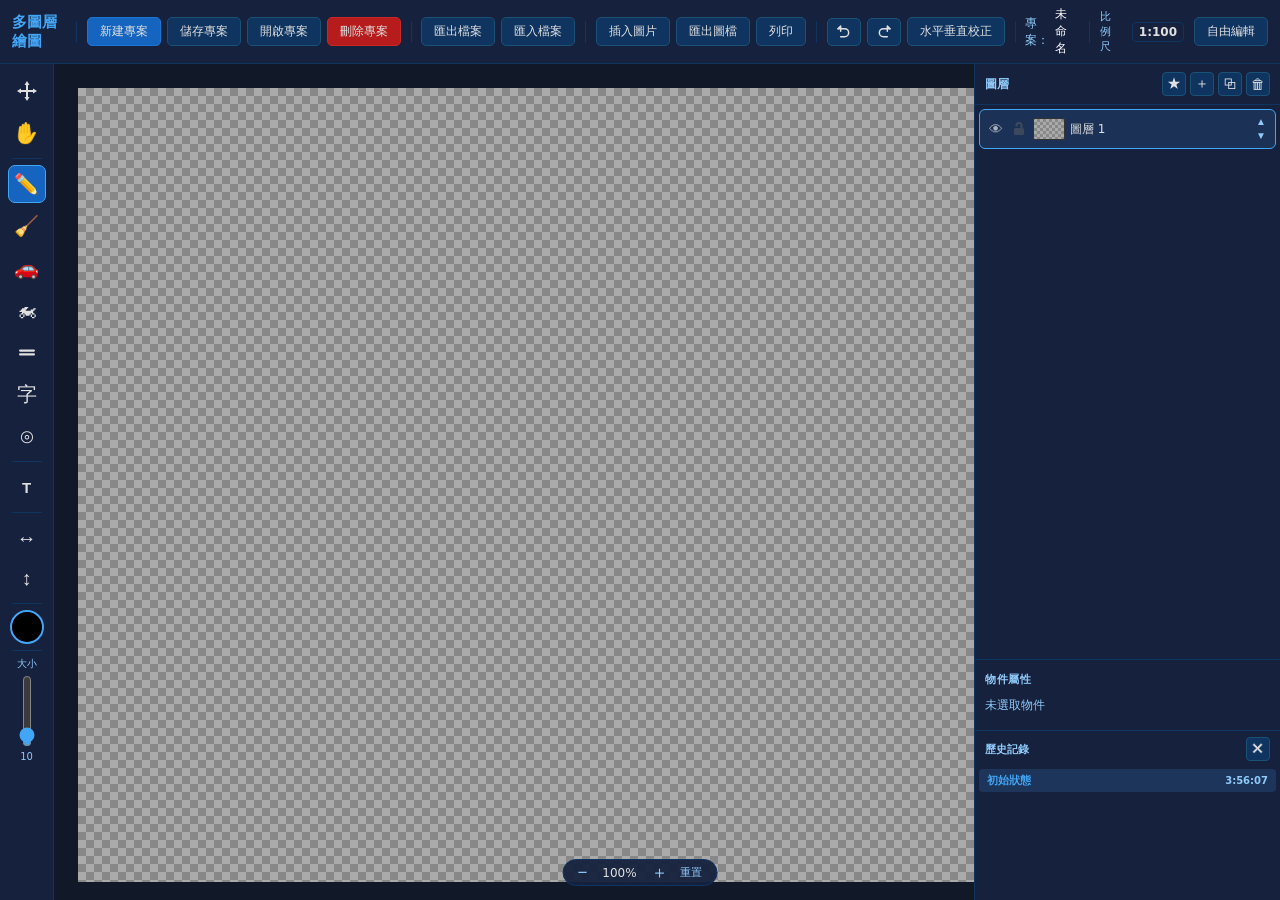
==== index.html @ cabd8716 "feat: 比例尺變更時等比縮放所有物件 - 新增 _applyGlobalScale(newScale)：按 oldScale/newScale 比例縮放   所有非文字物件的像素座標與尺寸 - 縮" ====
<!DOCTYPE html>
<html lang="zh-TW">
<head>
<meta charset="UTF-8">
<meta name="viewport" content="width=device-width, initial-scale=1.0">
<title>多圖層繪圖</title>
<style>
* { box-sizing: border-box; margin: 0; padding: 0; }
:root {
  --bg: #1a1a2e;
  --panel: #16213e;
  --border: #0f3460;
  --accent: #42a5f5;
  --btn: #0f3460;
  --btn-h: #1a5276;
  --text: #e0e0e0;
  --dim: #90caf9;
  --text2: #90caf9;
  --input-bg: #0a1628;
}
body {
  background: var(--bg);
  color: var(--text);
  font-family: system-ui, -apple-system, sans-serif;
  font-size: 13px;
  height: 100vh;
  display: flex;
  flex-direction: column;
  overflow: hidden;
  user-select: none;
}

/* ── TOP BAR ─────────────────────────────────── */
#topbar {
  display: flex;
  align-items: center;
  gap: 6px;
  padding: 6px 12px;
  background: var(--panel);
  border-bottom: 1px solid var(--border);
  flex-shrink: 0;
}
#app-title { font-size: 15px; font-weight: bold; color: var(--accent); margin-right: 4px; }
.sep { width: 1px; height: 22px; background: var(--border); margin: 0 4px; }
#proj-label { color: var(--dim); font-size: 12px; }
#proj-name  { color: #fff; font-size: 12px; cursor: text; }
#proj-name:hover { text-decoration: underline dotted rgba(255,255,255,.4); }
#proj-name-input { background: transparent; border: none; border-bottom: 1px solid var(--accent); color: #fff; font-size: 12px; outline: none; min-width: 60px; max-width: 200px; padding: 0 2px; }
#dirty-dot  { color: #ffb74d; display: none; }

.btn {
  padding: 5px 12px;
  border-radius: 5px;
  border: 1px solid var(--btn-h);
  background: var(--btn);
  color: var(--text);
  cursor: pointer;
  font-size: 12px;
  white-space: nowrap;
  transition: background .15s;
}
.btn:hover   { background: var(--btn-h); }
.btn.primary { background: #1565c0; border-color: #1976d2; }
.btn.primary:hover { background: #1976d2; }
.btn.danger  { background: #b71c1c; border-color: #c62828; }
.btn.danger:hover  { background: #c62828; }
.btn.icon-only { padding: 5px 8px; display:inline-flex; align-items:center; justify-content:center; }

/* ── MAIN LAYOUT ─────────────────────────────── */
#main { flex: 1; display: flex; overflow: hidden; }

/* ── LEFT TOOLBAR ────────────────────────────── */
#toolbar {
  width: 54px;
  background: var(--panel);
  border-right: 1px solid var(--border);
  display: flex;
  flex-direction: column;
  align-items: center;
  padding: 8px 0;
  gap: 4px;
  overflow: visible;
  flex-shrink: 0;
}
.tool-btn {
  width: 38px; height: 38px;
  border-radius: 7px;
  border: 1px solid transparent;
  background: transparent;
  color: var(--text);
  cursor: pointer;
  font-size: 20px;
  display: flex; align-items: center; justify-content: center;
  transition: all .15s;
}
.tool-btn:hover  { background: var(--btn); }
.tool-btn.active { background: #1565c0; border-color: var(--accent); }
.tdiv { width: 30px; height: 1px; background: var(--border); margin: 2px 0; }

/* 汽车颜色飞出菜单 */
#car-tool-wrap { position: relative; }
#car-picker {
  position: absolute;
  left: calc(100% + 6px);
  top: 0;
  background: var(--panel);
  border: 1px solid var(--border);
  border-radius: 8px;
  padding: 5px;
  display: none;
  flex-direction: column;
  gap: 3px;
  z-index: 400;
  box-shadow: 2px 4px 16px rgba(0,0,0,.5);
  white-space: nowrap;
}
#car-tool-wrap:hover #car-picker { display: flex; }
#car-picker::before {
  content: '';
  position: absolute;
  top: 0; left: -10px;
  width: 10px; height: 100%;
}
.car-opt {
  display: flex;
  align-items: center;
  gap: 8px;
  padding: 5px 10px;
  border-radius: 6px;
  cursor: pointer;
  transition: background .12s;
  font-size: 12px;
  color: var(--text);
}
.car-opt:hover  { background: var(--btn-h); }
.car-opt.active { background: rgba(66,165,245,.18); }
.car-dot {
  width: 18px; height: 18px;
  border-radius: 4px;
  border: 1px solid rgba(255,255,255,.2);
  flex-shrink: 0;
}

/* 機車工具飛出菜單 */
#moto-tool-wrap { position: relative; }

#moto-picker {
  position: absolute;
  left: calc(100% + 6px);
  top: 0;
  background: var(--panel);
  border: 1px solid var(--border);
  border-radius: 8px;
  padding: 5px;
  display: none;
  flex-direction: column;
  gap: 3px;
  z-index: 400;
  box-shadow: 2px 4px 16px rgba(0,0,0,.5);
  white-space: nowrap;
}
#moto-tool-wrap:hover #moto-picker { display: flex; }
#moto-picker::before {
  content: '';
  position: absolute;
  top: 0; left: -10px;
  width: 10px; height: 100%;
}
.moto-opt {
  display: flex;
  align-items: center;
  gap: 8px;
  padding: 5px 10px;
  border-radius: 6px;
  cursor: pointer;
  transition: background .12s;
  font-size: 12px;
  color: var(--text);
}
.moto-opt:hover  { background: var(--btn-h); }
.moto-opt.active { background: rgba(66,165,245,.18); }

/* 標線工具飛出菜單 */
#marking-tool-wrap { position: relative; }
#marking-picker {
  position: absolute;
  left: calc(100% + 6px);
  top: 0;
  background: var(--panel);
  border: 1px solid var(--border);
  border-radius: 8px;
  padding: 5px;
  display: none;
  flex-direction: column;
  gap: 3px;
  z-index: 400;
  box-shadow: 2px 4px 16px rgba(0,0,0,.5);
  white-space: nowrap;
}
#marking-tool-wrap:hover #marking-picker { display: flex; }
#marking-picker::before {
  content: '';
  position: absolute;
  top: 0; left: -10px;
  width: 10px; height: 100%;
}
.marking-opt {
  display: flex;
  align-items: center;
  gap: 8px;
  padding: 5px 10px;
  border-radius: 6px;
  cursor: pointer;
  transition: background .12s;
  font-size: 12px;
  color: var(--text);
}
.marking-opt:hover  { background: var(--btn-h); }
.marking-opt.active { background: rgba(66,165,245,.18); }

/* Shared icon cell for all pickers — fixed 3:2 ratio */
.opt-icon {
  display: inline-flex;
  width: 30px;
  height: 20px;
  align-items: center;
  justify-content: center;
  flex-shrink: 0;
  font-size: 13px;
  line-height: 1;
}

#mtext-tool-wrap { position: relative; }
#mtext-picker {
  position: absolute;
  left: calc(100% + 6px);
  top: 0;
  background: var(--panel);
  border: 1px solid var(--border);
  border-radius: 8px;
  padding: 5px;
  display: none;
  flex-direction: column;
  gap: 3px;
  z-index: 400;
  box-shadow: 2px 4px 16px rgba(0,0,0,.5);
  white-space: nowrap;
}
#mtext-tool-wrap:hover #mtext-picker { display: flex; }
#mtext-picker::before {
  content: '';
  position: absolute;
  top: 0; left: -10px;
  width: 10px; height: 100%;
}
.mtext-opt {
  display: flex;
  align-items: center;
  gap: 8px;
  padding: 5px 10px;
  border-radius: 6px;
  cursor: pointer;
  transition: background .12s;
  font-size: 12px;
  color: var(--text);
}
.mtext-opt:hover  { background: var(--btn-h); }
.mtext-opt.active { background: rgba(66,165,245,.18); }

#symbol-tool-wrap { position: relative; }
#symbol-picker {
  position: absolute;
  left: calc(100% + 6px);
  top: 0;
  background: var(--panel);
  border: 1px solid var(--border);
  border-radius: 8px;
  padding: 5px;
  display: none;
  flex-direction: column;
  gap: 3px;
  z-index: 400;
  box-shadow: 2px 4px 16px rgba(0,0,0,.5);
  white-space: nowrap;
}
#symbol-tool-wrap:hover #symbol-picker { display: flex; }
#symbol-picker::before {
  content: '';
  position: absolute;
  top: 0; left: -10px;
  width: 10px; height: 100%;
}
.symbol-opt {
  display: flex;
  align-items: center;
  gap: 8px;
  padding: 5px 10px;
  border-radius: 6px;
  cursor: pointer;
  transition: background .12s;
  font-size: 12px;
  color: var(--text);
}
.symbol-opt:hover  { background: var(--btn-h); }
.symbol-opt.active { background: rgba(66,165,245,.18); }
.symbol-opt.disabled { opacity: .35; pointer-events: none; }

/* Color picker button */
#color-wrap {
  position: relative;
  width: 34px; height: 34px;
  border-radius: 50%;
  border: 2px solid var(--accent);
  overflow: hidden;
  cursor: pointer;
  flex-shrink: 0;
}
#color-wrap input[type=color] {
  position: absolute;
  width: 200%; height: 200%;
  top: -50%; left: -50%;
  border: none;
  cursor: pointer;
  opacity: 0;
}
#color-swatch {
  position: absolute; inset: 0;
  background: #000;
  border-radius: 50%;
  pointer-events: none;
}
#size-lbl  { font-size: 10px; color: var(--dim); }
#size-range {
  writing-mode: vertical-lr; direction: rtl;
  height: 72px; width: 20px;
  accent-color: var(--accent);
  cursor: pointer;
}
#size-val { font-size: 10px; color: var(--dim); }

/* ── CANVAS AREA ─────────────────────────────── */
#canvas-area {
  flex: 1;
  overflow: auto;
  background: #111827;
  display: flex;
  align-items: flex-start;
  justify-content: flex-start;
  padding: 24px;
}
#canvas-wrap {
  position: relative;
  margin: auto;
}
/* Checkerboard for transparency */
#checker {
  position: absolute; inset: 0;
  background-image:
    linear-gradient(45deg,#888 25%,transparent 25%),
    linear-gradient(-45deg,#888 25%,transparent 25%),
    linear-gradient(45deg,transparent 75%,#888 75%),
    linear-gradient(-45deg,transparent 75%,#888 75%);
  background-size: 16px 16px;
  background-position: 0 0, 0 8px, 8px -8px, -8px 0;
  background-color: #aaa;
  z-index: 0;
}
#display-canvas {
  display: block;
  position: relative;
  z-index: 1;
  cursor: crosshair;
  box-shadow: 0 4px 28px rgba(0,0,0,.65);
}

/* ── ZOOM BAR ────────────────────────────────── */
#zoom-bar {
  position: fixed;
  bottom: 14px;
  left: 50%;
  transform: translateX(-50%);
  background: rgba(22,33,62,.95);
  border: 1px solid var(--border);
  border-radius: 20px;
  padding: 4px 14px;
  display: flex; align-items: center; gap: 10px;
  font-size: 12px;
  z-index: 300;
}
#zoom-bar button {
  background: none; border: none;
  color: var(--dim); cursor: pointer; font-size: 17px; line-height: 1;
}
#zoom-bar button:hover { color: #fff; }
#zoom-pct { min-width: 44px; text-align: center; }

/* ── RIGHT: LAYERS PANEL ─────────────────────── */
#layers-panel {
  width: 306px;
  background: var(--panel);
  border-left: 1px solid var(--border);
  display: flex; flex-direction: column;
  overflow: hidden; flex-shrink: 0;
}
#layers-hdr {
  display: flex; align-items: center; justify-content: space-between;
  padding: 8px 10px;
  border-bottom: 1px solid var(--border);
  flex-shrink: 0;
}
#layers-hdr-title { font-size: 12px; font-weight: bold; color: var(--dim); }
.icon-btns { display: flex; gap: 4px; }
.icon-btn {
  width: 24px; height: 24px;
  border-radius: 4px;
  border: 1px solid var(--btn-h);
  background: var(--btn);
  color: var(--text);
  cursor: pointer;
  font-size: 14px;
  display: flex; align-items: center; justify-content: center;
  transition: background .15s;
}
.icon-btn:hover { background: var(--btn-h); }
.icon-btn.danger:hover { background: #b71c1c; }

#special-layer-wrap { display: inline-flex; }
#special-layer-picker {
  display: none;
  position: fixed;
  background: var(--panel);
  border: 1px solid var(--border);
  border-radius: 8px;
  padding: 5px;
  flex-direction: column;
  gap: 3px;
  z-index: 600;
  box-shadow: 2px 4px 16px rgba(0,0,0,.55);
  white-space: nowrap;
  min-width: 140px;
}
#special-layer-picker.open { display: flex; }
.special-layer-opt {
  padding: 6px 10px;
  border-radius: 6px;
  cursor: pointer;
  font-size: 12px;
  color: var(--text);
  transition: background .12s;
}
.special-layer-opt:hover { background: var(--btn-h); }

#layers-list { flex: 1; overflow-y: auto; padding: 4px; }

.layer-item {
  display: flex; align-items: center; gap: 5px;
  padding: 5px 7px;
  border-radius: 6px;
  cursor: pointer;
  border: 1px solid transparent;
  margin-bottom: 2px;
  transition: background .12s;
}
.layer-item:hover  { background: rgba(255,255,255,.04); }
.layer-item.active { background: rgba(66,165,245,.13); border-color: var(--accent); }
.layer-item.locked > .layer-name { opacity: .5; }

.vis-btn {
  background: none; border: none;
  color: var(--text); cursor: pointer;
  font-size: 14px; padding: 0;
  width: 18px; text-align: center;
  opacity: .75; flex-shrink: 0;
}
.vis-btn:hover { opacity: 1; }
.vis-btn.off { opacity: .3; }

.lock-btn {
  background: none; border: none;
  color: #666; cursor: pointer;
  font-size: 14px; padding: 0;
  width: 18px; text-align: center; line-height: 1;
  display: flex; align-items: center; justify-content: center;
  opacity: .45; flex-shrink: 0;
}
.lock-btn:hover { opacity: .9; }
.lock-btn.on { color: #e53935; opacity: 1; }

.layer-thumb {
  width: 32px; height: 22px;
  border: 1px solid #333;
  border-radius: 2px;
  flex-shrink: 0;
  background-image:
    linear-gradient(45deg,#888 25%,transparent 25%),
    linear-gradient(-45deg,#888 25%,transparent 25%),
    linear-gradient(45deg,transparent 75%,#888 75%),
    linear-gradient(-45deg,transparent 75%,#888 75%);
  background-size: 6px 6px;
  background-position: 0 0, 0 3px, 3px -3px, -3px 0;
  background-color: #aaa;
  position: relative; overflow: hidden;
}
.layer-thumb canvas {
  position: absolute; inset: 0;
  width: 100%; height: 100%;
}

.layer-name {
  flex: 1; font-size: 12px;
  overflow: hidden; text-overflow: ellipsis; white-space: nowrap;
}
.layer-name.editing input {
  width: 100%;
  background: var(--btn-h);
  border: none; color: #fff;
  font-size: 12px; border-radius: 3px;
  padding: 1px 4px; outline: none;
}

.move-btns { display: flex; flex-direction: column; flex-shrink: 0; }
.move-btns button {
  background: none; border: none;
  color: var(--dim); cursor: pointer;
  font-size: 10px; line-height: 1.4; padding: 0 2px;
}
.move-btns button:hover { color: #fff; }

/* ── PROPS PANEL ──────────────────────────────────────── */
#text-props-panel { border-bottom: 1px solid var(--border); padding: 4px 8px 8px; }
#text-props-hdr { font-size: 11px; font-weight: 600; color: var(--text2); text-transform: uppercase; letter-spacing: .5px; padding: 2px 2px 6px; }
#text-props-body { display: flex; flex-direction: column; gap: 5px; }
.tp-btn { padding: 2px 9px; background: var(--btn, #2a2a3e); border: 1px solid var(--border); color: var(--text); border-radius: 4px; cursor: pointer; font-size: 13px; min-width: 28px; }
.tp-btn.active { background: var(--accent); color: #fff; border-color: var(--accent); }
#props-panel { border-top: 1px solid var(--border); padding: 8px 0; flex-shrink: 0; }
#props-hdr { padding: 4px 10px 6px; font-size: 11px; font-weight: 600; color: var(--text2); text-transform: uppercase; letter-spacing: .5px; }
#props-body { padding: 0 8px 4px; display:flex; flex-direction:column; gap:5px; max-height: 520px; overflow-y: auto; }
.props-empty { font-size: 12px; color: var(--text2); padding: 4px 2px; }
.prop-type { font-size: 11px; color: var(--accent); font-weight:600; padding: 0 2px 2px; border-bottom: 1px solid var(--border); margin-bottom: 2px; }
.prop-row { display: flex; align-items: center; gap: 6px; min-height: 26px; }
.prop-row label { font-size: 11px; color: var(--text2); flex: 0 0 62px; white-space: nowrap; }
.prop-row input[type=range] { flex: 1; accent-color: var(--accent); min-width: 0; }
.prop-row input[type=number] { width: 58px; background: var(--input-bg, #1e1e2e); border: 1px solid var(--border); color: var(--text); border-radius: 4px; padding: 2px 4px; font-size: 12px; }
.prop-row input[type=color] { width: 32px; height: 22px; border: none; border-radius: 3px; cursor: pointer; background: none; padding: 0; }
.prop-row select { background: var(--input-bg, #1e1e2e); border: 1px solid var(--border); color: var(--text); border-radius: 4px; padding: 2px 4px; font-size: 12px; flex: 1; }
.prop-row .prop-val { font-size: 11px; color: var(--text2); min-width: 28px; text-align: right; }
.prop-row input[type=checkbox] { accent-color: var(--accent); }

/* ── MODAL ───────────────────────────────────── */
.overlay {
  position: fixed; inset: 0;
  background: rgba(0,0,0,.75);
  z-index: 500;
  display: flex; align-items: center; justify-content: center;
}
.modal {
  background: var(--panel);
  border: 1px solid var(--border);
  border-radius: 10px;
  padding: 22px;
  min-width: 300px; max-width: 440px; width: 90%;
}
.modal h3 { font-size: 14px; color: var(--accent); margin-bottom: 14px; }
.modal input[type=text] {
  width: 100%;
  background: var(--btn);
  border: 1px solid var(--btn-h);
  color: #fff;
  padding: 8px; border-radius: 5px;
  font-size: 13px; margin-bottom: 12px; outline: none;
}
.modal input[type=text]:focus { border-color: var(--accent); }
.modal-msg { font-size: 13px; color: #ffb74d; margin-bottom: 14px; }
.modal-acts { display: flex; justify-content: flex-end; gap: 8px; margin-top: 4px; }
.proj-list { max-height: 220px; overflow-y: auto; margin-bottom: 12px; }
.proj-item {
  display: flex; align-items: center; justify-content: space-between;
  padding: 8px 10px;
  border-radius: 6px; cursor: pointer;
  border: 1px solid transparent; margin-bottom: 3px;
}
.proj-item:hover { background: var(--btn); }
.proj-item.sel  { background: var(--btn); border-color: var(--accent); }
.proj-item-name { font-size: 13px; }
.proj-item-date { font-size: 11px; color: var(--dim); }
.empty-hint { text-align: center; color: #556; padding: 24px 0; font-size: 13px; }

::-webkit-scrollbar { width: 5px; }
::-webkit-scrollbar-track { background: var(--bg); }
::-webkit-scrollbar-thumb { background: var(--border); border-radius: 3px; }

/* ── 旋轉角度標籤 ────────────────────────────── */
#toast {
  position: fixed;
  bottom: 32px; left: 50%; transform: translateX(-50%);
  background: rgba(40,40,40,.92);
  color: #ffb74d;
  font-size: 13px;
  padding: 8px 18px;
  border-radius: 20px;
  border: 1px solid rgba(255,183,77,.35);
  pointer-events: none;
  opacity: 0;
  transition: opacity .2s;
  white-space: nowrap;
  z-index: 9999;
}
#toast.show { opacity: 1; }

#rubber-overlay {
  position: fixed;
  display: none;
  pointer-events: none;
  background: rgba(66,165,245,0.08);
  border: 1px dashed #42a5f5;
  z-index: 9997;
  box-sizing: border-box;
}

#rot-label {
  position: fixed;
  display: none;
  align-items: center;
  gap: 2px;
  background: rgba(22,28,36,.93);
  border: 1px solid var(--border);
  border-radius: 6px;
  padding: 3px 6px 3px 4px;
  font-size: 12px;
  color: var(--text);
  z-index: 700;
  box-shadow: 0 2px 10px rgba(0,0,0,.55);
  pointer-events: auto;
  user-select: none;
  cursor: default;
  white-space: nowrap;
}
#rot-label.rotating { pointer-events: none; }
#rot-label.editing  { cursor: text; border-color: var(--accent); }
#rot-input {
  width: 46px;
  background: transparent;
  border: none;
  color: var(--text);
  font-size: 12px;
  font-family: inherit;
  text-align: right;
  outline: none;
  pointer-events: none;
  -moz-appearance: textfield;
}
#rot-label.editing #rot-input { pointer-events: auto; }
#rot-input::-webkit-outer-spin-button,
#rot-input::-webkit-inner-spin-button { -webkit-appearance: none; }
#rot-input:focus { color: var(--accent); }

/* ── 基準點標籤行內編輯 ───────────────────────── */
#reflabel-edit-wrap {
  position: fixed;
  display: none;
  transform: translate(-50%, -50%);
  z-index: 800;
}
#freetext-edit-wrap {
  position: fixed;
  display: none;
  z-index: 800;
}
#freetext-edit-input {
  border: 2px solid var(--accent);
  border-radius: 0;
  background: rgba(255,255,255,0.92);
  color: #000;
  padding: 4px 4px;
  outline: none;
  resize: none;
  box-sizing: border-box;
  width: 100%;
  height: 100%;
  overflow: hidden;
}
#reflabel-edit-input {
  border: 1.5px dashed var(--accent);
  border-radius: 4px;
  background: rgba(22,28,36,.92);
  color: var(--text);
  padding: 2px 8px;
  font-family: inherit;
  text-align: center;
  outline: none;
  min-width: 80px;
}

/* ── 右鍵選單 ────────────────────────────────── */
#ctx-menu {
  position: fixed;
  background: var(--panel);
  border: 1px solid var(--border);
  border-radius: 8px;
  padding: 4px 0;
  z-index: 600;
  box-shadow: 2px 8px 20px rgba(0,0,0,.6);
  min-width: 160px;
  display: none;
}
.ctx-item {
  padding: 7px 16px;
  font-size: 12px;
  color: var(--text);
  cursor: pointer;
  display: flex;
  align-items: center;
  justify-content: space-between;
  gap: 24px;
  white-space: nowrap;
}
.ctx-item:hover { background: var(--btn-h); }
.ctx-item.disabled { opacity: .32; pointer-events: none; }
.ctx-shortcut { color: var(--dim); font-size: 11px; }
.ctx-sep { height: 1px; background: var(--border); margin: 3px 0; }
.ctx-has-sub { position: relative; }
#ctx-color-sub,
#ctx-mcolor-sub,
#ctx-thick-sub,
#ctx-refline-style-sub,
#ctx-rpstyle-sub,
#ctx-posmark-sub {
  position: absolute;
  left: 100%;
  top: -4px;
  background: var(--panel);
  border: 1px solid var(--border);
  border-radius: 8px;
  padding: 4px 0;
  display: none;
  min-width: 110px;
  z-index: 610;
  box-shadow: 2px 8px 20px rgba(0,0,0,.6);
}
.ctx-has-sub::before {
  content: '';
  position: absolute;
  right: -8px;
  top: 0; bottom: 0; width: 8px;
}
.ctx-has-sub:hover #ctx-color-sub,
.ctx-has-sub:hover #ctx-mcolor-sub,
.ctx-has-sub:hover #ctx-refline-style-sub,
.ctx-has-sub:hover #ctx-rpstyle-sub,
.ctx-has-sub:hover #ctx-posmark-sub { display: block; }
.ctx-thick-row { gap: 8px; cursor: default; }
.ctx-thick-row:hover { background: none; }
#ctx-thick-slider { flex: 1; min-width: 90px; cursor: pointer; }
#ctx-thick-val { min-width: 22px; text-align: right; color: var(--dim); font-size: 11px; }
.ctx-color-dot {
  display: inline-block;
  width: 14px; height: 14px;
  border-radius: 3px;
  border: 1px solid rgba(255,255,255,.2);
  flex-shrink: 0;
}

/* ── 歷史記錄 ──────────────────────────────────── */
#hist-wrap {
  border-top: 1px solid var(--border);
  flex-shrink: 0;
  display: flex; flex-direction: column;
  height: 170px;
}
#hist-hdr {
  display: flex; align-items: center; justify-content: space-between;
  padding: 6px 10px; flex-shrink: 0;
  font-size: 11px; font-weight: bold; color: var(--dim);
}
#hist-list { flex: 1; overflow-y: auto; padding: 2px 4px; }
.hist-item {
  display: flex; align-items: center; justify-content: space-between;
  padding: 4px 8px; border-radius: 4px; cursor: pointer;
  font-size: 11px; transition: background .1s; gap: 4px;
}
.hist-item:hover   { background: var(--btn); }
.hist-item.current { background: rgba(66,165,245,.15); color: var(--accent); font-weight: bold; }
.hist-item.future  { opacity: .35; }
.hist-lbl  { flex: 1; }
.hist-time { font-size: 10px; color: var(--dim); white-space: nowrap; }
.hist-empty { text-align: center; color: #445; font-size: 11px; padding: 14px 0; }

/* ── LAYER CTX MENU ──────────────────────────────── */
#layer-ctx-menu { position:fixed; z-index:9998; background:var(--panel); border:1px solid var(--border); border-radius:6px; padding:4px 0; min-width:100px; box-shadow:2px 4px 16px rgba(0,0,0,.5); }
.lctx-item { padding:6px 14px; font-size:12px; cursor:pointer; color:var(--text); }
.lctx-item:hover { background:var(--btn-h); }
.lctx-sep { height:1px; background:var(--border); margin:3px 0; }

/* ── SPECIAL EDIT OVERLAY ────────────────────────── */
#special-edit-overlay { position:absolute; top:0; left:0; pointer-events:none; z-index:100; }
.seo-input, .seo-textarea {
  position:absolute; pointer-events:auto; box-sizing:border-box;
  background:rgba(255,255,255,0.85); border:1.5px solid #42a5f5;
  border-radius:2px; padding:2px 4px; outline:none;
  font-family:'BiauKai','DFKai-SB','標楷體','Kaiti TC',serif;
  color:#111; resize:none; overflow:hidden;
}
.seo-input:focus, .seo-textarea:focus { background:rgba(255,255,255,0.98); border-color:#1565c0; }
.seo-radio {
  position:absolute; pointer-events:auto; box-sizing:border-box;
  background:rgba(255,255,255,0.85); border:1.5px solid #42a5f5;
  border-radius:2px; cursor:pointer; display:flex; align-items:center; justify-content:center;
  font-size:18px; font-weight:bold; color:#1565c0;
}
.seo-radio.checked { background:#e3f2fd; }
.seo-date {
  position:absolute; pointer-events:auto; box-sizing:border-box;
  background:transparent; border:none;
  outline:none; color:#0000ff; text-align:center; padding:0 1px;
  font-family:'BiauKai','DFKai-SB','標楷體','Kaiti TC',serif;
}
</style>
</head>
<body>

<!-- ══ TOP BAR ══════════════════════════════════════════ -->
<div id="topbar">
  <span id="app-title">多圖層繪圖</span>
  <div class="sep"></div>
  <button class="btn primary" onclick="cmdNew()">新建專案</button>
  <button class="btn"         onclick="cmdSave()"   title="儲存到瀏覽器本機暫存&#10;⚠ 清除瀏覽器快取或換裝置會消失">儲存專案</button>
  <button class="btn"         onclick="cmdOpen()"   title="從瀏覽器本機暫存開啟">開啟專案</button>
  <button class="btn danger"  onclick="cmdDelete()" title="從瀏覽器本機暫存刪除">刪除專案</button>
  <div class="sep"></div>
  <button class="btn" onclick="cmdExport()" title="下載為 .json 檔案到電腦&#10;✓ 建議正式備份或分享時使用">匯出檔案</button>
  <button class="btn" onclick="cmdImport()" title="從電腦載入 .json 檔案">匯入檔案</button>
  <div class="sep"></div>
  <button class="btn" onclick="cmdInsertImage()">插入圖片</button>
  <button class="btn" onclick="cmdExportImage()">匯出圖檔</button>
  <button class="btn" onclick="cmdPrint()">列印</button>
  <div class="sep"></div>
  <button class="btn icon-only" id="btn-undo" onclick="undo()" title="撤銷 (Ctrl+Z)">
    <svg xmlns="http://www.w3.org/2000/svg" width="16" height="16" viewBox="0 0 24 24" fill="none" stroke="currentColor" stroke-width="2.2" stroke-linecap="round" stroke-linejoin="round"><path d="M3 7h10a6 6 0 1 1 0 12H7"/><polyline points="3 7 7 3 7 11"/></svg>
  </button>
  <button class="btn icon-only" id="btn-redo" onclick="redo()" title="重做 (Ctrl+Y)">
    <svg xmlns="http://www.w3.org/2000/svg" width="16" height="16" viewBox="0 0 24 24" fill="none" stroke="currentColor" stroke-width="2.2" stroke-linecap="round" stroke-linejoin="round"><path d="M21 7H11a6 6 0 1 0 0 12h6"/><polyline points="21 7 17 3 17 11"/></svg>
  </button>
  <button class="btn" onclick="cmdSnapToAxis()" title="將選取物件的旋轉角度對齊至最近的 90° 倍數">水平垂直校正</button>
  <div class="sep"></div>
  <span id="proj-label">專案：</span>
  <span id="proj-name" title="雙擊改名" ondblclick="startRenameProj()">未命名</span>
  <input id="proj-name-input" style="display:none" onblur="commitRenameProj()" onkeydown="if(event.key==='Enter')this.blur();if(event.key==='Escape'){cancelRenameProj();}">
  <span id="dirty-dot"> ●</span>
  <div class="sep"></div>
  <span style="font-size:11px;color:var(--dim)">比例尺</span><span id="scale-display" style="cursor:pointer;font-size:12px;font-weight:600;padding:2px 6px;border:1px solid var(--border);border-radius:4px;margin:0 4px" onclick="openScaleDialog()" title="點擊更改比例尺">1:100</span>
  <button class="btn" id="btn-constraint" onclick="toggleConstraintMode()">自由編輯</button>
</div>

<!-- ══ MAIN ═════════════════════════════════════════════ -->
<div id="main">

  <!-- LEFT TOOLBAR -->
  <div id="toolbar">
    <button class="tool-btn" id="btn-select" onclick="setTool('select')" title="選取 (V)"><svg xmlns="http://www.w3.org/2000/svg" width="20" height="20" viewBox="0 0 20 20" fill="currentColor"><path d="M10 0L7.5 4H9v5H4V7.5L0 10l4 2.5V11h5v5H7.5L10 20l2.5-4H11v-5h5v1.5L20 10l-4-2.5V9h-5V4h1.5Z"/></svg></button>
    <button class="tool-btn" id="btn-hand"   onclick="setTool('hand')"   title="手型拖曳 (H)">✋</button>
    <div class="tdiv"></div>
    <button class="tool-btn active" id="btn-brush"  onclick="setTool('brush')"  title="筆刷 (B)">✏️</button>
    <button class="tool-btn"        id="btn-eraser" onclick="setTool('eraser')" title="橡皮擦 (E)">🧹</button>
    <div id="car-tool-wrap">
      <button class="tool-btn" id="btn-car" onclick="setTool('car')" title="小汽車 (C)">🚗</button>
      <div id="car-picker">
        <div class="car-opt active" data-t="car"   onclick="setCarType('car',this)">  <span class="opt-icon">🚗</span><span>小汽車</span></div>
        <div class="car-opt"        data-t="truck" onclick="setCarType('truck',this)"><span class="opt-icon">🛻</span><span>小貨車</span></div>
        <div class="car-opt"        data-t="bus"   onclick="setCarType('bus',this)">  <span class="opt-icon">🚌</span><span>公車</span></div>
        <div class="car-opt"        data-t="semi"  onclick="setCarType('semi',this)"> <span class="opt-icon">🚛</span><span>大貨車</span></div>
        <div class="car-opt"        data-t="artic" onclick="setCarType('artic',this)"><span class="opt-icon">🚛</span><span>聯結車</span></div>
      </div>
    </div>
    <div id="moto-tool-wrap">
      <button class="tool-btn" id="btn-moto" onclick="setTool('moto')" title="機車 (M)">🏍</button>
      <div id="moto-picker">
        <div class="moto-opt active" data-v="right" onclick="setMotoVariant('right',this)"><span class="opt-icon">▶</span><span>右向側視圖</span></div>
        <div class="moto-opt"        data-v="left"  onclick="setMotoVariant('left',this)"> <span class="opt-icon">◀</span><span>左向側視圖</span></div>
        <div class="moto-opt"        data-v="top"   onclick="setMotoVariant('top',this)">  <span class="opt-icon">⊙</span><span>俯視圖</span></div>
      </div>
    </div>
    <div id="marking-tool-wrap">
      <button class="tool-btn" id="btn-marking" onclick="setTool('marking')" title="標線 (L)"><svg xmlns="http://www.w3.org/2000/svg" width="18" height="18" viewBox="0 0 18 18" fill="currentColor"><rect x="1" y="6.5" width="16" height="2.2" rx="1.1"/><rect x="1" y="10.3" width="16" height="2.2" rx="1.1"/></svg></button>
      <div id="marking-picker">
        <div class="marking-opt active" data-v="dbl-solid"    onclick="setMarkingVariant('dbl-solid',this)">   <span class="opt-icon">══</span><span>雙實線</span></div>
        <div class="marking-opt"        data-v="single-solid"  onclick="setMarkingVariant('single-solid',this)"> <span class="opt-icon">─</span><span>單實線</span></div>
        <div class="marking-opt"        data-v="single-dashed" onclick="setMarkingVariant('single-dashed',this)"><span class="opt-icon">╌</span><span>單虛線</span></div>
        <div class="marking-opt"        data-v="zebra"         onclick="setMarkingVariant('zebra',this)">        <span class="opt-icon">▌▌▌</span><span>斑馬線</span></div>
        <div class="marking-opt"        data-v="turn"          onclick="setMarkingVariant('turn',this)">         <span class="opt-icon">└</span><span>轉彎處</span></div>
        <div class="marking-opt"        data-v="grid"          onclick="setMarkingVariant('grid',this)">         <span class="opt-icon"><img class="opt-icon-img" style="width:20px;height:20px;vertical-align:middle"></span><span>網狀線</span></div>
        <div class="marking-opt"        data-v="moto-zone"     onclick="setMarkingVariant('moto-zone',this)">    <span class="opt-icon"><img class="opt-icon-img" style="width:20px;height:20px;vertical-align:middle"></span><span>機車停等區</span></div>
        <div class="marking-opt"        data-v="parking"       onclick="setMarkingVariant('parking',this)">      <span class="opt-icon">🅿</span><span>停車格</span></div>
        <div class="marking-opt"        data-v="rect"          onclick="setMarkingVariant('rect',this)">          <span class="opt-icon">▬</span><span>實色矩形</span></div>
        <div class="marking-opt"        data-v="arrow"         onclick="setMarkingVariant('arrow',this)">         <span class="opt-icon"><img class="opt-icon-img" style="width:20px;height:20px;vertical-align:middle"></span><span>直行箭頭</span></div>
        <div class="marking-opt"        data-v="arrow-turn"    onclick="setMarkingVariant('arrow-turn',this)">    <span class="opt-icon"><img class="opt-icon-img" style="width:20px;height:20px;vertical-align:middle"></span><span>轉向箭頭</span></div>
        <div class="marking-opt"        data-v="arrow-straight-turn" onclick="setMarkingVariant('arrow-straight-turn',this)"><span class="opt-icon"><img class="opt-icon-img" style="width:20px;height:20px;vertical-align:middle"></span><span>直行轉向</span></div>
        <div class="marking-opt"        data-v="arrow-three-way"    onclick="setMarkingVariant('arrow-three-way',this)">    <span class="opt-icon"><img class="opt-icon-img" style="width:20px;height:20px;vertical-align:middle"></span><span>三向箭頭</span></div>
        <div class="marking-opt"        data-v="sepisle"          onclick="setMarkingVariant('sepisle',this)">          <span class="opt-icon"><img class="opt-icon-img" style="width:20px;height:20px;vertical-align:middle"></span><span>分隔島</span></div>
        <div class="marking-opt"        data-v="chanl"            onclick="setMarkingVariant('chanl',this)">            <span class="opt-icon"><img class="opt-icon-img" style="width:20px;height:20px;vertical-align:middle"></span><span>槽化線</span></div>
      </div>
    </div>
    <div id="mtext-tool-wrap">
      <button class="tool-btn" id="btn-marking-text" onclick="setTool('marking-text')" title="標字">字</button>
      <div id="mtext-picker">
        <div class="mtext-opt active" data-v="stop"     onclick="setMarkingTextVariant('stop',this)">    <span class="opt-icon">停</span><span>停</span></div>
        <div class="mtext-opt"        data-v="yield"    onclick="setMarkingTextVariant('yield',this)">   <span class="opt-icon">讓</span><span>讓</span></div>
        <div class="mtext-opt"        data-v="slow"     onclick="setMarkingTextVariant('slow',this)">    <span class="opt-icon">慢</span><span>慢</span></div>
        <div class="mtext-opt"        data-v="no-moto"  onclick="setMarkingTextVariant('no-moto',this)"> <span class="opt-icon" style="font-size:9px;line-height:1.1;white-space:nowrap">禁行<br>机车</span><span>禁行机车</span></div>
        <div class="mtext-opt"        data-v="crosswalk" onclick="setMarkingTextVariant('crosswalk',this)"><span class="opt-icon" style="font-size:9px;line-height:1.1;white-space:nowrap">人行<br>道</span><span>人行道</span></div>
        <div class="mtext-opt"        data-v="wait-turn" onclick="setMarkingTextVariant('wait-turn',this)"><span class="opt-icon" style="font-size:9px">待转区</span><span>待转区</span></div>
        <div class="mtext-opt"        data-v="bus-only"  onclick="setMarkingTextVariant('bus-only',this)"> <span class="opt-icon" style="font-size:9px;line-height:1.1;white-space:nowrap">公车<br>专用</span><span>公车专用</span></div>
        <div class="mtext-opt"        data-v="bus-stop"  onclick="setMarkingTextVariant('bus-stop',this)"> <span class="opt-icon" style="font-size:9px;line-height:1.1;white-space:nowrap">公车<br>停靠</span><span>公车停靠区</span></div>
        <div class="mtext-opt"        data-v="moto-only" onclick="setMarkingTextVariant('moto-only',this)"><span class="opt-icon" style="font-size:9px;line-height:1.1;white-space:nowrap">机车<br>专用</span><span>机车专用</span></div>
        <div class="mtext-opt"        data-v="moto-slow" onclick="setMarkingTextVariant('moto-slow',this)"><span class="opt-icon" style="font-size:9px;line-height:1.1;white-space:nowrap">机慢<br>车专</span><span>机慢车专用</span></div>
      </div>
    </div>
    <div id="symbol-tool-wrap">
      <button class="tool-btn" id="btn-symbol" onclick="setTool(symbolType)" title="符號">⊙</button>
      <div id="symbol-picker">
        <div class="symbol-opt active" data-t="hydrant"  onclick="setSymbolType('hydrant',this)"> <span class="opt-icon">🔴</span><span>消防栓</span></div>
        <div class="symbol-opt"        data-t="compass"  onclick="setSymbolType('compass',this)"> <span class="opt-icon">🧭</span><span>指北針</span></div>
        <div class="symbol-opt"        data-t="refpoint" onclick="setSymbolType('refpoint',this)"><span class="opt-icon">☯</span><span>基準點</span></div>
      </div>
    </div>
    <div class="tdiv"></div>
    <button class="tool-btn" id="btn-freetext" onclick="setTool('freetext')" title="文字 (T)"><b style="font-size:15px">T</b></button>
    <div class="tdiv"></div>
    <div id="dimline-tool-wrap">
      <button class="tool-btn" id="btn-dimline-h" onclick="setTool('dimline-h')" title="水平尺寸線">↔</button>
      <button class="tool-btn" id="btn-dimline-v" onclick="setTool('dimline-v')" title="垂直尺寸線" style="margin-top:2px">↕</button>
    </div>
    <div class="tdiv"></div>
    <div id="color-wrap" title="選色">
      <div id="color-swatch"></div>
      <input type="color" id="color-input" value="#000000" oninput="setColor(this.value)">
    </div>
    <div class="tdiv"></div>
    <span id="size-lbl">大小</span>
    <input type="range" id="size-range" min="1" max="120" value="10"
           oninput="setBrushSize(this.value)">
    <span id="size-val">10</span>
  </div>

  <!-- CANVAS AREA -->
  <div id="canvas-area">
    <div id="canvas-wrap">
      <div id="checker"></div>
      <canvas id="display-canvas"></canvas>
      <div id="special-edit-overlay" style="display:none"></div>
    </div>
  </div>
  <div id="special-edit-bar" style="display:none;position:fixed;top:48px;left:50%;transform:translateX(-50%);z-index:9990;background:var(--panel);border:1px solid var(--accent);border-radius:8px;padding:6px 16px;display:none;gap:10px;align-items:center;">
    <span style="font-size:12px;color:var(--accent)">文字編輯模式</span>
    <label style="font-size:12px;color:var(--text)">字</label>
    <input type="number" id="seo-fs" min="6" max="60" value="13" style="width:42px;background:var(--input-bg,#1e1e2e);border:1px solid var(--border);color:var(--text);border-radius:4px;padding:1px 4px;font-size:13px" onchange="seoSetFS(this.value)">
    <span style="font-size:12px;color:var(--text)">px</span>
    <button class="btn primary" onclick="exitSpecialEditMode()">完成</button>
    <button class="btn" onclick="exitSpecialEditMode(false)">取消</button>
  </div>

  <!-- LAYERS PANEL -->
  <div id="layers-panel">
    <div id="layers-hdr">
      <span id="layers-hdr-title">圖層</span>
      <div class="icon-btns">
        <div id="special-layer-wrap">
          <button class="icon-btn" onclick="toggleSpecialLayerPicker(event)" title="新增特殊圖層">★</button>
          <div id="special-layer-picker">
            <div class="special-layer-opt" onclick="addSpecialLayer('base')">底圖（格線表格）</div>
            <div class="special-layer-opt" onclick="addSpecialLayer('top')">頂層圖（空白表格）</div>
          </div>
        </div>
        <button class="icon-btn"        onclick="addLayer()"       title="新增圖層">＋</button>
        <button class="icon-btn"        onclick="duplicateLayer()" title="複製圖層">⧉</button>
        <button class="icon-btn danger" onclick="deleteLayer()"    title="刪除圖層">🗑</button>
      </div>
    </div>
    <div id="layers-list"></div>
    <div id="props-panel">
      <div id="props-hdr">物件屬性</div>
<div id="props-body"><div class="props-empty">未選取物件</div></div>
    </div>
    <div id="hist-wrap">
      <div id="hist-hdr">
        <span>歷史記錄</span>
        <button class="icon-btn" onclick="clearHist()" title="清除歷史">✕</button>
      </div>
      <div id="hist-list"><div class="hist-empty">暫無記錄</div></div>
    </div>
  </div>

</div><!-- /main -->

<!-- ZOOM BAR -->
<div id="zoom-bar">
  <button onclick="adjustZoom(-0.25)">−</button>
  <span id="zoom-pct">100%</span>
  <button onclick="adjustZoom(0.25)">＋</button>
  <button onclick="resetZoom()" style="font-size:11px;margin-left:2px">重置</button>
</div>

<!-- MODAL -->
<div id="modal-bg" class="overlay" style="display:none" onclick="closeBg(event)">
  <div class="modal" onclick="event.stopPropagation()">
    <h3 id="modal-title"></h3>
    <div id="modal-body"></div>
    <div class="modal-acts" id="modal-acts"></div>
  </div>
</div>

<!-- Toast 提示 -->
<div id="toast"></div>

<!-- 框選覆蓋層 -->
<div id="rubber-overlay"></div>

<!-- 旋轉角度標籤 -->
<div id="rot-label">
  <input id="rot-input" type="number" step="0.1" title="旋轉角度（度）">
  <span id="rot-suffix">°</span>
</div>

<!-- 右鍵選單 -->
<div id="ctx-menu">
  <div class="ctx-item" id="ctx-copy"   onclick="ctxCopy()">  <span>複製</span><span class="ctx-shortcut">Ctrl+C</span></div>
  <div class="ctx-item" id="ctx-cut"    onclick="ctxCut()">   <span>剪下</span><span class="ctx-shortcut">Ctrl+X</span></div>
  <div class="ctx-item" id="ctx-paste"  onclick="ctxPaste()"> <span>貼上</span><span class="ctx-shortcut">Ctrl+V</span></div>
  <div class="ctx-sep" id="ctx-color-sep" style="display:none"></div>
  <div class="ctx-item ctx-has-sub" id="ctx-color-item" style="display:none">
    <span>選擇顏色</span><span>▶</span>
    <div id="ctx-color-sub">
      <div class="ctx-item" onclick="setObjColor('#212121')"><span class="ctx-color-dot" style="background:#212121"></span><span>黑色</span></div>
      <div class="ctx-item" onclick="setObjColor('#c62828')"><span class="ctx-color-dot" style="background:#c62828"></span><span>紅色</span></div>
      <div class="ctx-item" onclick="setObjColor('#f9a825')"><span class="ctx-color-dot" style="background:#f9a825"></span><span>黃色</span></div>
      <div class="ctx-item" onclick="setObjColor('#1565c0')"><span class="ctx-color-dot" style="background:#1565c0"></span><span>藍色</span></div>
    </div>
  </div>
  <div class="ctx-sep" id="ctx-mcolor-sep" style="display:none"></div>
  <div class="ctx-item ctx-has-sub" id="ctx-mcolor-item" style="display:none">
    <span>選擇顏色</span><span>▶</span>
    <div id="ctx-mcolor-sub">
      <div class="ctx-item" onclick="setObjColor('#f9c400')"><span class="ctx-color-dot" style="background:#f9c400"></span><span>黃色</span></div>
      <div class="ctx-item" onclick="setObjColor('#ffffff')"><span class="ctx-color-dot" style="background:#ffffff;border-color:#555"></span><span>白色</span></div>
      <div class="ctx-item" onclick="setObjColor('#e53935')"><span class="ctx-color-dot" style="background:#e53935"></span><span>紅色</span></div>
    </div>
  </div>
  <div class="ctx-sep" id="ctx-thick-sep" style="display:none"></div>
  <div class="ctx-item ctx-thick-row" id="ctx-thick-item" style="display:none" onclick="event.stopPropagation()">
    <span>粗細</span>
    <input type="range" id="ctx-thick-slider" min="1" max="80" value="10"
           oninput="setObjThicknessLive(this.value)"
           onchange="saveSnap('調整粗細')">
    <span id="ctx-thick-val">10</span>
  </div>
  <div class="ctx-sep" id="ctx-refline-style-sep" style="display:none"></div>
  <div class="ctx-item ctx-has-sub" id="ctx-refline-style-item" style="display:none">
    <span>調整樣式</span><span>▶</span>
    <div id="ctx-refline-style-sub">
      <div class="ctx-item" onclick="setReflineDash(false)"><span>─────</span><span>實線</span></div>
      <div class="ctx-item" onclick="setReflineDash(true)"> <span>╌╌╌╌╌</span><span>虛線</span></div>
    </div>
  </div>
  <div class="ctx-sep" id="ctx-cell-sep" style="display:none"></div>
  <div class="ctx-item ctx-thick-row" id="ctx-cell-item" style="display:none" onclick="event.stopPropagation()">
    <span>密度</span>
    <input type="range" id="ctx-cell-slider" min="10" max="120" value="30"
           oninput="setCellSizeLive(this.value)"
           onchange="saveSnap('調整密度')">
    <span id="ctx-cell-val">30</span>
  </div>
  <div class="ctx-sep" id="ctx-count-sep" style="display:none"></div>
  <div class="ctx-item ctx-thick-row" id="ctx-count-item" style="display:none" onclick="event.stopPropagation()">
    <span>數量</span>
    <input type="range" id="ctx-count-slider" min="1" max="10" value="3"
           oninput="setParkingCountLive(this.value)"
           onchange="saveSnap('調整停車格數量')">
    <span id="ctx-count-val">3</span>
  </div>
  <div class="ctx-sep" id="ctx-hatch-sep" style="display:none"></div>
  <div class="ctx-item ctx-thick-row" id="ctx-hatch-ang-item" style="display:none" onclick="event.stopPropagation()">
    <span>斜線角度</span>
    <input type="range" id="ctx-hatch-ang-slider" min="1" max="89" value="45"
           oninput="setHatchAngleLive(this.value)"
           onchange="saveSnap('調整斜線角度')">
    <span id="ctx-hatch-ang-val">45</span><span style="font-size:10px">°</span>
  </div>
  <div class="ctx-item ctx-thick-row" id="ctx-hatch-sp-item" style="display:none" onclick="event.stopPropagation()">
    <span>斜線間距</span>
    <input type="range" id="ctx-hatch-sp-slider" min="4" max="80" value="15"
           oninput="setHatchSpacingLive(this.value)"
           onchange="saveSnap('調整斜線間距')">
    <span id="ctx-hatch-sp-val">15</span><span style="font-size:10px">px</span>
  </div>
  <div class="ctx-sep" id="ctx-posmark-sep" style="display:none"></div>
  <div class="ctx-item ctx-has-sub" id="ctx-posmark-item" style="display:none">
    <span>標記定位</span><span>▶</span>
    <div id="ctx-posmark-sub">
      <div class="ctx-item" onclick="ctxMarkPosition('corner')"><span>四角定位</span></div>
      <div class="ctx-item" onclick="ctxMarkPosition('wheel')"><span>車輪定位</span></div>
    </div>
  </div>
  <div class="ctx-item" id="ctx-posmark-moto" style="display:none" onclick="ctxMarkPosition('wheel')"><span>標記定位</span></div>
  <div class="ctx-item" id="ctx-posmark-remove" style="display:none" onclick="ctxRemovePositionMark()"><span>移除定位標記</span></div>
  <div class="ctx-sep" id="ctx-sizemark-sep" style="display:none"></div>
  <div class="ctx-item" id="ctx-sizemark-item" style="display:none" onclick="ctxMarkSizeMarks()"><span>標記車長車寬</span></div>
  <div class="ctx-item" id="ctx-sizemark-remove" style="display:none" onclick="ctxRemoveSizeMarks()"><span>移除車長車寬</span></div>
  <div class="ctx-sep" id="ctx-refline-sep" style="display:none"></div>
  <div class="ctx-item" id="ctx-refline-create" style="display:none" onclick="ctxCreateRefline()"><span>建立基準線</span></div>
  <div class="ctx-item" id="ctx-refline-delete" style="display:none" onclick="ctxDeleteRefline()"><span>刪除基準線</span></div>
  <div class="ctx-sep" id="ctx-namerp-sep" style="display:none"></div>
  <div class="ctx-item" id="ctx-namerp-item" style="display:none" onclick="ctxCreateReflabel()"><span>命名基準點</span></div>
  <div class="ctx-sep" id="ctx-rpstyle-sep" style="display:none"></div>
  <div class="ctx-item ctx-has-sub" id="ctx-rpstyle-item" style="display:none">
    <span>調整樣式</span><span>▶</span>
    <div id="ctx-rpstyle-sub">
      <div class="ctx-item" onclick="setRefpointStyle('s')">    <span class="opt-icon">⊙</span><span>S型</span></div>
      <div class="ctx-item" onclick="setRefpointStyle('cross')"><span class="opt-icon">⊗</span><span>叉型</span></div>
    </div>
  </div>
  <div class="ctx-sep" id="ctx-fontsize-sep" style="display:none"></div>
  <div class="ctx-item ctx-thick-row" id="ctx-fontsize-item" style="display:none" onclick="event.stopPropagation()">
    <span>調整大小</span>
    <input type="range" id="ctx-fontsize-slider" min="8" max="48" value="14"
           oninput="setReflabelFontSizeLive(this.value)"
           onchange="saveSnap('調整文字大小')">
    <span id="ctx-fontsize-val">14</span>
  </div>
  <div class="ctx-sep" id="ctx-radius-sep" style="display:none"></div>
  <div class="ctx-item ctx-thick-row" id="ctx-radius-item" style="display:none" onclick="event.stopPropagation()">
    <span>調整半徑</span>
    <input type="range" id="ctx-radius-slider" min="20" max="200" value="60"
           oninput="setReflabelRadiusLive(this.value)"
           onchange="saveSnap('調整軌道半徑')">
    <span id="ctx-radius-val">60</span>
  </div>
  <div class="ctx-sep" id="ctx-reflabel-edit-sep" style="display:none"></div>
  <div class="ctx-item" id="ctx-reflabel-edit-item" style="display:none" onclick="ctxReflabelEdit()"><span>編輯</span></div>
  <div class="ctx-sep" id="ctx-mlabel-sep" style="display:none"></div>
  <div class="ctx-item" id="ctx-mlabel-edit" style="display:none" onclick="ctxMeasureEdit()"><span>編輯數字</span></div>
  <div class="ctx-item ctx-thick-row" id="ctx-mlabel-perp" style="display:none" onclick="event.stopPropagation()">
    <span style="font-size:12px">垂直距離</span>
    <input type="range" id="ctx-mperp-slider" min="-200" max="200" value="20" oninput="ctxMeasurePerpChange(this.value)" style="width:80px">
    <span id="ctx-mperp-val">20</span>
  </div>
  <div class="ctx-item ctx-thick-row" id="ctx-mlabel-size" style="display:none" onclick="event.stopPropagation()">
    <span style="font-size:12px">大小</span>
    <input type="range" id="ctx-msize-slider" min="8" max="40" value="11" oninput="ctxMeasureSizeChange(this.value)" style="width:80px">
    <span id="ctx-msize-val">11</span>
  </div>
  <div class="ctx-item" id="ctx-mlabel-color" style="display:none" onclick="event.stopPropagation()">
    <span style="font-size:12px">顏色</span>
    <input type="color" id="ctx-mcolor2" value="#e53935" oninput="ctxMeasureColorChange(this.value)">
  </div>
  <div class="ctx-sep" id="ctx-flip-sep" style="display:none"></div>
  <div class="ctx-item" id="ctx-flip-h" style="display:none" onclick="ctxFlip('flipH')"><span>水平翻轉 ↔</span></div>
  <div class="ctx-item" id="ctx-flip-v" style="display:none" onclick="ctxFlip('flipV')"><span>垂直翻轉 ↕</span></div>
  <div class="ctx-sep" id="ctx-dimline-sep" style="display:none"></div>
  <div class="ctx-item" id="ctx-dimline-adapt" style="display:none" onclick="ctxToggleDimlineAdapt()"><span id="ctx-dimline-adapt-label">關閉自動偵測</span></div>
  <div class="ctx-sep" id="ctx-zorder-sep"></div>
  <div class="ctx-item" id="ctx-zorder-top"    onclick="ctxZOrder('top')">   <span>置於頂層</span></div>
  <div class="ctx-item" id="ctx-zorder-up"     onclick="ctxZOrder('up')">    <span>上移一層</span></div>
  <div class="ctx-item" id="ctx-zorder-down"   onclick="ctxZOrder('down')">  <span>下移一層</span></div>
  <div class="ctx-item" id="ctx-zorder-bottom" onclick="ctxZOrder('bottom')"><span>置於底層</span></div>
  <div class="ctx-sep"></div>
  <div class="ctx-item" id="ctx-delete" onclick="ctxDelete()"><span>刪除</span><span class="ctx-shortcut">Del</span></div>
</div>

<div id="reflabel-edit-wrap">
  <input id="reflabel-edit-input" type="text" autocomplete="off" spellcheck="false">
</div>
<!-- Layer right-click menu -->
<div id="layer-ctx-menu" style="display:none">
  <div class="lctx-item" id="lctx-rename" onclick="lctxRename()">重命名圖層</div>
  <div class="lctx-sep" id="lctx-edit-sep" style="display:none"></div>
  <div class="lctx-item" id="lctx-edit" style="display:none" onclick="lctxEdit()">文字編輯</div>
</div>
<div id="freetext-edit-wrap">
  <textarea id="freetext-edit-input" rows="3" autocomplete="off" spellcheck="false"></textarea>
</div>
<script>
'use strict';

// ── Constants ────────────────────────────────────────────
const W = 1123, H = 794;
const CANVAS_MARGIN = 300; // extra workspace around the template area
const MARKING_H       = 20; // hit-target height for marking objects
const MARKING_ZEBRA_H = 48; // default height for zebra crossing


// ── Rider icon image (base64 PNG, 200×358) ─────────────
const _RIDER_B64 = '[data-uri]';
const _riderImg = new Image();
_riderImg.src = _RIDER_B64;


// ── Special layer templates (1123×794 PNG, base64) ─────
const _BASE_B64 = '[data-uri]';
const _TOP_B64  = '[data-uri]';
const _baseImg  = new Image(); _baseImg.src = _BASE_B64;
const _topImg   = new Image(); _topImg.src  = _TOP_B64;

// ── State ────────────────────────────────────────────────
let layers    = [];
let activeIdx = 0;
let tool      = 'brush';
let color     = '#000000';
let bSize     = 10;
let zoom      = 1.0;
let drawing   = false;
let lastPt    = null;
let shapePt   = null;
let projName  = '未命名';
let dirty     = false;
let carColor    = '#212121';
let carType     = 'car';   // 'car' | 'truck' | 'bus' | 'semi'
let motoColor   = '#212121';
let motoVariant    = 'right'; // 'right' | 'left' | 'top'
let markingVariant = 'dbl-solid';
let markingTextVariant = 'stop'; // 'stop'|'yield'|'slow'|'no-moto'|'crosswalk'|'wait-turn'|'bus-only'|'bus-stop'|'moto-only'|'moto-slow'
let symbolType  = 'hydrant'; // 'hydrant' | 'compass' | 'refpoint'
let hist      = [];
let histIdx   = -1;

// Clipboard
// 直行轉向箭頭圖片
const arrowTurnImg = new Image();
arrowTurnImg.src = '[data-uri]';
const arrowThreeWayImg = new Image();
arrowThreeWayImg.src = '[data-uri]';
const arrowStraightTurnImg = new Image();
arrowStraightTurnImg.src = '[data-uri]';

let clipboard  = null;
let pasteCount = 0;   // 累積貼上偏移計數

// Objects (cars that remain selectable)
let objects        = [];
let selectedObj    = -1;        // 單選（向後相容，與 selectedObjs 同步）
let selectedObjs   = [];        // 多選陣列
let rubberBand     = null;      // 框選拖曳 {x1,y1,x2,y2}
let selectState    = 'idle';    // idle | move | resize | edge | rotate | refline-p1 | refline-p2
let selectCorner   = -1;
let selectDragStart = null;
let selectObjOrig  = null;      // 多選時為陣列，單選時為單一物件
let anchorWorld       = null;
let groupOrigCornerPt = null;  // 群組縮放：被拖角的原始座標
let handPanning    = false;
let handStart      = null;
let rotPrevAngle   = 0;    // for incremental rotation (avoids ±180° wrap jump)
let turnRotCenter  = null; // a2Mid position fixed at turn-rot drag start
let turnEditMode   = null; // 'turn-rot' | 'turn-a1m' | 'turn-cor' | null
let rotLabelObjIdx = -1;   // which object's label is currently shown (-1 = none)
let pendingRefline    = null; // { x1,y1,color,thickness,layerId,refpointId } – click-to-place mode
let linkedReflineOrig = null; // { idx,x1,y1,x2,y2 } – captured when dragging a refpoint
let pendingDimline    = null; // { rotation } – dimline placement mode
let _dimlinePt        = null; // current cursor position during dimline placement
let _dimlineImgData   = null; // cached pixel data before drawing dimlines (for autoAdapt scan)
let _obstacleCanvas   = null; // offscreen canvas with only obstacle-eligible content
let _dcRect        = null; // cached canvas bounding rect (set in applyZoom + onDown)
let _specialEditIdx = -1;  // declared early to avoid TDZ when applyZoom() runs at init
let _seoFocusedKey = null;
let _measureDrag = null;   // { objIdx, startMx, startMy, startT, startD }
let _dimlineLabelDrag = null; // { objIdx, startMx, startMy, startT, startD, ep }
let _dimlineEndDrag  = null; // { objIdx, side: 1|-1, cos, sin } — endpoint resize
let _syncMeasures = false; // sync all measure labels of same vehicle
let _syncPSMeasures = false; // sync all pos-seg-mark measure labels of same vehicle
let _syncDimlines = false; // sync all dimline label settings
let _posSegDragInfo = null; // { px, py, peers:[{idx,origPerp}] }
let _scale = 100;           // display scale denominator (100 = 1:100, display in meters)
let _constraintMode = false;
let _lockDragInfo = null;   // { fixedPt:{x,y}, localX, localY, origRot, startAngle }
let _resizeCornerMode = null; // null | 'w-only' | 'h-only'
let _dragLockSnaps = null;    // [{ snap, idx }] captured at drag start, verified at drag end
let _tiedCarsOrig = null;     // [{idx,x,y,rotation}] cars rigidly tied to a moving/rotating refline
let _refRotPivot = null;      // {x,y} refpoint center for refline rotation
let _refRotStartAngle = null; // initial angle (refpoint→endpoint) for rotation delta
let _refRotLastAngle = null;  // last frame's angle, for incremental delta (continuous past ±π)
let _refRotAccumulated = 0;   // accumulated rotation since drag start
let _ctxMeasureIdx = -1;
let _seoFocusedDefFS = 13;
let _guideLines = [];      // [{axis:'x'|'y', val:number}] active snap guides during move

// ── DOM ──────────────────────────────────────────────────
const dc        = document.getElementById('display-canvas');
const dCtx      = dc ? dc.getContext('2d') : null;
const canvasArea = document.getElementById('canvas-area');
const rotLabel  = document.getElementById('rot-label');
const rotInput  = document.getElementById('rot-input');
dc.width = W + 2*CANVAS_MARGIN; dc.height = H + 2*CANVAS_MARGIN;
applyZoom();
// Defer scroll until layout is complete
setTimeout(() => centerOnTemplate(), 0);

// ── Layer class ──────────────────────────────────────────
class Layer {
  constructor(name) {
    this.id      = Math.random().toString(36).slice(2);
    this.name    = name;
    this.canvas  = document.createElement('canvas');
    this.canvas.width = W; this.canvas.height = H;
    this.ctx     = this.canvas.getContext('2d');
    this.visible = true;
    this.opacity = 1.0;
  }
  toDataURL() { return this.canvas.toDataURL('image/png'); }
  loadDataURL(url) {
    return new Promise(res => {
      const img = new Image();
      img.onload = () => {
        if (this.ctx) {
          this.ctx.clearRect(0, 0, W, H);
          this.ctx.drawImage(img, 0, 0);
        }
        res();
      };
      img.src = url;
    });
  }
}

// Types that don't count as dimline obstacles
const _NON_OBSTACLE = new Set(['freetext','marking-text','compass','hydrant','refpoint','reflabel','dimline','position-mark','size-mark','pos-seg-mark']);
function _isObstacle(obj) { return !_NON_OBSTACLE.has(obj.type) && !obj.specialRole; }

// ── Composite ────────────────────────────────────────────
function updateRefpointBtn() {
  const exists = objects.some(o => o.type === 'refpoint');
  const btn = document.querySelector('.symbol-opt[data-t="refpoint"]');
  if (btn) btn.classList.toggle('disabled', exists);
}

function composite() {
  if (!dCtx) return;
  const hasDimlines = objects.some(o => o.type === 'dimline') || !!pendingDimline;
  dCtx.clearRect(0, 0, W + 2*CANVAS_MARGIN, H + 2*CANVAS_MARGIN);
  dCtx.save();
  dCtx.translate(CANVAS_MARGIN, CANVAS_MARGIN);
  // Pass 1: draw everything except dimlines
  for (const l of layers) {
    if (!l.visible) continue;
    dCtx.save();
    dCtx.globalAlpha = l.opacity;
    if (l.specialType && l.specialImg) {
      dCtx.drawImage(l.specialImg, 0, 0, W, H);
      dCtx.drawImage(l.canvas, 0, 0); // brush strokes on top of template
      if (l.a123 > 0) _drawA123Check(dCtx, l.a123);
    } else {
      dCtx.drawImage(l.canvas, 0, 0);
    }
    for (const obj of objects) {
      if (obj.layerId === l.id && obj.type !== 'dimline') drawObjOnCtx(dCtx, obj);
    }
    dCtx.restore();
  }
  // Orphan objects (no layerId or layer deleted — backward compat), excluding dimlines
  dCtx.globalAlpha = 1;
  const layerIds = new Set(layers.map(l => l.id));
  for (const obj of objects) {
    if ((!obj.layerId || !layerIds.has(obj.layerId)) && obj.type !== 'dimline') drawObjOnCtx(dCtx, obj);
  }
  // Capture pixel data for dimline autoAdapt scanning (obstacle-only canvas)
  if (hasDimlines) {
    if (!_obstacleCanvas || _obstacleCanvas.width !== dc.width || _obstacleCanvas.height !== dc.height) {
      _obstacleCanvas = document.createElement('canvas');
      _obstacleCanvas.width = dc.width; _obstacleCanvas.height = dc.height;
    }
    const oc = _obstacleCanvas.getContext('2d');
    oc.clearRect(0, 0, _obstacleCanvas.width, _obstacleCanvas.height);
    oc.save(); oc.translate(CANVAS_MARGIN, CANVAS_MARGIN);
    for (const l of layers) {
      if (!l.visible || l.specialType) continue; // special layers are not obstacles
      oc.save(); oc.globalAlpha = l.opacity;
      oc.drawImage(l.canvas, 0, 0);
      for (const obj of objects) {
        if (obj.layerId === l.id && _isObstacle(obj)) drawObjOnCtx(oc, obj);
      }
      oc.restore();
    }
    oc.globalAlpha = 1;
    for (const obj of objects) {
      if ((!obj.layerId || !layerIds.has(obj.layerId)) && _isObstacle(obj)) drawObjOnCtx(oc, obj);
    }
    oc.restore();
    _dimlineImgData = oc.getImageData(0, 0, _obstacleCanvas.width, _obstacleCanvas.height);
  }
  // Pass 2: draw dimlines on top
  for (const l of layers) {
    if (!l.visible) continue;
    dCtx.save();
    dCtx.globalAlpha = l.opacity;
    for (const obj of objects) {
      if (obj.layerId === l.id && obj.type === 'dimline') drawObjOnCtx(dCtx, obj);
    }
    dCtx.restore();
  }
  dCtx.globalAlpha = 1;
  for (const obj of objects) {
    if ((!obj.layerId || !layerIds.has(obj.layerId)) && obj.type === 'dimline') drawObjOnCtx(dCtx, obj);
  }
  // Draw pending dimline preview
  if (pendingDimline && _dimlinePt) {
    const previewObj = {
      type: 'dimline', cx: _dimlinePt.x, cy: _dimlinePt.y,
      rotation: pendingDimline.rotation, maxLen: pendingDimline.rotation === 0 ? W : H,
      autoAdapt: true, fixedLen: null,
      color: '#e53935', thickness: 1.5,
    };
    dCtx.save();
    dCtx.globalAlpha = 0.75;
    drawDimline(dCtx, previewObj);
    dCtx.restore();
  }
  if (tool === 'select') {
    if (selectedObjs.length === 1 && objects[selectedObjs[0]]) {
      drawSelHandles(dCtx, objects[selectedObjs[0]]);
    } else if (selectedObjs.length > 1) {
      drawGroupOutline(dCtx);
    }
    if (rubberBand) updateRubberOverlay();
  }
  // Keep refline angle label in sync with line position during drag
  if (selectedObjs.length === 1 && objects[selectedObjs[0]]?.type === 'refline' && rotLabelObjIdx === selectedObjs[0]) {
    _rotDcRect = _dcRect;
    _posReflineLabel(objects[selectedObjs[0]]);
  }
  updateRefpointBtn();
  // Draw smart guide lines
  if (_guideLines.length) {
    dCtx.save();
    dCtx.lineWidth = 1 / zoom;
    dCtx.setLineDash([]);
    _guideLines.forEach(g => {
      dCtx.strokeStyle = g.color || '#ff4fa0';
      dCtx.beginPath();
      if (g.axis === 'x') { dCtx.moveTo(g.val, -CANVAS_MARGIN); dCtx.lineTo(g.val, H + CANVAS_MARGIN); }
      else                { dCtx.moveTo(-CANVAS_MARGIN, g.val); dCtx.lineTo(W + CANVAS_MARGIN, g.val); }
      dCtx.stroke();
    });
    dCtx.restore();
  }
  dCtx.restore();
}

// ── Dimline helpers ──────────────────────────────────────────
function syncDimlineBBox(obj) {
  const halfMax = (obj.maxLen || H) / 2 + 20;
  const absCos = Math.abs(Math.cos(obj.rotation || 0));
  const absSin = Math.abs(Math.sin(obj.rotation || 0));
  obj.x = obj.cx - halfMax * Math.max(absCos, 0.05);
  obj.y = obj.cy - halfMax * Math.max(absSin, 0.05);
  obj.w = halfMax * Math.max(absCos, 0.05) * 2;
  obj.h = halfMax * Math.max(absSin, 0.05) * 2;
  if (obj.w < 30) { obj.x -= (30 - obj.w) / 2; obj.w = 30; }
  if (obj.h < 30) { obj.y -= (30 - obj.h) / 2; obj.h = 30; }
}

function getDimlineEndpoints(obj) {
  const halfMax = (obj.maxLen || H) / 2;
  const rot = obj.rotation || 0;
  const cos = Math.cos(rot), sin = Math.sin(rot);
  let leftLen = halfMax, rightLen = halfMax;

  if (obj.autoAdapt !== false) {
    const THR = 25, skip = 3;
    const isHoriz = Math.abs(sin) < 0.01;
    const isVert  = Math.abs(cos) < 0.01;

    if (isHoriz || isVert) {
      const _oc = _obstacleCanvas;
      const _octx = _oc && _oc.getContext('2d');
      let strip;
      if (isHoriz) {
        const sy = Math.round(obj.cy + CANVAS_MARGIN);
        if (_octx && sy >= 0 && sy < _oc.height) {
          strip = _octx.getImageData(0, sy, _oc.width, 1).data;
        }
      } else {
        const sx = Math.round(obj.cx + CANVAS_MARGIN);
        if (_octx && sx >= 0 && sx < _oc.width) {
          strip = _octx.getImageData(sx, 0, 1, _oc.height).data;
        }
      }
      if (strip) {
        if (isHoriz) {
          for (let t = skip; t <= halfMax; t++) {
            const ix = Math.round(obj.cx + t + CANVAS_MARGIN);
            if (ix < 0 || ix >= dc.width) { rightLen = t; break; }
            if (strip[ix * 4 + 3] > THR) { rightLen = t - 1; break; }
          }
          for (let t = skip; t <= halfMax; t++) {
            const ix = Math.round(obj.cx - t + CANVAS_MARGIN);
            if (ix < 0 || ix >= dc.width) { leftLen = t; break; }
            if (strip[ix * 4 + 3] > THR) { leftLen = t - 1; break; }
          }
        } else {
          const signSin = sin > 0 ? 1 : -1;
          for (let t = skip; t <= halfMax; t++) {
            const iy = Math.round(obj.cy + t * signSin + CANVAS_MARGIN);
            if (iy < 0 || iy >= dc.height) { rightLen = t; break; }
            if (strip[iy * 4 + 3] > THR) { rightLen = t - 1; break; }
          }
          for (let t = skip; t <= halfMax; t++) {
            const iy = Math.round(obj.cy - t * signSin + CANVAS_MARGIN);
            if (iy < 0 || iy >= dc.height) { leftLen = t; break; }
            if (strip[iy * 4 + 3] > THR) { leftLen = t - 1; break; }
          }
        }
      }
    } else if (_dimlineImgData) {
      const iw = _dimlineImgData.width, ih = _dimlineImgData.height;
      const pd = _dimlineImgData.data;
      for (let t = skip; t <= halfMax; t++) {
        const ix = Math.round(obj.cx + t * cos + CANVAS_MARGIN);
        const iy = Math.round(obj.cy + t * sin + CANVAS_MARGIN);
        if (ix < 0 || iy < 0 || ix >= iw || iy >= ih) { rightLen = t; break; }
        if (pd[(iy * iw + ix) * 4 + 3] > THR) { rightLen = t - 1; break; }
      }
      for (let t = skip; t <= halfMax; t++) {
        const ix = Math.round(obj.cx - t * cos + CANVAS_MARGIN);
        const iy = Math.round(obj.cy - t * sin + CANVAS_MARGIN);
        if (ix < 0 || iy < 0 || ix >= iw || iy >= ih) { leftLen = t; break; }
        if (pd[(iy * iw + ix) * 4 + 3] > THR) { leftLen = t - 1; break; }
      }
    }
  } else {
    const fl = obj.fixedLen || halfMax * 2;
    leftLen = rightLen = fl / 2;
  }

  leftLen = Math.max(0, leftLen);
  rightLen = Math.max(0, rightLen);
  return {
    x1: obj.cx - leftLen * cos, y1: obj.cy - leftLen * sin,
    x2: obj.cx + rightLen * cos, y2: obj.cy + rightLen * sin,
    length: Math.round(leftLen + rightLen)
  };
}

function drawDimline(ctx, obj) {
  const ep = getDimlineEndpoints(obj);
  obj._lastEp = ep; // cache for hit testing
  const dx = ep.x2 - ep.x1, dy = ep.y2 - ep.y1;
  const len = Math.sqrt(dx * dx + dy * dy);
  if (len < 1) return;

  const color = obj.color || '#e53935';
  const thickness = obj.thickness || 1.5;
  const nx = dx / len, ny = dy / len; // unit vector along line
  const px = -ny, py = nx; // perpendicular

  // Arrowhead size
  const AH = Math.max(8, Math.min(16, len * 0.08));
  const AW = AH * 0.45;
  const TICK = 10; // tick height in world px

  ctx.save();
  ctx.strokeStyle = color;
  ctx.fillStyle = color;
  ctx.lineWidth = thickness;
  ctx.lineCap = 'round';
  ctx.lineJoin = 'round';
  ctx.setLineDash([]);

  // Main shaft (between arrowhead bases)
  ctx.beginPath();
  ctx.moveTo(ep.x1 + nx * AH, ep.y1 + ny * AH);
  ctx.lineTo(ep.x2 - nx * AH, ep.y2 - ny * AH);
  ctx.stroke();

  // Left arrowhead (pointing outward from center = toward x1)
  ctx.beginPath();
  ctx.moveTo(ep.x1, ep.y1);
  ctx.lineTo(ep.x1 + nx * AH + px * AW, ep.y1 + ny * AH + py * AW);
  ctx.lineTo(ep.x1 + nx * AH - px * AW, ep.y1 + ny * AH - py * AW);
  ctx.closePath();
  ctx.fill();

  // Right arrowhead (pointing outward = toward x2)
  ctx.beginPath();
  ctx.moveTo(ep.x2, ep.y2);
  ctx.lineTo(ep.x2 - nx * AH + px * AW, ep.y2 - ny * AH + py * AW);
  ctx.lineTo(ep.x2 - nx * AH - px * AW, ep.y2 - ny * AH - py * AW);
  ctx.closePath();
  ctx.fill();

  // Tick marks at each end
  const TICK_HALF = TICK / 2;
  ctx.lineWidth = thickness;
  ctx.beginPath();
  ctx.moveTo(ep.x1 + px * TICK_HALF, ep.y1 + py * TICK_HALF);
  ctx.lineTo(ep.x1 - px * TICK_HALF, ep.y1 - py * TICK_HALF);
  ctx.stroke();
  ctx.beginPath();
  ctx.moveTo(ep.x2 + px * TICK_HALF, ep.y2 + py * TICK_HALF);
  ctx.lineTo(ep.x2 - px * TICK_HALF, ep.y2 - py * TICK_HALF);
  ctx.stroke();

  // Center dot (when autoAdapt is on)
  if (obj.autoAdapt !== false) {
    ctx.beginPath();
    ctx.arc(obj.cx, obj.cy, thickness + 1.5, 0, Math.PI * 2);
    ctx.fill();
  }

  // Label position (draggable via labelT/labelD)
  const autoVal = _measDisplay(ep.length);
  const labelText = obj.labelText != null ? obj.labelText : autoVal;
  const fontSize = Math.max(10, Math.min(14, len * 0.07));
  ctx.font = `bold ${fontSize}px sans-serif`;
  const tw = ctx.measureText(labelText).width;
  const PAD = 3;
  const defaultD = TICK_HALF + 4 + fontSize / 2;
  const t = obj.labelT ?? 0.5;
  const d = obj.labelD ?? defaultD;
  const lx = ep.x1 + (ep.x2 - ep.x1) * t + px * d;
  const ly = ep.y1 + (ep.y2 - ep.y1) * t + py * d;
  // Cache label bounds for dblclick/drag hit testing
  obj._lastLabelPos = { x: lx, y: ly, hw: tw / 2 + PAD, hh: fontSize / 2 + PAD, defaultD };

  const actualFontSize = obj.labelSize || fontSize;
  if (actualFontSize !== fontSize) { ctx.font = `bold ${actualFontSize}px sans-serif`; }
  if (!obj.labelNoBg) {
    const bgC = obj.labelBgColor || '#ffffff';
    ctx.fillStyle = bgC === '#ffffff' ? 'rgba(255,255,255,0.88)' : bgC;
    ctx.fillRect(lx - tw / 2 - PAD, ly - actualFontSize / 2 - PAD, tw + PAD * 2, actualFontSize + PAD * 2);
  }
  ctx.fillStyle = obj.labelColor || color;
  ctx.textAlign = 'center';
  ctx.textBaseline = 'middle';
  ctx.fillText(labelText, lx, ly);

  ctx.restore();
}

function ptOnDimline(pt, obj) {
  const ep = obj._lastEp || getDimlineEndpoints(obj);
  const r = Math.max(6, 8 / zoom);
  return ptNearSeg(pt, ep.x1, ep.y1, ep.x2, ep.y2, r);
}

function hitDimlineLabel(obj, mx, my) {
  const p = obj._lastLabelPos;
  if (!p) return false;
  return Math.abs(mx - p.x) <= p.hw && Math.abs(my - p.y) <= p.hh;
}

function startDimlineEdit(objIdx) {
  const obj = objects[objIdx];
  if (!obj || obj.type !== 'dimline') return;
  selectedObjs = [objIdx]; syncSel();
  const p = obj._lastLabelPos;
  if (!p) return;
  const existing = document.getElementById('measure-edit-inp');
  if (existing) existing.remove();
  const inp = document.createElement('input');
  inp.id = 'measure-edit-inp';
  inp.type = 'text';
  const autoVal = obj._lastEp ? _measDisplay(obj._lastEp.length) : '';
  inp.value = obj.labelText != null ? obj.labelText : autoVal;
  const fs = Math.max(10, 12) * zoom;
  inp.style.cssText = `position:absolute;left:${Math.round((p.x+CANVAS_MARGIN)*zoom-60)}px;top:${Math.round((p.y+CANVAS_MARGIN)*zoom-14)}px;width:120px;background:#fff;border:2px solid #e53935;border-radius:4px;padding:2px 6px;font-size:${fs}px;text-align:center;z-index:500;outline:none;box-sizing:border-box;`;
  const commit = () => {
    const v = inp.value.trim();
    if (_constraintMode && v !== '') {
      _applyConstraint(obj, v);
      obj.labelText = null;
    } else {
      obj.labelText = v === '' || v === autoVal ? null : v;
    }
    inp.remove();
    composite(); markDirty(); saveSnap('編輯尺寸線標籤');
  };
  inp.addEventListener('keydown', e => { if (e.key === 'Enter') { e.preventDefault(); commit(); } if (e.key === 'Escape') { inp.remove(); } });
  inp.addEventListener('blur', commit);
  const cw = document.getElementById('canvas-wrap');
  if (cw) { cw.appendChild(inp); inp.focus(); inp.select(); }
}

function drawDimlineHandles(ctx, obj) {
  const ep = getDimlineEndpoints(obj);
  const hr = 5 / zoom, lw = 1.5 / zoom;
  ctx.save();
  ctx.strokeStyle = '#42a5f5'; ctx.lineWidth = lw;
  ctx.setLineDash([4/zoom, 3/zoom]);
  ctx.beginPath(); ctx.moveTo(ep.x1, ep.y1); ctx.lineTo(ep.x2, ep.y2);
  ctx.stroke(); ctx.setLineDash([]);
  // Center move handle
  ctx.fillStyle = '#fff'; ctx.strokeStyle = '#42a5f5';
  ctx.beginPath(); ctx.arc(obj.cx, obj.cy, hr * 1.2, 0, Math.PI * 2);
  ctx.fill(); ctx.stroke();
  // Rotation handle (perpendicular above line)
  const rot = obj.rotation || 0;
  const rh = { x: obj.cx + Math.cos(rot - Math.PI / 2) * 28 / zoom,
               y: obj.cy + Math.sin(rot - Math.PI / 2) * 28 / zoom };
  ctx.strokeStyle = '#42a5f5'; ctx.lineWidth = lw;
  ctx.setLineDash([3/zoom, 3/zoom]);
  ctx.beginPath(); ctx.moveTo(obj.cx, obj.cy); ctx.lineTo(rh.x, rh.y); ctx.stroke();
  ctx.setLineDash([]);
  ctx.fillStyle = '#4caf50'; ctx.strokeStyle = '#fff';
  ctx.beginPath(); ctx.arc(rh.x, rh.y, hr, 0, Math.PI * 2); ctx.fill(); ctx.stroke();
  // Endpoint handles (only when autoAdapt is off)
  if (obj.autoAdapt === false) {
    ctx.fillStyle = '#42a5f5'; ctx.strokeStyle = '#fff'; ctx.lineWidth = lw;
    const hs = hr * 1.3;
    for (const p of [{ x: ep.x1, y: ep.y1 }, { x: ep.x2, y: ep.y2 }]) {
      ctx.fillRect(p.x - hs, p.y - hs, hs * 2, hs * 2);
      ctx.strokeRect(p.x - hs, p.y - hs, hs * 2, hs * 2);
    }
  }
  ctx.restore();
}

// ── Rotation angle label ──────────────────────────────────
let _rotDcRect = null; // cached once per drag to avoid reflow

function showRotLabel(obj) {
  rotLabelObjIdx = selectedObjs[0];
  _rotDcRect = _dcRect;
  _posRotLabel(obj);
  rotLabel.style.display = 'flex';
  rotLabel.classList.add('rotating'); // pass-through during drag
}

function hideRotLabel() {
  rotLabel.classList.remove('rotating', 'editing');
  rotLabel.style.display = 'none';
  rotLabelObjIdx = -1;
  turnEditMode = null;
  document.getElementById('rot-suffix').textContent = '°';
}

function getTurnIncludedAngle(obj) {
  const a1L = Math.sqrt(obj.a1x**2 + obj.a1y**2);
  const a2L = Math.sqrt(obj.a2x**2 + obj.a2y**2);
  if (a1L < 0.01 || a2L < 0.01) return 90;
  const d = (obj.a1x*obj.a2x + obj.a1y*obj.a2y) / (a1L * a2L);
  return Math.acos(Math.max(-1, Math.min(1, d))) * 180 / Math.PI;
}

function showTurnValueLabel(worldPt, value, suffix) {
  _rotDcRect = _dcRect;
  rotLabelObjIdx = selectedObjs[0];
  document.getElementById('rot-suffix').textContent = suffix;
  const sx = _rotDcRect.left + (worldPt.x + CANVAS_MARGIN) * zoom;
  const sy = _rotDcRect.top  + (worldPt.y + CANVAS_MARGIN) * zoom;
  rotLabel.style.left = Math.min(sx + 14, window.innerWidth  - 94) + 'px';
  rotLabel.style.top  = Math.min(Math.max(sy - 13, 4), window.innerHeight - 30) + 'px';
  rotInput.value = value;
  rotLabel.style.display = 'flex';
  rotLabel.classList.add('rotating');
}

function _posRotLabel(obj) {
  const rh = getRotHandle(obj);
  const sx = _rotDcRect.left + (rh.x + CANVAS_MARGIN) * zoom;
  const sy = _rotDcRect.top  + (rh.y + CANVAS_MARGIN) * zoom;
  const lx = Math.min(sx + 14, window.innerWidth  - 94);
  const ly = Math.min(Math.max(sy - 13, 4), window.innerHeight - 30);
  rotLabel.style.left = lx + 'px';
  rotLabel.style.top  = ly + 'px';
  if (document.activeElement !== rotInput) {
    rotInput.value = +(obj.rotation * 180 / Math.PI).toFixed(1);
  }
}

function applyRotInput() {
  if (selectedObjs.length !== 1 || !objects[selectedObjs[0]]) return;
  const val = parseFloat(rotInput.value);
  if (isNaN(val)) return;
  const obj = objects[selectedObjs[0]];
  if (turnEditMode === 'turn-rot') {
    const orig = selectObjOrig && selectObjOrig[0];
    if (!orig || !turnRotCenter) return;
    const rad = val * Math.PI / 180;
    const c = Math.cos(rad), s = Math.sin(rad);
    const dcx = orig.cx - turnRotCenter.x, dcy = orig.cy - turnRotCenter.y;
    obj.cx  = turnRotCenter.x + dcx*c - dcy*s;
    obj.cy  = turnRotCenter.y + dcx*s + dcy*c;
    obj.a1x = orig.a1x*c - orig.a1y*s; obj.a1y = orig.a1x*s + orig.a1y*c;
    obj.a2x = orig.a2x*c - orig.a2y*s; obj.a2y = orig.a2x*s + orig.a2y*c;
    obj.rotation = rad;
    syncTurnBBox(obj);
    showTurnValueLabel(turnRotCenter, val.toFixed(1), '°');
  } else if (turnEditMode === 'turn-a1m') {
    const targetRad = Math.max(10, Math.min(170, val)) * Math.PI / 180;
    const a2Angle = Math.atan2(obj.a2y, obj.a2x);
    const cross = obj.a1x * obj.a2y - obj.a1y * obj.a2x;
    const sign = cross >= 0 ? -1 : 1;
    const a1Angle = a2Angle + sign * targetRad;
    const a1L = Math.sqrt(obj.a1x**2 + obj.a1y**2);
    obj.a1x = Math.cos(a1Angle) * a1L; obj.a1y = Math.sin(a1Angle) * a1L;
    obj.radius = clampTurnRadius(obj);
    syncTurnBBox(obj);
    showTurnValueLabel(getTurnHandles(obj).a1Mid, getTurnIncludedAngle(obj).toFixed(1), '°');
  } else if (turnEditMode === 'turn-cor') {
    obj.radius = clampTurnRadius({ ...obj, radius: Math.max(0, val) });
    syncTurnBBox(obj);
    showTurnValueLabel(getTurnHandles(obj).corner, obj.radius.toFixed(1), 'px');
  } else if (turnEditMode === 'chanl-cor') {
    obj.radius = clampTurnRadius({ ...obj, radius: Math.max(0, val) });
    syncTurnBBox(obj);
    showTurnValueLabel(getChanlHandles(obj).corner, obj.radius.toFixed(1), 'px');
  } else if (obj.type === 'refline') {
    const rp = objects.find(o => o.type === 'refpoint' && o.id === obj.refpointId);
    const cx = rp ? rp.x + rp.w / 2 : (obj.x1 + obj.x2) / 2;
    const cy = rp ? rp.y + rp.h / 2 : (obj.y1 + obj.y2) / 2;
    const dx = obj.x2 - cx, dy = obj.y2 - cy;
    const len2 = Math.sqrt(dx * dx + dy * dy);
    const rad = val * Math.PI / 180;
    obj.x2 = cx + len2 * Math.sin(rad);
    obj.y2 = cy - len2 * Math.cos(rad);
    computeReflineP1(obj);
    syncReflineBBox(obj);
    _rotDcRect = _dcRect;
    _posReflineLabel(obj);
  } else {
    obj.rotation = val * Math.PI / 180;
    _rotDcRect = _dcRect;
    _posRotLabel(obj);
  }
  composite(); markDirty(); saveSnap('設定角度');
}

rotInput.addEventListener('change', applyRotInput);
rotInput.addEventListener('keydown', e => {
  e.stopPropagation();
  if (e.key === 'Enter')  { applyRotInput(); rotInput.blur(); }
  if (e.key === 'Escape') { composite(); rotInput.blur(); }
});
rotInput.addEventListener('blur', () => {
  rotLabel.classList.remove('editing');
});

rotLabel.addEventListener('dblclick', e => {
  if (rotLabel.classList.contains('editing')) return;
  rotLabel.classList.add('editing');
  rotInput.focus();
  rotInput.select();
  e.stopPropagation();
});

// ── Object rendering ─────────────────────────────────────
function drawFreeText(ctx, obj) {
  const fs = obj.fontSize || 14;
  const ff = obj.fontFamily || 'sans-serif';
  const weight = obj.bold ? 'bold' : 'normal';
  const fstyle = obj.italic ? 'italic' : 'normal';
  const cx = obj.x + obj.w / 2, cy = obj.y + obj.h / 2;
  ctx.save();
  ctx.translate(cx, cy);
  ctx.rotate(obj.rotation || 0);
  if (obj.flipH || obj.flipV) ctx.scale(obj.flipH ? -1 : 1, obj.flipV ? -1 : 1);
  ctx.translate(-obj.w / 2, -obj.h / 2);
  // Border
  if (obj.showBorder !== false) {
    ctx.strokeStyle = 'rgba(100,100,100,0.35)';
    ctx.lineWidth = 1;
    ctx.setLineDash([4, 3]);
    ctx.strokeRect(0, 0, obj.w, obj.h);
    ctx.setLineDash([]);
  }
  if (obj.text) {
    ctx.font = `${fstyle} ${weight} ${fs}px ${ff}`;
    ctx.fillStyle = obj.color || '#000000';
    ctx.textBaseline = 'top';
    ctx.textAlign = 'left';
    ctx.beginPath(); ctx.rect(0, 0, obj.w, obj.h); ctx.clip();
    const maxW = obj.w - 8, lh = fs * 1.4;
    let ly = 4;
    for (const para of obj.text.split('\n')) {
      let line = '';
      for (const ch of para) {
        const test = line + ch;
        if (ctx.measureText(test).width > maxW && line) {
          ctx.fillText(line, 4, ly);
          if (obj.underline) { const tw=ctx.measureText(line).width; ctx.beginPath(); ctx.moveTo(4,ly+fs+1); ctx.lineTo(4+tw,ly+fs+1); ctx.strokeStyle=obj.color||'#000'; ctx.lineWidth=1; ctx.stroke(); }
          ly += lh; line = ch;
        } else line = test;
      }
      ctx.fillText(line, 4, ly);
      if (obj.underline && line) { const tw=ctx.measureText(line).width; ctx.beginPath(); ctx.moveTo(4,ly+fs+1); ctx.lineTo(4+tw,ly+fs+1); ctx.strokeStyle=obj.color||'#000'; ctx.lineWidth=1; ctx.stroke(); }
      ly += lh;
    }
  }
  ctx.restore();
}

function drawVehicle(ctx, x, y, w, h, clr, type) {
  if (type === 'truck') drawTruck(ctx, x, y, w, h, clr);
  else if (type === 'bus') drawBus(ctx, x, y, w, h, clr);
  else if (type === 'semi') drawSemi(ctx, x, y, w, h, clr);
  else if (type === 'artic') drawArtic(ctx, x, y, w, h, clr);
  else drawCar(ctx, x, y, w, h, clr);
}
function drawObjOnCtx(ctx, obj) {
  ctx.save();
  if (obj.opacity !== undefined && obj.opacity < 1) ctx.globalAlpha *= obj.opacity;
  const _noObjTx = obj.type === 'marking-turn' || obj.type === 'marking-chanl' || obj.type === 'refline' || obj.type === 'reflabel' || obj.type === 'freetext' || obj.type === 'dimline';
  if (!_noObjTx && (obj.rotation || obj.flipH || obj.flipV)) {
    const cx = obj.x + obj.w / 2, cy = obj.y + obj.h / 2;
    ctx.translate(cx, cy);
    if (obj.rotation) ctx.rotate(obj.rotation);
    if (obj.flipH || obj.flipV) ctx.scale(obj.flipH ? -1 : 1, obj.flipV ? -1 : 1);
    ctx.translate(-cx, -cy);
  }
  if (obj.type === 'moto') {
    drawMoto(ctx, obj.x, obj.y, obj.w, obj.h, obj.color, obj.variant || 'right');
  } else if (obj.type === 'marking-single-solid') {
    drawMarkingSingleSolid(ctx, obj.x, obj.y, obj.w, obj.h, obj.color || '#ffffff');
  } else if (obj.type === 'marking-single-dashed') {
    drawMarkingSingleDashed(ctx, obj.x, obj.y, obj.w, obj.h, obj.color || '#ffffff', obj.dashLen || 30, obj.gapLen || 20);
  } else if (obj.type === 'marking-zebra') {
    drawMarkingZebra(ctx, obj.x, obj.y, obj.w, obj.h, obj.color || '#ffffff', obj.dashLen || 30, obj.gapLen || 30);
  } else if (obj.type === 'marking-turn') {
    drawMarkingTurn(ctx, obj);
  } else if (obj.type === 'marking-grid') {
    drawMarkingGrid(ctx, obj);
  } else if (obj.type === 'marking-moto-zone') {
    drawMarkingMotoZone(ctx, obj);
  } else if (obj.type === 'marking-parking') {
    drawMarkingParking(ctx, obj);
  } else if (obj.type === 'marking-rect') {
    drawMarkingRect(ctx, obj);
  } else if (obj.type === 'marking-arrow') {
    drawMarkingArrow(ctx, obj);
  } else if (obj.type === 'marking-arrow-turn') {
    drawMarkingArrowTurn(ctx, obj);
  } else if (obj.type === 'marking-arrow-straight-turn') {
    drawMarkingArrowStraightTurn(ctx, obj);
  } else if (obj.type === 'marking-arrow-three-way') {
    drawMarkingArrowThreeWay(ctx, obj);
  } else if (obj.type === 'marking-sepisle') {
    drawMarkingHashbox(ctx, obj);
  } else if (obj.type === 'marking-chanl') {
    drawMarkingChanl(ctx, obj);
  } else if (obj.type === 'marking-text') {
    drawMarkingText(ctx, obj);
  } else if (obj.type === 'hydrant') {
    drawHydrant(ctx, obj.x, obj.y, obj.w, obj.h, obj.color);
  } else if (obj.type === 'compass') {
    drawCompass(ctx, obj.x, obj.y, obj.w, obj.h, obj.color);
  } else if (obj.type === 'refpoint') {
    drawRefPoint(ctx, obj.x, obj.y, obj.w, obj.h, obj.color, obj.thickness, obj.style);
  } else if (obj.type === 'refline') {
    drawRefLine(ctx, obj);
  } else if (obj.type === 'reflabel') {
    drawRefLabel(ctx, obj);
  } else if (obj.type === 'position-mark') {
    drawPositionMark(ctx, obj);
  } else if (obj.type === 'pos-seg-mark') {
    drawPosSeg(ctx, obj);
  } else if (obj.type === 'size-mark') {
    drawSizeMark(ctx, obj);
  } else if (obj.type === 'freetext') {
    drawFreeText(ctx, obj);
  } else if (obj.type === 'image') {
    drawImageObj(ctx, obj);
  } else if (obj.type === 'dimline') {
    drawDimline(ctx, obj);
  } else if (obj.type.startsWith('marking-')) {
    drawMarkingDblSolid(ctx, obj.x, obj.y, obj.w, obj.h, obj.color || '#f9c400');
  } else {
    drawVehicle(ctx, obj.x, obj.y, obj.w, obj.h, obj.color, obj.type);
  }
  ctx.restore();
}

// ── Geometry helpers ─────────────────────────────────────
function getCorners(obj) {
  if (obj.type === 'dimline') {
    return [{x:obj.x,y:obj.y},{x:obj.x+obj.w,y:obj.y},{x:obj.x+obj.w,y:obj.y+obj.h},{x:obj.x,y:obj.y+obj.h}];
  }
  const cx = obj.x + obj.w / 2, cy = obj.y + obj.h / 2;
  const cos = Math.cos(obj.rotation), sin = Math.sin(obj.rotation);
  const hw = obj.w / 2, hh = obj.h / 2;
  return [[-hw,-hh],[hw,-hh],[hw,hh],[-hw,hh]].map(([lx,ly]) => ({
    x: cx + lx*cos - ly*sin,
    y: cy + lx*sin + ly*cos
  }));
}

function getMidpoints(obj) {
  const corners = getCorners(obj);
  return [
    { x:(corners[0].x+corners[1].x)/2, y:(corners[0].y+corners[1].y)/2 }, // 上
    { x:(corners[1].x+corners[2].x)/2, y:(corners[1].y+corners[2].y)/2 }, // 右
    { x:(corners[2].x+corners[3].x)/2, y:(corners[2].y+corners[3].y)/2 }, // 下
    { x:(corners[3].x+corners[0].x)/2, y:(corners[3].y+corners[0].y)/2 }, // 左
  ];
}

function getRotHandle(obj) {
  const cx = obj.x + obj.w / 2, cy = obj.y + obj.h / 2;
  if (obj.type === 'marking-turn' || obj.type === 'marking-chanl') {
    return { x: cx, y: obj.y - 28 };
  }
  const dist = obj.h / 2 + 28;
  return {
    x: cx + dist * Math.sin(obj.rotation),
    y: cy - dist * Math.cos(obj.rotation)
  };
}

function dist2(a, b) { return (a.x-b.x)**2 + (a.y-b.y)**2; }

function ptInObj(pt, obj) {
  if (obj.type === 'refline') return ptOnRefLine(pt, obj);
  if (obj.type === 'dimline') return ptOnDimline(pt, obj);
  if (obj.type === 'pos-seg-mark') return ptOnPosSeg(pt, obj);
  const cx = obj.x + obj.w / 2, cy = obj.y + obj.h / 2;
  const cos = Math.cos(-obj.rotation), sin = Math.sin(-obj.rotation);
  const dx = pt.x - cx, dy = pt.y - cy;
  const lx = dx*cos - dy*sin;
  const ly = dx*sin + dy*cos;
  return Math.abs(lx) <= obj.w / 2 && Math.abs(ly) <= obj.h / 2;
}

function hitHandle(pt, obj) {
  const hr = 9 / zoom;
  if (obj.type === 'pos-seg-mark') {
    return ptOnPosSeg(pt, obj) ? { type: 'move' } : null;
  }
  if (obj.type === 'dimline') {
    const rot = obj.rotation || 0;
    const rh = { x: obj.cx + Math.cos(rot - Math.PI/2) * 28/zoom,
                 y: obj.cy + Math.sin(rot - Math.PI/2) * 28/zoom };
    if (dist2(pt, rh) <= (9/zoom)**2) return { type: 'rotate' };
    if (ptOnDimline(pt, obj)) return { type: 'move' };
    return null;
  }
  if (obj.type === 'refline')   return hitReflineHandle(pt, obj);
  if (obj.type === 'reflabel')  return ptInObj(pt, obj) ? { type: 'reflabel-orbit' } : null;
  if (obj.type === 'marking-turn') {
    const th = hitTurnHandle(pt, obj);
    if (th) return th;
    if (ptOnMarkingTurn(pt, obj)) return { type: 'move' };
    return null;
  }
  if (obj.type === 'marking-chanl') {
    const th = hitChanlHandle(pt, obj);
    if (th) return th;
    if (ptOnMarkingChanl(pt, obj)) return { type: 'move' };
    return null;
  }
  const corners = getCorners(obj);
  const isVehicle = CAR_TYPES.has(obj.type) || MOTO_TYPES.has(obj.type);
  const { disabledCorners, disabledEdges, cornerModes, disabledRotate } =
    isVehicle ? _getCarHandleConstraints(obj) : { disabledCorners: new Set(), disabledEdges: new Set(), cornerModes: new Map(), disabledRotate: false };
  for (let i = 0; i < 4; i++) {
    if (disabledCorners.has(i)) continue;
    if (dist2(pt, corners[i]) <= hr*hr) return { type: 'corner', idx: i, mode: cornerModes.get(i) || null };
  }
  const mids = getMidpoints(obj);
  for (let i = 0; i < 4; i++) {
    if (disabledEdges.has(i)) continue;
    if (dist2(pt, mids[i]) <= hr*hr) return { type: 'edge', idx: i };
  }
  const rh = getRotHandle(obj);
  if (!disabledRotate && dist2(pt, rh) <= hr*hr) return { type: 'rotate' };
  if (ptInObj(pt, obj)) return { type: 'move' };
  return null;
}

// ── Selection handles drawing ─────────────────────────────
function drawSelHandles(ctx, obj) {
  ctx.save();
  if (obj.type === 'marking-turn') { drawTurnHandles(ctx, obj); ctx.restore(); return; }
  if (obj.type === 'marking-chanl') { drawChanlHandles(ctx, obj); ctx.restore(); return; }
  if (obj.type === 'refline')      { drawReflineHandles(ctx, obj); ctx.restore(); return; }
  if (obj.type === 'dimline') { drawDimlineHandles(ctx, obj); ctx.restore(); return; }
  if (obj.type === 'position-mark') {
    const ep = _posMarkEndpoints(obj);
    if (ep) {
      ctx.strokeStyle = '#42a5f5'; ctx.lineWidth = 2 / zoom;
      ctx.setLineDash([4/zoom, 3/zoom]);
      ctx.beginPath(); ctx.moveTo(ep.c.x, ep.c.y); ctx.lineTo(ep.f.x, ep.f.y); ctx.stroke();
      ctx.setLineDash([]);
    }
    ctx.restore(); return;
  }
  if (obj.type === 'size-mark') {
    const ep = _sizeMarkEndpoints(obj);
    if (ep) {
      ctx.strokeStyle = '#42a5f5'; ctx.lineWidth = 2 / zoom;
      ctx.setLineDash([4/zoom, 3/zoom]);
      ctx.beginPath(); ctx.moveTo(ep.a.x, ep.a.y); ctx.lineTo(ep.b.x, ep.b.y); ctx.stroke();
      ctx.setLineDash([]);
    }
    ctx.restore(); return;
  }
  if (obj.type === 'pos-seg-mark') {
    const ep = _posSegDrawEp(obj);
    if (ep) {
      ctx.strokeStyle = '#42a5f5'; ctx.lineWidth = 2 / zoom;
      ctx.setLineDash([4/zoom, 3/zoom]);
      ctx.beginPath(); ctx.moveTo(ep.a.x, ep.a.y); ctx.lineTo(ep.b.x, ep.b.y); ctx.stroke();
      ctx.setLineDash([]);
    }
    ctx.restore(); return;
  }
  if (obj.type === 'reflabel') {
    ctx.strokeStyle = '#42a5f5'; ctx.lineWidth = 1.5 / zoom;
    ctx.setLineDash([4 / zoom, 3 / zoom]);
    ctx.strokeRect(obj.x, obj.y, obj.w, obj.h);
    ctx.setLineDash([]);
    ctx.restore(); return;
  }

  const corners = getCorners(obj);
  const hr      = 5 / zoom;
  const lw      = 1.5 / zoom;
  const topMid  = { x:(corners[0].x+corners[1].x)/2, y:(corners[0].y+corners[1].y)/2 };
  // Dashed outline
  ctx.strokeStyle = '#42a5f5';
  ctx.lineWidth = lw;
  ctx.setLineDash([5/zoom, 3/zoom]);
  ctx.beginPath();
  corners.forEach((c,i) => i===0 ? ctx.moveTo(c.x,c.y) : ctx.lineTo(c.x,c.y));
  ctx.closePath();
  ctx.stroke();
  ctx.setLineDash([]);

  {
    const isVehicle = CAR_TYPES.has(obj.type) || MOTO_TYPES.has(obj.type);
    const { disabledCorners, disabledEdges, cornerModes, disabledRotate } =
      isVehicle ? _getCarHandleConstraints(obj) : { disabledCorners: new Set(), disabledEdges: new Set(), cornerModes: new Map(), disabledRotate: false };

    const rh = getRotHandle(obj);
    // Rotation stem
    ctx.strokeStyle = disabledRotate ? '#ffcdd2' : '#42a5f5';
    ctx.lineWidth = lw * 0.7;
    ctx.beginPath();
    ctx.moveTo(topMid.x, topMid.y);
    ctx.lineTo(rh.x, rh.y);
    ctx.stroke();

    // Rotation handle circle
    ctx.fillStyle = disabledRotate ? '#ffcdd2' : '#fff';
    ctx.strokeStyle = disabledRotate ? '#e53935' : '#42a5f5';
    ctx.lineWidth = lw;
    ctx.beginPath();
    ctx.arc(rh.x, rh.y, hr, 0, Math.PI*2);
    ctx.fill(); ctx.stroke();
    if (disabledRotate) {
      ctx.strokeStyle = '#e53935'; ctx.lineWidth = lw * 1.5;
      ctx.beginPath(); ctx.moveTo(rh.x - hr*0.5, rh.y); ctx.lineTo(rh.x + hr*0.5, rh.y); ctx.stroke();
    }

    // Corner handles
    corners.forEach((c, i) => {
      const isDisabled   = disabledCorners.has(i);
      const mode         = cornerModes.get(i);
      const isRestricted = mode != null;
      ctx.fillStyle   = isDisabled ? '#ffcdd2' : (isRestricted ? '#fff3e0' : '#fff');
      ctx.strokeStyle = isDisabled ? '#e53935' : (isRestricted ? '#ff9800' : '#42a5f5');
      ctx.lineWidth = lw;
      ctx.beginPath();
      ctx.arc(c.x, c.y, hr, 0, Math.PI*2);
      ctx.fill(); ctx.stroke();
      if (isDisabled) {
        ctx.strokeStyle = '#e53935'; ctx.lineWidth = lw * 1.5;
        ctx.beginPath(); ctx.moveTo(c.x, c.y - hr*0.5); ctx.lineTo(c.x, c.y + hr*0.5); ctx.stroke();
      }
    });

    // Edge midpoint handles (方形)
    const mids = getMidpoints(obj);
    const hs = 4 / zoom;
    mids.forEach((m, i) => {
      const edgeDisabled = disabledEdges.has(i);
      ctx.fillStyle   = edgeDisabled ? '#ffcdd2' : '#fff';
      ctx.strokeStyle = edgeDisabled ? '#e53935' : '#42a5f5';
      ctx.lineWidth = lw;
      ctx.beginPath();
      ctx.rect(m.x - hs, m.y - hs, hs * 2, hs * 2);
      ctx.fill(); ctx.stroke();
    });
  }

  ctx.restore();
}

// ── marking-turn geometry ─────────────────────────────────
function syncTurnBBox(obj) {
  const pad = (obj.thickness || 10) / 2 + 2;
  const xs = [obj.cx, obj.cx + obj.a1x, obj.cx + obj.a2x];
  const ys = [obj.cy, obj.cy + obj.a1y, obj.cy + obj.a2y];
  obj.x = Math.min(...xs) - pad;
  obj.y = Math.min(...ys) - pad;
  obj.w = Math.max(...xs) - Math.min(...xs) + pad * 2;
  obj.h = Math.max(...ys) - Math.min(...ys) + pad * 2;
}

// ── Refline helpers ──────────────────────────────────────
function syncReflineBBox(obj) {
  const pad = Math.max(obj.thickness || 3, 8);
  obj.x = Math.min(obj.x1, obj.x2) - pad;
  obj.y = Math.min(obj.y1, obj.y2) - pad;
  obj.w = Math.abs(obj.x2 - obj.x1) + pad * 2;
  obj.h = Math.abs(obj.y2 - obj.y1) + pad * 2;
  obj.rotation = 0;
}

// Recompute x1,y1 from refpoint center + len1 (near-side extension).
// Must be called before any bbox or draw that depends on x1,y1.
function computeReflineP1(obj) {
  const rp = objects.find(o => o.type === 'refpoint' && o.id === obj.refpointId);
  if (!rp) return;
  const cx = rp.x + rp.w / 2, cy = rp.y + rp.h / 2;
  const dx = obj.x2 - cx, dy = obj.y2 - cy;
  const len2 = Math.sqrt(dx * dx + dy * dy);
  if (len2 < 0.5) { obj.x1 = cx; obj.y1 = cy; return; }
  const nx = dx / len2, ny = dy / len2;
  const ext = obj.len1 || 0;
  obj.x1 = cx - nx * ext;
  obj.y1 = cy - ny * ext;
}

function reflineBearing(obj) {
  const dx = obj.x2 - obj.x1, dy = obj.y2 - obj.y1;
  let deg = Math.atan2(dx, -dy) * 180 / Math.PI;
  if (deg < 0) deg += 360;
  return deg;
}

function ptOnRefLine(pt, obj) {
  const r = (obj.thickness || 3) / 2 + 6 / zoom;
  return ptNearSeg(pt, obj.x1, obj.y1, obj.x2, obj.y2, r);
}

function hitReflineHandle(pt, obj) {
  const hr = 9 / zoom;
  if (dist2(pt, { x: obj.x1, y: obj.y1 }) <= hr * hr) return { type: 'refline-p1' };
  if (dist2(pt, { x: obj.x2, y: obj.y2 }) <= hr * hr) return { type: 'refline-p2' };
  if (ptOnRefLine(pt, obj)) return { type: 'refline-select' };
  return null;
}

function drawReflineHandles(ctx, obj) {
  const lw = 1.5 / zoom;
  const hr = 5 / zoom;
  ctx.strokeStyle = '#42a5f5';
  ctx.lineWidth   = lw;
  ctx.setLineDash([4 / zoom, 3 / zoom]);
  ctx.beginPath();
  ctx.moveTo(obj.x1, obj.y1);
  ctx.lineTo(obj.x2, obj.y2);
  ctx.stroke();
  ctx.setLineDash([]);
  [[obj.x1, obj.y1], [obj.x2, obj.y2]].forEach(([px, py]) => {
    ctx.fillStyle = '#fff';
    ctx.beginPath(); ctx.arc(px, py, hr, 0, Math.PI * 2);
    ctx.fill(); ctx.stroke();
  });
}

function _posReflineLabel(obj) {
  if (!_rotDcRect) _rotDcRect = _dcRect || dc.getBoundingClientRect();
  const sx = _rotDcRect.left + (obj.x2 + CANVAS_MARGIN) * zoom;
  const sy = _rotDcRect.top  + (obj.y2 + CANVAS_MARGIN) * zoom;
  rotLabel.style.left = Math.min(sx + 14, window.innerWidth  - 94) + 'px';
  rotLabel.style.top  = Math.min(Math.max(sy - 13, 4), window.innerHeight - 30) + 'px';
  if (document.activeElement !== rotInput) {
    rotInput.value = reflineBearing(obj).toFixed(1);
  }
}

function showReflineLabel(obj) {
  _rotDcRect = _dcRect || dc.getBoundingClientRect();
  rotLabelObjIdx = selectedObjs[0];
  document.getElementById('rot-suffix').textContent = '°';
  _posReflineLabel(obj);
  rotLabel.style.display = 'flex';
  rotLabel.classList.remove('rotating', 'editing');
}

function ctxCreateRefline() {
  hideCtxMenu();
  if (selectedObjs.length !== 1) return;
  const obj = objects[selectedObjs[0]];
  if (!obj || obj.type !== 'refpoint') return;
  if (isLayerLocked(obj.layerId)) { showToast('此圖層已鎖定，無法在鎖定圖層上建立物件'); return; }
  // Already has a refline — should not happen (menu switches to delete), but guard anyway
  if (obj.id && objects.some(o => o.type === 'refline' && o.refpointId === obj.id)) return;
  const cx = obj.x + obj.w / 2, cy = obj.y + obj.h / 2;
  pendingRefline = { x1: cx, y1: cy, color: obj.color || '#212121', thickness: 3,
                     layerId: obj.layerId || layers[activeIdx].id, refpointId: obj.id };
  dc.style.cursor = 'crosshair';
}

function ctxDeleteRefline() {
  hideCtxMenu();
  if (selectedObjs.length !== 1) return;
  const rp = objects[selectedObjs[0]];
  if (!rp || rp.type !== 'refpoint' || !rp.id) return;
  openModal('刪除基準線', '<p class="modal-msg">確定刪除這條基準線？此操作無法復原。</p>', [
    { text: '取消',    cls: 'btn',        fn: closeModal },
    { text: '確定刪除', cls: 'btn danger', fn: () => {
      closeModal();
      const j = objects.findIndex(o => o.type === 'refline' && o.refpointId === rp.id);
      if (j >= 0) {
        objects.splice(j, 1);
        selectedObjs = selectedObjs.map(i => i > j ? i - 1 : i).filter(i => i >= 0);
        syncSel(); composite(); markDirty(); saveSnap('刪除基準線');
      }
    }},
  ]);
}

// ── Reflabel (基準點衛星標籤) helpers ────────────────────
function findRefpointForLabel(obj) {
  return obj.refpointId ? objects.find(o => o.type === 'refpoint' && o.id === obj.refpointId) : null;
}

function drawRefLabel(ctx, obj) {
  const rp = findRefpointForLabel(obj);
  if (!rp) return;
  const rpCx = rp.x + rp.w / 2, rpCy = rp.y + rp.h / 2;
  const lx = rpCx + Math.cos(obj.angle) * obj.radius;
  const ly = rpCy + Math.sin(obj.angle) * obj.radius;
  const fs  = obj.fontSize || 14;
  const ff  = obj.fontFamily || 'sans-serif';
  const bold   = obj.bold   ? 'bold '   : '';
  const italic = obj.italic ? 'italic ' : '';
  const txt = obj.text || '雙擊重新命名';
  ctx.save();
  ctx.font = `${italic}${bold}${fs}px ${ff}`;
  const tm = ctx.measureText(txt);
  const tw = tm.width, th = fs * 1.2;
  obj.x = lx - tw / 2 - 4; obj.y = ly - th / 2 - 4;
  obj.w = tw + 8;           obj.h = th + 8;
  obj.rotation = 0;
  ctx.fillStyle = obj.color || '#212121';
  ctx.textAlign = 'center';
  ctx.textBaseline = 'middle';
  ctx.fillText(txt, lx, ly);
  if (obj.underline) {
    ctx.strokeStyle = obj.color || '#212121';
    ctx.lineWidth = Math.max(1, fs / 14);
    ctx.beginPath();
    ctx.moveTo(lx - tw / 2, ly + fs * 0.15);
    ctx.lineTo(lx + tw / 2, ly + fs * 0.15);
    ctx.stroke();
  }
  ctx.restore();
}

function getReflabelCenter(obj) {
  const rp = findRefpointForLabel(obj);
  if (!rp) return { x: obj.x + obj.w / 2, y: obj.y + obj.h / 2 };
  return {
    x: rp.x + rp.w / 2 + Math.cos(obj.angle) * obj.radius,
    y: rp.y + rp.h / 2 + Math.sin(obj.angle) * obj.radius,
  };
}

function startReflabelEdit(idx) {
  const obj = objects[idx];
  if (!obj || obj.type !== 'reflabel') return;
  const c = getReflabelCenter(obj);
  const r = _dcRect || dc.getBoundingClientRect();
  const sx = r.left + (c.x + CANVAS_MARGIN) * zoom;
  const sy = r.top  + (c.y + CANVAS_MARGIN) * zoom;
  const wrap = document.getElementById('reflabel-edit-wrap');
  const inp  = document.getElementById('reflabel-edit-input');
  inp.value = obj.text || '';
  inp.style.fontSize      = Math.max(12, (obj.fontSize || 14) * zoom) + 'px';
  inp.style.fontFamily    = obj.fontFamily || 'sans-serif';
  inp.style.fontWeight    = obj.bold   ? 'bold'   : 'normal';
  inp.style.fontStyle     = obj.italic ? 'italic' : 'normal';
  inp.style.textDecoration = obj.underline ? 'underline' : 'none';
  wrap.style.left    = sx + 'px';
  wrap.style.top     = sy + 'px';
  wrap.style.display = 'block';
  inp.focus(); inp.select();
  const save = () => {
    const v = inp.value.trim();
    obj.text = v || '雙擊重新命名';
    wrap.style.display = 'none';
    inp.onblur = null; inp.onkeydown = null;
    composite(); markDirty(); saveSnap('編輯基準點名稱');
  };
  inp.onblur    = save;
  inp.onkeydown = e => {
    e.stopPropagation();
    if (e.key === 'Enter')  { inp.blur(); }
    if (e.key === 'Escape') { wrap.style.display = 'none'; inp.onblur = null; inp.onkeydown = null; }
  };
}

function startFreetextEdit(idx) {
  const obj = objects[idx];
  if (!obj || obj.type !== 'freetext') return;
  selectedObjs = [idx]; syncSel();
  const existing = document.getElementById('freetext-edit-wrap');
  if (!existing) return;
  const inp = document.getElementById('freetext-edit-input');
  const r = _dcRect || dc.getBoundingClientRect();
  const fs = Math.max(12, (obj.fontSize || 14) * zoom);
  inp.value = obj.text || '';
  inp.style.fontSize        = fs + 'px';
  inp.style.fontFamily      = obj.fontFamily || 'sans-serif';
  inp.style.fontWeight      = obj.bold   ? 'bold'   : 'normal';
  inp.style.fontStyle       = obj.italic ? 'italic' : 'normal';
  inp.style.textDecoration  = obj.underline ? 'underline' : 'none';
  inp.style.color           = obj.color || '#000000';
  inp.style.width           = Math.max(80, obj.w * zoom) + 'px';
  inp.style.height          = Math.max(30, obj.h * zoom) + 'px';
  existing.style.left    = (r.left + (obj.x + CANVAS_MARGIN) * zoom) + 'px';
  existing.style.top     = (r.top  + (obj.y + CANVAS_MARGIN) * zoom) + 'px';
  existing.style.transform = '';
  existing.style.display = 'block';
  inp.focus(); inp.select();
  const save = () => {
    commitFreetextEdit(idx, inp.value);
    existing.style.display = 'none';
    inp.onblur = null; inp.onkeydown = null;
  };
  inp.onblur = save;
  inp.onkeydown = e => {
    e.stopPropagation();
    if (e.key === 'Escape') { existing.style.display = 'none'; inp.onblur = null; inp.onkeydown = null; composite(); }
  };
}

function commitFreetextEdit(idx, val) {
  const obj = objects[idx];
  if (!obj || obj.type !== 'freetext') return;
  if (!val.trim() && !obj.specialRole) {
    objects.splice(idx, 1);
    selectedObjs = []; syncSel();
    composite(); markDirty(); saveSnap('文字');
    return;
  }
  selectedObjs = []; syncSel();
  if (val === (obj.text || '')) { composite(); return; }
  obj.text = val;
  composite(); markDirty(); saveSnap('文字');
}

function ctxCreateReflabel() {
  hideCtxMenu();
  if (selectedObjs.length !== 1) return;
  const rp = objects[selectedObjs[0]];
  if (!rp || rp.type !== 'refpoint') return;
  if (isLayerLocked(rp.layerId)) { showToast('此圖層已鎖定，無法在鎖定圖層上建立物件'); return; }
  const obj = {
    type: 'reflabel', refpointId: rp.id,
    text: '雙擊重新命名', angle: Math.PI / 2, radius: 60,
    fontSize: 14, color: '#212121', layerId: rp.layerId || layers[activeIdx].id,
    rotation: 0, x: 0, y: 0, w: 60, h: 20,
  };
  objects.push(obj);
  selectedObjs = [objects.length - 1]; syncSel();
  composite(); markDirty(); saveSnap('命名基準點');
}

function setReflabelFontSizeLive(v) {
  const val = Math.max(8, Math.min(48, Math.round(+v)));
  document.getElementById('ctx-fontsize-val').textContent = val;
  selectedObjs.forEach(i => { if (objects[i]?.type === 'reflabel') objects[i].fontSize = val; });
  composite(); markDirty();
}

function setReflabelRadiusLive(v) {
  const val = Math.max(20, Math.min(200, Math.round(+v)));
  document.getElementById('ctx-radius-val').textContent = val;
  selectedObjs.forEach(i => { if (objects[i]?.type === 'reflabel') objects[i].radius = val; });
  composite(); markDirty();
}

function ctxReflabelEdit() {
  hideCtxMenu();
  if (selectedObjs.length === 1) startReflabelEdit(selectedObjs[0]);
}

function cancelPendingRefline() {
  pendingRefline = null;
  dc.style.cursor = '';
  composite();
}

function clampTurnRadius(obj) {
  const a1L = Math.sqrt(obj.a1x**2 + obj.a1y**2);
  const a2L = Math.sqrt(obj.a2x**2 + obj.a2y**2);
  return Math.max(0, Math.min(obj.radius || 0, Math.min(a1L, a2L) * 0.85));
}

function clampArmDir(nx, ny, fixedNx, fixedNy) {
  const COS_MIN = Math.cos(10  * Math.PI / 180);
  const COS_MAX = Math.cos(170 * Math.PI / 180);
  const dot   = nx * fixedNx + ny * fixedNy;
  const cross = fixedNx * ny - fixedNy * nx;
  const sign  = cross >= 0 ? 1 : -1;
  if (dot >= COS_MIN) {
    const a = 10 * Math.PI / 180 * sign;
    const c = Math.cos(a), s = Math.sin(a);
    return { nx: fixedNx*c - fixedNy*s, ny: fixedNx*s + fixedNy*c };
  }
  if (dot <= COS_MAX) {
    const a = 170 * Math.PI / 180 * sign;
    const c = Math.cos(a), s = Math.sin(a);
    return { nx: fixedNx*c - fixedNy*s, ny: fixedNx*s + fixedNy*c };
  }
  return { nx, ny };
}

function ptNearSeg(pt, ax, ay, bx, by, r) {
  const dx = bx-ax, dy = by-ay, len2 = dx*dx+dy*dy;
  if (len2 === 0) return (pt.x-ax)**2+(pt.y-ay)**2 <= r*r;
  const t = Math.max(0, Math.min(1, ((pt.x-ax)*dx+(pt.y-ay)*dy)/len2));
  return (ax+t*dx-pt.x)**2+(ay+t*dy-pt.y)**2 <= r*r;
}

function ptOnMarkingTurn(pt, obj) {
  const r = (obj.thickness || 10) / 2 + 4 / zoom;
  return ptNearSeg(pt, obj.cx, obj.cy, obj.cx+obj.a1x, obj.cy+obj.a1y, r)
      || ptNearSeg(pt, obj.cx, obj.cy, obj.cx+obj.a2x, obj.cy+obj.a2y, r);
}

// ── marking-chanl geometry ─────────────────────────────────
function ptOnMarkingChanl(pt, obj) {
  const r = (obj.thickness || 10) / 2 + 4 / zoom;
  if (ptNearSeg(pt, obj.cx, obj.cy, obj.cx+obj.a1x, obj.cy+obj.a1y, r)) return true;
  if (ptNearSeg(pt, obj.cx, obj.cy, obj.cx+obj.a2x, obj.cy+obj.a2y, r)) return true;
  const ax=obj.cx, ay=obj.cy, bx=obj.cx+obj.a1x, by=obj.cy+obj.a1y, vx=obj.cx+obj.a2x, vy=obj.cy+obj.a2y;
  const d1=(bx-ax)*(pt.y-ay)-(by-ay)*(pt.x-ax);
  const d2=(vx-bx)*(pt.y-by)-(vy-by)*(pt.x-bx);
  const d3=(ax-vx)*(pt.y-vy)-(ay-vy)*(pt.x-vx);
  return !((d1<0||d2<0||d3<0) && (d1>0||d2>0||d3>0));
}
function getChanlHandles(obj) {
  const a1L = Math.sqrt(obj.a1x**2+obj.a1y**2), a2L = Math.sqrt(obj.a2x**2+obj.a2y**2);
  const a1nx = a1L>0.01?obj.a1x/a1L:1, a1ny = a1L>0.01?obj.a1y/a1L:0;
  const a2nx = a2L>0.01?obj.a2x/a2L:1, a2ny = a2L>0.01?obj.a2y/a2L:0;
  const bx = a1nx+a2nx, by = a1ny+a2ny, bLen = Math.sqrt(bx*bx+by*by);
  const bnx = bLen>0.01?bx/bLen:a1nx, bny = bLen>0.01?by/bLen:a1ny;
  const openX = obj.cx+(obj.a1x+obj.a2x)/2, openY = obj.cy+(obj.a1y+obj.a2y)/2;
  const a1Mid = { x: obj.cx+obj.a1x/2, y: obj.cy+obj.a1y/2 };
  return {
    a1End:    { x: obj.cx+obj.a1x,   y: obj.cy+obj.a1y },
    a1Mid,
    corner:   { x: obj.cx,           y: obj.cy },
    a2Mid:    { x: obj.cx+obj.a2x/2, y: obj.cy+obj.a2y/2 },
    a2End:    { x: obj.cx+obj.a2x,   y: obj.cy+obj.a2y },
    chanlRot: { x: openX+bnx*28,     y: openY+bny*28 },
    _openX: openX, _openY: openY,
  };
}
function hitChanlHandle(pt, obj) {
  const hr = 9 / zoom;
  const h = getChanlHandles(obj);
  if (dist2(pt, h.chanlRot) <= hr*hr) return { type: 'chanl-rot' };
  if (dist2(pt, h.a1End)    <= hr*hr) return { type: 'chanl-a1e' };
  if (dist2(pt, h.a2End)    <= hr*hr) return { type: 'chanl-a2e' };
  if (dist2(pt, h.a1Mid)    <= hr*hr) return { type: 'chanl-a1m' };
  if (dist2(pt, h.a2Mid)    <= hr*hr) return { type: 'chanl-a2m' };
  if (dist2(pt, h.corner)   <= hr*hr) return { type: 'chanl-cor' };
  return null;
}
function drawChanlHandles(ctx, obj) {
  const h = getChanlHandles(obj);
  const hr = 5 / zoom, lw = 1.5 / zoom;
  // Rotation stem
  ctx.strokeStyle = '#43a047'; ctx.lineWidth = lw * 0.7; ctx.setLineDash([]);
  ctx.beginPath(); ctx.moveTo(h._openX, h._openY); ctx.lineTo(h.chanlRot.x, h.chanlRot.y); ctx.stroke();
  function dot(p, fill, stroke) {
    ctx.fillStyle = fill; ctx.strokeStyle = stroke; ctx.lineWidth = lw;
    ctx.beginPath(); ctx.arc(p.x, p.y, hr, 0, Math.PI*2);
    ctx.fill(); ctx.stroke();
  }
  dot(h.a1End,    '#fff', '#e53935');
  dot(h.a2End,    '#fff', '#e53935');
  dot(h.a1Mid,    '#fff', '#43a047');
  dot(h.a2Mid,    '#fff', '#43a047');
  dot(h.corner,   '#1e88e5', '#fff');
  dot(h.chanlRot, '#fff', '#43a047');
}
function applyChanlDrag(obj, orig, state, pt) {
  switch (state) {
    case 'chanl-a1e': {
      const a1L = Math.sqrt(orig.a1x**2+orig.a1y**2); if (a1L<0.1) break;
      const nx=orig.a1x/a1L, ny=orig.a1y/a1L;
      const proj = Math.max(10, (pt.x-orig.cx)*nx+(pt.y-orig.cy)*ny);
      obj.a1x=nx*proj; obj.a1y=ny*proj; break;
    }
    case 'chanl-a2e': {
      const a2L = Math.sqrt(orig.a2x**2+orig.a2y**2); if (a2L<0.1) break;
      const nx=orig.a2x/a2L, ny=orig.a2y/a2L;
      const proj = Math.max(10, (pt.x-orig.cx)*nx+(pt.y-orig.cy)*ny);
      obj.a2x=nx*proj; obj.a2y=ny*proj; break;
    }
    case 'chanl-a1m': {
      const dx=pt.x-orig.cx, dy=pt.y-orig.cy, len=Math.sqrt(dx*dx+dy*dy); if (len<0.1) break;
      const a1L=Math.sqrt(orig.a1x**2+orig.a1y**2);
      const a2L=Math.sqrt(orig.a2x**2+orig.a2y**2);
      const { nx, ny } = clampArmDir(dx/len, dy/len, orig.a2x/a2L, orig.a2y/a2L);
      obj.a1x=nx*a1L; obj.a1y=ny*a1L; break;
    }
    case 'chanl-a2m': {
      const dx=pt.x-orig.cx, dy=pt.y-orig.cy, len=Math.sqrt(dx*dx+dy*dy); if (len<0.1) break;
      const a1L=Math.sqrt(orig.a1x**2+orig.a1y**2);
      const a2L=Math.sqrt(orig.a2x**2+orig.a2y**2);
      const { nx, ny } = clampArmDir(dx/len, dy/len, orig.a1x/a1L, orig.a1y/a1L);
      obj.a2x=nx*a2L; obj.a2y=ny*a2L; break;
    }
    case 'chanl-cor': {
      const a1L=Math.sqrt(orig.a1x**2+orig.a1y**2);
      const a2L=Math.sqrt(orig.a2x**2+orig.a2y**2);
      if (a1L<0.1||a2L<0.1) break;
      const bx=(orig.a1x/a1L)+(orig.a2x/a2L), by=(orig.a1y/a1L)+(orig.a2y/a2L);
      const bLen=Math.sqrt(bx*bx+by*by); if (bLen<0.01) break;
      const proj=(pt.x-orig.cx)*(bx/bLen)+(pt.y-orig.cy)*(by/bLen);
      obj.radius=Math.max(0, Math.min(Math.min(a1L,a2L)*0.85, (orig.radius||0)+proj)); break;
    }
  }
}

function getTurnHandles(obj) {
  const a2L  = Math.sqrt(obj.a2x**2 + obj.a2y**2);
  const a2nx = a2L > 0.01 ? obj.a2x / a2L : 0;
  const a2ny = a2L > 0.01 ? obj.a2y / a2L : -1;
  const a2Mid = { x: obj.cx + obj.a2x/2, y: obj.cy + obj.a2y/2 };
  return {
    a1End:   { x: obj.cx + obj.a1x,           y: obj.cy + obj.a1y },
    a1Mid:   { x: obj.cx + obj.a1x/2,         y: obj.cy + obj.a1y/2 },
    corner:  { x: obj.cx,                      y: obj.cy },
    a2Mid,
    a2End:   { x: obj.cx + obj.a2x,           y: obj.cy + obj.a2y },
    scale:   { x: obj.cx + obj.a1x + obj.a2x, y: obj.cy + obj.a1y + obj.a2y },
    turnRot: { x: a2Mid.x + a2nx * 28,        y: a2Mid.y + a2ny * 28 },
  };
}

function hitTurnHandle(pt, obj) {
  const hr = 9 / zoom;
  const h = getTurnHandles(obj);
  if (dist2(pt, h.turnRot) <= hr*hr) return { type: 'turn-rot' };
  if (dist2(pt, h.a1End)   <= hr*hr) return { type: 'turn-a1e' };
  if (dist2(pt, h.a2End)   <= hr*hr) return { type: 'turn-a2e' };
  if (dist2(pt, h.a1Mid)   <= hr*hr) return { type: 'turn-a1m' };
  if (dist2(pt, h.corner)  <= hr*hr) return { type: 'turn-cor' };
  return null;
}

function drawTurnHandles(ctx, obj) {
  const h = getTurnHandles(obj);
  const hr = 5 / zoom, lw = 1.5 / zoom;

  // Rotation stem (a2Mid → turnRot)
  ctx.strokeStyle = '#43a047';
  ctx.lineWidth = lw * 0.7;
  ctx.setLineDash([]);
  ctx.beginPath();
  ctx.moveTo(h.a2Mid.x, h.a2Mid.y);
  ctx.lineTo(h.turnRot.x, h.turnRot.y);
  ctx.stroke();

  function dot(p, fill, stroke) {
    ctx.fillStyle = fill; ctx.strokeStyle = stroke; ctx.lineWidth = lw;
    ctx.beginPath(); ctx.arc(p.x, p.y, hr, 0, Math.PI*2);
    ctx.fill(); ctx.stroke();
  }
  dot(h.a1End,  '#fff', '#e53935');
  dot(h.a2End,  '#fff', '#e53935');
  dot(h.a1Mid,  '#fff', '#43a047');
  dot(h.a2Mid,  '#fff', '#43a047');
  dot(h.corner, '#1e88e5', '#fff');
  dot(h.turnRot, '#fff', '#43a047');
}

function applyTurnDrag(obj, orig, state, pt) {
  switch (state) {
    case 'turn-a1e': {
      const a1L = Math.sqrt(orig.a1x**2+orig.a1y**2); if (a1L<0.1) break;
      const nx=orig.a1x/a1L, ny=orig.a1y/a1L;
      const proj = Math.max(10, (pt.x-orig.cx)*nx+(pt.y-orig.cy)*ny);
      obj.a1x=nx*proj; obj.a1y=ny*proj; obj.radius=clampTurnRadius(obj); break;
    }
    case 'turn-a2e': {
      const a2L = Math.sqrt(orig.a2x**2+orig.a2y**2); if (a2L<0.1) break;
      const nx=orig.a2x/a2L, ny=orig.a2y/a2L;
      const proj = Math.max(10, (pt.x-orig.cx)*nx+(pt.y-orig.cy)*ny);
      obj.a2x=nx*proj; obj.a2y=ny*proj; obj.radius=clampTurnRadius(obj); break;
    }
    case 'turn-a1m': {
      const dx=pt.x-orig.cx, dy=pt.y-orig.cy, len=Math.sqrt(dx*dx+dy*dy);
      if (len<0.1) break;
      const a1L=Math.sqrt(orig.a1x**2+orig.a1y**2);
      const a2L=Math.sqrt(orig.a2x**2+orig.a2y**2);
      const { nx, ny } = clampArmDir(dx/len, dy/len, orig.a2x/a2L, orig.a2y/a2L);
      obj.a1x=nx*a1L; obj.a1y=ny*a1L; obj.radius=clampTurnRadius(obj); break;
    }
    case 'turn-a2m': {
      const dx=pt.x-orig.cx, dy=pt.y-orig.cy, len=Math.sqrt(dx*dx+dy*dy);
      if (len<0.1) break;
      const a1L=Math.sqrt(orig.a1x**2+orig.a1y**2);
      const a2L=Math.sqrt(orig.a2x**2+orig.a2y**2);
      const { nx, ny } = clampArmDir(dx/len, dy/len, orig.a1x/a1L, orig.a1y/a1L);
      obj.a2x=nx*a2L; obj.a2y=ny*a2L; obj.radius=clampTurnRadius(obj); break;
    }
    case 'turn-cor': {
      const a1L=Math.sqrt(orig.a1x**2+orig.a1y**2);
      const a2L=Math.sqrt(orig.a2x**2+orig.a2y**2);
      if (a1L<0.1||a2L<0.1) break;
      const bx=(orig.a1x/a1L)+(orig.a2x/a2L), by=(orig.a1y/a1L)+(orig.a2y/a2L);
      const bLen=Math.sqrt(bx*bx+by*by); if (bLen<0.01) break;
      const proj=(pt.x-orig.cx)*(bx/bLen)+(pt.y-orig.cy)*(by/bLen);
      obj.radius=Math.max(0, Math.min(Math.min(a1L,a2L)*0.85, (orig.radius||0)+proj)); break;
    }
    case 'turn-sca': {
      const osx=orig.cx+orig.a1x+orig.a2x, osy=orig.cy+orig.a1y+orig.a2y;
      const origD=Math.sqrt((osx-orig.cx)**2+(osy-orig.cy)**2); if (origD<1) break;
      const sc=Math.max(0.05, Math.sqrt((pt.x-orig.cx)**2+(pt.y-orig.cy)**2)/origD);
      obj.a1x=orig.a1x*sc; obj.a1y=orig.a1y*sc;
      obj.a2x=orig.a2x*sc; obj.a2y=orig.a2y*sc;
      const a1L=Math.sqrt(obj.a1x**2+obj.a1y**2), a2L=Math.sqrt(obj.a2x**2+obj.a2y**2);
      obj.radius=Math.min((orig.radius||0)*sc, Math.min(a1L,a2L)*0.85); break;
    }
  }
}

// ── Position-mark (標記定位) ──────────────────────────────
const CAR_TYPES  = new Set(['car','truck','bus','semi','artic']);
const MOTO_TYPES = new Set(['moto']);

function footOnLine(px, py, ax, ay, bx, by) {
  const dx = bx - ax, dy = by - ay;
  const len2 = dx*dx + dy*dy;
  if (len2 < 0.0001) return { x: ax, y: ay };
  const t = ((px - ax)*dx + (py - ay)*dy) / len2;
  return { x: ax + t*dx, y: ay + t*dy };
}

function drawArrowHead(ctx, fromX, fromY, toX, toY, hs) {
  const dx = toX - fromX, dy = toY - fromY;
  const len = Math.sqrt(dx*dx + dy*dy);
  if (len < 0.5) return;
  const ux = dx/len, uy = dy/len;
  const px = -uy, py = ux;
  ctx.beginPath();
  ctx.moveTo(toX, toY);
  ctx.lineTo(toX - ux*hs + px*hs*0.4, toY - uy*hs + py*hs*0.4);
  ctx.lineTo(toX - ux*hs - px*hs*0.4, toY - uy*hs - py*hs*0.4);
  ctx.closePath();
  ctx.fill();
}

const CAR_TH_FACTOR = { car: 0.13, truck: 0.13, bus: 0.12, semi: 0.12, artic: 0.12 };

function getCarBodyCorners(obj) {
  const thF = CAR_TH_FACTOR[obj.type] ?? 0.13;
  const yStart = thF * 0.55;   // fraction of h from top
  const yEnd   = 1 - yStart;   // fraction of h from top
  const cx = obj.x + obj.w / 2, cy = obj.y + obj.h / 2;
  const cos = Math.cos(obj.rotation), sin = Math.sin(obj.rotation);
  const hw = obj.w / 2;
  const htStart = obj.h * (yStart - 0.5);  // offset from center
  const htEnd   = obj.h * (yEnd   - 0.5);
  return [
    [-hw, htStart], [hw, htStart], [hw, htEnd], [-hw, htEnd]
  ].map(([lx, ly]) => ({
    x: cx + lx * cos - ly * sin,
    y: cy + lx * sin + ly * cos,
  }));
}

// rx/fx = rear/front wheel center X fraction; ty/by = top/bottom wheel center Y fraction
const CAR_WHEEL_FRACS = {
  car:   { rx: 0.21,  fx: 0.79,  ty: 0.065, by: 0.935 },
  truck: { rx: 0.21,  fx: 0.79,  ty: 0.065, by: 0.935 },
  bus:   { rx: 0.15,  fx: 0.83,  ty: 0.060, by: 0.940 },
  semi:  { rx: 0.103, fx: 0.930, ty: 0.060, by: 0.940 },
  artic: { rx: 0.083, fx: 0.964, ty: 0.060, by: 0.940 },
};

function getCarWheelCorners(obj) {
  const f = CAR_WHEEL_FRACS[obj.type] ?? CAR_WHEEL_FRACS.car;
  const cx = obj.x + obj.w / 2, cy = obj.y + obj.h / 2;
  const cos = Math.cos(obj.rotation), sin = Math.sin(obj.rotation);
  const pts = [
    [obj.w * (f.rx - 0.5), obj.h * (f.ty - 0.5)],  // 0: rear-top
    [obj.w * (f.fx - 0.5), obj.h * (f.ty - 0.5)],  // 1: front-top
    [obj.w * (f.fx - 0.5), obj.h * (f.by - 0.5)],  // 2: front-bottom
    [obj.w * (f.rx - 0.5), obj.h * (f.by - 0.5)],  // 3: rear-bottom
  ];
  return pts.map(([lx, ly]) => ({
    x: cx + lx * cos - ly * sin,
    y: cy + lx * sin + ly * cos,
  }));
}

function getMotoWheelBottoms(obj) {
  const { x, y, w, h, rotation, variant } = obj;
  const cx = x + w / 2, cy = y + h / 2;
  const cos = Math.cos(rotation), sin = Math.sin(rotation);
  let pts;
  if (variant === 'top') {
    // Top-down view: bottom edge of tire rect at tY + th/2
    // tw = w*0.09, th = h*0.18; tire centers at (w*0.12, h*0.50) and (w*0.88, h*0.50)
    const lyBot = h * (0.50 + 0.09 - 0.5);  // = h*0.09
    pts = [
      [w * (0.12 - 0.5), lyBot],  // rear
      [w * (0.88 - 0.5), lyBot],  // front
    ];
  } else {
    // Side view: bottom of wheel circle (touching ground)
    const rwr = Math.min(h * 0.19, w * 0.12);
    const fwr = Math.min(h * 0.18, w * 0.11);
    const lyRear  = h * (0.82 - 0.5) + rwr;
    const lyFront = h * (0.82 - 0.5) + fwr;
    if (variant === 'left') {
      // mirrored: rear was at x*0.20 → now at x*0.80
      pts = [
        [w * (0.80 - 0.5), lyRear],   // rear (mirrored)
        [w * (0.19 - 0.5), lyFront],  // front (mirrored)
      ];
    } else {
      pts = [
        [w * (0.20 - 0.5), lyRear],   // rear
        [w * (0.81 - 0.5), lyFront],  // front
      ];
    }
  }
  return pts.map(([lx, ly]) => ({
    x: cx + lx * cos - ly * sin,
    y: cy + lx * sin + ly * cos,
  }));
}

// Returns Set of bbox corner indices that are locked (by locked position-marks)
function _getLockedBboxCorners(car) {
  const s = new Set();
  for (const o of objects) {
    if (o.type === 'position-mark' && o.carId === car.id && o.constraintLocked && typeof o.cornerIdx === 'number') {
      s.add(o.cornerIdx);
    }
  }
  return s;
}

// Returns locked position-mark corner info for a given car:
// [{worldX, worldY, localX, localY}] — one entry per locked PM
function _getLockedCornerInfo(car) {
  const res = [];
  for (const o of objects) {
    if (o.type !== 'position-mark' || o.carId !== car.id || !o.constraintLocked) continue;
    const isMotoWheel = MOTO_TYPES.has(car.type);
    let corners;
    if (isMotoWheel) corners = getMotoWheelBottoms(car);
    else corners = o.mode === 'wheel' ? getCarWheelCorners(car) : getCarBodyCorners(car);
    const c = corners[o.cornerIdx];
    if (!c) continue;
    const cx = car.x + car.w/2, cy = car.y + car.h/2;
    const cos = Math.cos(car.rotation), sin = Math.sin(car.rotation);
    const wx = c.x - cx, wy = c.y - cy;
    res.push({
      worldX: c.x, worldY: c.y,
      localX: wx*cos + wy*sin, localY: -wx*sin + wy*cos,
      cornerIdx: o.cornerIdx, isMotoWheel, mode: o.mode,
    });
  }
  return res;
}

// Returns the refline this car is bound to (currently 1 refline allowed).
// If multiple reflines exist (future), pick the nearest by car-center perpendicular distance.
function _getCarRefline(car) {
  if (!car) return null;
  const reflines = objects.filter(o => o.type === 'refline');
  if (reflines.length === 0) return null;
  if (reflines.length === 1) { computeReflineP1(reflines[0]); return reflines[0]; }
  const cx = car.x + car.w/2, cy = car.y + car.h/2;
  let best = null, bestD = Infinity;
  for (const rl of reflines) {
    computeReflineP1(rl);
    const dx = rl.x2 - rl.x1, dy = rl.y2 - rl.y1;
    const len = Math.sqrt(dx*dx + dy*dy);
    if (len < 1) continue;
    const d = Math.abs((cx - rl.x1)*(-dy) + (cy - rl.y1)*dx) / len;
    if (d < bestD) { bestD = d; best = rl; }
  }
  return best;
}

// Unified constraint collector for a car.
// Returns:
//   {
//     rl: refline,
//     tx, ty, nx, ny: unit tangent (X axis) and normal (Y axis) of refline,
//     points: Array<{ key, mode, cornerIdx, worldX, worldY, X, Y, xLocked, yLocked, sources }>,
//     lengthLocked, widthLocked: bool (size-mark locks),
//     determinedCount: number of points with both X and Y locked (real or assumed)
//   }
// Does NOT include "assumption" locks — those are added per-edit by the caller.
function _buildCornerLocks(car) {
  if (!car) return null;
  const rl = _getCarRefline(car);
  if (!rl) return null;
  const dx = rl.x2 - rl.x1, dy = rl.y2 - rl.y1;
  const len = Math.sqrt(dx*dx + dy*dy);
  if (len < 1) return null;
  const tx = dx/len, ty = dy/len;
  const nx = -ty, ny = tx;
  const isMoto = MOTO_TYPES.has(car.type);

  const points = new Map();
  const getPoint = (mode, cornerIdx, world) => {
    const key = `${mode}-${cornerIdx}`;
    if (!points.has(key)) {
      const X = (world.x - rl.x1) * tx + (world.y - rl.y1) * ty;
      const Y = (world.x - rl.x1) * nx + (world.y - rl.y1) * ny;
      points.set(key, {
        key, mode, cornerIdx,
        worldX: world.x, worldY: world.y,
        X, Y,
        xLocked: false, yLocked: false,
        sources: [],
      });
    }
    return points.get(key);
  };

  // PM locks → Y of that corner is hard-locked
  for (const o of objects) {
    if (o.type !== 'position-mark' || o.carId !== car.id || !o.constraintLocked) continue;
    if (typeof o.cornerIdx !== 'number') continue;
    const corners = isMoto ? getMotoWheelBottoms(car)
      : (o.mode === 'wheel' ? getCarWheelCorners(car) : getCarBodyCorners(car));
    const c = corners[o.cornerIdx];
    if (!c) continue;
    const mode = isMoto ? 'wheel' : (o.mode || 'body');
    const p = getPoint(mode, o.cornerIdx, c);
    p.yLocked = true;
    p.sources.push(o);
  }

  // Pos-seg-mark locks → X of both endpoint corners is hard-locked
  for (const o of objects) {
    if (o.type !== 'pos-seg-mark' || o.carId !== car.id || !o.constraintLocked) continue;
    // Find the two corners this segment connects (skip 'rp' refpoint segments — refpoint X is fixed by definition)
    if (o.segIdx === 'rp' || typeof o.segIdx !== 'number') continue;
    // Locate the PMs whose feet are at index segIdx and segIdx+1 along sorted-by-t order
    const pms = objects.filter(p => p.type === 'position-mark' && p.carId === car.id && typeof p.cornerIdx === 'number');
    if (pms.length < 2) continue;
    const pmsWithT = pms.map(p => {
      const corners = isMoto ? getMotoWheelBottoms(car)
        : (p.mode === 'wheel' ? getCarWheelCorners(car) : getCarBodyCorners(car));
      const c = corners[p.cornerIdx];
      if (!c) return null;
      const t = (c.x - rl.x1) * tx + (c.y - rl.y1) * ty;
      return { pm: p, c, t };
    }).filter(Boolean).sort((a, b) => a.t - b.t);
    if (o.segIdx >= pmsWithT.length - 1) continue;
    const aPm = pmsWithT[o.segIdx], bPm = pmsWithT[o.segIdx + 1];
    for (const e of [aPm, bPm]) {
      const mode = isMoto ? 'wheel' : (e.pm.mode || 'body');
      const p = getPoint(mode, e.pm.cornerIdx, e.c);
      p.xLocked = true;
      p.sources.push(o);
    }
  }

  // Size-mark locks
  let lengthLocked = false, widthLocked = false;
  for (const o of objects) {
    if (o.type !== 'size-mark' || o.carId !== car.id || !o.constraintLocked) continue;
    if (o.axis === 'length') lengthLocked = true;
    else if (o.axis === 'width') widthLocked = true;
  }

  const ptsArr = Array.from(points.values());
  const determinedCount = ptsArr.filter(p => p.xLocked && p.yLocked).length;
  return {
    rl, tx, ty, nx, ny,
    points: ptsArr,
    lengthLocked, widthLocked,
    determinedCount,
    isMoto,
  };
}

// Cars rigidly tied to a refline via a locked PM or pos-seg-mark. Returned entries
// capture pre-drag pos+rotation so the refline-drag handlers can transform the group.
function _captureTiedCars(rl) {
  if (!rl) return [];
  const ids = new Set();
  for (const o of objects) {
    if ((o.type === 'position-mark' || o.type === 'pos-seg-mark')
        && o.reflineId === rl.id && o.constraintLocked) ids.add(o.carId);
  }
  const out = [];
  objects.forEach((o, i) => {
    if (o && o.id && ids.has(o.id) && (CAR_TYPES.has(o.type) || MOTO_TYPES.has(o.type))) {
      out.push({ idx: i, x: o.x, y: o.y, rotation: o.rotation });
    }
  });
  return out;
}

// ─── Unified constraint solver (Jacobian + damped least-squares) ─────────────
// State: s = (cx, cy, R, w, h). For each constraint, build a Jacobian row and
// residual; solve (J^T·J + λ²·diag(W²))·Δs = J^T·r and apply. Newton-iterate up
// to 3 times to handle non-linearities (rotation, moto-side wheel ly).

function _alphaForCorner(car, mode, cornerIdx) {
  const isMoto = MOTO_TYPES.has(car.type);
  let corners;
  if (isMoto) corners = getMotoWheelBottoms(car);
  else corners = mode === 'wheel' ? getCarWheelCorners(car) : getCarBodyCorners(car);
  const c = corners[cornerIdx];
  if (!c || !car.w || !car.h) return null;
  const cx = car.x + car.w/2, cy = car.y + car.h/2;
  const cosR = Math.cos(car.rotation), sinR = Math.sin(car.rotation);
  const lx = (c.x-cx)*cosR + (c.y-cy)*sinR;
  const ly = -(c.x-cx)*sinR + (c.y-cy)*cosR;
  return { worldX: c.x, worldY: c.y, lx, ly, alphaX: lx/car.w, alphaY: ly/car.h };
}

function _solveLinear(A, b, n) {
  const M = A.map(r => r.slice()); const v = b.slice();
  for (let i = 0; i < n; i++) {
    let mp = i;
    for (let k = i+1; k < n; k++) if (Math.abs(M[k][i]) > Math.abs(M[mp][i])) mp = k;
    if (Math.abs(M[mp][i]) < 1e-12) return null;
    if (mp !== i) { [M[i], M[mp]] = [M[mp], M[i]]; [v[i], v[mp]] = [v[mp], v[i]]; }
    for (let k = i+1; k < n; k++) {
      const f = M[k][i] / M[i][i];
      for (let j = i; j < n; j++) M[k][j] -= f * M[i][j];
      v[k] -= f * v[i];
    }
  }
  const x = new Array(n).fill(0);
  for (let i = n-1; i >= 0; i--) {
    let s = v[i];
    for (let j = i+1; j < n; j++) s -= M[i][j] * x[j];
    x[i] = s / M[i][i];
  }
  return x;
}

// Recompute current value of a constraint from the live car/refline state.
// Constraint shape:
//   {type: 'Y'|'X', mode, cornerIdx, target, current?, alphaX?, alphaY?}
//   {type: 'X_DIFF', mode, cornerIdx, mode2, cornerIdx2, target, current?, alphaX?, alphaY?, alphaX2?, alphaY2?}
//   {type: 'W'|'H', target, current?}
function _refreshConstraint(con, car, rl, axes) {
  const { tx, ty, nx, ny } = axes;
  if (con.type === 'X' || con.type === 'Y') {
    if (con.mode === 'bbox') {
      // bbox corners / edge midpoints: αs are constants (±0.5 / 0), don't refresh
      const cx = car.x + car.w/2, cy = car.y + car.h/2;
      const cosR = Math.cos(car.rotation), sinR = Math.sin(car.rotation);
      const wx = cx + con.alphaX*car.w*cosR - con.alphaY*car.h*sinR;
      const wy = cy + con.alphaX*car.w*sinR + con.alphaY*car.h*cosR;
      if (con.type === 'X') con.current = (wx - rl.x1)*tx + (wy - rl.y1)*ty;
      else                  con.current = (wx - rl.x1)*nx + (wy - rl.y1)*ny;
    } else {
      const a = _alphaForCorner(car, con.mode, con.cornerIdx);
      if (!a) return false;
      con.alphaX = a.alphaX; con.alphaY = a.alphaY;
      if (con.type === 'X') con.current = (a.worldX - rl.x1)*tx + (a.worldY - rl.y1)*ty;
      else                  con.current = (a.worldX - rl.x1)*nx + (a.worldY - rl.y1)*ny;
    }
  } else if (con.type === 'X_DIFF') {
    const aB = _alphaForCorner(car, con.mode, con.cornerIdx);
    const aA = _alphaForCorner(car, con.mode2, con.cornerIdx2);
    if (!aA || !aB) return false;
    con.alphaX = aB.alphaX; con.alphaY = aB.alphaY;
    con.alphaX2 = aA.alphaX; con.alphaY2 = aA.alphaY;
    const xb = (aB.worldX - rl.x1)*tx + (aB.worldY - rl.y1)*ty;
    const xa = (aA.worldX - rl.x1)*tx + (aA.worldY - rl.y1)*ty;
    con.current = xb - xa;
  } else if (con.type === 'W')  con.current = car.w;
  else if (con.type === 'H')  con.current = car.h;
  else if (con.type === 'R')  con.current = car.rotation;
  else if (con.type === 'CX') con.current = car.x + car.w/2;
  else if (con.type === 'CY') con.current = car.y + car.h/2;
  return true;
}

function _unifiedSolve(car, rl, constraints) {
  if (!rl || !constraints || !constraints.length) return null;
  const dx = rl.x2 - rl.x1, dy = rl.y2 - rl.y1;
  const len = Math.sqrt(dx*dx + dy*dy);
  if (len < 1) return null;
  const tx = dx/len, ty = dy/len, nx = -ty, ny = tx;
  const cosR = Math.cos(car.rotation), sinR = Math.sin(car.rotation);
  const u = cosR*tx + sinR*ty, v = -sinR*tx + cosR*ty;
  const J = [], r = [];
  for (const con of constraints) {
    let row;
    switch (con.type) {
      case 'X': {
        const a = con.alphaX, b = con.alphaY;
        row = [tx, ty, a*car.w*v - b*car.h*u, a*u, b*v];
        break;
      }
      case 'Y': {
        const a = con.alphaX, b = con.alphaY;
        row = [-ty, tx, a*car.w*u + b*car.h*v, -a*v, b*u];
        break;
      }
      case 'X_DIFF': {
        const da = con.alphaX - con.alphaX2;
        const db = con.alphaY - con.alphaY2;
        row = [0, 0, da*car.w*v - db*car.h*u, da*u, db*v];
        break;
      }
      case 'W':  row = [0, 0, 0, 1, 0]; break;
      case 'H':  row = [0, 0, 0, 0, 1]; break;
      case 'R':  row = [0, 0, 1, 0, 0]; break;
      case 'CX': row = [1, 0, 0, 0, 0]; break;
      case 'CY': row = [0, 1, 0, 0, 0]; break;
      default: return null;
    }
    J.push(row);
    r.push((con.target ?? 0) - (con.current ?? 0));
  }
  // weights: penalize translation more, rotation cheap
  const W2 = [9, 9, 1, 4, 4];
  const lambda2 = 0.001;
  const JTJ = [[0,0,0,0,0],[0,0,0,0,0],[0,0,0,0,0],[0,0,0,0,0],[0,0,0,0,0]];
  const JTr = [0,0,0,0,0];
  for (let i = 0; i < J.length; i++) {
    for (let p = 0; p < 5; p++) {
      JTr[p] += J[i][p] * r[i];
      for (let q = 0; q < 5; q++) JTJ[p][q] += J[i][p] * J[i][q];
    }
  }
  for (let p = 0; p < 5; p++) JTJ[p][p] += lambda2 * W2[p];
  const sol = _solveLinear(JTJ, JTr, 5);
  if (!sol) return null;
  return { dcx: sol[0], dcy: sol[1], dR: sol[2], dw: sol[3], dh: sol[4] };
}

function _applyDelta(car, d) {
  const cxOld = car.x + car.w/2, cyOld = car.y + car.h/2;
  car.w += d.dw; car.h += d.dh; car.rotation += d.dR;
  const cxNew = cxOld + d.dcx, cyNew = cyOld + d.dcy;
  car.x = cxNew - car.w/2; car.y = cyNew - car.h/2;
}

function _collectHardLocks(car, rl, excludeObj, axes) {
  const out = [];
  if (!rl) return out;
  const isMoto = MOTO_TYPES.has(car.type);
  for (const o of objects) {
    if (o === excludeObj) continue;
    if (o.carId !== car.id || !o.constraintLocked) continue;
    if (o.type === 'position-mark' && typeof o.cornerIdx === 'number') {
      const con = { type: 'Y', mode: o.mode, cornerIdx: o.cornerIdx, target: 0 };
      if (!_refreshConstraint(con, car, rl, axes)) continue;
      con.target = con.current;
      out.push(con);
    } else if (o.type === 'pos-seg-mark' && typeof o.segIdx === 'number') {
      // Pos-seg lock = LENGTH lock (X_b - X_a = const), not 2 individual X locks.
      // The car can still slide along the refline (both endpoints translate together).
      const segMode = o.mode || (isMoto ? 'wheel' : 'body');
      const ancArr = isMoto ? getMotoWheelBottoms(car)
        : (segMode === 'wheel' ? getCarWheelCorners(car) : getCarBodyCorners(car));
      const pms = objects.filter(p => p.type === 'position-mark' && p.carId === car.id
        && (isMoto || p.mode === segMode) && typeof p.cornerIdx === 'number');
      const pmsT = pms.map(p => {
        const c = ancArr[p.cornerIdx];
        if (!c) return null;
        return { pm: p, t: (c.x - rl.x1)*axes.tx + (c.y - rl.y1)*axes.ty };
      }).filter(Boolean).sort((a, b) => a.t - b.t);
      if (o.segIdx >= pmsT.length - 1) continue;
      const A = pmsT[o.segIdx], B = pmsT[o.segIdx + 1];
      const con = {
        type: 'X_DIFF',
        mode: B.pm.mode, cornerIdx: B.pm.cornerIdx,
        mode2: A.pm.mode, cornerIdx2: A.pm.cornerIdx,
        target: 0,
      };
      if (!_refreshConstraint(con, car, rl, axes)) continue;
      con.target = con.current;
      out.push(con);
    } else if (o.type === 'size-mark') {
      if (o.axis === 'length') out.push({ type: 'W', target: car.w, current: car.w });
      else if (o.axis === 'width') out.push({ type: 'H', target: car.h, current: car.h });
    }
  }
  return out;
}

// Per-constraint tolerance: angular constraints use radian tolerance; everything else uses px.
function _conResidualOK(con, linTol) {
  const r = Math.abs((con.target ?? 0) - (con.current ?? 0));
  const tol = (con.type === 'R') ? 0.005 : linTol;  // ~0.3° angular vs px
  return r < tol;
}

// Run unified constraint edit: gather locks + edit constraints, Newton-solve up to
// maxIter times, verify residuals. Rolls back car state on failure.
function _runConstraintEdit(car, rl, locks, editCons, maxIter = 4, linTol = 0.5) {
  const dx = rl.x2 - rl.x1, dy = rl.y2 - rl.y1;
  const len = Math.sqrt(dx*dx + dy*dy);
  if (len < 1) return false;
  const axes = { tx: dx/len, ty: dy/len, nx: -dy/len, ny: dx/len };
  const all = [...locks, ...editCons];
  const snap = { x: car.x, y: car.y, w: car.w, h: car.h, rotation: car.rotation };
  for (let iter = 0; iter < maxIter; iter++) {
    for (const con of all) {
      if (!_refreshConstraint(con, car, rl, axes)) { Object.assign(car, snap); return false; }
    }
    // Skip early-return on iteration 0: always run at least one solve so the user's
    // intent reaches the state. Subsequent iterations bail out when residuals settle.
    if (iter > 0) {
      let allOk = true;
      for (const con of all) { if (!_conResidualOK(con, linTol)) { allOk = false; break; } }
      if (allOk) return true;
    }
    const d = _unifiedSolve(car, rl, all);
    if (!d || !Number.isFinite(d.dcx + d.dcy + d.dR + d.dw + d.dh)) {
      Object.assign(car, snap); return false;
    }
    const wNew = car.w + d.dw, hNew = car.h + d.dh;
    if (wNew < 20 || hNew < 20 || wNew > car.w * 10 || hNew > car.h * 10) {
      Object.assign(car, snap); return false;
    }
    _applyDelta(car, d);
  }
  // Final check
  for (const con of all) {
    if (!_refreshConstraint(con, car, rl, axes)) { Object.assign(car, snap); return false; }
  }
  for (const con of all) {
    if (!_conResidualOK(con, linTol)) { Object.assign(car, snap); return false; }
  }
  return true;
}

// Build edit constraints for each editable type
// Build edit constraints for a corner-resize drag: target corner world position
// (mx,my). Adds 'H' or 'W' fixator for w-only / h-only restricted modes.
function _editConsForCornerDrag(car, cornerIdx, mx, my, mode) {
  const rl = _getCarRefline(car);
  if (!rl) return null;
  computeReflineP1(rl);
  const dx = rl.x2 - rl.x1, dy = rl.y2 - rl.y1;
  const len = Math.sqrt(dx*dx + dy*dy);
  if (len < 1) return null;
  const tx = dx/len, ty = dy/len, nx = -ty, ny = tx;
  const ax = (cornerIdx === 1 || cornerIdx === 2) ? 0.5 : -0.5;
  const ay = (cornerIdx === 2 || cornerIdx === 3) ? 0.5 : -0.5;
  const tgtX = (mx - rl.x1)*tx + (my - rl.y1)*ty;
  const tgtY = (mx - rl.x1)*nx + (my - rl.y1)*ny;
  const cx = car.x + car.w/2, cy = car.y + car.h/2;
  const cosR = Math.cos(car.rotation), sinR = Math.sin(car.rotation);
  const wx = cx + ax*car.w*cosR - ay*car.h*sinR;
  const wy = cy + ax*car.w*sinR + ay*car.h*cosR;
  const out = [
    { type: 'X', mode: 'bbox', cornerIdx, alphaX: ax, alphaY: ay,
      current: (wx - rl.x1)*tx + (wy - rl.y1)*ty, target: tgtX },
    { type: 'Y', mode: 'bbox', cornerIdx, alphaX: ax, alphaY: ay,
      current: (wx - rl.x1)*nx + (wy - rl.y1)*ny, target: tgtY },
  ];
  if (mode === 'w-only') out.push({ type: 'H', current: car.h, target: car.h });
  if (mode === 'h-only') out.push({ type: 'W', current: car.w, target: car.w });
  return out;
}

// Build edit constraints for an edge-resize drag: target W or H derived from
// mouse projected onto the car's local axis. Pin the OPPOSITE edge midpoint to
// preserve user expectation that the un-dragged side stays put.
function _editConsForEdgeDrag(car, edgeIdx, mx, my) {
  const rl = _getCarRefline(car);
  if (!rl) return null;
  computeReflineP1(rl);
  const dx = rl.x2 - rl.x1, dy = rl.y2 - rl.y1;
  const len = Math.sqrt(dx*dx + dy*dy);
  if (len < 1) return null;
  const tx = dx/len, ty = dy/len, nx = -ty, ny = tx;
  const cx = car.x + car.w/2, cy = car.y + car.h/2;
  const cosR = Math.cos(car.rotation), sinR = Math.sin(car.rotation);
  // Mouse in local frame
  const dvx = mx - cx, dvy = my - cy;
  const mlx = dvx*cosR + dvy*sinR;
  const mly = -dvx*sinR + dvy*cosR;
  let dim;
  if (edgeIdx === 0 || edgeIdx === 2) dim = { type: 'H', target: Math.max(20, 2*Math.abs(mly)), current: car.h };
  else                                 dim = { type: 'W', target: Math.max(20, 2*Math.abs(mlx)), current: car.w };
  // Opposite edge midpoint pinning
  const opp = (edgeIdx + 2) % 4;
  const oax = (opp === 1) ? 0.5 : (opp === 3 ? -0.5 : 0);
  const oay = (opp === 2) ? 0.5 : (opp === 0 ? -0.5 : 0);
  const owx = cx + oax*car.w*cosR - oay*car.h*sinR;
  const owy = cy + oax*car.w*sinR + oay*car.h*cosR;
  return [
    dim,
    { type: 'X', mode: 'bbox', cornerIdx: -1, alphaX: oax, alphaY: oay,
      current: (owx - rl.x1)*tx + (owy - rl.y1)*ty,
      target:  (owx - rl.x1)*tx + (owy - rl.y1)*ty },
    { type: 'Y', mode: 'bbox', cornerIdx: -1, alphaX: oax, alphaY: oay,
      current: (owx - rl.x1)*nx + (owy - rl.y1)*ny,
      target:  (owx - rl.x1)*nx + (owy - rl.y1)*ny },
  ];
}

function _hasPosLock(car) {
  return car && objects.some(o =>
    (o.type === 'position-mark' || o.type === 'pos-seg-mark')
    && o.carId === car.id && o.constraintLocked);
}

// Geometric pivot rotation: if EXACTLY one PM is locked and no pos-seg is locked,
// rotate the car about the locked PM's corner (preserves its world position → Y lock
// intact). Returns true if applied, false if the configuration disallows it.
function _pivotRotateIfPossible(car, newRot) {
  const lockedPMs = objects.filter(o =>
    o.type === 'position-mark' && o.carId === car.id && o.constraintLocked);
  const lockedSegs = objects.filter(o =>
    o.type === 'pos-seg-mark' && o.carId === car.id && o.constraintLocked);
  if (lockedPMs.length !== 1 || lockedSegs.length > 0) return false;
  const lc = _getLockedCornerInfo(car)[0];
  if (!lc) return false;
  const delta = newRot - car.rotation;
  const cosD = Math.cos(delta), sinD = Math.sin(delta);
  const cx = car.x + car.w/2, cy = car.y + car.h/2;
  const ddx = cx - lc.worldX, ddy = cy - lc.worldY;
  const newCx = lc.worldX + ddx*cosD - ddy*sinD;
  const newCy = lc.worldY + ddx*sinD + ddy*cosD;
  car.x = newCx - car.w/2;
  car.y = newCy - car.h/2;
  car.rotation = newRot;
  return true;
}

// Drag-time solver entry. Caller is responsible for checking _hasPosLock first.
// Returns true on solver success, false on solver failure (state rolled back to
// call-start). Either way, caller MUST NOT direct-set DOFs after this — direct
// set on failure would bypass the solver and break locks.
function _solvedDragEdit(car, editCons) {
  const rl = _getCarRefline(car);
  if (!rl) return false;
  computeReflineP1(rl);
  const dx = rl.x2 - rl.x1, dy = rl.y2 - rl.y1;
  const len = Math.sqrt(dx*dx + dy*dy);
  if (len < 1) return false;
  const axes = { tx: dx/len, ty: dy/len, nx: -dy/len, ny: dx/len };
  const locks = _collectHardLocks(car, rl, null, axes);
  return _runConstraintEdit(car, rl, locks, editCons, 2, 1.0);
}

function _editConsForPM(car, rl, obj, targetPx, axes) {
  if (typeof obj.cornerIdx !== 'number') return null;
  const a = _alphaForCorner(car, obj.mode, obj.cornerIdx);
  if (!a) return null;
  const Y = (a.worldX - rl.x1)*axes.nx + (a.worldY - rl.y1)*axes.ny;
  const sign = Math.sign(Y || 1);
  return [{ type: 'Y', mode: obj.mode, cornerIdx: obj.cornerIdx,
            alphaX: a.alphaX, alphaY: a.alphaY, current: Y, target: sign * targetPx }];
}

function _editConsForSizeMark(car, rl, obj, targetPx) {
  if (obj.axis === 'length') return [{ type: 'W', target: targetPx, current: car.w }];
  if (obj.axis === 'width')  return [{ type: 'H', target: targetPx, current: car.h }];
  return null;
}

function _editConsForPosSeg(car, rl, obj, targetPx, axes) {
  const isMoto = MOTO_TYPES.has(car.type);
  const segMode = obj.mode || (isMoto ? 'wheel' : 'body');
  const ancArr = isMoto ? getMotoWheelBottoms(car)
    : (segMode === 'wheel' ? getCarWheelCorners(car) : getCarBodyCorners(car));
  const pms = objects.filter(p => p.type === 'position-mark' && p.carId === car.id
    && (isMoto || p.mode === segMode) && typeof p.cornerIdx === 'number');
  const pmsT = pms.map(p => {
    const c = ancArr[p.cornerIdx];
    if (!c) return null;
    return { pm: p, c, t: (c.x - rl.x1)*axes.tx + (c.y - rl.y1)*axes.ty };
  }).filter(Boolean).sort((a, b) => a.t - b.t);

  if (obj.segIdx === 'rp') {
    // rp seg: anchor at refpoint, edit nearest PM's X projection
    const rp = objects.find(o => o.type === 'refpoint' && o.id === rl.refpointId);
    if (!rp) return null;
    const Xrp = (rp.x + rp.w/2 - rl.x1)*axes.tx + (rp.y + rp.h/2 - rl.y1)*axes.ty;
    let nearest = null, mind = Infinity;
    for (const e of pmsT) {
      const d = Math.abs(e.t - Xrp);
      if (d < mind) { mind = d; nearest = e; }
    }
    if (!nearest) return null;
    const a = _alphaForCorner(car, nearest.pm.mode, nearest.pm.cornerIdx);
    if (!a) return null;
    const Xpm = (a.worldX - rl.x1)*axes.tx + (a.worldY - rl.y1)*axes.ty;
    const sign = (Xpm - Xrp) >= 0 ? 1 : -1;
    return [{ type: 'X', mode: nearest.pm.mode, cornerIdx: nearest.pm.cornerIdx,
              alphaX: a.alphaX, alphaY: a.alphaY, current: Xpm, target: Xrp + sign * targetPx }];
  }

  if (typeof obj.segIdx !== 'number' || obj.segIdx >= pmsT.length - 1) return null;
  const A = pmsT[obj.segIdx], B = pmsT[obj.segIdx + 1];
  if (A.pm.constraintLocked && B.pm.constraintLocked) return null;
  let anchor, edited;
  if (A.pm.constraintLocked)      { anchor = A; edited = B; }
  else if (B.pm.constraintLocked) { anchor = B; edited = A; }
  else {
    const rp = objects.find(o => o.type === 'refpoint' && o.id === rl.refpointId);
    if (rp) {
      const tRp = (rp.x + rp.w/2 - rl.x1)*axes.tx + (rp.y + rp.h/2 - rl.y1)*axes.ty;
      if (Math.abs(A.t - tRp) <= Math.abs(B.t - tRp)) { anchor = A; edited = B; }
      else                                              { anchor = B; edited = A; }
    } else { anchor = A; edited = B; }
  }
  const aA = _alphaForCorner(car, anchor.pm.mode, anchor.pm.cornerIdx);
  const aB = _alphaForCorner(car, edited.pm.mode, edited.pm.cornerIdx);
  if (!aA || !aB) return null;
  const xa = (aA.worldX - rl.x1)*axes.tx + (aA.worldY - rl.y1)*axes.ty;
  const xb = (aB.worldX - rl.x1)*axes.tx + (aB.worldY - rl.y1)*axes.ty;
  const sign = (xb - xa) >= 0 ? 1 : -1;
  return [{ type: 'X_DIFF',
            mode: edited.pm.mode, cornerIdx: edited.pm.cornerIdx,
            mode2: anchor.pm.mode, cornerIdx2: anchor.pm.cornerIdx,
            alphaX: aB.alphaX, alphaY: aB.alphaY,
            alphaX2: aA.alphaX, alphaY2: aA.alphaY,
            current: xb - xa, target: sign * targetPx }];
}

// Translate tied cars (refpoint move).
function _applyTiedTranslation(tied, dx, dy) {
  if (!tied) return;
  for (const t of tied) {
    const car = objects[t.idx];
    if (car) { car.x = t.x + dx; car.y = t.y + dy; }
  }
}

// Rotate tied cars around (px, py) by dAngle radians.
function _applyTiedRotation(tied, px, py, dAngle) {
  if (!tied) return;
  const cosA = Math.cos(dAngle), sinA = Math.sin(dAngle);
  for (const t of tied) {
    const car = objects[t.idx];
    if (!car) continue;
    const ccx = t.x + car.w/2, ccy = t.y + car.h/2;
    const ddx = ccx - px, ddy = ccy - py;
    const newCx = px + ddx*cosA - ddy*sinA;
    const newCy = py + ddx*sinA + ddy*cosA;
    car.x = newCx - car.w/2;
    car.y = newCy - car.h/2;
    car.rotation = t.rotation + dAngle;
  }
}

// Snapshot all hard locks (X from pos-seg-mark, Y from PM) so a tentative edit can be
// rolled back if it breaks any of them.
function _snapshotHardLocks(car) {
  const state = _buildCornerLocks(car);
  const xMap = new Map(), yMap = new Map();
  if (state) {
    for (const p of state.points) {
      if (p.xLocked) xMap.set(p.key, p.X);
      if (p.yLocked) yMap.set(p.key, p.Y);
    }
  }
  return {
    xMap, yMap,
    carState: { x: car.x, y: car.y, w: car.w, h: car.h, rotation: car.rotation },
  };
}

function _hardLocksOK(car, snap) {
  if (!snap || (snap.xMap.size === 0 && snap.yMap.size === 0)) return true;
  const state = _buildCornerLocks(car);
  if (!state) return true;
  for (const p of state.points) {
    if (snap.xMap.has(p.key) && Math.abs(p.X - snap.xMap.get(p.key)) > 0.5) return false;
    if (snap.yMap.has(p.key) && Math.abs(p.Y - snap.yMap.get(p.key)) > 0.5) return false;
  }
  return true;
}

// Back-compat aliases (kept while old call sites are migrated)
const _snapshotHardXLocks = _snapshotHardLocks;
const _hardXLocksOK = _hardLocksOK;

function _restoreCar(car, snap) {
  Object.assign(car, snap.carState);
}

// Recompute the locked anchor's local position for the given car dimensions.
// Needed because moto side-view wheel ly is non-linear in h (uses min(h*0.19, w*0.12)).
function _recomputeLockedLocal(ld, w, h, type, variant) {
  if (!ld || !ld.isMotoWheel || typeof ld.cornerIdx !== 'number') {
    return { lx: ld.localX, ly: ld.localY };
  }
  const tmp = { x: 0, y: 0, w, h, rotation: 0, type, variant };
  const pts = getMotoWheelBottoms(tmp);
  const pt = pts[ld.cornerIdx];
  if (!pt) return { lx: ld.localX, ly: ld.localY };
  return { lx: pt.x - w/2, ly: pt.y - h/2 };
}

// Returns unified handle constraints for a car based on all locked position/size marks.
// disabledCorners: Set of fully-disabled corner indices
// disabledEdges: Set of fully-disabled edge indices
// cornerModes: Map<idx, 'w-only'|'h-only'> for partially-restricted corners
// disabledRotate: bool
function _getCarHandleConstraints(car) {
  const disabledCorners = new Set();
  const disabledEdges   = new Set();
  const cornerModes     = new Map();
  let   disabledRotate  = false;

  const state = _buildCornerLocks(car);
  if (!state) return { disabledCorners, disabledEdges, cornerModes, disabledRotate };

  // Map a lock-point to its nearest bbox corner index (for handle UI).
  // body PM: cornerIdx is already the bbox idx. wheel PM (incl. moto): map by local quadrant.
  function pointToBbox(p) {
    if (p.mode === 'body' && !state.isMoto) return p.cornerIdx;
    const cx = car.x + car.w/2, cy = car.y + car.h/2;
    const cosR = Math.cos(car.rotation), sinR = Math.sin(car.rotation);
    const lx = (p.worldX-cx)*cosR + (p.worldY-cy)*sinR;
    const ly = -(p.worldX-cx)*sinR + (p.worldY-cy)*cosR;
    return lx >= 0 ? (ly < 0 ? 1 : 2) : (ly < 0 ? 0 : 3);
  }

  // Y-locked bbox corners (from PM locks). Pos-seg-mark X-only locks don't disable handles
  // by themselves — the editing logic handles them.
  const yBbox = new Set();
  for (const p of state.points) {
    if (p.yLocked) yBbox.add(pointToBbox(p));
  }
  const arr = [...yBbox];

  if (arr.length >= 3) {
    // Full freeze
    for (let i = 0; i < 4; i++) { disabledCorners.add(i); disabledEdges.add(i); }
    disabledRotate = true;
  } else if (arr.length === 2) {
    const [a, b] = arr;
    disabledRotate = true;
    for (const C of [a, b]) {
      disabledCorners.add(C);
      disabledEdges.add(C);
      disabledEdges.add((C + 3) % 4);
    }
    const da = Math.abs(a - b);
    if (da === 2) {
      // Diagonal: cannot change w/h/rotation
      for (let i = 0; i < 4; i++) { disabledCorners.add(i); disabledEdges.add(i); }
    } else {
      // Adjacent (da===1 or 3): classify pair
      const lo = Math.min(a, b), hi = Math.max(a, b);
      const isLengthPair = (lo === 0 && hi === 1) || (lo === 2 && hi === 3); // shares local Y
      const remainingMode = isLengthPair ? 'h-only' : 'w-only';
      for (let i = 0; i < 4; i++) {
        if (!disabledCorners.has(i)) cornerModes.set(i, remainingMode);
      }
      if (isLengthPair) { disabledEdges.add(1); disabledEdges.add(3); }
      else              { disabledEdges.add(0); disabledEdges.add(2); }
    }
  } else if (arr.length === 1) {
    const C = arr[0];
    disabledCorners.add(C);
    disabledEdges.add(C);
    disabledEdges.add((C + 3) % 4);
    // Rotation stays enabled at 1-PM-lock: the solver routes it through and adjusts
    // car position so the locked corner stays pinned. (For 2+ locks rotation is
    // already disabled in the branches above.)
    const next = (C + 1) % 4, prev = (C + 3) % 4;
    const nextMode = (C % 2 === 0) ? 'w-only' : 'h-only';
    const prevMode = (C % 2 === 0) ? 'h-only' : 'w-only';
    cornerModes.set(next, nextMode);
    cornerModes.set(prev, prevMode);
  }

  // Apply size-mark locks on top
  if (state.lengthLocked) {
    disabledEdges.add(1); disabledEdges.add(3);
    for (let i = 0; i < 4; i++) {
      if (disabledCorners.has(i)) continue;
      const cur = cornerModes.get(i);
      if (cur === 'w-only') { disabledCorners.add(i); cornerModes.delete(i); }
      else cornerModes.set(i, 'h-only');
    }
  }
  if (state.widthLocked) {
    disabledEdges.add(0); disabledEdges.add(2);
    for (let i = 0; i < 4; i++) {
      if (disabledCorners.has(i)) continue;
      const cur = cornerModes.get(i);
      if (cur === 'h-only') { disabledCorners.add(i); cornerModes.delete(i); }
      else cornerModes.set(i, 'w-only');
    }
  }

  return { disabledCorners, disabledEdges, cornerModes, disabledRotate };
}

function _posMarkEndpoints(obj) {
  const car = objects.find(o => o.id === obj.carId);
  const rl  = objects.find(o => o.type === 'refline' && o.id === obj.reflineId);
  if (!car || !rl) return null;
  computeReflineP1(rl);
  let anchors;
  if (MOTO_TYPES.has(car.type)) {
    anchors = getMotoWheelBottoms(car);
  } else {
    anchors = obj.mode === 'wheel' ? getCarWheelCorners(car) : getCarBodyCorners(car);
  }
  const c = anchors[obj.cornerIdx];
  if (!c) return null;
  const f = footOnLine(c.x, c.y, rl.x1, rl.y1, rl.x2, rl.y2);
  return { c, f };
}

function syncPositionMarkBBox(obj) {
  const ep = _posMarkEndpoints(obj);
  if (!ep) { obj.x=0; obj.y=0; obj.w=0; obj.h=0; return; }
  const pad = 6;
  obj.x = Math.min(ep.c.x, ep.f.x) - pad;
  obj.y = Math.min(ep.c.y, ep.f.y) - pad;
  obj.w = Math.abs(ep.f.x - ep.c.x) + pad * 2;
  obj.h = Math.abs(ep.f.y - ep.c.y) + pad * 2;
  obj.rotation = 0;
}

function ptOnPositionMark(pt, obj) {
  const ep = _posMarkEndpoints(obj);
  if (!ep) return false;
  return ptNearSeg(pt, ep.c.x, ep.c.y, ep.f.x, ep.f.y, 6 / zoom);
}

function drawPositionMark(ctx, obj) {
  if (!obj.measure) obj.measure = { show:true, t:0.5, d:15, maxD:40, text:'', color:'#e53935', size:11, noBg:false, bgColor:'#ffffff' };
  const ep = _posMarkEndpoints(obj);
  if (!ep) return;
  const { c, f } = ep;
  const dx = f.x - c.x, dy = f.y - c.y;
  if (Math.sqrt(dx*dx + dy*dy) < 1) return;
  const clr = obj.color || '#1565c0';
  const baseLw = obj.thickness || 1.5;
  const lw  = obj.constraintLocked ? baseLw * 1.5 : baseLw;
  const hs  = Math.max(7, lw * 4);
  ctx.save();
  ctx.strokeStyle = clr;
  ctx.fillStyle   = clr;
  ctx.lineWidth   = lw;
  ctx.setLineDash([]);
  ctx.beginPath(); ctx.moveTo(c.x, c.y); ctx.lineTo(f.x, f.y); ctx.stroke();
  drawArrowHead(ctx, f.x, f.y, c.x, c.y, hs);
  drawArrowHead(ctx, c.x, c.y, f.x, f.y, hs);
  ctx.restore();
  syncPositionMarkBBox(obj);
  if (obj.measure && obj.measure.show) {
    const pos = posMarkMeasurePos(obj);
    if (pos) {
      let text = posMarkMeasureText(obj);
      if (obj.constraintLocked && text) text = '🔒' + text;
      if (text) {
        const sz = obj.measure.size || 11;
        ctx.save();
        ctx.font = `bold ${sz}px sans-serif`;
        ctx.textAlign = 'center';
        ctx.textBaseline = 'middle';
        const tw = ctx.measureText(text).width;
        const pad = 3;
        if (!obj.measure.noBg) {
          ctx.fillStyle = obj.measure.bgColor || '#ffffff';
          ctx.fillRect(pos.x - tw/2 - pad, pos.y - sz*0.6 - pad, tw + pad*2, sz*1.2 + pad*2);
        }
        ctx.fillStyle = obj.measure.color || '#e53935';
        ctx.fillText(text, pos.x, pos.y);
        ctx.restore();
      }
    }
  }
}

// ── pos-seg-mark（基準線上相鄰落腳點距離線）────────────────
function _posSegFeet(obj) {
  const car = objects.find(o => o.id === obj.carId);
  const rl  = objects.find(o => o.type === 'refline' && o.id === obj.reflineId);
  if (!car || !rl) return null;
  computeReflineP1(rl);
  const isMoto = MOTO_TYPES.has(car.type);
  const anchors = isMoto ? getMotoWheelBottoms(car)
    : (obj.mode === 'wheel' ? getCarWheelCorners(car) : getCarBodyCorners(car));
  // Only count corners that have an active PM — segments auto-merge when a PM is deleted.
  const pms = objects.filter(o => o.type === 'position-mark' && o.carId === car.id
    && (isMoto || o.mode === (obj.mode || 'body'))
    && typeof o.cornerIdx === 'number');
  const rlDx = rl.x2 - rl.x1, rlDy = rl.y2 - rl.y1;
  const rlLen2 = rlDx*rlDx + rlDy*rlDy;
  const feet = pms.map(pm => {
    const c = anchors[pm.cornerIdx];
    if (!c) return null;
    const f = footOnLine(c.x, c.y, rl.x1, rl.y1, rl.x2, rl.y2);
    const t = rlLen2 > 0 ? ((f.x-rl.x1)*rlDx + (f.y-rl.y1)*rlDy) / rlLen2 : 0;
    return { f, t };
  }).filter(Boolean).sort((a, b) => a.t - b.t);
  if (obj.segIdx === 'rp') {
    const rp = objects.find(o => o.type === 'refpoint' && o.id === rl.refpointId);
    if (!rp) return null;
    const cx = rp.x + rp.w/2, cy = rp.y + rp.h/2;
    const rpFoot = footOnLine(cx, cy, rl.x1, rl.y1, rl.x2, rl.y2);
    const tRp = rlLen2 > 0 ? ((rpFoot.x-rl.x1)*rlDx + (rpFoot.y-rl.y1)*rlDy) / rlLen2 : 0;
    let nearest = feet[0];
    for (const ft of feet) {
      if (Math.abs(ft.t - tRp) < Math.abs(nearest.t - tRp)) nearest = ft;
    }
    return { a: rpFoot, b: nearest.f };
  }
  const i = obj.segIdx;
  if (typeof i !== 'number' || i < 0 || i >= feet.length - 1) return null;
  return { a: feet[i].f, b: feet[i+1].f };
}

function _posSegDrawEp(obj) {
  const ep = _posSegFeet(obj);
  if (!ep) return null;
  const rl = objects.find(o => o.type === 'refline' && o.id === obj.reflineId);
  const off = obj.perpOffset || 0;
  if (!rl || off === 0) return ep;
  const rlDx = rl.x2 - rl.x1, rlDy = rl.y2 - rl.y1;
  const rlLen = Math.sqrt(rlDx*rlDx + rlDy*rlDy) || 1;
  const px = -rlDy/rlLen * off, py = rlDx/rlLen * off;
  return { a: { x: ep.a.x + px, y: ep.a.y + py }, b: { x: ep.b.x + px, y: ep.b.y + py } };
}

function syncPosSegBBox(obj) {
  const ep = _posSegDrawEp(obj);
  if (!ep) { obj.x=0; obj.y=0; obj.w=0; obj.h=0; return; }
  const pad = 20;
  obj.x = Math.min(ep.a.x, ep.b.x) - pad;
  obj.y = Math.min(ep.a.y, ep.b.y) - pad;
  obj.w = Math.abs(ep.b.x - ep.a.x) + pad*2;
  obj.h = Math.abs(ep.b.y - ep.a.y) + pad*2;
  obj.rotation = 0;
}

function ptOnPosSeg(pt, obj) {
  const ep = _posSegDrawEp(obj);
  if (!ep) return false;
  return ptNearSeg(pt, ep.a.x, ep.a.y, ep.b.x, ep.b.y, 8 / zoom);
}

function drawPosSeg(ctx, obj) {
  const ep = _posSegDrawEp(obj);
  if (!ep) return;
  syncPosSegBBox(obj);
  const { a, b } = ep;
  const dx = b.x - a.x, dy = b.y - a.y;
  const len = Math.sqrt(dx*dx + dy*dy);
  if (len < 1) return;
  const clr = obj.color || '#43a047';
  const baseLw = obj.thickness || 1.5;
  const lw  = obj.constraintLocked ? baseLw * 1.5 : baseLw;
  const nx = dx/len, ny = dy/len;
  const px = -ny, py = nx;
  const TICK = 8;
  ctx.save();
  ctx.strokeStyle = clr; ctx.fillStyle = clr; ctx.lineWidth = lw;
  ctx.setLineDash([]);
  ctx.beginPath(); ctx.moveTo(a.x, a.y); ctx.lineTo(b.x, b.y); ctx.stroke();
  for (const p of [a, b]) {
    ctx.beginPath();
    ctx.moveTo(p.x + px*TICK, p.y + py*TICK);
    ctx.lineTo(p.x - px*TICK, p.y - py*TICK);
    ctx.stroke();
  }
  if (!obj.measure) obj.measure = { show:true, t:0.5, d:15, maxD:40, text:'', color:'#e53935', size:11, noBg:false, bgColor:'#ffffff' };
  if (obj.measure.show) {
    const m = obj.measure;
    const t = m.t ?? 0.5, d = m.d ?? 15;
    const mx = a.x + dx*t + px*d, my = a.y + dy*t + py*d;
    const cmVal = _measDisplay(len);
    let text = m.text || cmVal;
    if (obj.constraintLocked && text) text = '🔒' + text;
    const sz = m.size || 11;
    ctx.font = `bold ${sz}px sans-serif`;
    ctx.textAlign = 'center'; ctx.textBaseline = 'middle';
    const tw = ctx.measureText(text).width, pad = 3;
    if (!m.noBg) {
      ctx.fillStyle = m.bgColor || '#ffffff';
      ctx.fillRect(mx - tw/2 - pad, my - sz*0.6 - pad, tw + pad*2, sz*1.2 + pad*2);
    }
    ctx.fillStyle = m.color || '#e53935';
    ctx.fillText(text, mx, my);
    obj._lastPosSegLabel = { x: mx, y: my, hw: tw/2+pad, hh: sz*0.6+pad };
  }
  ctx.restore();
}

function removeAllPositionMarks(carId) {
  for (let i = objects.length - 1; i >= 0; i--) {
    if ((objects[i].type === 'position-mark' || objects[i].type === 'pos-seg-mark') && objects[i].carId === carId)
      objects.splice(i, 1);
  }
  selectedObjs = selectedObjs.filter(i => i < objects.length && objects[i]);
  syncSel();
}

function ctxMarkPosition(mode) {
  hideCtxMenu();
  if (selectedObjs.length !== 1) return;
  const car = objects[selectedObjs[0]];
  const isMoto = MOTO_TYPES.has(car?.type);
  if (!car || (!CAR_TYPES.has(car.type) && !isMoto)) return;
  const rl = objects.find(o => o.type === 'refline');
  if (!rl) return;
  if (!car.id) car.id = Math.random().toString(36).slice(2);
  if (!rl.id)  rl.id  = Math.random().toString(36).slice(2);
  const count = isMoto ? 2 : 4;
  const pmMode = isMoto ? 'wheel' : (mode || 'corner');
  for (let ci = 0; ci < count; ci++) {
    const pm = {
      type: 'position-mark', carId: car.id, reflineId: rl.id, cornerIdx: ci,
      mode: pmMode, color: '#1565c0', thickness: 1.5,
      layerId: car.layerId, rotation: 0, x:0, y:0, w:0, h:0,
      measure: { show:true, t:0.5, d:15, maxD:40, text:'', color:'#e53935', size:11, noBg:false, bgColor:'#ffffff' },
    };
    syncPositionMarkBBox(pm);
    objects.push(pm);
  }
  // pos-seg-marks: lines along refline between adjacent foot points
  const segCount = count - 1;
  const INIT_PERP = 35;
  for (let si = 0; si < segCount; si++) {
    const seg = {
      type: 'pos-seg-mark', carId: car.id, reflineId: rl.id, segIdx: si,
      mode: pmMode, color: '#43a047', thickness: 1.5, perpOffset: INIT_PERP,
      layerId: car.layerId, rotation: 0, x:0, y:0, w:0, h:0,
      measure: { show:true, t:0.5, d:15, maxD:40, text:'', color:'#e53935', size:11, noBg:false, bgColor:'#ffffff' },
    };
    syncPosSegBBox(seg);
    objects.push(seg);
  }
  // refpoint-to-nearest-foot segment (only when refline has a linked refpoint)
  if (rl.refpointId) {
    const rpSeg = {
      type: 'pos-seg-mark', carId: car.id, reflineId: rl.id, segIdx: 'rp',
      mode: pmMode, color: '#43a047', thickness: 1.5, perpOffset: INIT_PERP,
      layerId: car.layerId, rotation: 0, x:0, y:0, w:0, h:0,
      measure: { show:true, t:0.5, d:15, maxD:40, text:'', color:'#e53935', size:11, noBg:false, bgColor:'#ffffff' },
    };
    syncPosSegBBox(rpSeg);
    objects.push(rpSeg);
  }
  selectedObjs = []; syncSel();
  composite(); markDirty(); saveSnap('標記定位');
}

function ctxRemovePositionMark() {
  hideCtxMenu();
  let carId = null;
  if (selectedObjs.length === 1) {
    const o = objects[selectedObjs[0]];
    if (o && (CAR_TYPES.has(o.type) || MOTO_TYPES.has(o.type))) carId = o.id;
    else if (o && o.type === 'position-mark') carId = o.carId;
  }
  if (!carId) return;
  removeAllPositionMarks(carId);
  composite(); markDirty(); saveSnap('移除定位標記');
}

// ── Size-mark（車長車寬標記）────────────────────────────────
function _sizeMarkEndpoints(sm) {
  const car = objects.find(o => o.id === sm.carId);
  if (!car) return null;
  const cx = car.x + car.w / 2, cy = car.y + car.h / 2;
  const R = car.rotation || 0;
  const cosR = Math.cos(R), sinR = Math.sin(R);
  const hw = car.w / 2, hh = car.h / 2;
  const pad = Math.max(14, Math.min(car.w, car.h) * 0.14);
  const toWorld = (lx, ly) => ({
    x: cx + lx * cosR - ly * sinR,
    y: cy + lx * sinR + ly * cosR
  });
  if (sm.axis === 'length') {
    const oy = (hh + pad) * sm.side;
    return { a: toWorld(-hw, oy), b: toWorld(hw, oy) };
  } else {
    const ox = (hw + pad) * sm.side;
    return { a: toWorld(ox, -hh), b: toWorld(ox, hh) };
  }
}

function syncSizeMarkBBox(sm) {
  const ep = _sizeMarkEndpoints(sm);
  if (!ep) { sm.x=0; sm.y=0; sm.w=0; sm.h=0; return; }
  const pad = 6;
  sm.x = Math.min(ep.a.x, ep.b.x) - pad;
  sm.y = Math.min(ep.a.y, ep.b.y) - pad;
  sm.w = Math.abs(ep.b.x - ep.a.x) + pad * 2;
  sm.h = Math.abs(ep.b.y - ep.a.y) + pad * 2;
  sm.rotation = 0;
}

function ptOnSizeMark(pt, sm) {
  const ep = _sizeMarkEndpoints(sm);
  if (!ep) return false;
  return ptNearSeg(pt, ep.a.x, ep.a.y, ep.b.x, ep.b.y, 6 / zoom);
}

function drawSizeMark(ctx, sm) {
  if (!sm.measure) sm.measure = { show:true, t:0.5, d:15, maxD:40, text:'', color:'#e53935', size:11, noBg:false, bgColor:'#ffffff' };
  const ep = _sizeMarkEndpoints(sm);
  if (!ep) return;
  const dx = ep.b.x - ep.a.x, dy = ep.b.y - ep.a.y;
  if (Math.sqrt(dx*dx + dy*dy) < 1) return;
  const clr = sm.color || '#212121';
  const baseLw = sm.thickness || 1.5;
  const lw  = sm.constraintLocked ? baseLw * 1.5 : baseLw;
  const hs  = Math.max(7, lw * 4);
  ctx.save();
  ctx.strokeStyle = clr; ctx.fillStyle = clr;
  ctx.lineWidth = lw; ctx.setLineDash([]);
  ctx.beginPath(); ctx.moveTo(ep.a.x, ep.a.y); ctx.lineTo(ep.b.x, ep.b.y); ctx.stroke();
  drawArrowHead(ctx, ep.a.x, ep.a.y, ep.b.x, ep.b.y, hs);
  drawArrowHead(ctx, ep.b.x, ep.b.y, ep.a.x, ep.a.y, hs);
  ctx.restore();
  syncSizeMarkBBox(sm);
  if (sm.measure && sm.measure.show) {
    const pos = sizeMarkMeasurePos(sm);
    if (pos) {
      let text = sizeMarkMeasureText(sm);
      if (sm.constraintLocked && text) text = '🔒' + text;
      if (text) {
        const sz = sm.measure.size || 11;
        ctx.save();
        ctx.font = `bold ${sz}px sans-serif`;
        ctx.textAlign = 'center';
        ctx.textBaseline = 'middle';
        const tw = ctx.measureText(text).width;
        const pad = 3;
        if (!sm.measure.noBg) {
          ctx.fillStyle = sm.measure.bgColor || '#ffffff';
          ctx.fillRect(pos.x - tw/2 - pad, pos.y - sz*0.6 - pad, tw + pad*2, sz*1.2 + pad*2);
        }
        ctx.fillStyle = sm.measure.color || '#e53935';
        ctx.fillText(text, pos.x, pos.y);
        ctx.restore();
      }
    }
  }
}

function removeAllSizeMarks(carId) {
  for (let i = objects.length - 1; i >= 0; i--) {
    if (objects[i].type === 'size-mark' && objects[i].carId === carId)
      objects.splice(i, 1);
  }
  selectedObjs = selectedObjs.filter(i => i < objects.length && objects[i]);
  syncSel();
}

function ctxMarkSizeMarks() {
  hideCtxMenu();
  if (selectedObjs.length !== 1) return;
  const car = objects[selectedObjs[0]];
  if (!car || (!CAR_TYPES.has(car.type) && !MOTO_TYPES.has(car.type))) return;
  if (!car.id) car.id = Math.random().toString(36).slice(2);
  const isMoto = MOTO_TYPES.has(car.type);
  const cx = car.x + car.w / 2, cy = car.y + car.h / 2;
  const R = car.rotation || 0;
  const cosR = Math.cos(R), sinR = Math.sin(R);
  // Determine sides: put marks on side opposite to refline
  let sideY = -1, sideX = 1;
  const rl = objects.find(o => o.type === 'refline');
  if (rl) {
    const foot = footOnLine(cx, cy, rl.x1, rl.y1, rl.x2, rl.y2);
    const dx = foot.x - cx, dy = foot.y - cy;
    const localY = -dx * sinR + dy * cosR;
    const localX =  dx * cosR + dy * sinR;
    sideY = localY >= 0 ? -1 : 1;
    sideX = localX >= 0 ? -1 : 1;
  }
  removeAllSizeMarks(car.id);
  const mkSMMeasure = () => ({ show:true, t:0.5, d:15, maxD:40, text:'', color:'#e53935', size:11, noBg:false, bgColor:'#ffffff' });
  const smBase = { type:'size-mark', carId:car.id, color:'#212121', thickness:1.5,
                   layerId:car.layerId, rotation:0, x:0, y:0, w:0, h:0 };
  const lenMark = { ...smBase, axis:'length', side:sideY, measure: mkSMMeasure() };
  syncSizeMarkBBox(lenMark); objects.push(lenMark);
  if (!isMoto) {
    const widMark = { ...smBase, axis:'width', side:sideX, measure: mkSMMeasure() };
    syncSizeMarkBBox(widMark); objects.push(widMark);
  }
  selectedObjs = []; syncSel();
  composite(); markDirty(); saveSnap('標記車長車寬');
}

function ctxRemoveSizeMarks() {
  hideCtxMenu();
  let carId = null;
  if (selectedObjs.length === 1) {
    const o = objects[selectedObjs[0]];
    if (o && (CAR_TYPES.has(o.type) || MOTO_TYPES.has(o.type))) carId = o.id;
    else if (o && o.type === 'size-mark') carId = o.carId;
  }
  if (!carId) return;
  removeAllSizeMarks(carId);
  composite(); markDirty(); saveSnap('移除車長車寬');
}

// ── 群組工具函式 ──────────────────────────────────────────
function getGroupBBox() {
  let minX = Infinity, minY = Infinity, maxX = -Infinity, maxY = -Infinity;
  selectedObjs.forEach(i => {
    if (!objects[i]) return;
    getCorners(objects[i]).forEach(c => {
      minX = Math.min(minX, c.x); minY = Math.min(minY, c.y);
      maxX = Math.max(maxX, c.x); maxY = Math.max(maxY, c.y);
    });
  });
  return { x: minX, y: minY, w: maxX - minX, h: maxY - minY };
}

function getGroupCorners(bbox) {
  return [
    { x: bbox.x,           y: bbox.y           },  // TL
    { x: bbox.x + bbox.w,  y: bbox.y           },  // TR
    { x: bbox.x + bbox.w,  y: bbox.y + bbox.h  },  // BR
    { x: bbox.x,           y: bbox.y + bbox.h  },  // BL
  ];
}

function hitGroupCorner(pt) {
  if (selectedObjs.length < 2) return -1;
  const hr = 9 / zoom;
  const corners = getGroupCorners(getGroupBBox());
  for (let i = 0; i < 4; i++) {
    if (dist2(pt, corners[i]) <= hr * hr) return i;
  }
  return -1;
}

// ── 多選群組外框（含角點把手）────────────────────────────
// ── Smart guide lines ────────────────────────────────────
function _getObjAABB(obj) {
  // refline, turn, chanl, dimline: x/y/w/h is already an AABB
  if (obj.type === 'refline' || obj.type === 'marking-turn' || obj.type === 'marking-chanl' || obj.type === 'dimline') {
    if (!obj.w || !obj.h) return null;
    return { x: obj.x, y: obj.y, w: obj.w, h: obj.h };
  }
  if (!obj.w || !obj.h) return null;
  const corners = getCorners(obj);
  const xs = corners.map(c => c.x), ys = corners.map(c => c.y);
  const minX = Math.min(...xs), maxX = Math.max(...xs);
  const minY = Math.min(...ys), maxY = Math.max(...ys);
  return { x: minX, y: minY, w: maxX - minX, h: maxY - minY };
}

function _computeGuides() {
  _guideLines = [];
  const THR = 8 / zoom;
  const selSet = new Set(selectedObjs);

  // Moving bbox
  let mBox;
  if (selectedObjs.length === 1) {
    mBox = _getObjAABB(objects[selectedObjs[0]]);
  } else {
    mBox = getGroupBBox();
  }
  if (!mBox) return;

  const mCandX = [mBox.x, mBox.x + mBox.w / 2, mBox.x + mBox.w];
  const mCandY = [mBox.y, mBox.y + mBox.h / 2, mBox.y + mBox.h];

  // Collect candidate edges from non-selected objects
  const candX = [], candY = [];
  objects.forEach((obj, i) => {
    if (selSet.has(i)) return;
    const bb = _getObjAABB(obj);
    if (!bb) return;
    candX.push(bb.x, bb.x + bb.w / 2, bb.x + bb.w);
    candY.push(bb.y, bb.y + bb.h / 2, bb.y + bb.h);
  });

  // Find snaps
  const xSnaps = [], ySnaps = [];
  mCandX.forEach(mx => {
    candX.forEach(cx => {
      if (Math.abs(mx - cx) < THR) xSnaps.push(cx);
    });
  });
  mCandY.forEach(my => {
    candY.forEach(cy => {
      if (Math.abs(my - cy) < THR) ySnaps.push(cy);
    });
  });

  // Deduplicate and store guides
  [...new Set(xSnaps)].forEach(v => _guideLines.push({ axis: 'x', val: v }));
  [...new Set(ySnaps)].forEach(v => _guideLines.push({ axis: 'y', val: v }));

  // Apply snap offsets (closest match per axis)
  if (xSnaps.length) {
    // Find closest x snap
    let bestDx = Infinity, bestX = 0;
    mCandX.forEach(mx => {
      candX.forEach(cx => {
        const d = cx - mx;
        if (Math.abs(d) < Math.abs(bestDx)) { bestDx = d; bestX = cx; }
      });
    });
    if (Math.abs(bestDx) < THR) {
      selectedObjs.forEach(i => {
        const o = objects[i];
        if (!o) return;
        o.x += bestDx;
        if (o.type === 'marking-turn' || o.type === 'marking-chanl') o.cx += bestDx;
      });
    }
  }
  if (ySnaps.length) {
    let bestDy = Infinity;
    mCandY.forEach(my => {
      candY.forEach(cy => {
        const d = cy - my;
        if (Math.abs(d) < Math.abs(bestDy)) bestDy = d;
      });
    });
    if (Math.abs(bestDy) < THR) {
      selectedObjs.forEach(i => {
        const o = objects[i];
        if (!o) return;
        o.y += bestDy;
        if (o.type === 'marking-turn' || o.type === 'marking-chanl') o.cy += bestDy;
      });
    }
  }
}

function _computeResizeGuides() {
  _guideLines = [];
  const THR = 8 / zoom;
  const selSet = new Set(selectedObjs);

  // Current AABB of the resized object(s)
  let mBox;
  if (selectedObjs.length === 1) {
    mBox = _getObjAABB(objects[selectedObjs[0]]);
  } else {
    mBox = getGroupBBox();
  }
  if (!mBox) return;

  const mEdgesX = [mBox.x, mBox.x + mBox.w / 2, mBox.x + mBox.w];
  const mEdgesY = [mBox.y, mBox.y + mBox.h / 2, mBox.y + mBox.h];

  // Collect candidates from non-selected objects
  const candX = [], candY = [];
  objects.forEach((obj, i) => {
    if (selSet.has(i)) return;
    const bb = _getObjAABB(obj);
    if (!bb) return;
    candX.push(bb.x, bb.x + bb.w / 2, bb.x + bb.w);
    candY.push(bb.y, bb.y + bb.h / 2, bb.y + bb.h);
  });

  const xSnaps = [], ySnaps = [];
  mEdgesX.forEach(mx => { candX.forEach(cx => { if (Math.abs(mx - cx) < THR) xSnaps.push(cx); }); });
  mEdgesY.forEach(my => { candY.forEach(cy => { if (Math.abs(my - cy) < THR) ySnaps.push(cy); }); });

  [...new Set(xSnaps)].forEach(v => _guideLines.push({ axis: 'x', val: v, color: '#ff8c00' }));
  [...new Set(ySnaps)].forEach(v => _guideLines.push({ axis: 'y', val: v, color: '#ff8c00' }));

  // Snap only for axis-aligned objects (rotation ≈ 0)
  if (selectedObjs.length !== 1) return;
  const obj = objects[selectedObjs[0]];
  if (!obj || obj.type === 'marking-turn' || obj.type === 'marking-chanl') return;
  const rot = obj.rotation || 0;
  if (Math.abs(rot % (Math.PI / 2)) > 0.05) return; // skip non-orthogonal

  // Determine which edges are being dragged
  const isEven90 = Math.abs(rot % Math.PI) < 0.05; // 0° or 180°
  let movingX = [], movingY = [];
  if (selectState === 'resize') {
    const moving = [[['left'],['top']],[['right'],['top']],[['right'],['bottom']],[['left'],['bottom']]];
    const m = moving[selectCorner] || [];
    m.forEach(([edge]) => { if (edge === 'left' || edge === 'right') movingX.push(edge); else movingY.push(edge); });
  } else if (selectState === 'edge') {
    const map = isEven90
      ? {0:'top', 1:'right', 2:'bottom', 3:'left'}
      : {0:'left', 1:'top', 2:'right', 3:'bottom'};
    const e = map[selectCorner];
    if (e === 'left' || e === 'right') movingX.push(e); else movingY.push(e);
  }

  // Snap X edges
  if (movingX.length && xSnaps.length) {
    let bestDx = Infinity, bestVal = 0;
    movingX.forEach(edge => {
      const curVal = edge === 'left' ? obj.x : obj.x + obj.w;
      candX.forEach(cx => {
        const d = cx - curVal;
        if (Math.abs(d) < Math.abs(bestDx)) { bestDx = d; bestVal = cx; }
      });
    });
    if (Math.abs(bestDx) < THR) {
      const edge = movingX[0];
      if (edge === 'left') { obj.w = Math.max(20, obj.w - bestDx); obj.x = bestVal; }
      else                 { obj.w = Math.max(20, obj.w + bestDx); }
    }
  }
  // Snap Y edges
  if (movingY.length && ySnaps.length) {
    let bestDy = Infinity;
    movingY.forEach(edge => {
      const curVal = edge === 'top' ? obj.y : obj.y + obj.h;
      candY.forEach(cy => {
        const d = cy - curVal;
        if (Math.abs(d) < Math.abs(bestDy)) bestDy = d;
      });
    });
    if (Math.abs(bestDy) < THR) {
      const edge = movingY[0];
      if (edge === 'top') { obj.h = Math.max(20, obj.h - bestDy); obj.y += bestDy; }
      else                { obj.h = Math.max(20, obj.h + bestDy); }
    }
  }
}

function drawGroupOutline(ctx) {
  const lw = 1.5 / zoom;
  const hr = 5  / zoom;
  ctx.save();

  // 每個物件的淡色外框
  ctx.strokeStyle = 'rgba(66,165,245,0.45)';
  ctx.lineWidth = lw * 0.7;
  ctx.setLineDash([4 / zoom, 3 / zoom]);
  selectedObjs.forEach(i => {
    if (!objects[i]) return;
    const cs = getCorners(objects[i]);
    ctx.beginPath();
    cs.forEach((c, j) => j === 0 ? ctx.moveTo(c.x, c.y) : ctx.lineTo(c.x, c.y));
    ctx.closePath(); ctx.stroke();
  });

  // 群組 AABB 虛線外框
  const bbox = getGroupBBox();
  ctx.strokeStyle = '#42a5f5'; ctx.lineWidth = lw;
  ctx.setLineDash([5 / zoom, 3 / zoom]);
  ctx.strokeRect(bbox.x, bbox.y, bbox.w, bbox.h);
  ctx.setLineDash([]);

  // 四個角點把手
  getGroupCorners(bbox).forEach(c => {
    ctx.fillStyle = '#fff'; ctx.strokeStyle = '#42a5f5'; ctx.lineWidth = lw;
    ctx.beginPath(); ctx.arc(c.x, c.y, hr, 0, Math.PI * 2);
    ctx.fill(); ctx.stroke();
  });

  ctx.restore();
}

// ── 橡皮筋框選矩形 ────────────────────────────────────────
function updateRubberOverlay() {
  const el = document.getElementById('rubber-overlay');
  if (!rubberBand || !_dcRect) { el.style.display = 'none'; return; }
  const { x1, y1, x2, y2 } = rubberBand;
  const sx1 = (x1 + CANVAS_MARGIN) * zoom + _dcRect.left, sy1 = (y1 + CANVAS_MARGIN) * zoom + _dcRect.top;
  const sx2 = (x2 + CANVAS_MARGIN) * zoom + _dcRect.left, sy2 = (y2 + CANVAS_MARGIN) * zoom + _dcRect.top;
  el.style.display  = 'block';
  el.style.left     = Math.min(sx1, sx2) + 'px';
  el.style.top      = Math.min(sy1, sy2) + 'px';
  el.style.width    = Math.abs(sx2 - sx1) + 'px';
  el.style.height   = Math.abs(sy2 - sy1) + 'px';
}

function hideRubberOverlay() {
  document.getElementById('rubber-overlay').style.display = 'none';
}

// ── 找出與矩形相交的物件索引 ─────────────────────────────
function objsInRect(rx, ry, rw, rh) {
  return objects.reduce((acc, obj, i) => {
    if (isLayerLocked(obj.layerId)) return acc;
    const cs = getCorners(obj);
    const minX = Math.min(...cs.map(c => c.x));
    const maxX = Math.max(...cs.map(c => c.x));
    const minY = Math.min(...cs.map(c => c.y));
    const maxY = Math.max(...cs.map(c => c.y));
    if (maxX > rx && minX < rx + rw && maxY > ry && minY < ry + rh) acc.push(i);
    return acc;
  }, []);
}

// ── 同步 selectedObj（向後相容）─────────────────────────
function syncSel() {
  selectedObj = selectedObjs.length === 1 ? selectedObjs[0] : -1;
  // Refline angle label: show when exactly one refline selected, hide otherwise
  const si = selectedObj;
  if (si >= 0 && objects[si]?.type === 'refline') {
    showReflineLabel(objects[si]);
  } else if (rotLabelObjIdx >= 0 && objects[rotLabelObjIdx]?.type === 'refline') {
    hideRotLabel();
  }
  updatePropsPanel();
}

// ── 物件屬性面板 ────────────────────────────────────────
const OBJ_TYPE_NAMES = {
  car:'小汽車', truck:'小貨車', bus:'公車', semi:'大貨車', artic:'聯結車',
  moto:'機車', hydrant:'消防栓', compass:'指北針',
  refpoint:'基準點', refline:'基準線', reflabel:'基準線標籤',
  'position-mark':'定位標記', 'pos-seg-mark':'定位間距線',
  'size-mark':'車長車寬標記',
  'marking-single-solid':'單實線', 'marking-single-dashed':'單虛線',
  'marking-dbl-solid':'雙實線', 'marking-zebra':'斑馬線',
  'marking-turn':'轉彎處', 'marking-grid':'網狀線',
  'marking-moto-zone':'機車停等區', 'marking-parking':'停車格',
  'marking-rect':'實色矩形', 'marking-text':'標字',
  'marking-arrow':'直行箭頭', 'marking-arrow-turn':'轉向箭頭', 'marking-arrow-straight-turn':'直行轉向箭頭', 'marking-arrow-three-way':'三向箭頭', 'marking-sepisle':'分隔島', 'marking-chanl':'槽化線',
  'freetext': '文字', 'image': '圖片',
  'dimline': '尺寸線',
};

function updatePropsPanel() {
  const body = document.getElementById('props-body');
  if (!body) return;

  if (selectedObjs.length === 0) {
    body.innerHTML = '<div class="props-empty">未選取物件</div>';
    tpSync(); return;
  }
  if (selectedObjs.length > 1) {
    body.innerHTML = '<div class="props-empty">已選取 ' + selectedObjs.length + ' 個物件</div>';
    tpSync(); return;
  }

  const idx = selectedObjs[0];
  const obj = objects[idx];
  if (!obj) { body.innerHTML = '<div class="props-empty">未選取物件</div>'; tpSync(); return; }

  const t = obj.type;
  const rows = [];

  // Type name
  rows.push('<div class="prop-type">' + (OBJ_TYPE_NAMES[t] || t) + '</div>');

  // Opacity (universal)
  const opPct = Math.round((obj.opacity !== undefined ? obj.opacity : 1) * 100);
  rows.push(`<div class="prop-row"><label>不透明度</label><input type="range" min="0" max="100" value="${opPct}" id="pr-opacity" oninput="propSetOpacity(this.value)" onchange="saveSnap('物件不透明度')"><span class="prop-val" id="pr-opacity-val">${opPct}%</span></div>`);

  // Rotation (objects that have a rotation property)
  const HAS_ROT = new Set(['car','truck','bus','semi','artic','moto','hydrant','compass',
    'marking-single-solid','marking-single-dashed','marking-dbl-solid','marking-zebra',
    'marking-grid','marking-moto-zone','marking-parking','marking-rect','marking-text',
    'marking-arrow','marking-arrow-turn','marking-arrow-straight-turn','marking-arrow-three-way','marking-sepisle','image']);
  if (HAS_ROT.has(t)) {
    const deg = Math.round(((obj.rotation || 0) * 180 / Math.PI + 360) % 360);
    rows.push(`<div class="prop-row"><label>旋轉角度</label><input type="range" min="0" max="359" step="1" value="${deg}" oninput="this.nextElementSibling.value=this.value;propSetRotationLive(this.value)" style="flex:1;min-width:0"><input type="number" id="pr-rotation" min="0" max="359" step="1" value="${deg}" style="width:44px" oninput="this.previousElementSibling.value=this.value;propSetRotationLive(this.value)" onchange="propSetRotation(this.value)"><span class="prop-val">°</span></div>`);
  }

  // Flip (all types except refline/reflabel which have complex geometry)
  if (t !== 'refline' && t !== 'reflabel') {
    const fh = !!obj.flipH, fv = !!obj.flipV;
    rows.push(`<div class="prop-row"><label>翻轉</label><div style="display:flex;gap:4px">
      <button class="btn sm${fh?' active':''}" onclick="propToggleFlip('flipH')" title="水平翻轉 ↔" style="font-size:15px;padding:1px 8px">↔</button>
      <button class="btn sm${fv?' active':''}" onclick="propToggleFlip('flipV')" title="垂直翻轉 ↕" style="font-size:15px;padding:1px 8px">↕</button>
    </div></div>`);
  }

  // Color
  const NO_COLOR = new Set(['position-mark', 'dimline', 'pos-seg-mark']); // these handle color in their own section
  if (obj.color !== undefined && !NO_COLOR.has(t)) {
    rows.push(`<div class="prop-row"><label>顏色</label><input type="color" id="pr-color" value="${obj.color || '#000000'}" oninput="propSetColor(this.value)" onchange="saveSnap('物件顏色')"></div>`);
  }
  if (t === 'size-mark') {
    rows.push(`<div class="prop-row"><label>線條顏色</label><input type="color" id="pr-color" value="${obj.color || '#212121'}" oninput="propSetColor(this.value)" onchange="saveSnap('物件顏色')"></div>`);
    const smTh = obj.thickness || 1.5;
    rows.push(`<div class="prop-row"><label>線條粗細</label><input type="range" min="0.5" max="10" step="0.5" value="${smTh}" oninput="this.nextElementSibling.value=this.value;propSetSMThickness(this.value)" style="flex:1;min-width:0"><input type="number" min="0.5" max="10" step="0.5" value="${smTh}" style="width:44px" onchange="this.previousElementSibling.value=this.value;propSetSMThickness(this.value)"><span class="prop-val">px</span></div>`);
    rows.push(`<div class="prop-row"><label></label><input type="checkbox" id="pr-sm-thsync" checked><span style="font-size:11px;margin-left:4px">同步本物件長寬線</span></div>`);
    if (obj.measure) {
      const m = obj.measure;
      rows.push(`<div class="prop-row"><label></label><input type="checkbox" id="pr-msync" ${_syncMeasures?'checked':''} onchange="_syncMeasures=this.checked"><span style="font-size:11px;margin-left:4px">同步本車所有尺標</span></div>`);
      rows.push(`<div class="prop-row"><label>尺標顯示</label><input type="checkbox" ${m.show?'checked':''} onchange="propSMMeasureShow(this.checked)"></div>`);
      rows.push(`<div class="prop-row"><label>尺標數字</label><input type="number" id="pr-smtext" min="0" step="0.001" value="${m.text||''}" style="flex:1;background:var(--input-bg,#1e1e2e);border:1px solid var(--border);color:var(--text);border-radius:4px;padding:2px 4px;font-size:12px" placeholder="自動" oninput="propSMMeasureText(this.value)"></div>`);
      rows.push(`<div class="prop-row"><label>尺標垂直距</label><input type="number" id="pr-smperp" min="-200" max="200" value="${Math.round(m.d||15)}" onchange="propSMMeasurePerp(this.value)"><span class="prop-val">px</span></div>`);
      rows.push(`<div class="prop-row"><label>尺標最大垂距</label><input type="number" id="pr-smmaxd" min="10" max="300" value="${m.maxD||40}" onchange="propSMMeasureMaxD(this.value)"><span class="prop-val">px</span></div>`);
      rows.push(`<div class="prop-row"><label>尺標顏色</label><input type="color" id="pr-smcolor" value="${m.color||'#e53935'}" oninput="propSMMeasureColor(this.value)" onchange="saveSnap('尺標顏色')"></div>`);
      rows.push(`<div class="prop-row"><label>尺標大小</label><input type="number" id="pr-smsize" min="8" max="48" value="${m.size||11}" onchange="propSMMeasureSize(this.value)"><span class="prop-val">px</span></div>`);
      rows.push(`<div class="prop-row"><label>尺標底色</label><input type="checkbox" ${m.noBg?'checked':''} onchange="propSMMeasureNoBg(this.checked)" title="無底色"><span style="font-size:11px;margin:0 3px">無</span><input type="color" id="pr-smbgcolor" value="${m.bgColor||'#ffffff'}" ${m.noBg?'disabled':''} oninput="propSMMeasureBgColor(this.value)" onchange="saveSnap('尺標底色')"></div>`);
    }
  }

  // Thickness
  const HAS_THICK = new Set(['refpoint','refline','marking-turn','marking-chanl','marking-grid','marking-moto-zone','marking-parking','marking-sepisle']);
  if (HAS_THICK.has(t)) {
    if (t === 'marking-sepisle') {
      const thDef = +(obj.thickness || Math.max(1.5, (obj.h || 20) * 0.04)).toFixed(1);
      rows.push(`<div class="prop-row"><label>線條粗細</label><input type="range" min="0.5" max="20" step="0.5" value="${thDef}" oninput="this.nextElementSibling.value=this.value;propSetThicknessLive(this.value)" style="flex:1;min-width:0"><input type="number" id="pr-thickness" min="0.5" max="20" step="0.5" value="${thDef}" style="width:44px" oninput="this.previousElementSibling.value=this.value;propSetThicknessLive(this.value)" onchange="propSetThickness(this.value)"><span class="prop-val">px</span></div>`);
    } else {
      rows.push(`<div class="prop-row"><label>線條粗細</label><input type="range" min="1" max="60" step="1" value="${obj.thickness || 3}" oninput="this.nextElementSibling.value=this.value;propSetThicknessLive(this.value)" style="flex:1;min-width:0"><input type="number" id="pr-thickness" min="1" max="60" step="1" value="${obj.thickness || 3}" style="width:44px" oninput="this.previousElementSibling.value=this.value;propSetThicknessLive(this.value)" onchange="propSetThickness(this.value)"><span class="prop-val">px</span></div>`);
    }
  }
  if (t === 'position-mark') {
    const th = obj.thickness || 1.5;
    rows.push(`<div class="prop-row"><label>線條顏色</label><input type="color" value="${obj.color||'#1565c0'}" oninput="propSetPMColor(this.value)" onchange="saveSnap('定位線顏色')"></div>`);
    rows.push(`<div class="prop-row"><label>線條粗細</label><input type="range" min="0.5" max="10" step="0.5" value="${th}" oninput="this.nextElementSibling.value=this.value;propSetPMThickness(this.value)" style="flex:1;min-width:0"><input type="number" min="0.5" max="10" step="0.5" value="${th}" style="width:44px" onchange="this.previousElementSibling.value=this.value;propSetPMThickness(this.value)"><span class="prop-val">px</span></div>`);
    rows.push(`<div class="prop-row"><label></label><input type="checkbox" id="pr-pm-thsync" checked><span style="font-size:11px;margin-left:4px">同步本物件所有定位線</span></div>`);
  }
  if (t === 'pos-seg-mark') {
    const th = obj.thickness || 1.5;
    rows.push(`<div class="prop-row"><label>線條顏色</label><input type="color" value="${obj.color||'#43a047'}" oninput="propSetPSMColor(this.value)" onchange="saveSnap('間距線顏色')"></div>`);
    rows.push(`<div class="prop-row"><label>線條粗細</label><input type="range" min="0.5" max="10" step="0.5" value="${th}" oninput="this.nextElementSibling.value=this.value;propSetPSMThickness(this.value)" style="flex:1;min-width:0"><input type="number" min="0.5" max="10" step="0.5" value="${th}" style="width:44px" onchange="this.previousElementSibling.value=this.value;propSetPSMThickness(this.value)"><span class="prop-val">px</span></div>`);
    rows.push(`<div class="prop-row"><label></label><input type="checkbox" id="pr-psm-thsync" checked><span style="font-size:11px;margin-left:4px">同步本物件所有間距線</span></div>`);
    rows.push(`<div class="prop-row"><label>獨立移動</label><input type="checkbox" ${obj.independent?'checked':''} onchange="propPSMSetIndependent(this.checked)"></div>`);
    if (obj.measure) {
      const m = obj.measure;
      rows.push(`<div class="prop-row"><label></label><input type="checkbox" id="pr-psmsync" ${_syncPSMeasures?'checked':''} onchange="_syncPSMeasures=this.checked"><span style="font-size:11px;margin-left:4px">同步本車所有尺標</span></div>`);
      rows.push(`<div class="prop-row"><label>尺標顯示</label><input type="checkbox" ${m.show?'checked':''} onchange="propPSMMeasureShow(this.checked)"></div>`);
      rows.push(`<div class="prop-row"><label>尺標數字</label><input type="number" id="pr-psmtext" min="0" step="0.001" value="${m.text||''}" style="flex:1;background:var(--input-bg,#1e1e2e);border:1px solid var(--border);color:var(--text);border-radius:4px;padding:2px 4px;font-size:12px" placeholder="自動" oninput="propPSMMeasureText(this.value)"></div>`);
      rows.push(`<div class="prop-row"><label>尺標垂直距</label><input type="number" id="pr-psmperp" min="-200" max="200" value="${Math.round(m.d||15)}" onchange="propPSMMeasurePerp(this.value)"><span class="prop-val">px</span></div>`);
      rows.push(`<div class="prop-row"><label>尺標最大垂距</label><input type="number" id="pr-psmmaxd" min="10" max="300" value="${m.maxD||40}" onchange="propPSMMeasureMaxD(this.value)"><span class="prop-val">px</span></div>`);
      rows.push(`<div class="prop-row"><label>尺標顏色</label><input type="color" id="pr-psmcolor" value="${m.color||'#e53935'}" oninput="propPSMMeasureColor(this.value)" onchange="saveSnap('尺標顏色')"></div>`);
      rows.push(`<div class="prop-row"><label>尺標大小</label><input type="number" id="pr-psmsize" min="8" max="48" value="${m.size||11}" onchange="propPSMMeasureSize(this.value)"><span class="prop-val">px</span></div>`);
      rows.push(`<div class="prop-row"><label>尺標底色</label><input type="checkbox" ${m.noBg?'checked':''} onchange="propPSMMeasureNoBg(this.checked)" title="無底色"><span style="font-size:11px;margin:0 3px">無</span><input type="color" id="pr-psmbgcolor" value="${m.bgColor||'#ffffff'}" ${m.noBg?'disabled':''} oninput="propPSMMeasureBgColor(this.value)" onchange="saveSnap('尺標底色')"></div>`);
    }
  }

  // Position-mark measure
  if (t === 'position-mark' && obj.measure) {
    const m = obj.measure;
    rows.push(`<div class="prop-row"><label></label><input type="checkbox" id="pr-msync" ${_syncMeasures?'checked':''} onchange="_syncMeasures=this.checked"><span style="font-size:11px;margin-left:4px">同步本車所有尺標</span></div>`);
    rows.push(`<div class="prop-row"><label>尺標顯示</label><input type="checkbox" ${m.show?'checked':''} onchange="propPMeasureShow(this.checked)"></div>`);
    rows.push(`<div class="prop-row"><label>尺標數字</label><input type="number" id="pr-pmtext" min="0" step="0.001" value="${m.text||''}" style="flex:1;background:var(--input-bg,#1e1e2e);border:1px solid var(--border);color:var(--text);border-radius:4px;padding:2px 4px;font-size:12px" placeholder="自動" oninput="propPMeasureText(this.value)"></div>`);
    rows.push(`<div class="prop-row"><label>尺標垂直距</label><input type="number" id="pr-pmperp" min="-200" max="200" value="${Math.round(m.d||15)}" onchange="propPMeasurePerp(this.value)"><span class="prop-val">px</span></div>`);
    rows.push(`<div class="prop-row"><label>尺標最大垂距</label><input type="number" id="pr-pmmaxd" min="10" max="300" value="${m.maxD||40}" onchange="propPMeasureMaxD(this.value)"><span class="prop-val">px</span></div>`);
    rows.push(`<div class="prop-row"><label>尺標顏色</label><input type="color" id="pr-pmcolor" value="${m.color||'#e53935'}" oninput="propPMeasureColor(this.value)" onchange="saveSnap('尺標顏色')"></div>`);
    rows.push(`<div class="prop-row"><label>尺標大小</label><input type="number" id="pr-pmsize" min="8" max="48" value="${m.size||11}" onchange="propPMeasureSize(this.value)"><span class="prop-val">px</span></div>`);
    rows.push(`<div class="prop-row"><label>尺標底色</label><input type="checkbox" ${m.noBg?'checked':''} onchange="propPMeasureNoBg(this.checked)" title="無底色"><span style="font-size:11px;margin:0 3px">無</span><input type="color" id="pr-pmbgcolor" value="${m.bgColor||'#ffffff'}" ${m.noBg?'disabled':''} oninput="propPMeasureBgColor(this.value)" onchange="saveSnap('尺標底色')"></div>`);
  }

  // Hatch controls for sepisle / chanl
  if (t === 'marking-sepisle' || t === 'marking-chanl') {
    const ang = obj.hatchAngle ?? 45;
    const sp  = obj.hatchSpacing ?? (t === 'marking-chanl' ? Math.max((obj.thickness||10)*2.2,12) : Math.max((obj.h||20)*0.55,12));
    rows.push(`<div class="prop-row"><label>斜線角度</label><input type="range" min="1" max="89" step="1" value="${ang}" id="pr-hatch-ang-slider" oninput="this.nextElementSibling.value=this.value;setHatchAngleLive(this.value)" style="flex:1;min-width:0"><input type="number" id="pr-hatch-ang" min="1" max="89" step="1" value="${ang}" style="width:44px" oninput="this.previousElementSibling.value=this.value;setHatchAngleLive(this.value)" onchange="saveSnap('斜線角度')"><span class="prop-val">°</span></div>`);
    rows.push(`<div class="prop-row"><label>斜線間距</label><input type="range" min="4" max="80" step="1" value="${Math.round(sp)}" id="pr-hatch-sp-slider" oninput="this.nextElementSibling.value=this.value;setHatchSpacingLive(this.value)" style="flex:1;min-width:0"><input type="number" id="pr-hatch-sp" min="4" max="80" step="1" value="${Math.round(sp)}" style="width:44px" oninput="this.previousElementSibling.value=this.value;setHatchSpacingLive(this.value)" onchange="saveSnap('斜線間距')"><span class="prop-val">px</span></div>`);
  }

  // marking-text content
  if (t === 'marking-text') {
    rows.push(`<div class="prop-row"><label>文字內容</label><input type="text" value="${(obj.markText||'').replace(/"/g,'&quot;')}" style="flex:1;background:var(--input-bg,#1e1e2e);border:1px solid var(--border);color:var(--text);border-radius:4px;padding:2px 4px;font-size:12px" oninput="propSetMarkText(this.value)" onchange="saveSnap('標字')"></div>`);
    rows.push(`<div class="prop-row"><label>排列</label><div style="display:flex;gap:4px">
      <button class="btn sm${(obj.markDir||'v')==='v'?' active':''}" onclick="propSetMarkDir('v')">縱向</button>
      <button class="btn sm${obj.markDir==='h'?' active':''}" onclick="propSetMarkDir('h')">橫向</button>
    </div></div>`);
  }

  // Refline dash
  if (t === 'refline') {
    const rlAngle = Math.atan2(obj.y2 - obj.y1, obj.x2 - obj.x1);
    const rlDeg = Math.round(((rlAngle * 180 / Math.PI) + 360) % 360);
    rows.push(`<div class="prop-row"><label>角度</label><input type="number" id="pr-rl-angle" min="0" max="359" value="${rlDeg}" onchange="propSetReflineAngle(this.value)"><span class="prop-val">°</span></div>`);
    rows.push(`<div class="prop-row"><label>虛線</label><input type="checkbox" id="pr-dash" ${obj.dash ? 'checked' : ''} onchange="propSetDash(this.checked)"></div>`);
    if (obj.measure) {
      const m = obj.measure;
      rows.push('<div style="font-size:11px;font-weight:600;color:var(--text2,#888);padding:6px 0 2px">尺標</div>');
      rows.push(`<div class="prop-row"><label>顯示</label><input type="checkbox" ${m.show?'checked':''} onchange="propMeasureShow(this.checked)"></div>`);
      rows.push(`<div class="prop-row"><label>文字</label><input type="text" id="pr-mtext" value="${(m.text||'').replace(/"/g,'&quot;')}" style="flex:1;background:var(--input-bg,#1e1e2e);border:1px solid var(--border);color:var(--text);border-radius:4px;padding:2px 4px;font-size:12px" placeholder="自動(cm)" oninput="propMeasureText(this.value)"></div>`);
      rows.push(`<div class="prop-row"><label>垂直距</label><input type="number" id="pr-mperp" min="-200" max="200" value="${Math.round(m.d||20)}" onchange="propMeasurePerp(this.value)"><span class="prop-val">px</span></div>`);
      rows.push(`<div class="prop-row"><label>最大垂距</label><input type="number" id="pr-mmaxd" min="10" max="300" value="${m.maxD||60}" onchange="propMeasureMaxD(this.value)"><span class="prop-val">px</span></div>`);
      rows.push(`<div class="prop-row"><label>顏色</label><input type="color" id="pr-mcolor" value="${m.color||'#e53935'}" oninput="propMeasureColor(this.value)" onchange="saveSnap('尺標顏色')"></div>`);
      rows.push(`<div class="prop-row"><label>大小</label><input type="number" id="pr-msize" min="8" max="48" value="${m.size||11}" onchange="propMeasureSize(this.value)"><span class="prop-val">px</span></div>`);
    }
  }

  // Dimline properties
  if (t === 'dimline') {
    rows.push(`<div class="prop-row"><label>自動偵測</label><input type="checkbox" ${obj.autoAdapt!==false?'checked':''} onchange="propDimlineAutoAdapt(this.checked)"><span style="font-size:11px;color:var(--dim);margin-left:4px">${obj.autoAdapt!==false?'開啟（右鍵可關閉）':'關閉（右鍵可開啟）'}</span></div>`);
    rows.push('<div style="font-size:11px;font-weight:600;color:var(--text2,#888);padding:6px 0 2px">外觀</div>');
    rows.push(`<div class="prop-row"><label></label><input type="checkbox" id="pr-dlsync" ${_syncDimlines?'checked':''} onchange="_syncDimlines=this.checked"><span style="font-size:11px;margin-left:4px">同步全部尺寸線</span></div>`);
    rows.push(`<div class="prop-row"><label>線條顏色</label><input type="color" id="pr-color" value="${obj.color||'#e53935'}" oninput="propDimlineColor(this.value)" onchange="saveSnap('尺寸線顏色')"></div>`);
    rows.push(`<div class="prop-row"><label>粗細</label><input type="range" min="0.5" max="6" step="0.5" value="${obj.thickness||1.5}" oninput="propDimlineThickness(this.value)" onchange="saveSnap('尺寸線粗細')"><span class="prop-val">${obj.thickness||1.5}px</span></div>`);
    const lc = obj.labelColor || obj.color || '#e53935';
    const ls = obj.labelSize || '';
    const lnb = !!obj.labelNoBg;
    const lbg = obj.labelBgColor || '#ffffff';
    const ltd = obj.labelD != null ? Math.round(obj.labelD) : '';
    const ltmd = obj.labelMaxD ?? 60;
    rows.push(`<div class="prop-row"><label>數字垂距</label><input type="number" id="pr-dlperp" value="${ltd}" placeholder="自動" onchange="propDimlineLabelD(this.value)"><span class="prop-val">px</span></div>`);
    rows.push(`<div class="prop-row"><label>數字最大垂距</label><input type="number" id="pr-dlmaxd" min="10" max="300" value="${ltmd}" onchange="propDimlineLabelMaxD(this.value)"><span class="prop-val">px</span></div>`);
    rows.push(`<div class="prop-row"><label>數字顏色</label><input type="color" id="pr-dlcolor" value="${lc}" oninput="propDimlineLabelColor(this.value)" onchange="saveSnap('數字顏色')"></div>`);
    rows.push(`<div class="prop-row"><label>數字大小</label><input type="number" id="pr-dlsize" min="8" max="48" value="${ls}" placeholder="自動" onchange="propDimlineLabelSize(this.value)"><span class="prop-val">px</span></div>`);
    rows.push(`<div class="prop-row"><label>數字底色</label><input type="checkbox" ${lnb?'checked':''} onchange="propDimlineLabelNoBg(this.checked)" title="無底色"><span style="font-size:11px;margin:0 3px">無</span><input type="color" id="pr-dlbgcolor" value="${lbg}" ${lnb?'disabled':''} oninput="propDimlineLabelBgColor(this.value)" onchange="saveSnap('數字底色')"></div>`);
  }

  // Moto variant
  if (t === 'moto') {
    rows.push(`<div class="prop-row"><label>視角</label><select id="pr-variant" onchange="propSetVariant(this.value)"><option value="right" ${obj.variant==='right'?'selected':''}>右向側視圖</option><option value="left" ${obj.variant==='left'?'selected':''}>左向側視圖</option><option value="top" ${obj.variant==='top'?'selected':''}>俯視圖</option></select></div>`);
  }

  // Refpoint style
  if (t === 'refpoint') {
    rows.push(`<div class="prop-row"><label>樣式</label><select id="pr-rpstyle" onchange="propSetRpStyle(this.value)"><option value="default" ${(obj.style||'default')==='default'?'selected':''}>預設</option><option value="cross" ${obj.style==='cross'?'selected':''}>十字</option></select></div>`);
  }

  // Reflabel
  if (t === 'reflabel') {
    const fontVal = obj.fontFamily || 'sans-serif';
    const fontOpts = [
      {v:'sans-serif',l:'黑體'},{v:'serif',l:'明體'},
      {v:"'BiauKai','DFKai-SB','標楷體','Kaiti TC',serif",l:'標楷體'},
      {v:'monospace',l:'等寬'},
    ].map(({v,l}) => `<option value="${v}"${fontVal===v?' selected':''}>${l}</option>`).join('');
    const bCls = obj.bold ? ' active' : '', iCls = obj.italic ? ' active' : '', uCls = obj.underline ? ' active' : '';
    rows.push('<div style="font-size:11px;font-weight:600;color:var(--text2,#888);padding:6px 0 2px">文字屬性</div>');
    rows.push(`<div class="prop-row"><label>字體</label><select id="tp-font" onchange="tpSetFont(this.value)">${fontOpts}</select></div>`);
    rows.push(`<div class="prop-row"><label>大小</label><input type="number" id="tp-size" min="8" max="120" value="${obj.fontSize||14}" onchange="tpSetSize(this.value)"><span class="prop-val">px</span></div>`);
    rows.push(`<div class="prop-row"><button id="tp-bold" class="tp-btn${bCls}" onclick="tpToggle('bold')"><b>B</b></button><button id="tp-italic" class="tp-btn${iCls}" onclick="tpToggle('italic')"><i>I</i></button><button id="tp-underline" class="tp-btn${uCls}" onclick="tpToggle('underline')"><u>U</u></button></div>`);
    rows.push(`<div class="prop-row"><label>半徑</label><input type="number" id="pr-radius" min="10" max="2000" value="${Math.round(obj.radius || 60)}" onchange="propSetLabelRadius(this.value)"><span class="prop-val">px</span></div>`);
    rows.push(`<div class="prop-row"><label>文字</label><input type="text" id="pr-text" value="${obj.text || ''}" style="flex:1;background:var(--input-bg,#1e1e2e);border:1px solid var(--border);color:var(--text);border-radius:4px;padding:2px 4px;font-size:12px" oninput="propSetText(this.value)" onchange="saveSnap('標籤文字')"></div>`);
  }

  // Freetext
  if (t === 'freetext') {
    const fontVal = obj.fontFamily || 'sans-serif';
    const fontOpts = [
      {v:'sans-serif',l:'黑體'},{v:'serif',l:'明體'},
      {v:"'BiauKai','DFKai-SB','標楷體','Kaiti TC',serif",l:'標楷體'},
      {v:'monospace',l:'等寬'},
    ].map(({v,l}) => `<option value="${v}"${fontVal===v?' selected':''}>${l}</option>`).join('');
    const bCls = obj.bold ? ' active' : '', iCls = obj.italic ? ' active' : '', uCls = obj.underline ? ' active' : '';
    rows.push(`<div class="prop-row"><label>顏色</label><input type="color" id="pr-ft-color" value="${obj.color||'#000000'}" oninput="propFtColor(this.value)" onchange="saveSnap('文字顏色')"></div>`);
    rows.push(`<div class="prop-row"><label>字體</label><select id="pr-ft-font" onchange="propFtFont(this.value)">${fontOpts}</select></div>`);
    rows.push(`<div class="prop-row"><label>大小</label><input type="number" id="pr-ft-size" min="6" max="200" value="${obj.fontSize||14}" onchange="propFtSize(this.value)"><span class="prop-val">px</span></div>`);
    rows.push(`<div class="prop-row"><button id="pr-ft-bold" class="tp-btn${bCls}" onclick="propFtToggle('bold')"><b>B</b></button><button id="pr-ft-italic" class="tp-btn${iCls}" onclick="propFtToggle('italic')"><i>I</i></button><button id="pr-ft-underline" class="tp-btn${uCls}" onclick="propFtToggle('underline')"><u>U</u></button></div>`);
    rows.push(`<div class="prop-row"><label>文字</label><input type="text" id="pr-ft-text" value="${(obj.text||'').replace(/"/g,'&quot;')}" style="flex:1;background:var(--input-bg,#1e1e2e);border:1px solid var(--border);color:var(--text);border-radius:4px;padding:2px 4px;font-size:12px" oninput="propFtText(this.value)" onchange="saveSnap('文字')"></div>`);
  }

  // Dashed markings
  if (t === 'marking-single-dashed' || t === 'marking-zebra') {
    rows.push(`<div class="prop-row"><label>虛線長度</label><input type="number" id="pr-dashlen" min="4" max="200" value="${Math.round(obj.dashLen || 30)}" onchange="propSetDashLen(this.value)"><span class="prop-val">px</span></div>`);
    rows.push(`<div class="prop-row"><label>間距</label><input type="number" id="pr-gaplen" min="2" max="200" value="${Math.round(obj.gapLen || 20)}" onchange="propSetGapLen(this.value)"><span class="prop-val">px</span></div>`);
  }

  // Grid
  if (t === 'marking-grid') {
    rows.push(`<div class="prop-row"><label>格子大小</label><input type="number" id="pr-cellsize" min="10" max="200" value="${obj.cellSize || 30}" onchange="propSetCellSize(this.value)"><span class="prop-val">px</span></div>`);
  }

  // Parking
  if (t === 'marking-parking') {
    rows.push(`<div class="prop-row"><label>格數</label><input type="number" id="pr-count" min="1" max="30" value="${obj.count || 3}" onchange="propSetCount(this.value)"></div>`);
  }

  // Constraint mode lock/independent rows
  const _CONSTRAINT_TYPES = new Set(['dimline','position-mark','pos-seg-mark','size-mark']);
  if (_constraintMode && _CONSTRAINT_TYPES.has(t)) {
    rows.push(`<div class="prop-row" style="border-top:1px solid var(--border);margin-top:4px;padding-top:4px"><label style="color:var(--accent,#5c6bc0);font-size:11px">約束編輯</label></div>`);
    rows.push(`<div class="prop-row"><label>鎖定</label><input type="checkbox" ${obj.constraintLocked?'checked':''} onchange="propSetConstraintLocked(this.checked)" title="鎖定後此線段不受其他線段的約束影響"></div>`);
  }

  body.innerHTML = rows.join('');
  tpSync();
}

function tpSync() {
  const sel = selectedObjs.filter(i => objects[i]?.type === 'reflabel');
  if (sel.length === 0) return;
  const obj = objects[sel[0]];
  const fontEl = document.getElementById('tp-font');
  if (fontEl) fontEl.value = obj.fontFamily || 'sans-serif';
  const sizeEl = document.getElementById('tp-size');
  if (sizeEl) sizeEl.value = obj.fontSize || 14;
  document.getElementById('tp-bold')?.classList.toggle('active', !!obj.bold);
  document.getElementById('tp-italic')?.classList.toggle('active', !!obj.italic);
  document.getElementById('tp-underline')?.classList.toggle('active', !!obj.underline);
}

function tpSetFont(val) {
  selectedObjs.forEach(i => { if (objects[i]?.type === 'reflabel') objects[i].fontFamily = val; });
  composite(); markDirty(); saveSnap('設定字體');
}

function tpSetSize(val) {
  const v = Math.max(8, Math.min(120, parseFloat(val) || 14));
  selectedObjs.forEach(i => { if (objects[i]?.type === 'reflabel') objects[i].fontSize = v; });
  const sizeEl = document.getElementById('tp-size');
  if (sizeEl) sizeEl.value = v;
  composite(); markDirty(); saveSnap('設定字體大小');
}

function tpToggle(prop) {
  const sel = selectedObjs.filter(i => objects[i]?.type === 'reflabel');
  const allOn = sel.every(i => objects[i][prop]);
  sel.forEach(i => { objects[i][prop] = !allOn; });
  updatePropsPanel();
  composite(); markDirty(); saveSnap('設定文字樣式');
}

// ── prop setters ─────────────────────────────────────────
function _propObj() {
  if (selectedObjs.length !== 1) return null;
  return objects[selectedObjs[0]] || null;
}
function propSetOpacity(v) {
  const o = _propObj(); if (!o) return;
  o.opacity = v / 100;
  document.getElementById('pr-opacity-val').textContent = v + '%';
  composite(); markDirty();
}
function propSetRotation(v) {
  const o = _propObj(); if (!o) return;
  const newRot = (parseFloat(v) || 0) * Math.PI / 180;
  const isVehicle = CAR_TYPES.has(o.type) || MOTO_TYPES.has(o.type);
  if (isVehicle && _hasPosLock(o)) {
    if (!_pivotRotateIfPossible(o, newRot)) {
      _solvedDragEdit(o, [{ type: 'R', target: newRot, current: o.rotation }]);
    }
  } else {
    o.rotation = newRot;
  }
  composite(); markDirty(); saveSnap('旋轉角度');
}
function propSetRotationLive(v) {
  const o = _propObj(); if (!o) return;
  const newRot = (parseFloat(v) || 0) * Math.PI / 180;
  const isVehicle = CAR_TYPES.has(o.type) || MOTO_TYPES.has(o.type);
  if (isVehicle && _hasPosLock(o)) {
    if (!_pivotRotateIfPossible(o, newRot)) {
      _solvedDragEdit(o, [{ type: 'R', target: newRot, current: o.rotation }]);
    }
  } else {
    o.rotation = newRot;
  }
  composite(); markDirty();
}
function propToggleFlip(axis) {
  const o = _propObj(); if (!o) return;
  if (o.type === 'marking-turn' || o.type === 'marking-chanl') {
    if (axis === 'flipH') { o.a1x = -o.a1x; o.a2x = -o.a2x; }
    else                  { o.a1y = -o.a1y; o.a2y = -o.a2y; }
    syncTurnBBox(o);
  } else {
    o[axis] = !o[axis];
  }
  composite(); markDirty(); saveSnap('翻轉');
  renderProps();
}
function ctxFlip(axis) {
  hideCtxMenu();
  if (!selectedObjs.length) return;
  selectedObjs.forEach(i => {
    if (!objects[i]) return;
    if (objects[i].type === 'marking-turn' || objects[i].type === 'marking-chanl') {
      if (axis === 'flipH') { objects[i].a1x = -objects[i].a1x; objects[i].a2x = -objects[i].a2x; }
      else                  { objects[i].a1y = -objects[i].a1y; objects[i].a2y = -objects[i].a2y; }
      syncTurnBBox(objects[i]);
    } else {
      objects[i][axis] = !objects[i][axis];
    }
  });
  composite(); markDirty(); saveSnap('翻轉');
  renderProps();
}
function propSetColor(v) {
  const o = _propObj(); if (!o) return;
  o.color = v; composite(); markDirty();
}
function propSetMarkText(v) {
  const o = _propObj(); if (!o || o.type !== 'marking-text') return;
  o.markText = v; composite(); markDirty();
}
function propSetMarkDir(v) {
  const o = _propObj(); if (!o || o.type !== 'marking-text') return;
  o.markDir = v; composite(); markDirty(); saveSnap('標字排列');
  renderProps();
}
function propSetThickness(v) {
  const o = _propObj(); if (!o) return;
  o.thickness = Math.max(0.5, parseFloat(v) || 1);
  composite(); markDirty(); saveSnap('線條粗細');
}
function propSetThicknessLive(v) {
  const o = _propObj(); if (!o) return;
  o.thickness = Math.max(0.5, parseFloat(v) || 1);
  composite(); markDirty();
}
function propSetDash(v) {
  const o = _propObj(); if (!o) return;
  o.dash = v; composite(); markDirty(); saveSnap('虛線');
}
function _snapDimlineCxToEp(obj) {
  const ep = obj._lastEp;
  if (!ep) return;
  obj.cx = (ep.x1 + ep.x2) / 2;
  obj.cy = (ep.y1 + ep.y2) / 2;
  obj.fixedLen = ep.length;
}
function propDimlineAutoAdapt(v) {
  const obj = _propObj();
  if (!obj || obj.type !== 'dimline') return;
  if (!v) _snapDimlineCxToEp(obj);
  obj.autoAdapt = v;
  composite(); markDirty(); saveSnap('尺寸線自動偵測');
  updatePropsPanel();
}
function ctxToggleDimlineAdapt() {
  if (selectedObjs.length !== 1) return;
  const obj = objects[selectedObjs[0]];
  if (!obj || obj.type !== 'dimline') return;
  if (obj.autoAdapt !== false) {
    _snapDimlineCxToEp(obj);
    obj.autoAdapt = false;
  } else {
    obj.autoAdapt = true;
  }
  composite(); markDirty(); saveSnap('尺寸線自動偵測');
  updatePropsPanel();
  hideCtxMenu();
}
function _siblingsWithMeasure(obj) {
  if (!obj.carId) return [];
  return objects.filter(o => o !== obj && (o.type === 'position-mark' || o.type === 'size-mark') && o.carId === obj.carId && o.measure);
}
function _applyMeasureSync(obj, fn) {
  fn(obj.measure, obj);
  if (_syncMeasures) _siblingsWithMeasure(obj).forEach(s => fn(s.measure, s));
}
function _applyDimlineSync(obj, fn) {
  fn(obj);
  if (_syncDimlines) objects.filter(d => d.type === 'dimline' && d !== obj).forEach(fn);
}

function propMeasureShow(v)  { const o=_propObj(); if(o?.type==='refline'&&o.measure){o.measure.show=v;composite();markDirty();saveSnap('尺標顯示');updatePropsPanel();} }
function propMeasureText(v)  { const o=_propObj(); if(o?.type==='refline'&&o.measure){o.measure.text=v;composite();markDirty();} }
function propMeasurePerp(v)  { const o=_propObj(); if(o?.type==='refline'&&o.measure){const maxD=o.measure.maxD||60;o.measure.d=Math.max(-maxD,Math.min(maxD,parseFloat(v)||20));composite();markDirty();saveSnap('尺標垂直距');} }
function propMeasureMaxD(v)  { const o=_propObj(); if(o?.type==='refline'&&o.measure){const newMax=Math.max(10,parseFloat(v)||60);o.measure.maxD=newMax;o.measure.d=Math.max(-newMax,Math.min(newMax,o.measure.d??20));composite();markDirty();saveSnap('尺標最大垂距');} }
function propMeasureColor(v) { const o=_propObj(); if(o?.type==='refline'&&o.measure){o.measure.color=v;composite();markDirty();} }
function propMeasureSize(v)  { const o=_propObj(); if(o?.type==='refline'&&o.measure){o.measure.size=Math.max(8,Math.min(48,parseFloat(v)||11));composite();markDirty();saveSnap('尺標大小');} }
function propPMeasureShow(v)  { const o=_propObj(); if(o?.type!=='position-mark'||!o.measure)return; _applyMeasureSync(o,m=>{m.show=v;}); composite();markDirty();saveSnap('尺標顯示');updatePropsPanel(); }
function propPMeasureText(v)  { const o=_propObj(); if(o?.type!=='position-mark'||!o.measure)return; const n=parseFloat(v),t=isNaN(n)?'':(+n.toFixed(3)).toString(); _applyMeasureSync(o,m=>{m.text=t;}); composite();markDirty(); }
function propPMeasurePerp(v)  { const o=_propObj(); if(o?.type!=='position-mark'||!o.measure)return; _applyMeasureSync(o,m=>{const mx=m.maxD||40;m.d=Math.max(-mx,Math.min(mx,parseFloat(v)||15));}); composite();markDirty();saveSnap('尺標垂直距'); }
function propPMeasureMaxD(v)  { const o=_propObj(); if(o?.type!=='position-mark'||!o.measure)return; const nm=Math.max(10,parseFloat(v)||40); _applyMeasureSync(o,m=>{m.maxD=nm;m.d=Math.max(-nm,Math.min(nm,m.d??15));}); composite();markDirty();saveSnap('尺標最大垂距'); }
function propPMeasureColor(v) { const o=_propObj(); if(o?.type!=='position-mark'||!o.measure)return; _applyMeasureSync(o,m=>{m.color=v;}); composite();markDirty(); }
function propPMeasureSize(v)  { const o=_propObj(); if(o?.type!=='position-mark'||!o.measure)return; const s=Math.max(8,Math.min(48,parseFloat(v)||11)); _applyMeasureSync(o,m=>{m.size=s;}); composite();markDirty();saveSnap('尺標大小'); }
function propPMeasureNoBg(v)  { const o=_propObj(); if(o?.type!=='position-mark'||!o.measure)return; _applyMeasureSync(o,m=>{m.noBg=v;}); composite();markDirty();saveSnap('尺標底色');updatePropsPanel(); }
function propPMeasureBgColor(v){ const o=_propObj(); if(o?.type!=='position-mark'||!o.measure)return; _applyMeasureSync(o,m=>{m.bgColor=v;}); composite();markDirty(); }
function propSetPMColor(v) {
  const o = _propObj();
  if (!o || o.type !== 'position-mark') return;
  const sync = document.getElementById('pr-pm-thsync')?.checked ?? true;
  if (sync && o.carId) {
    objects.filter(x => x.type === 'position-mark' && x.carId === o.carId).forEach(x => x.color = v);
  } else {
    o.color = v;
  }
  composite(); markDirty();
}
function propSetPMThickness(v) {
  const o = _propObj();
  if (!o || o.type !== 'position-mark') return;
  const th = Math.max(0.5, parseFloat(v) || 1.5);
  const sync = document.getElementById('pr-pm-thsync')?.checked ?? true;
  if (sync && o.carId) {
    objects.filter(x => x.type === 'position-mark' && x.carId === o.carId).forEach(x => x.thickness = th);
  } else {
    o.thickness = th;
  }
  composite(); markDirty(); saveSnap('線條粗細');
}
function propSetSMThickness(v) {
  const o = _propObj();
  if (!o || o.type !== 'size-mark') return;
  const th = Math.max(0.5, parseFloat(v) || 1.5);
  const sync = document.getElementById('pr-sm-thsync')?.checked ?? true;
  if (sync && o.carId) {
    objects.filter(x => x.type === 'size-mark' && x.carId === o.carId).forEach(x => x.thickness = th);
  } else {
    o.thickness = th;
  }
  composite(); markDirty(); saveSnap('線條粗細');
}
function propSetPSMColor(v) {
  const o = _propObj();
  if (!o || o.type !== 'pos-seg-mark') return;
  const sync = document.getElementById('pr-psm-thsync')?.checked ?? true;
  if (sync && o.carId) {
    objects.filter(x => x.type === 'pos-seg-mark' && x.carId === o.carId).forEach(x => x.color = v);
  } else {
    o.color = v;
  }
  composite(); markDirty();
}
function propSetPSMThickness(v) {
  const o = _propObj();
  if (!o || o.type !== 'pos-seg-mark') return;
  const th = Math.max(0.5, parseFloat(v) || 1.5);
  const sync = document.getElementById('pr-psm-thsync')?.checked ?? true;
  if (sync && o.carId) {
    objects.filter(x => x.type === 'pos-seg-mark' && x.carId === o.carId).forEach(x => x.thickness = th);
  } else {
    o.thickness = th;
  }
  composite(); markDirty(); saveSnap('線條粗細');
}
function _applyPSMMeasureSync(obj, fn) {
  fn(obj.measure, obj);
  if (_syncPSMeasures && obj.carId) {
    objects.filter(o => o !== obj && o.type === 'pos-seg-mark' && o.carId === obj.carId && o.measure).forEach(s => fn(s.measure, s));
  }
}
function propPSMSetIndependent(v) { const o=_propObj(); if(o?.type!=='pos-seg-mark')return; o.independent=v; markDirty(); saveSnap('獨立移動'); }
function propPSMMeasureShow(v)  { const o=_propObj(); if(o?.type!=='pos-seg-mark'||!o.measure)return; _applyPSMMeasureSync(o,m=>{m.show=v;}); composite();markDirty();saveSnap('尺標顯示');updatePropsPanel(); }
function propPSMMeasureText(v)  { const o=_propObj(); if(o?.type!=='pos-seg-mark'||!o.measure)return; const n=parseFloat(v),t=isNaN(n)?'':(+n.toFixed(3)).toString(); _applyPSMMeasureSync(o,m=>{m.text=t;}); composite();markDirty(); }
function propPSMMeasurePerp(v)  { const o=_propObj(); if(o?.type!=='pos-seg-mark'||!o.measure)return; _applyPSMMeasureSync(o,m=>{const mx=m.maxD||40;m.d=Math.max(-mx,Math.min(mx,parseFloat(v)||15));}); composite();markDirty();saveSnap('尺標垂直距'); }
function propPSMMeasureMaxD(v)  { const o=_propObj(); if(o?.type!=='pos-seg-mark'||!o.measure)return; const nm=Math.max(10,parseFloat(v)||40); _applyPSMMeasureSync(o,m=>{m.maxD=nm;m.d=Math.max(-nm,Math.min(nm,m.d??15));}); composite();markDirty();saveSnap('尺標最大垂距'); }
function propPSMMeasureColor(v) { const o=_propObj(); if(o?.type!=='pos-seg-mark'||!o.measure)return; _applyPSMMeasureSync(o,m=>{m.color=v;}); composite();markDirty(); }
function propPSMMeasureSize(v)  { const o=_propObj(); if(o?.type!=='pos-seg-mark'||!o.measure)return; const s=Math.max(8,Math.min(48,parseFloat(v)||11)); _applyPSMMeasureSync(o,m=>{m.size=s;}); composite();markDirty();saveSnap('尺標大小'); }
function propPSMMeasureNoBg(v)  { const o=_propObj(); if(o?.type!=='pos-seg-mark'||!o.measure)return; _applyPSMMeasureSync(o,m=>{m.noBg=v;}); composite();markDirty();saveSnap('尺標底色');updatePropsPanel(); }
function propPSMMeasureBgColor(v){ const o=_propObj(); if(o?.type!=='pos-seg-mark'||!o.measure)return; _applyPSMMeasureSync(o,m=>{m.bgColor=v;}); composite();markDirty(); }
function propSMMeasureShow(v)  { const o=_propObj(); if(o?.type!=='size-mark'||!o.measure)return; _applyMeasureSync(o,m=>{m.show=v;}); composite();markDirty();saveSnap('尺標顯示');updatePropsPanel(); }
function propSMMeasureText(v)  { const o=_propObj(); if(o?.type!=='size-mark'||!o.measure)return; const n=parseFloat(v),t=isNaN(n)?'':(+n.toFixed(3)).toString(); _applyMeasureSync(o,m=>{m.text=t;}); composite();markDirty(); }
function propSMMeasurePerp(v)  { const o=_propObj(); if(o?.type!=='size-mark'||!o.measure)return; _applyMeasureSync(o,m=>{const mx=m.maxD||40;m.d=Math.max(-mx,Math.min(mx,parseFloat(v)||15));}); composite();markDirty();saveSnap('尺標垂直距'); }
function propSMMeasureMaxD(v)  { const o=_propObj(); if(o?.type!=='size-mark'||!o.measure)return; const nm=Math.max(10,parseFloat(v)||40); _applyMeasureSync(o,m=>{m.maxD=nm;m.d=Math.max(-nm,Math.min(nm,m.d??15));}); composite();markDirty();saveSnap('尺標最大垂距'); }
function propSMMeasureColor(v) { const o=_propObj(); if(o?.type!=='size-mark'||!o.measure)return; _applyMeasureSync(o,m=>{m.color=v;}); composite();markDirty(); }
function propSMMeasureSize(v)  { const o=_propObj(); if(o?.type!=='size-mark'||!o.measure)return; const s=Math.max(8,Math.min(48,parseFloat(v)||11)); _applyMeasureSync(o,m=>{m.size=s;}); composite();markDirty();saveSnap('尺標大小'); }
function propSMMeasureNoBg(v)  { const o=_propObj(); if(o?.type!=='size-mark'||!o.measure)return; _applyMeasureSync(o,m=>{m.noBg=v;}); composite();markDirty();saveSnap('尺標底色');updatePropsPanel(); }
function propSMMeasureBgColor(v){ const o=_propObj(); if(o?.type!=='size-mark'||!o.measure)return; _applyMeasureSync(o,m=>{m.bgColor=v;}); composite();markDirty(); }
function propDimlineColor(v)    { const o=_propObj(); if(o?.type!=='dimline')return; _applyDimlineSync(o,d=>{d.color=v;}); composite();markDirty(); }
function propDimlineThickness(v){ const o=_propObj(); if(o?.type!=='dimline')return; const th=Math.max(0.5,parseFloat(v)||1.5); _applyDimlineSync(o,d=>{d.thickness=th;}); composite();markDirty(); }
function propDimlineLabelD(v)    { const o=_propObj(); if(o?.type!=='dimline')return; const n=parseFloat(v); _applyDimlineSync(o,d=>{const mx=d.labelMaxD??60; d.labelD=isNaN(n)?null:Math.max(-mx,Math.min(mx,n));}); composite();markDirty();saveSnap('數字垂距'); }
function propDimlineLabelMaxD(v) { const o=_propObj(); if(o?.type!=='dimline')return; const nm=Math.max(10,parseFloat(v)||60); _applyDimlineSync(o,d=>{d.labelMaxD=nm; if(d.labelD!=null)d.labelD=Math.max(-nm,Math.min(nm,d.labelD));}); composite();markDirty();saveSnap('數字最大垂距'); }
function propDimlineLabelColor(v) { const o=_propObj(); if(o?.type!=='dimline')return; _applyDimlineSync(o,d=>{d.labelColor=v;}); composite();markDirty(); }
function propDimlineLabelSize(v)  { const o=_propObj(); if(o?.type!=='dimline')return; const s=Math.max(8,Math.min(48,parseFloat(v)||0)); _applyDimlineSync(o,d=>{d.labelSize=s||null;}); composite();markDirty();saveSnap('數字大小'); }
function propDimlineLabelNoBg(v)  { const o=_propObj(); if(o?.type!=='dimline')return; _applyDimlineSync(o,d=>{d.labelNoBg=v;}); composite();markDirty();updatePropsPanel(); }
function propDimlineLabelBgColor(v){ const o=_propObj(); if(o?.type!=='dimline')return; _applyDimlineSync(o,d=>{d.labelBgColor=v;}); composite();markDirty(); }
function propSetReflineAngle(v) {
  const o = _propObj(); if (!o || o.type !== 'refline') return;
  const rad = parseFloat(v) * Math.PI / 180;
  const cx = (o.x1 + o.x2) / 2, cy = (o.y1 + o.y2) / 2;
  const half = Math.hypot(o.x2 - o.x1, o.y2 - o.y1) / 2;
  o.x1 = cx - Math.cos(rad) * half; o.y1 = cy - Math.sin(rad) * half;
  o.x2 = cx + Math.cos(rad) * half; o.y2 = cy + Math.sin(rad) * half;
  composite(); markDirty(); saveSnap('基準線角度');
}
function propSetVariant(v) {
  const o = _propObj(); if (!o) return;
  o.variant = v; composite(); markDirty(); saveSnap('視角');
}
function propSetRpStyle(v) {
  const o = _propObj(); if (!o) return;
  o.style = v; composite(); markDirty(); saveSnap('基準點樣式');
}
function propSetFontSize(v) {
  const o = _propObj(); if (!o) return;
  o.fontSize = Math.max(8, parseFloat(v) || 14);
  composite(); markDirty(); saveSnap('字體大小');
}
function propSetLabelRadius(v) {
  const o = _propObj(); if (!o) return;
  o.radius = Math.max(10, parseFloat(v) || 60);
  composite(); markDirty(); saveSnap('標籤半徑');
}
function propSetText(v) {
  const o = _propObj(); if (!o) return;
  o.text = v; composite(); markDirty();
}
function propFtColor(v) { const o=_propObj(); if(o?.type==='freetext'){o.color=v;composite();markDirty();} }
function propFtFont(v)  { const o=_propObj(); if(o?.type==='freetext'){o.fontFamily=v;composite();markDirty();saveSnap('字體');} }
function propFtSize(v)  { const o=_propObj(); if(o?.type==='freetext'){o.fontSize=Math.max(6,Math.min(200,parseFloat(v)||14));composite();markDirty();saveSnap('字體大小');} }
function propFtToggle(p){ const o=_propObj(); if(o?.type==='freetext'){o[p]=!o[p];updatePropsPanel();composite();markDirty();saveSnap('文字樣式');} }
function propFtText(v)  { const o=_propObj(); if(o?.type==='freetext'){o.text=v;composite();markDirty();} }
function propSetDashLen(v) {
  const o = _propObj(); if (!o) return;
  o.dashLen = Math.max(4, parseFloat(v) || 30);
  composite(); markDirty(); saveSnap('虛線長度');
}
function propSetGapLen(v) {
  const o = _propObj(); if (!o) return;
  o.gapLen = Math.max(2, parseFloat(v) || 20);
  composite(); markDirty(); saveSnap('間距');
}
function propSetCellSize(v) {
  const o = _propObj(); if (!o) return;
  o.cellSize = Math.max(10, parseFloat(v) || 30);
  composite(); markDirty(); saveSnap('格子大小');
}
function propSetCount(v) {
  const o = _propObj(); if (!o) return;
  o.count = Math.max(1, parseInt(v) || 3);
  composite(); markDirty(); saveSnap('格數');
}
function propSetConstraintLocked(v) {
  const o = _propObj(); if (!o) return;
  o.constraintLocked = v; markDirty(); composite();
}
// ── Resize edge (单边拉伸) ────────────────────────────────
function resizeEdge(obj, ei, mx, my) {
  const anchor = anchorWorld;
  const orig = selectObjOrig[0];
  const R = orig.rotation;
  const cosR = Math.cos(R), sinR = Math.sin(R);

  const dvx = mx - anchor.x, dvy = my - anchor.y;
  // 旋转到局部坐标（rotate by -R）
  const lx =  dvx * cosR + dvy * sinR;
  const ly = -dvx * sinR + dvy * cosR;

  let nw = orig.w;
  let nh = orig.h;

  if (ei === 0 || ei === 2) {   // 上/下边：只改高度
    nh = Math.max(20, Math.abs(ly));
  } else {                       // 左/右边：只改宽度
    nw = Math.max(20, Math.abs(lx));
  }

  // 局部方向：从锚点到新中心
  const dirs = [[0,-1],[1,0],[0,1],[-1,0]];
  const [dlx, dly] = dirs[ei];
  const halfDim = (ei === 0 || ei === 2) ? nh / 2 : nw / 2;

  // 旋转回世界坐标
  obj.x = anchor.x + (dlx * halfDim) * cosR - (dly * halfDim) * sinR - nw / 2;
  obj.y = anchor.y + (dlx * halfDim) * sinR + (dly * halfDim) * cosR - nh / 2;
  obj.w = nw;
  obj.h = nh;
  obj.rotation = R;
}

// ── Resize corner ─────────────────────────────────────────
function resizeCorner(obj, ci, mx, my, shiftKey) {
  const anchor = anchorWorld;
  const orig   = selectObjOrig[0];
  const R      = orig.rotation;

  const dvx = mx - anchor.x, dvy = my - anchor.y;
  const cos  = Math.cos(-R),  sin = Math.sin(-R);
  const lx   = dvx*cos - dvy*sin;
  const ly   = dvx*sin + dvy*cos;

  let nw = Math.abs(lx), nh = Math.abs(ly);

  if (shiftKey) {
    const aspect = orig.w / orig.h;
    if (nw / nh > aspect) nh = nw / aspect; else nw = nh * aspect;
  }

  nw = Math.max(20, nw);
  nh = Math.max(20, nh);

  // Direction from anchor to dragged corner
  const signs = [[-1,-1],[1,-1],[1,1],[-1,1]];
  const [sx, sy] = signs[ci];

  // New center position
  const cosFwd = Math.cos(R), sinFwd = Math.sin(R);
  const ncLx = sx * nw / 2, ncLy = sy * nh / 2;
  const ncWx = ncLx*cosFwd - ncLy*sinFwd;
  const ncWy = ncLx*sinFwd + ncLy*cosFwd;

  obj.x = anchor.x + ncWx - nw/2;
  obj.y = anchor.y + ncWy - nh/2;
  obj.w = nw;
  obj.h = nh;
  obj.rotation = R;
}

// ── Marking-specific resize ───────────────────────────────
// Corners + short-edge (end-cap) handles: stretch/shrink length only, h fixed
function resizeMarkingLength(obj, isRightEnd, mx, my, scaleDash = false) {
  const orig  = selectObjOrig[0];
  const R     = orig.rotation;
  const cosR  = Math.cos(R), sinR = Math.sin(R);
  const origCx = orig.x + orig.w / 2;
  const origCy = orig.y + orig.h / 2;

  const anchorLocalX = isRightEnd ? -orig.w / 2 : orig.w / 2;
  const anchorX = origCx + anchorLocalX * cosR;
  const anchorY = origCy + anchorLocalX * sinR;

  const dvx = mx - anchorX, dvy = my - anchorY;
  const newLen = Math.max(20, Math.abs(dvx * cosR + dvy * sinR));

  const dir = isRightEnd ? 1 : -1;
  const newCx = anchorX + dir * (newLen / 2) * cosR;
  const newCy = anchorY + dir * (newLen / 2) * sinR;

  obj.x = newCx - newLen / 2;
  obj.y = newCy - orig.h / 2;
  obj.w = newLen;
  obj.h = orig.h;
  obj.rotation = R;

  if (scaleDash && orig.dashLen !== undefined && orig.w > 0) {
    const scale = newLen / orig.w;
    obj.dashLen = orig.dashLen * scale;
    obj.gapLen  = orig.gapLen  * scale;
  }
}

// Long-edge (side) handles: change thickness only, w fixed, clamped 8–80 px
function resizeMarkingThickness(obj, isTopEdge, mx, my) {
  const orig  = selectObjOrig[0];
  const R     = orig.rotation;
  const cosR  = Math.cos(R), sinR = Math.sin(R);
  const origCx = orig.x + orig.w / 2;
  const origCy = orig.y + orig.h / 2;

  // Anchor = opposite long-edge midpoint in world
  const anchorLocalY = isTopEdge ? orig.h / 2 : -orig.h / 2;
  const anchorX = origCx - anchorLocalY * sinR;
  const anchorY = origCy + anchorLocalY * cosR;

  // Project mouse onto perpendicular direction
  const dvx = mx - anchorX, dvy = my - anchorY;
  const proj = isTopEdge
    ? ( dvx * sinR - dvy * cosR)
    : (-dvx * sinR + dvy * cosR);
  const hMin = obj.type === 'marking-zebra' || obj.type === 'marking-sepisle' ? 20  : 8;
  const hMax = obj.type === 'marking-zebra' || obj.type === 'marking-sepisle' ? 600 : 80;
  const newH = Math.max(hMin, Math.min(hMax, Math.abs(proj)));

  // New center: from anchor toward dragged long edge
  const perpSign = isTopEdge ? 1 : -1;
  const newCx = anchorX + perpSign * (newH / 2) * sinR;
  const newCy = anchorY - perpSign * (newH / 2) * cosR;

  obj.x = newCx - orig.w / 2;
  obj.y = newCy - newH / 2;
  obj.w = orig.w;
  obj.h = newH;
  obj.rotation = R;
}

// ── Update cursor for select tool ─────────────────────────
function updateSelectCursor(pt) {
  if (selectedObjs.length > 1) {
    const gci = hitGroupCorner(pt);
    if (gci >= 0) {
      dc.style.cursor = ['nwse-resize','nesw-resize','nwse-resize','nesw-resize'][gci]; return;
    }
    // 群組內部
    for (const i of selectedObjs) { if (objects[i] && ptInObj(pt, objects[i])) { dc.style.cursor = 'move'; return; } }
    dc.style.cursor = 'default'; return;
  }
  if (selectedObjs.length === 1 && objects[selectedObjs[0]]) {
    const hit = hitHandle(pt, objects[selectedObjs[0]]);
    if (hit) {
      if (hit.type === 'rotate') { dc.style.cursor = 'grab'; return; }
      if (hit.type === 'move')   { dc.style.cursor = 'move'; return; }
      if (hit.type === 'edge') {
        const ec = ['ns-resize','ew-resize','ns-resize','ew-resize'];
        dc.style.cursor = ec[hit.idx]; return;
      }
      const cursors = ['nwse-resize','nesw-resize','nwse-resize','nesw-resize'];
      dc.style.cursor = cursors[hit.idx]; return;
    }
  }
  for (let i = objects.length-1; i >= 0; i--) {
    if (ptInObj(pt, objects[i])) { dc.style.cursor = 'move'; return; }
  }
  dc.style.cursor = 'default';
}

// ── Layer UI ─────────────────────────────────────────────
function renderLayers() {
  const list = document.getElementById('layers-list');
  list.innerHTML = '';
  for (let i = layers.length - 1; i >= 0; i--)
    list.appendChild(makeLayerEl(i));

  // layer-opacity UI removed; layer opacity is no longer editable via the panel
}

function makeLayerEl(idx) {
  const l   = layers[idx];
  const div = document.createElement('div');
  div.className = 'layer-item' + (idx === activeIdx ? ' active' : '') + (l.locked ? ' locked' : '');
  div.onclick = () => setActiveLayer(idx);
  div.oncontextmenu = e => { e.preventDefault(); e.stopPropagation(); showLayerCtxMenu(idx, e); };

  const vis = document.createElement('button');
  vis.className = 'vis-btn' + (l.visible ? '' : ' off');
  vis.textContent = l.visible ? '👁' : '🚫';
  vis.title = l.visible ? '隱藏' : '顯示';
  vis.onclick = e => { e.stopPropagation(); toggleVis(idx); };

  const lock = document.createElement('button');
  lock.className = 'lock-btn' + (l.locked ? ' on' : '');
  lock.innerHTML = l.locked
    ? `<svg width="12" height="14" viewBox="0 0 12 14" fill="none"><rect x="1" y="6" width="10" height="7" rx="1.5" fill="currentColor"/><path d="M3.5 6V4a2.5 2.5 0 0 1 5 0v2" stroke="currentColor" stroke-width="2.2" stroke-linecap="round"/></svg>`
    : `<svg width="12" height="14" viewBox="0 0 12 14" fill="none"><rect x="1" y="6" width="10" height="7" rx="1.5" fill="currentColor"/><path d="M8.5 5.5V3.5a2.5 2.5 0 0 0-5 0" stroke="currentColor" stroke-width="2.2" stroke-linecap="round"/></svg>`;
  lock.title = l.locked ? '解鎖' : '鎖定';
  lock.onclick = e => { e.stopPropagation(); toggleLock(idx); };

  const thumb = document.createElement('div');
  thumb.className = 'layer-thumb';
  const tc = document.createElement('canvas');
  tc.width = 32; tc.height = 22;
  const tCtx = tc.getContext('2d');
  if (tCtx) { try { tCtx.drawImage(l.canvas, 0, 0, W, H, 0, 0, 32, 22); } catch(e) {} }
  thumb.appendChild(tc);

  const nameDiv = document.createElement('div');
  nameDiv.className = 'layer-name';
  nameDiv.textContent = l.name;
  nameDiv.title = '雙擊重命名';
  nameDiv.ondblclick = e => { e.stopPropagation(); startRename(idx, nameDiv); };

  const mvs = document.createElement('div');
  mvs.className = 'move-btns';
  const up = document.createElement('button');
  up.textContent = '▲'; up.title = '上移';
  up.onclick = e => { e.stopPropagation(); moveLayer(idx, 1); };
  const dn = document.createElement('button');
  dn.textContent = '▼'; dn.title = '下移';
  dn.onclick = e => { e.stopPropagation(); moveLayer(idx, -1); };
  mvs.append(up, dn);

  div.append(vis, lock, thumb, nameDiv, mvs);
  return div;
}

let _lctxIdx = -1;
function showLayerCtxMenu(idx, e) {
  _lctxIdx = idx;
  const m = document.getElementById('layer-ctx-menu');
  const isSpecial = !!(layers[idx]?.specialType);
  document.getElementById('lctx-edit-sep').style.display = isSpecial ? '' : 'none';
  document.getElementById('lctx-edit').style.display     = isSpecial ? '' : 'none';
  m.style.display = 'block';
  m.style.left    = e.clientX + 'px';
  m.style.top     = e.clientY + 'px';
}
function hideLCtxMenu() { document.getElementById('layer-ctx-menu').style.display = 'none'; }
function lctxRename() {
  hideLCtxMenu();
  const row = document.querySelectorAll('#layers-list .layer-item')[layers.length - 1 - _lctxIdx];
  if (!row) { startRenameByIdx(_lctxIdx); return; }
  const nameDiv = row.querySelector('.layer-name');
  if (nameDiv) startRename(_lctxIdx, nameDiv);
}
function startRenameByIdx(idx) {
  const rows = document.querySelectorAll('#layers-list .layer-item');
  const row = [...rows].find((_, i) => layers.length - 1 - i === idx);
  if (!row) return;
  const nameDiv = row.querySelector('.layer-name');
  if (nameDiv) startRename(idx, nameDiv);
}
function lctxEdit() {
  hideLCtxMenu();
  const idx = _lctxIdx;
  if (idx < 0) return;
  setActiveLayer(idx);
  setTool('select');
  // Select all special-role freetext objects on this layer so user can see them
  const l = layers[idx];
  if (!l) return;
  const roleIdxs = objects.map((o, i) => o.specialRole && o.layerId === l.id ? i : -1).filter(i => i >= 0);
  if (roleIdxs.length) { selectedObjs = roleIdxs; syncSel(); composite(); }
  showToast('請雙擊欄位以編輯文字');
}
document.addEventListener('mousedown', e => {
  if (!document.getElementById('layer-ctx-menu').contains(e.target))
    hideLCtxMenu();
});

function startRename(idx, nameDiv) {
  const l = layers[idx];
  nameDiv.classList.add('editing');
  const inp = document.createElement('input');
  inp.type = 'text'; inp.value = l.name;
  nameDiv.textContent = ''; nameDiv.appendChild(inp);
  inp.focus(); inp.select();
  const done = () => {
    l.name = inp.value.trim() || l.name;
    nameDiv.classList.remove('editing');
    renderLayers(); markDirty(); saveSnap('重命名圖層');
  };
  inp.onblur = done;
  inp.onkeydown = e => {
    if (e.key === 'Enter') done();
    if (e.key === 'Escape') { nameDiv.classList.remove('editing'); renderLayers(); }
  };
}

function setActiveLayer(idx) { activeIdx = idx; renderLayers(); }

function toggleVis(idx) {
  layers[idx].visible = !layers[idx].visible;
  if (!layers[idx].visible) {
    const lid = layers[idx].id;
    selectedObjs = selectedObjs.filter(i => objects[i]?.layerId !== lid);
    syncSel();
  }
  composite(); renderLayers(); markDirty();
}

let _toastTimer = null;
function showToast(msg) {
  const el = document.getElementById('toast');
  el.textContent = msg;
  el.classList.add('show');
  clearTimeout(_toastTimer);
  _toastTimer = setTimeout(() => el.classList.remove('show'), 2200);
}

function toggleLock(idx) {
  layers[idx].locked = !layers[idx].locked;
  if (layers[idx].locked) {
    const lid = layers[idx].id;
    selectedObjs = selectedObjs.filter(i => objects[i]?.layerId !== lid);
    syncSel();
  }
  composite(); renderLayers(); markDirty();
}

function isLayerLocked(layerId) {
  const l = layers.find(l => l.id === layerId);
  return l ? (!!l.locked || !l.visible) : false;
}

function toggleSpecialLayerPicker(e) {
  e.stopPropagation();
  const picker = document.getElementById('special-layer-picker');
  const isOpen = picker.classList.contains('open');
  picker.classList.remove('open');
  if (!isOpen) {
    const r = e.currentTarget.getBoundingClientRect();
    picker.style.top  = (r.bottom + 4) + 'px';
    picker.style.left = r.left + 'px';
    picker.classList.add('open');
  }
}
document.addEventListener('click', () => {
  document.getElementById('special-layer-picker').classList.remove('open');
});

function addSpecialLayer(which) {
  document.getElementById('special-layer-picker').classList.remove('open');
  const img  = which === 'base' ? _baseImg : _topImg;
  const name = which === 'base' ? '底圖' : '頂層圖';
  const doInsert = () => {
    const l = new Layer(name);
    l.specialType = which;
    l.specialImg  = img;
    l.a123 = 0;
    if (which === 'base') {
      layers.unshift(l);
      activeIdx = Math.min(activeIdx + 1, layers.length - 1);
    } else {
      layers.push(l);
      activeIdx = layers.length - 1;
    }
    objects.push(..._createSpecialLayerObjects(l));
    composite(); renderLayers(); markDirty(); saveSnap('新增特殊圖層');
  };
  if (img.complete && img.naturalWidth) doInsert();
  else img.onload = doInsert;
}

// ── Special layer A1/A2/A3 radio buttons ──────────────
const _A123_AREAS = [
  { x:879, y:90, w:44, h:29 },
  { x:918, y:90, w:47, h:29 },
  { x:966, y:90, w:47, h:29 },
];

function _drawA123Check(ctx, a123) {
  if (a123 < 1 || a123 > 3) return;
  const a = _A123_AREAS[a123 - 1];
  const cx = a.x + a.w / 2, cy = a.y + a.h / 2;
  ctx.save();
  ctx.strokeStyle = '#000000';
  ctx.lineWidth = 2.5;
  ctx.lineCap = 'round';
  ctx.lineJoin = 'round';
  ctx.beginPath();
  ctx.moveTo(cx - 7, cy);
  ctx.lineTo(cx - 2, cy + 6);
  ctx.lineTo(cx + 8, cy - 6);
  ctx.stroke();
  ctx.restore();
}

// ── Special layer freetext objects ────────────────────

function _createSpecialLayerObjects(l) {
  const layerId = l.id;
  const kFont = 'BiauKai,DFKai-SB,標楷體,serif';
  const base = { type:'freetext', layerId, rotation:0, bold:false, italic:false, underline:false, showBorder:false, fontFamily:kFont };
  return [
    { ...base, specialRole:'hdr0', x:52,  y:74,  w:108, h:45, text:'', fontSize:18, color:'#000000' },
    { ...base, specialRole:'hdr1', x:162, y:74,  w:82,  h:45, text:'', fontSize:18, color:'#000000' },
    { ...base, specialRole:'hdr2', x:246, y:74,  w:105, h:45, text:'', fontSize:18, color:'#000000' },
    { ...base, specialRole:'hdr3', x:353, y:74,  w:81,  h:45, text:'', fontSize:18, color:'#000000' },
    { ...base, specialRole:'story',  x:89,  y:612, w:750, h:93, text:'', fontSize:13, color:'#000000' },
    { ...base, specialRole:'storyR', x:843, y:612, w:167, h:93, text:'', fontSize:13, color:'#000000' },
    { ...base, specialRole:'year',   x:860, y:712, w:56,  h:20, text:'', fontSize:14, color:'#0000ff' },
    { ...base, specialRole:'month',  x:919, y:712, w:26,  h:20, text:'', fontSize:14, color:'#0000ff' },
    { ...base, specialRole:'day',    x:960, y:712, w:24,  h:20, text:'', fontSize:14, color:'#0000ff' },
  ];
}

function _migrateSpecialDataToObjects(l) {
  const d = l.specialData;
  if (!d) return;
  l.a123 = d.a123 || 0;
  const newObjs = _createSpecialLayerObjects(l);
  newObjs.forEach(o => {
    const r = o.specialRole;
    if (r === 'hdr0' || r === 'hdr1' || r === 'hdr2' || r === 'hdr3') {
      const i = parseInt(r[3]);
      o.text = (d.hdr && d.hdr[i]) || '';
      if (d.fontSize && d.fontSize[`hdr${i}`]) o.fontSize = d.fontSize[`hdr${i}`];
    } else if (r === 'story' || r === 'storyR') {
      o.text = d[r] || '';
      if (d.fontSize && d.fontSize[r]) o.fontSize = d.fontSize[r];
    } else if (r === 'year' || r === 'month' || r === 'day') {
      o.text = d[r] || '';
    }
  });
  objects.push(...newObjs);
  l.specialData = null;
}

// ── Migrate old a1/a2/a3 freetext objects → l.a123 ────
function _migrateA123Freetext() {
  for (const l of layers) {
    if (!l.specialType) continue;
    const a1Idx = objects.findIndex(o => o.specialRole === 'a1' && o.layerId === l.id);
    const a2Idx = objects.findIndex(o => o.specialRole === 'a2' && o.layerId === l.id);
    const a3Idx = objects.findIndex(o => o.specialRole === 'a3' && o.layerId === l.id);
    if (a1Idx < 0 && a2Idx < 0 && a3Idx < 0) continue;
    if (!l.a123) {
      if (a1Idx >= 0 && objects[a1Idx].text) l.a123 = 1;
      else if (a2Idx >= 0 && objects[a2Idx].text) l.a123 = 2;
      else if (a3Idx >= 0 && objects[a3Idx].text) l.a123 = 3;
      else l.a123 = 0;
    }
    [a3Idx, a2Idx, a1Idx].filter(i => i >= 0).sort((a,b)=>b-a).forEach(i => objects.splice(i, 1));
  }
}

// ── Special layer text edit mode (legacy stubs) ────────

function enterSpecialEditMode(idx) { /* replaced by freetext objects */ }
function exitSpecialEditMode(save) { /* replaced by freetext objects */ }
function seoSetFS(val) { /* replaced by freetext objects */ }
function _seoPos() { /* replaced by freetext objects */ }
function _rebuildSpecialOverlayPositions() { /* replaced by freetext objects */ }
function _renderSpecialText(ctx, l) { /* replaced by freetext objects */ }
function _bakeSpecialFields(l) { /* replaced by freetext objects */ }

function addLayer() {
  const l = new Layer('圖層 ' + (layers.length + 1));
  layers.splice(activeIdx + 1, 0, l);
  activeIdx++;
  composite(); renderLayers(); markDirty(); saveSnap('新增圖層');
}

function duplicateLayer() {
  const src = layers[activeIdx];
  const l   = new Layer(src.name + ' 副本');
  l.visible = src.visible; l.opacity = src.opacity;
  if (l.ctx && src.ctx) l.ctx.drawImage(src.canvas, 0, 0);
  layers.splice(activeIdx + 1, 0, l);
  activeIdx++;
  composite(); renderLayers(); markDirty(); saveSnap('複製圖層');
}

function deleteLayer() {
  if (layers.length <= 1) {
    openModal('無法刪除', '<p class="modal-msg">至少保留一個圖層。</p>', [
      { text:'確定', cls:'btn primary', fn: closeModal },
    ]);
    return;
  }
  const name = layers[activeIdx].name;
  openModal('刪除圖層', `<p class="modal-msg">確定刪除「${esc(name)}」？此操作無法復原。</p>`, [
    { text:'取消',    cls:'btn',        fn: closeModal },
    { text:'確認刪除', cls:'btn danger', fn: () => {
        closeModal();
        layers.splice(activeIdx, 1);
        activeIdx = Math.min(activeIdx, layers.length - 1);
        composite(); renderLayers(); markDirty(); saveSnap('刪除圖層');
    }},
  ]);
}

function moveLayer(idx, dir) {
  const to = idx + dir;
  if (to < 0 || to >= layers.length) return;
  [layers[idx], layers[to]] = [layers[to], layers[idx]];
  if      (activeIdx === idx) activeIdx = to;
  else if (activeIdx === to)  activeIdx = idx;
  composite(); renderLayers(); markDirty(); saveSnap('移動圖層');
}

function setLayerOpacity(v) {
  // layer-level opacity UI removed; kept as stub for compatibility
}

// ── Drawing ──────────────────────────────────────────────
// Cache canvas rect to avoid forced layout reflow on every mousemove.
// Refresh on events that actually change canvas position/size.
function _refreshDcRect() { _dcRect = dc.getBoundingClientRect(); }
canvasArea.addEventListener('scroll', _refreshDcRect);
window.addEventListener('resize', _refreshDcRect);

function getPos(e) {
  const cx = e.touches ? e.touches[0].clientX : e.clientX;
  const cy = e.touches ? e.touches[0].clientY : e.clientY;
  return { x: (cx - _dcRect.left) / zoom - CANVAS_MARGIN, y: (cy - _dcRect.top) / zoom - CANVAS_MARGIN };
}

function applyBrush(ctx, pt0, pt1) {
  ctx.lineWidth   = bSize;
  ctx.lineCap     = 'round';
  ctx.lineJoin    = 'round';
  ctx.beginPath();
  ctx.moveTo(pt0.x, pt0.y);
  ctx.lineTo(pt1.x, pt1.y);
  ctx.stroke();
}

dc.addEventListener('mousedown',  onDown);
dc.addEventListener('mousemove',  onMove);
dc.addEventListener('mouseup',    onUp);
dc.addEventListener('touchstart', e => { e.preventDefault(); onDown(e); }, { passive: false });
dc.addEventListener('touchmove',  e => { e.preventDefault(); onMove(e); }, { passive: false });
dc.addEventListener('touchend',   onUp);

// Middle-mouse-button pan (works anywhere in the page)
document.addEventListener('mousedown', e => {
  if (e.button !== 1) return;
  e.preventDefault();
  handPanning = true;
  handStart = { ex: e.clientX, ey: e.clientY,
                sl: canvasArea.scrollLeft, st: canvasArea.scrollTop };
  document.body.style.cursor = 'grabbing';
}, { passive: false });

// Allow rubber-band to start from outside the canvas (within canvas-area scroll container)
canvasArea.addEventListener('mousedown', e => {
  if (e.target === dc) return; // handled by dc's own listener
  if (e.button !== 0) return;
  if (tool !== 'select') return;
  _refreshDcRect();
  const pt = getPos(e);
  selectedObjs = []; syncSel();
  hideRotLabel();
  rubberBand = { x1: pt.x, y1: pt.y, x2: pt.x, y2: pt.y };
  drawing = true;
  composite();
});

// Document-level handlers: hand panning + allow drag/rubber-band outside canvas
document.addEventListener('mousemove', e => {
  if (handPanning) {
    canvasArea.scrollLeft = handStart.sl - (e.clientX - handStart.ex);
    canvasArea.scrollTop  = handStart.st - (e.clientY - handStart.ey);
    return;
  }
  if ((drawing || rubberBand) && e.target !== dc) onMove(e);
});
document.addEventListener('mouseup', e => {
  if (handPanning) {
    handPanning = false;
    document.body.style.cursor = '';
    dc.style.cursor = tool === 'hand' ? 'grab' : tool === 'select' ? 'default' : 'crosshair';
    return;
  }
  if ((drawing || rubberBand) && e.target !== dc) onUp(e);
});

function onDown(e) {
  _refreshDcRect(); // refresh before any coord calculation
  const pt = getPos(e);

  // Commit pending refline on click
  if (pendingRefline) {
    if (e.button === 2) { cancelPendingRefline(); return; }
    const obj = { type:'refline', x1:pendingRefline.x1, y1:pendingRefline.y1, x2:pt.x, y2:pt.y,
                  color:pendingRefline.color, thickness:pendingRefline.thickness, len1:0,
                  refpointId:pendingRefline.refpointId,
                  layerId:pendingRefline.layerId, rotation:0, x:0,y:0,w:0,h:0,
                  measure:{ show:false, t:0.5, d:20, maxD:60, text:'', color:'#e53935', size:11 } };
    syncReflineBBox(obj);
    objects.push(obj);
    selectedObjs = [objects.length - 1]; syncSel();
    pendingRefline = null;
    dc.style.cursor = '';
    composite(); markDirty(); saveSnap('新增基準線');
    return;
  }

  // Commit pending dimline on click
  if (pendingDimline) {
    if (e.button === 2) { setTool('select'); return; }
    if (e.button !== 0) return;
    const maxLen = pendingDimline.rotation === 0 ? W : H;
    const obj = {
      type: 'dimline', cx: pt.x, cy: pt.y,
      rotation: pendingDimline.rotation, maxLen,
      autoAdapt: true, fixedLen: null,
      color: '#e53935', labelColor: '#e53935', thickness: 1.5,
      layerId: layers[activeIdx].id,
      x: 0, y: 0, w: 0, h: 0
    };
    syncDimlineBBox(obj);
    objects.push(obj);
    selectedObjs = [objects.length - 1]; syncSel();
    composite(); markDirty(); saveSnap('新增尺寸線');
    return;
  }

  // A1/A2/A3 radio buttons: clickable in any tool mode
  if (e.button === 0) {
    const _activeL = layers[activeIdx];
    const _a123Target = (_activeL?.specialType && _activeL?.visible)
      ? _activeL
      : [...layers].reverse().find(l => l.specialType && l.visible);
    if (_a123Target) {
      for (let ai = 0; ai < 3; ai++) {
        const a = _A123_AREAS[ai];
        if (pt.x >= a.x && pt.x <= a.x + a.w && pt.y >= a.y && pt.y <= a.y + a.h) {
          _a123Target.a123 = (_a123Target.a123 === ai + 1) ? 0 : ai + 1;
          composite(); markDirty(); saveSnap('A' + (ai + 1) + '類事故');
          return;
        }
      }
    }
  }

  if (tool === 'hand') {
    handPanning = true;
    handStart = { ex: e.clientX, ey: e.clientY,
                  sl: canvasArea.scrollLeft, st: canvasArea.scrollTop };
    dc.style.cursor = 'grabbing';
    return;
  }

  if (tool === 'select') {
    // Check dimline endpoint handles (autoAdapt off, selected)
    if (selectedObjs.length === 1) {
      const mi = selectedObjs[0];
      const mo = objects[mi];
      if (mo?.type === 'dimline' && mo.autoAdapt === false && mo._lastEp) {
        const ep = mo._lastEp;
        const r = Math.max(8, 8 / zoom);
        const rot = mo.rotation || 0;
        const cos = Math.cos(rot), sin = Math.sin(rot);
        const d1 = Math.hypot(pt.x - ep.x1, pt.y - ep.y1);
        const d2 = Math.hypot(pt.x - ep.x2, pt.y - ep.y2);
        if (d1 < r || d2 < r) {
          const side = d1 < r ? -1 : 1;
          // Fixed endpoint is opposite to the dragged side
          const fixedX = side < 0 ? ep.x2 : ep.x1;
          const fixedY = side < 0 ? ep.y2 : ep.y1;
          _dimlineEndDrag = { objIdx: mi, side, cos, sin, fixedX, fixedY };
          composite(); return;
        }
      }
    }
    // Check dimline labels first (drag priority)
    for (let mi = objects.length - 1; mi >= 0; mi--) {
      const mo = objects[mi];
      if (mo.type !== 'dimline') continue;
      if (isLayerLocked(mo.layerId)) continue;
      if (hitDimlineLabel(mo, pt.x, pt.y)) {
        if (!selectedObjs.includes(mi)) { selectedObjs = [mi]; syncSel(); }
        const ep = mo._lastEp;
        if (ep) {
          _dimlineLabelDrag = { objIdx: mi, startMx: pt.x, startMy: pt.y,
            startT: mo.labelT ?? 0.5, startD: mo.labelD ?? (mo._lastLabelPos?.defaultD ?? 14), ep };
        }
        composite(); return;
      }
    }
    // Check measure labels first (drag priority)
    for (let mi = objects.length - 1; mi >= 0; mi--) {
      const mo = objects[mi];
      if (!mo.measure || !mo.measure.show) continue;
      let hit = false;
      if (mo.type === 'refline') hit = hitReflineMeasure(mo, pt.x, pt.y);
      else if (mo.type === 'position-mark') hit = hitPosMarkMeasure(mo, pt.x, pt.y);
      else if (mo.type === 'size-mark') hit = hitSizeMarkMeasure(mo, pt.x, pt.y);
      else if (mo.type === 'pos-seg-mark') hit = hitPosSegMeasure(mo, pt.x, pt.y);
      if (hit) {
        if (!selectedObjs.includes(mi)) { selectedObjs = [mi]; syncSel(); }
        _measureDrag = { objIdx:mi, startMx:pt.x, startMy:pt.y, startT:mo.measure.t||0.5, startD:mo.measure.d||(mo.type==='position-mark'||mo.type==='pos-seg-mark'?15:20) };
        composite(); return;
      }
    }
    // 多選時：先偵測群組角點
    if (selectedObjs.length > 1) {
      const gci = hitGroupCorner(pt);
      if (gci >= 0) {
        drawing = true; selectDragStart = pt;
        selectState = 'group-resize'; selectCorner = gci;
        selectObjOrig = selectedObjs.map(i => ({ ...objects[i] }));
        const corners = getGroupCorners(getGroupBBox());
        anchorWorld      = corners[(gci + 2) % 4];
        groupOrigCornerPt = { ...corners[gci] };
        return;
      }
    }

    // 先嘗試對單選物件的把手
    let hit = null;
    if (selectedObjs.length === 1 && objects[selectedObjs[0]]) {
      hit = hitHandle(pt, objects[selectedObjs[0]]);
    }

    if (!hit) {
      // 找點擊到的物件（position-mark 用線段檢測；非 position-mark 優先）
      let found = -1;
      let foundPM = -1;
      for (let i = objects.length - 1; i >= 0; i--) {
        if (isLayerLocked(objects[i].layerId)) continue;
        if (objects[i].type === 'position-mark') {
          if (foundPM < 0 && ptOnPositionMark(pt, objects[i])) foundPM = i;
          continue;
        }
        if (objects[i].type === 'size-mark') {
          if (foundPM < 0 && ptOnSizeMark(pt, objects[i])) foundPM = i;
          continue;
        }
        if (objects[i].type === 'pos-seg-mark') {
          if (foundPM < 0 && ptOnPosSeg(pt, objects[i])) foundPM = i;
          continue;
        }
        const unselTurn = (objects[i].type === 'marking-turn' || objects[i].type === 'marking-chanl') && !selectedObjs.includes(i);
        const unselHit  = objects[i].type === 'marking-chanl' ? ptOnMarkingChanl(pt, objects[i]) : ptOnMarkingTurn(pt, objects[i]);
        if (unselTurn ? unselHit : ptInObj(pt, objects[i])) {
          found = i; break;
        }
      }
      if (found < 0) found = foundPM;

      if (found >= 0) {
        // 點到物件：若不在目前選取裡就重新選
        if (!selectedObjs.includes(found)) {
          if (rotLabelObjIdx >= 0 && rotLabelObjIdx !== found) hideRotLabel();
          selectedObjs = [found]; syncSel();
        }
        // Refline / position-mark body click: select only, no drag
        if (objects[found]?.type === 'refline' || objects[found]?.type === 'position-mark' || objects[found]?.type === 'size-mark') { composite(); return; }
        hit = { type: 'move' };
      } else {
        // 點到空白：開始橡皮筋框選
        selectedObjs = []; syncSel();
        hideRotLabel();
        rubberBand = { x1: pt.x, y1: pt.y, x2: pt.x, y2: pt.y };
        drawing = true;
        composite();
        return;
      }
    }

    if (hit && selectedObjs.length > 0) {
      drawing = true;
      selectDragStart = pt;
      // 多選時保存所有原始狀態
      selectObjOrig = selectedObjs.map(i => ({ ...objects[i] }));
      // Capture linked refline if dragging a single refpoint
      linkedReflineOrig = null;
      _tiedCarsOrig = null;
      _refRotPivot = null;
      _refRotStartAngle = null;
      _refRotLastAngle = null;
      _refRotAccumulated = 0;
      if (hit.type === 'move' && selectedObjs.length === 1) {
        const rp = objects[selectedObjs[0]];
        if (rp?.type === 'refpoint' && rp.id) {
          const j = objects.findIndex(o => o.type === 'refline' && o.refpointId === rp.id);
          if (j >= 0) {
            linkedReflineOrig = { idx:j, x1:objects[j].x1, y1:objects[j].y1, x2:objects[j].x2, y2:objects[j].y2 };
            _tiedCarsOrig = _captureTiedCars(objects[j]);
          }
        }
      }
      if (selectedObjs.length === 1) {
        const orig = selectObjOrig[0];
        // Capture lock snapshots for any vehicles in selection so onUp can verify+rollback
        _dragLockSnaps = selectedObjs.map((i, si) => {
          const o = objects[i];
          if (!o || (!CAR_TYPES.has(o.type) && !MOTO_TYPES.has(o.type))) return null;
          return { idx: i, snap: _snapshotHardLocks(o) };
        }).filter(Boolean);
        if (hit.type === 'corner') {
          selectState = 'resize'; selectCorner = hit.idx;
          _lockDragInfo = null;
          _resizeCornerMode = hit.mode || null;
          if (CAR_TYPES.has(orig.type) || MOTO_TYPES.has(orig.type)) {
            const lck = _getLockedCornerInfo(orig);
            if (lck.length >= 1) {
              // Has locked position-mark
              const lc = lck[0];
              _lockDragInfo = {
                fixedPt: { x: lc.worldX, y: lc.worldY },
                localX: lc.localX, localY: lc.localY,
                cornerIdx: lc.cornerIdx, isMotoWheel: lc.isMotoWheel,
              };
              if (hit.mode) {
                // Restricted adjacent corner: anchor to normal diagonal so resize math works
                anchorWorld = getCorners(orig)[(hit.idx + 2) % 4];
              } else {
                // Unrestricted corner: anchor to locked body corner
                anchorWorld = { x: lc.worldX, y: lc.worldY };
              }
            } else if (hit.mode) {
              // Size-mark only restriction: anchor to normal diagonal, store for re-anchoring
              const a = (hit.idx + 2) % 4;
              anchorWorld = getCorners(orig)[a];
              const lx = (a === 1 || a === 2) ?  orig.w / 2 : -orig.w / 2;
              const ly = (a === 2 || a === 3) ?  orig.h / 2 : -orig.h / 2;
              _lockDragInfo = { fixedPt: { x: anchorWorld.x, y: anchorWorld.y }, localX: lx, localY: ly };
            } else {
              anchorWorld = getCorners(orig)[(hit.idx + 2) % 4];
            }
          } else {
            anchorWorld = getCorners(orig)[(hit.idx + 2) % 4];
            _resizeCornerMode = null;
          }
        } else if (hit.type === 'edge') {
          selectState = 'edge'; selectCorner = hit.idx;
          anchorWorld = getMidpoints(orig)[(hit.idx + 2) % 4];
          // Edge drag: also anchor to a locked PM endpoint (so wheel-mode PMs / moto wheels
          // — which sit inside the bbox, not on the edge — don't drift when the bbox edge changes).
          _lockDragInfo = null;
          if (CAR_TYPES.has(orig.type) || MOTO_TYPES.has(orig.type)) {
            const lck = _getLockedCornerInfo(orig);
            if (lck.length >= 1) {
              const lc = lck[0];
              _lockDragInfo = {
                fixedPt: { x: lc.worldX, y: lc.worldY },
                localX: lc.localX, localY: lc.localY,
                cornerIdx: lc.cornerIdx, isMotoWheel: lc.isMotoWheel,
              };
            }
          }
        } else if (hit.type === 'rotate') {
          selectState = 'rotate';
          if (orig.type === 'dimline') {
            rotPrevAngle = Math.atan2(pt.y - orig.cy, pt.x - orig.cx) + Math.PI / 2;
          } else {
            const cx = orig.x + orig.w / 2, cy = orig.y + orig.h / 2;
            rotPrevAngle = Math.atan2(pt.y - cy, pt.x - cx);
          }
          if (orig.type !== 'marking-turn' && orig.type !== 'marking-chanl' && orig.type !== 'dimline') showRotLabel(orig);
        } else if (hit.type === 'refline-p2' || hit.type === 'refline-p1') {
          selectState = hit.type;
          // Capture tied cars + rotation pivot for group rotation
          const rl = orig;
          const rp = objects.find(o => o.type === 'refpoint' && o.id === rl.refpointId);
          if (rp) {
            const px = rp.x + rp.w/2, py = rp.y + rp.h/2;
            _refRotPivot = { x: px, y: py };
            const ep = (hit.type === 'refline-p2') ? { x: rl.x2, y: rl.y2 } : { x: rl.x1, y: rl.y1 };
            _refRotStartAngle = Math.atan2(ep.y - py, ep.x - px);
            _refRotLastAngle = _refRotStartAngle;
            _refRotAccumulated = 0;
            _tiedCarsOrig = _captureTiedCars(rl);
            // Tied cars are not snap-verified: rigid rotation around the refpoint preserves
            // every X/Y projection by construction, and floating-point drift can otherwise
            // false-positive the rollback for a perfectly valid group rotation.
          }
        } else if (hit.type === 'reflabel-orbit') {
          selectState = 'reflabel-orbit';
        } else if (hit.type === 'refline-select') {
          // Body click: just select, no drag
          drawing = false; selectState = 'idle';
        } else if (hit.type.startsWith('turn-')) {
          selectState = hit.type;
          if (hit.type === 'turn-rot') {
            turnEditMode = 'turn-rot';
            const a2Mid = getTurnHandles(orig).a2Mid;
            turnRotCenter = { x: a2Mid.x, y: a2Mid.y };
            rotPrevAngle  = Math.atan2(pt.y - a2Mid.y, pt.x - a2Mid.x);
            objects[selectedObjs[0]].rotation = 0;
            showTurnValueLabel(a2Mid, '0.0', '°');
          } else if (hit.type === 'turn-a1m') {
            turnEditMode = 'turn-a1m';
            showTurnValueLabel(getTurnHandles(orig).a1Mid,
              getTurnIncludedAngle(orig).toFixed(1), '°');
          } else if (hit.type === 'turn-cor') {
            turnEditMode = 'turn-cor';
            showTurnValueLabel(getTurnHandles(orig).corner,
              ((orig.radius || 0)).toFixed(1), 'px');
          }
        } else if (hit.type.startsWith('chanl-')) {
          selectState = hit.type;
          if (hit.type === 'chanl-rot') {
            turnRotCenter = { x: orig.cx, y: orig.cy };
            rotPrevAngle  = Math.atan2(pt.y - orig.cy, pt.x - orig.cx);
            objects[selectedObjs[0]].rotation = 0;
          } else if (hit.type === 'chanl-cor') {
            turnEditMode = 'chanl-cor';
            showTurnValueLabel(getChanlHandles(orig).corner, ((orig.radius || 0)).toFixed(1), 'px');
          }
        } else if (objects[selectedObjs[0]]?.type === 'pos-seg-mark') {
          selectState = 'pos-seg-move';
          const psm = objects[selectedObjs[0]];
          const rl = objects.find(o => o.type === 'refline' && o.id === psm.reflineId);
          if (rl) {
            const rlDx = rl.x2 - rl.x1, rlDy = rl.y2 - rl.y1;
            const rlLen = Math.sqrt(rlDx*rlDx + rlDy*rlDy) || 1;
            const px = -rlDy/rlLen, py = rlDx/rlLen;
            const peers = psm.independent
              ? [{ idx: selectedObjs[0], origPerp: psm.perpOffset || 0 }]
              : objects.map((o, i) => o.type === 'pos-seg-mark' && o.carId === psm.carId ? { idx: i, origPerp: o.perpOffset || 0 } : null).filter(Boolean);
            _posSegDragInfo = { px, py, peers };
          }
        } else {
          selectState = 'move';
          _lockDragInfo = null;
          if (CAR_TYPES.has(orig.type) || MOTO_TYPES.has(orig.type)) {
            const lck = _getLockedCornerInfo(orig);
            if (lck.length === 1) {
              const lc = lck[0];
              _lockDragInfo = {
                fixedPt: { x: lc.worldX, y: lc.worldY },
                localX: lc.localX, localY: lc.localY,
                cornerIdx: lc.cornerIdx, isMotoWheel: lc.isMotoWheel,
                origRot: orig.rotation,
                startAngle: Math.atan2(pt.y - lc.worldY, pt.x - lc.worldX)
              };
              selectState = 'move-locked-1';
            } else if (lck.length >= 2) {
              selectState = 'move-locked-n';
            }
          }
        }
      } else {
        selectState = 'move';
      }
    } else {
      selectedObjs = []; syncSel(); selectState = 'idle';
      hideRotLabel(); composite();
    }
    return;
  }

  if (e.button !== 0) return; // 右鍵／中鍵不建立物件

  if (layers[activeIdx] && !layers[activeIdx].visible) {
    showToast('此圖層已隱藏，請先顯示圖層或切換至其他圖層再進行編輯');
    return;
  }
  if (layers[activeIdx]?.locked) {
    showToast('此圖層已鎖定，請切換至其他圖層再進行編輯');
    return;
  }

  drawing = true;
  lastPt  = pt;
  shapePt = null;

  if (tool === 'freetext') {
    if (isLayerLocked(layers[activeIdx]?.id)) { showToast('此圖層已鎖定'); return; }
    return; // handled via drag in onMove/onUp
  }

  if (tool === 'car' || tool === 'moto' || tool === 'marking' || tool === 'marking-text' || tool === 'hydrant' || tool === 'compass' || tool === 'refpoint') return;

  const l = layers[activeIdx];
  if (!l?.visible) return;
  const ctx = l.ctx;
  ctx.save();
  ctx.globalCompositeOperation = tool === 'eraser' ? 'destination-out' : 'source-over';
  ctx.strokeStyle = tool === 'eraser' ? 'rgba(0,0,0,1)' : color;
  applyBrush(ctx, lastPt, { x: lastPt.x + .01, y: lastPt.y });
  ctx.restore();
  composite();
}

function onMove(e) {
  if (_dimlineEndDrag) {
    const pt = getPos(e);
    const obj = objects[_dimlineEndDrag.objIdx];
    if (!obj) { _dimlineEndDrag = null; return; }
    const { cos, sin, fixedX, fixedY } = _dimlineEndDrag;
    const proj = (pt.x - fixedX) * cos + (pt.y - fixedY) * sin;
    const newLen = Math.max(10, Math.abs(proj));
    const dir = proj < 0 ? -1 : 1;
    obj.fixedLen = newLen;
    obj.cx = fixedX + dir * newLen / 2 * cos;
    obj.cy = fixedY + dir * newLen / 2 * sin;
    composite(); return;
  }
  if (_dimlineLabelDrag) {
    const pt = getPos(e);
    const dld = _dimlineLabelDrag;
    const obj = objects[dld.objIdx];
    if (!obj) { _dimlineLabelDrag = null; return; }
    const ep = obj._lastEp || dld.ep;
    if (!ep) { _dimlineLabelDrag = null; return; }
    const ddx = ep.x2 - ep.x1, ddy = ep.y2 - ep.y1;
    const len = Math.sqrt(ddx*ddx + ddy*ddy);
    if (len < 1) return;
    const ux = ddx/len, uy = ddy/len;
    const ppx = -uy, ppy = ux;
    const dmx = pt.x - dld.startMx, dmy = pt.y - dld.startMy;
    let newT = dld.startT + (dmx*ux + dmy*uy) / len;
    let newD = dld.startD + (dmx*ppx + dmy*ppy);
    newT = Math.max(0, Math.min(1, newT));
    const maxD = obj.labelMaxD ?? 60;
    newD = Math.max(-maxD, Math.min(maxD, newD));
    obj.labelT = newT;
    obj.labelD = newD;
    composite(); return;
  }
  if (_measureDrag) {
    const pt = getPos(e);
    const mobj = objects[_measureDrag.objIdx];
    if (!mobj) { _measureDrag = null; return; }
    let dx, dy;
    if (mobj.type === 'refline') {
      dx = mobj.x2 - mobj.x1; dy = mobj.y2 - mobj.y1;
    } else if (mobj.type === 'position-mark') {
      const ep = _posMarkEndpoints(mobj);
      if (!ep) { _measureDrag = null; return; }
      dx = ep.f.x - ep.c.x; dy = ep.f.y - ep.c.y;
    } else if (mobj.type === 'size-mark') {
      const ep = _sizeMarkEndpoints(mobj);
      if (!ep) { _measureDrag = null; return; }
      dx = ep.b.x - ep.a.x; dy = ep.b.y - ep.a.y;
    } else if (mobj.type === 'pos-seg-mark') {
      const ep = _posSegDrawEp(mobj);
      if (!ep) { _measureDrag = null; return; }
      dx = ep.b.x - ep.a.x; dy = ep.b.y - ep.a.y;
    } else { _measureDrag = null; return; }
    const len = Math.sqrt(dx*dx+dy*dy);
    if (len < 1) return;
    const ux = dx/len, uy = dy/len;
    const px = -uy, py = ux;
    const dmx = pt.x - _measureDrag.startMx, dmy = pt.y - _measureDrag.startMy;
    let newT = _measureDrag.startT + (dmx*ux + dmy*uy)/len;
    let newD = _measureDrag.startD + (dmx*px + dmy*py);
    newT = Math.max(0, Math.min(1, newT));
    const maxD = mobj.measure.maxD || (mobj.type === 'position-mark' ? 40 : 60);
    newD = Math.max(-maxD, Math.min(maxD, newD));
    mobj.measure.t = newT;
    mobj.measure.d = newD;
    composite(); return;
  }
  // Pending refline preview: show live line from anchor to cursor
  if (pendingRefline) {
    const pt = getPos(e);
    composite();
    dCtx.save();
    dCtx.translate(CANVAS_MARGIN, CANVAS_MARGIN);
    dCtx.strokeStyle = pendingRefline.color;
    dCtx.lineWidth   = pendingRefline.thickness;
    dCtx.lineCap     = 'round';
    dCtx.setLineDash([6, 5]);
    dCtx.globalAlpha = 0.75;
    dCtx.beginPath();
    dCtx.moveTo(pendingRefline.x1, pendingRefline.y1);
    dCtx.lineTo(pt.x, pt.y);
    dCtx.stroke();
    dCtx.restore();
    return;
  }

  if (pendingDimline) {
    _dimlinePt = getPos(e);
    composite();
    return;
  }

  if (tool === 'select') {
    const pt = getPos(e);

    // 橡皮筋更新
    if (rubberBand) {
      rubberBand.x2 = pt.x; rubberBand.y2 = pt.y;
      composite(); return;
    }

    if (!drawing) {
      if (selectedObjs.length === 1 && objects[selectedObjs[0]]) updateSelectCursor(pt);
      return;
    }

    const dx = pt.x - selectDragStart.x, dy = pt.y - selectDragStart.y;

    if (selectState === 'group-resize') {
      // 群組等比例縮放：以對角為錨點，對角線長度比例為縮放係數
      const ov = { x: groupOrigCornerPt.x - anchorWorld.x, y: groupOrigCornerPt.y - anchorWorld.y };
      const nv = { x: pt.x - anchorWorld.x,                y: pt.y - anchorWorld.y };
      const origDist = Math.sqrt(ov.x ** 2 + ov.y ** 2);
      if (origDist < 1) { composite(); return; }
      const scale = Math.max(0.02, Math.sqrt(nv.x ** 2 + nv.y ** 2) / origDist);
      selectedObjs.forEach((idx, i) => {
        if (!objects[idx]) return;
        const orig = selectObjOrig[i];
        if (objects[idx].type === 'marking-turn' || objects[idx].type === 'marking-chanl') {
          objects[idx].cx = anchorWorld.x + (orig.cx - anchorWorld.x) * scale;
          objects[idx].cy = anchorWorld.y + (orig.cy - anchorWorld.y) * scale;
          objects[idx].a1x = orig.a1x * scale;
          objects[idx].a1y = orig.a1y * scale;
          objects[idx].a2x = orig.a2x * scale;
          objects[idx].a2y = orig.a2y * scale;
          syncTurnBBox(objects[idx]);
        } else {
          const origCx = orig.x + orig.w / 2, origCy = orig.y + orig.h / 2;
          const nw = Math.max(10, orig.w * scale), nh = Math.max(10, orig.h * scale);
          objects[idx].w = nw; objects[idx].h = nh;
          objects[idx].x = anchorWorld.x + (origCx - anchorWorld.x) * scale - nw / 2;
          objects[idx].y = anchorWorld.y + (origCy - anchorWorld.y) * scale - nh / 2;
        }
      });
      _computeResizeGuides();
      composite(); return;
    }

    if (selectState === 'reflabel-orbit') {
      const obj = objects[selectedObjs[0]];
      if (obj?.type === 'reflabel') {
        const rp = findRefpointForLabel(obj);
        if (rp) {
          const rpCx = rp.x + rp.w / 2, rpCy = rp.y + rp.h / 2;
          obj.angle = Math.atan2(pt.y - rpCy, pt.x - rpCx);
        }
      }
      composite(); return;
    }

    if (selectState === 'refline-p1') {
      // P1 endpoint: extend len1 only (project mouse onto refline opposite axis).
      // No rotation, no P2 modification — preserves "lengthen the other side" workflow.
      const obj = objects[selectedObjs[0]];
      const rp = objects.find(o => o.type === 'refpoint' && o.id === obj.refpointId);
      if (rp) {
        const cx = rp.x + rp.w / 2, cy = rp.y + rp.h / 2;
        const dx2 = obj.x2 - cx, dy2 = obj.y2 - cy;
        const len2 = Math.sqrt(dx2*dx2 + dy2*dy2);
        if (len2 > 0.5) {
          const nx = dx2 / len2, ny = dy2 / len2;
          const proj = -((pt.x - cx) * nx + (pt.y - cy) * ny);
          obj.len1 = Math.max(0, proj);
          computeReflineP1(obj);
          syncReflineBBox(obj);
        }
      }
      composite(); return;
    } else if (selectState === 'refline-p2') {
      const obj = objects[selectedObjs[0]];
      obj.x2 = pt.x; obj.y2 = pt.y;
      computeReflineP1(obj);
      syncReflineBBox(obj);
      if (_refRotPivot && _refRotLastAngle != null && _tiedCarsOrig) {
        const cur = Math.atan2(pt.y - _refRotPivot.y, pt.x - _refRotPivot.x);
        let dInc = cur - _refRotLastAngle;
        while (dInc >  Math.PI) dInc -= 2*Math.PI;
        while (dInc < -Math.PI) dInc += 2*Math.PI;
        _refRotAccumulated += dInc;
        _refRotLastAngle = cur;
        _applyTiedRotation(_tiedCarsOrig, _refRotPivot.x, _refRotPivot.y, _refRotAccumulated);
      }
      composite(); return;
    }

    if (selectState === 'move') {
      // 移動所有選取物件
      selectedObjs.forEach((idx, i) => {
        if (!objects[idx]) return;
        const orig = selectObjOrig[i];
        const o = objects[idx];
        const isVehicle = CAR_TYPES.has(o.type) || MOTO_TYPES.has(o.type);
        if (isVehicle && _hasPosLock(o)) {
          // Slide along refline: project drag delta onto refline tangent. Preserves
          // every corner's Y (PM locks intact) AND every X-difference (pos-seg locks
          // intact, since both endpoints translate by the same amount).
          const rl = _getCarRefline(o);
          let dxA = dx, dyA = dy;
          if (rl) {
            computeReflineP1(rl);
            const rdx = rl.x2 - rl.x1, rdy = rl.y2 - rl.y1;
            const rlen = Math.sqrt(rdx*rdx + rdy*rdy);
            if (rlen >= 1) {
              const tx = rdx/rlen, ty = rdy/rlen;
              const proj = dx*tx + dy*ty;
              dxA = proj * tx; dyA = proj * ty;
            }
          }
          o.x = orig.x + dxA;
          o.y = orig.y + dyA;
        } else {
          o.x = orig.x + dx; o.y = orig.y + dy;
        }
        if (o.type === 'marking-turn' || o.type === 'marking-chanl') {
          o.cx = orig.cx + dx;
          o.cy = orig.cy + dy;
        }
        if (o.type === 'dimline') {
          o.cx = orig.cx + dx;
          o.cy = orig.cy + dy;
          syncDimlineBBox(o);
        }
      });
      // Move linked refline together with its refpoint
      if (linkedReflineOrig && objects[linkedReflineOrig.idx]) {
        const lo = linkedReflineOrig;
        const rl = objects[lo.idx];
        rl.x2 = lo.x2 + dx; rl.y2 = lo.y2 + dy; // x1 recomputed from live center
        computeReflineP1(rl);
        syncReflineBBox(rl);
      }
      // Drag tied cars along by same translation (preserves PM/pos-seg locks rigidly)
      _applyTiedTranslation(_tiedCarsOrig, dx, dy);
      _computeGuides();
    } else if (selectState === 'pos-seg-move' && _posSegDragInfo) {
      const dPerp = dx * _posSegDragInfo.px + dy * _posSegDragInfo.py;
      for (const p of _posSegDragInfo.peers) {
        if (objects[p.idx]) objects[p.idx].perpOffset = p.origPerp + dPerp;
      }
      composite(); return;
    } else if (selectState === 'turn-rot') {
      const obj  = objects[selectedObjs[0]];
      const orig = selectObjOrig[0];
      const currAngle = Math.atan2(pt.y - turnRotCenter.y, pt.x - turnRotCenter.x);
      let delta = currAngle - rotPrevAngle;
      if (delta >  Math.PI) delta -= 2 * Math.PI;
      if (delta < -Math.PI) delta += 2 * Math.PI;
      obj.rotation = (obj.rotation || 0) + delta;
      const c = Math.cos(obj.rotation), s = Math.sin(obj.rotation);
      const dcx = orig.cx - turnRotCenter.x, dcy = orig.cy - turnRotCenter.y;
      obj.cx  = turnRotCenter.x + dcx*c - dcy*s;
      obj.cy  = turnRotCenter.y + dcx*s + dcy*c;
      obj.a1x = orig.a1x*c - orig.a1y*s;  obj.a1y = orig.a1x*s + orig.a1y*c;
      obj.a2x = orig.a2x*c - orig.a2y*s;  obj.a2y = orig.a2x*s + orig.a2y*c;
      syncTurnBBox(obj);
      rotPrevAngle = currAngle;
      showTurnValueLabel(turnRotCenter, +(obj.rotation * 180 / Math.PI).toFixed(1), '°');
      composite(); return;
    } else if (selectState.startsWith('turn-')) {
      const obj = objects[selectedObjs[0]];
      applyTurnDrag(obj, selectObjOrig[0], selectState, pt);
      syncTurnBBox(obj);
      if (selectState === 'turn-a1m') {
        showTurnValueLabel(getTurnHandles(obj).a1Mid,
          getTurnIncludedAngle(obj).toFixed(1), '°');
      } else if (selectState === 'turn-cor') {
        showTurnValueLabel(getTurnHandles(obj).corner,
          ((obj.radius || 0)).toFixed(1), 'px');
      }
      composite(); return;
    } else if (selectState === 'chanl-rot') {
      const obj  = objects[selectedObjs[0]];
      const orig = selectObjOrig[0];
      const currAngle = Math.atan2(pt.y - turnRotCenter.y, pt.x - turnRotCenter.x);
      let delta = currAngle - rotPrevAngle;
      if (delta >  Math.PI) delta -= 2 * Math.PI;
      if (delta < -Math.PI) delta += 2 * Math.PI;
      obj.rotation = (obj.rotation || 0) + delta;
      const c = Math.cos(obj.rotation), s = Math.sin(obj.rotation);
      obj.a1x = orig.a1x*c - orig.a1y*s;  obj.a1y = orig.a1x*s + orig.a1y*c;
      obj.a2x = orig.a2x*c - orig.a2y*s;  obj.a2y = orig.a2x*s + orig.a2y*c;
      syncTurnBBox(obj);
      rotPrevAngle = currAngle;
      composite(); return;
    } else if (selectState.startsWith('chanl-')) {
      const obj = objects[selectedObjs[0]];
      applyChanlDrag(obj, selectObjOrig[0], selectState, pt);
      syncTurnBBox(obj);
      if (selectState === 'chanl-cor') {
        showTurnValueLabel(getChanlHandles(obj).corner, ((obj.radius || 0)).toFixed(1), 'px');
      }
      composite(); return;
    } else if (selectState === 'resize') {
      const obj = objects[selectedObjs[0]];
      const _boxMarking = new Set(['marking-grid','marking-moto-zone','marking-parking',
        'marking-rect','marking-arrow','marking-arrow-turn','marking-arrow-straight-turn','marking-arrow-three-way','marking-sepisle','marking-text']);
      const isVehicle = CAR_TYPES.has(obj.type) || MOTO_TYPES.has(obj.type);
      if (isVehicle && _hasPosLock(obj)) {
        const editCons = _editConsForCornerDrag(obj, selectCorner, pt.x, pt.y, _resizeCornerMode);
        if (editCons) _solvedDragEdit(obj, editCons);
      } else {
        if (obj.type === 'marking-sepisle' || _boxMarking.has(obj.type)) {
          resizeCorner(obj, selectCorner, pt.x, pt.y, e.shiftKey);
        } else if (obj.type.startsWith('marking-')) {
          resizeMarkingLength(obj, selectCorner === 1 || selectCorner === 2, pt.x, pt.y, true);
        } else {
          resizeCorner(obj, selectCorner, pt.x, pt.y, e.shiftKey);
        }
        const orig0r = selectObjOrig[0];
        if (_resizeCornerMode === 'w-only') obj.h = orig0r.h;
        else if (_resizeCornerMode === 'h-only') obj.w = orig0r.w;
      }
      _computeResizeGuides();
    } else if (selectState === 'edge') {
      const obj = objects[selectedObjs[0]];
      const _boxMarking = new Set(['marking-grid','marking-moto-zone','marking-parking',
        'marking-rect','marking-arrow','marking-arrow-turn','marking-arrow-straight-turn','marking-arrow-three-way','marking-sepisle','marking-text']);
      if (obj.type === 'marking-sepisle') {
        if (selectCorner === 0 || selectCorner === 2) {
          resizeMarkingThickness(obj, selectCorner === 0, pt.x, pt.y);
        } else {
          resizeMarkingLength(obj, selectCorner === 1, pt.x, pt.y); // 右端(半圆)→固定开放端; 左端→固定半圆端
        }
      } else if (_boxMarking.has(obj.type)) {
        resizeEdge(obj, selectCorner, pt.x, pt.y);
      } else if (obj.type.startsWith('marking-')) {
        if (selectCorner === 0 || selectCorner === 2) {
          resizeMarkingThickness(obj, selectCorner === 0, pt.x, pt.y);
        } else {
          resizeMarkingLength(obj, selectCorner === 1, pt.x, pt.y);
        }
      } else {
        const isVehicle = CAR_TYPES.has(obj.type) || MOTO_TYPES.has(obj.type);
        if (isVehicle && _hasPosLock(obj)) {
          const editCons = _editConsForEdgeDrag(obj, selectCorner, pt.x, pt.y);
          if (editCons) _solvedDragEdit(obj, editCons);
        } else {
          resizeEdge(obj, selectCorner, pt.x, pt.y);
        }
      }
      _computeResizeGuides();
    } else if (selectState === 'move-locked-1' && _lockDragInfo) {
      const obj = objects[selectedObjs[0]];
      if (obj) {
        const ld = _lockDragInfo;
        const curAngle = Math.atan2(pt.y - ld.fixedPt.y, pt.x - ld.fixedPt.x);
        let dAngle = curAngle - ld.startAngle;
        while (dAngle >  Math.PI) dAngle -= 2*Math.PI;
        while (dAngle < -Math.PI) dAngle += 2*Math.PI;
        const newRot = ld.origRot + dAngle;
        const cosR = Math.cos(newRot), sinR = Math.sin(newRot);
        obj.x = ld.fixedPt.x - (ld.localX*cosR - ld.localY*sinR) - obj.w/2;
        obj.y = ld.fixedPt.y - (ld.localX*sinR + ld.localY*cosR) - obj.h/2;
        obj.rotation = newRot;
        _posRotLabel(obj);
      }
    } else if (selectState === 'move-locked-n') {
      // 2+ corners locked — translation blocked
    } else if (selectState === 'rotate') {
      const orig = selectObjOrig[0];
      const obj = objects[selectedObjs[0]];
      // Dimline rotation: rotate around its own center
      if (obj.type === 'dimline') {
        const currAngle = Math.atan2(pt.y - obj.cy, pt.x - obj.cx) + Math.PI / 2;
        let delta = currAngle - rotPrevAngle;
        if (delta >  Math.PI) delta -= 2 * Math.PI;
        if (delta < -Math.PI) delta += 2 * Math.PI;
        obj.rotation = (obj.rotation || 0) + delta;
        syncDimlineBBox(obj);
        rotPrevAngle = currAngle;
        composite(); return;
      }
      const cx = orig.x + orig.w / 2, cy = orig.y + orig.h / 2;
      const currAngle = Math.atan2(pt.y - cy, pt.x - cx);
      let delta = currAngle - rotPrevAngle;
      if (delta >  Math.PI) delta -= 2 * Math.PI;
      if (delta < -Math.PI) delta += 2 * Math.PI;
      if (obj.type === 'marking-turn' || obj.type === 'marking-chanl') {
        const cos = Math.cos(delta), sin = Math.sin(delta);
        const dcx = orig.cx - cx, dcy = orig.cy - cy;
        obj.cx = cx + dcx*cos - dcy*sin;
        obj.cy = cy + dcx*sin + dcy*cos;
        obj.a1x = orig.a1x*cos - orig.a1y*sin;
        obj.a1y = orig.a1x*sin + orig.a1y*cos;
        obj.a2x = orig.a2x*cos - orig.a2y*sin;
        obj.a2y = orig.a2x*sin + orig.a2y*cos;
        syncTurnBBox(obj);
      } else {
        let newRot = obj.rotation + delta;
        if (e.shiftKey) newRot = Math.round(newRot / (Math.PI / 12)) * (Math.PI / 12);
        const isVehicle = CAR_TYPES.has(obj.type) || MOTO_TYPES.has(obj.type);
        if (isVehicle && _hasPosLock(obj)) {
          if (!_pivotRotateIfPossible(obj, newRot)) {
            // 2+ locks or pos-seg lock present: try solver
            _solvedDragEdit(obj, [{ type: 'R', target: newRot, current: obj.rotation }]);
          }
        } else {
          obj.rotation = newRot;
        }
        _posRotLabel(obj);
      }
      rotPrevAngle = currAngle;
    }
    composite();
    return;
  }

  if (!drawing) return;
  const pt = getPos(e);

  if (tool === 'car' || tool === 'moto') {
    shapePt = pt;
    const rx = Math.min(lastPt.x, pt.x), ry = Math.min(lastPt.y, pt.y);
    const rw = Math.abs(pt.x - lastPt.x), rh = Math.abs(pt.y - lastPt.y);
    composite();
    if (rw > 8 && rh > 8) {
      dCtx.save(); dCtx.translate(CANVAS_MARGIN, CANVAS_MARGIN); dCtx.globalAlpha = 0.72;
      if (tool === 'moto') drawMoto(dCtx, rx, ry, rw, rh, motoColor, motoVariant);
      else drawVehicle(dCtx, rx, ry, rw, rh, carColor, carType);
      dCtx.restore();
    }
    return;
  }
  if (tool === 'freetext') {
    shapePt = pt;
    const rx = Math.min(lastPt.x, pt.x), ry = Math.min(lastPt.y, pt.y);
    const rw = Math.abs(pt.x - lastPt.x), rh = Math.abs(pt.y - lastPt.y);
    composite();
    if (rw > 6 && rh > 6) {
      dCtx.save();
      dCtx.translate(CANVAS_MARGIN, CANVAS_MARGIN);
      dCtx.strokeStyle = '#5c6bc0';
      dCtx.lineWidth = 1.5;
      dCtx.setLineDash([5, 4]);
      dCtx.globalAlpha = 0.9;
      dCtx.strokeRect(rx, ry, rw, rh);
      dCtx.restore();
    }
    return;
  }

  if (tool === 'hydrant' || tool === 'compass' || tool === 'refpoint') {
    shapePt = pt;
    const rx = Math.min(lastPt.x, pt.x), ry = Math.min(lastPt.y, pt.y);
    const rw = Math.abs(pt.x - lastPt.x), rh = Math.abs(pt.y - lastPt.y);
    composite();
    if (rw > 8 && rh > 8) {
      dCtx.save(); dCtx.translate(CANVAS_MARGIN, CANVAS_MARGIN); dCtx.globalAlpha = 0.72;
      if (tool === 'hydrant')       drawHydrant(dCtx, rx, ry, rw, rh, '#c62828');
      else if (tool === 'compass')  drawCompass(dCtx, rx, ry, rw, rh, '#212121');
      else                          drawRefPoint(dCtx, rx, ry, rw, rh, '#212121', 3);
      dCtx.restore();
    }
    return;
  }

  if (tool === 'marking-text') {
    shapePt = pt;
    composite();
    const rx = Math.min(lastPt.x, pt.x), ry = Math.min(lastPt.y, pt.y);
    const rw = Math.abs(pt.x - lastPt.x), rh = Math.abs(pt.y - lastPt.y);
    if (rw > 8 && rh > 8) {
      dCtx.save(); dCtx.translate(CANVAS_MARGIN, CANVAS_MARGIN); dCtx.globalAlpha = 0.80;
      drawMarkingText(dCtx, { x:rx, y:ry, w:rw, h:rh, color:'#ffffff', markText: markingTextVariantToText(markingTextVariant), markDir: markingTextVariantToDir(markingTextVariant) });
      dCtx.restore();
    }
    return;
  }

  if (tool === 'marking') {
    shapePt = pt;
    composite();
    const { type: _mt, color: _mc } = markingVariantToTypeColor(markingVariant);
    if (_mt === 'marking-turn') {
      const rx = Math.min(lastPt.x, pt.x), ry = Math.min(lastPt.y, pt.y);
      const rw = Math.abs(pt.x - lastPt.x), rh = Math.abs(pt.y - lastPt.y);
      if (rw > 8 && rh > 8) {
        dCtx.save(); dCtx.translate(CANVAS_MARGIN, CANVAS_MARGIN); dCtx.globalAlpha = 0.80;
        drawMarkingTurn(dCtx, { cx:rx, cy:ry+rh, a1x:0, a1y:-rh, a2x:rw, a2y:0, thickness:10, color:_mc, radius:0 });
        dCtx.restore();
      }
      return;
    }
    if (_mt === 'marking-chanl') {
      const rx = Math.min(lastPt.x, pt.x), ry = Math.min(lastPt.y, pt.y);
      const rw = Math.abs(pt.x - lastPt.x), rh = Math.abs(pt.y - lastPt.y);
      if (rw > 8 && rh > 8) {
        const tan15 = Math.tan(Math.PI / 12);
        dCtx.save(); dCtx.translate(CANVAS_MARGIN, CANVAS_MARGIN); dCtx.globalAlpha = 0.80;
        drawMarkingChanl(dCtx, { cx:rx, cy:ry+rh/2, a1x:rw, a1y:-tan15*rw, a2x:rw, a2y:tan15*rw, thickness:10, color:_mc });
        dCtx.restore();
      }
      return;
    }
    if (_mt === 'marking-grid') {
      const rx = Math.min(lastPt.x, pt.x), ry = Math.min(lastPt.y, pt.y);
      const rw = Math.abs(pt.x - lastPt.x), rh = Math.abs(pt.y - lastPt.y);
      if (rw > 8 && rh > 8) {
        dCtx.save(); dCtx.translate(CANVAS_MARGIN, CANVAS_MARGIN); dCtx.globalAlpha = 0.80;
        drawMarkingGrid(dCtx, { x:rx, y:ry, w:rw, h:rh, color:_mc, thickness:2, cellSize:30 });
        dCtx.restore();
      }
      return;
    }
    if (_mt === 'marking-moto-zone') {
      const rx = Math.min(lastPt.x, pt.x), ry = Math.min(lastPt.y, pt.y);
      const rw = Math.abs(pt.x - lastPt.x), rh = Math.abs(pt.y - lastPt.y);
      if (rw > 8 && rh > 8) {
        dCtx.save(); dCtx.translate(CANVAS_MARGIN, CANVAS_MARGIN); dCtx.globalAlpha = 0.80;
        drawMarkingMotoZone(dCtx, { x:rx, y:ry, w:rw, h:rh, color:_mc, thickness:3 });
        dCtx.restore();
      }
      return;
    }
    if (_mt === 'marking-parking') {
      const rx = Math.min(lastPt.x, pt.x), ry = Math.min(lastPt.y, pt.y);
      const rw = Math.abs(pt.x - lastPt.x), rh = Math.abs(pt.y - lastPt.y);
      if (rw > 4 && rh > 4) {
        dCtx.save(); dCtx.translate(CANVAS_MARGIN, CANVAS_MARGIN); dCtx.globalAlpha = 0.80;
        drawMarkingParking(dCtx, { x:rx, y:ry, w:rw, h:rh, color:_mc, thickness:2, count:3 });
        dCtx.restore();
      }
      return;
    }
    if (_mt === 'marking-rect') {
      const rx = Math.min(lastPt.x, pt.x), ry = Math.min(lastPt.y, pt.y);
      const rw = Math.abs(pt.x - lastPt.x), rh = Math.abs(pt.y - lastPt.y);
      if (rw > 4 && rh > 4) {
        dCtx.save(); dCtx.translate(CANVAS_MARGIN, CANVAS_MARGIN); dCtx.globalAlpha = 0.80;
        drawMarkingRect(dCtx, { x:rx, y:ry, w:rw, h:rh, color:_mc });
        dCtx.restore();
      }
      return;
    }
    if (_mt === 'marking-arrow' || _mt === 'marking-arrow-turn' || _mt === 'marking-arrow-straight-turn' || _mt === 'marking-arrow-three-way') {
      const rx = Math.min(lastPt.x, pt.x), ry = Math.min(lastPt.y, pt.y);
      const rw = Math.abs(pt.x - lastPt.x), rh = Math.abs(pt.y - lastPt.y);
      if (rw > 8 && rh > 8) {
        dCtx.save(); dCtx.translate(CANVAS_MARGIN, CANVAS_MARGIN); dCtx.globalAlpha = 0.80;
        const drawFn = _mt === 'marking-arrow' ? drawMarkingArrow
                     : _mt === 'marking-arrow-turn' ? drawMarkingArrowTurn
                     : _mt === 'marking-arrow-straight-turn' ? drawMarkingArrowStraightTurn
                     : drawMarkingArrowThreeWay;
        drawFn(dCtx, { x:rx, y:ry, w:rw, h:rh, color:_mc });
        dCtx.restore();
      }
      return;
    }
    const dx = pt.x - lastPt.x, dy = pt.y - lastPt.y;
    const len = Math.sqrt(dx*dx + dy*dy);
    if (len > 5) {
      const angle = Math.atan2(dy, dx);
      const cx = (lastPt.x + pt.x) / 2, cy = (lastPt.y + pt.y) / 2;
      dCtx.save(); dCtx.translate(CANVAS_MARGIN, CANVAS_MARGIN); dCtx.globalAlpha = 0.80;
      dCtx.translate(cx, cy); dCtx.rotate(angle);
      if (_mt === 'marking-single-solid') {
        drawMarkingSingleSolid(dCtx, -len/2, -MARKING_H/2, len, MARKING_H, _mc);
      } else if (_mt === 'marking-single-dashed') {
        const pd = len * 3/13, pg = len * 2/13;
        drawMarkingSingleDashed(dCtx, -len/2, -MARKING_H/2, len, MARKING_H, _mc, pd, pg);
      } else if (_mt === 'marking-zebra') {
        const zs = len * 5;
        drawMarkingZebra(dCtx, -zs/2, -(len*3)/2, zs, len*3, _mc, len, len);
      } else {
        drawMarkingDblSolid(dCtx, -len/2, -MARKING_H/2, len, MARKING_H, _mc);
      }
      dCtx.restore();
    }
    return;
  }

  const l = layers[activeIdx];
  if (!l?.visible) return;
  const ctx = l.ctx;
  ctx.save();
  ctx.globalCompositeOperation = tool === 'eraser' ? 'destination-out' : 'source-over';
  ctx.strokeStyle = tool === 'eraser' ? 'rgba(0,0,0,1)' : color;
  applyBrush(ctx, lastPt, pt);
  ctx.restore();
  lastPt = pt;
  composite();
}

function onUp(e) {
  if (_dimlineEndDrag) {
    markDirty(); saveSnap('調整尺寸線長度'); _dimlineEndDrag = null; composite(); return;
  }
  if (_dimlineLabelDrag) {
    markDirty(); saveSnap('移動尺寸線數字'); _dimlineLabelDrag = null; composite(); return;
  }
  if (_measureDrag) {
    markDirty(); saveSnap('移動尺標'); _measureDrag = null; composite(); return;
  }
  if (_posSegDragInfo) {
    _posSegDragInfo = null;
    markDirty(); saveSnap('移動間距線'); composite(); return;
  }
  if (tool === 'select') {
    if (rubberBand) {
      const rx = Math.min(rubberBand.x1, rubberBand.x2);
      const ry = Math.min(rubberBand.y1, rubberBand.y2);
      const rw = Math.abs(rubberBand.x2 - rubberBand.x1);
      const rh = Math.abs(rubberBand.y2 - rubberBand.y1);
      if (rw > 4 && rh > 4) { selectedObjs = objsInRect(rx, ry, rw, rh); syncSel(); }
      rubberBand = null;
      drawing = false;
      hideRubberOverlay();
      composite(); return;
    }
    const wasRotating = selectState === 'rotate';
    if (drawing && selectState !== 'idle') {
      // If any lock was broken during drag, restore from selectObjOrig
      let lockBroken = false;
      if (_dragLockSnaps && _dragLockSnaps.length) {
        for (const ds of _dragLockSnaps) {
          const cur = objects[ds.idx];
          if (cur && !_hardLocksOK(cur, ds.snap)) { lockBroken = true; break; }
        }
      }
      if (lockBroken) {
        selectedObjs.forEach((i, si) => {
          const orig = selectObjOrig?.[si];
          if (orig) Object.assign(objects[i], orig);
        });
        // Also restore tied cars (refline drag carries them rigidly)
        if (_tiedCarsOrig) {
          for (const t of _tiedCarsOrig) {
            const car = objects[t.idx];
            if (car) { car.x = t.x; car.y = t.y; car.rotation = t.rotation; }
          }
        }
        showToast?.('已鎖定的線段不可被破壞，操作已還原');
      } else {
        const _changed = selectedObjs.some((i, si) => {
          const o = selectObjOrig?.[si], c = objects[i];
          return !o || o.x !== c.x || o.y !== c.y || o.w !== c.w || o.h !== c.h || o.rotation !== c.rotation;
        });
        if (_changed) { markDirty(); saveSnap('調整物件'); }
      }
    }
    _dragLockSnaps = null;
    const _endState = selectState;
    drawing = false; selectState = 'idle';
    _lockDragInfo = null; _resizeCornerMode = null;
    _guideLines = [];
    linkedReflineOrig = null;
    _tiedCarsOrig = null; _refRotPivot = null; _refRotStartAngle = null;
    _refRotLastAngle = null; _refRotAccumulated = 0;
    rotLabel.classList.remove('rotating'); // restore interactivity after drag
    if (rotLabelObjIdx >= 0 && !selectedObjs.includes(rotLabelObjIdx)) {
      hideRotLabel();
    }
    composite(); return;
  }

  if (!drawing) return;
  drawing = false;
  let didDraw = false;

  if (tool === 'car' || tool === 'moto') {
    const pt = (e && e.type !== 'mouseleave') ? getPos(e) : shapePt;
    if (pt && lastPt) {
      const rx = Math.min(lastPt.x, pt.x), ry = Math.min(lastPt.y, pt.y);
      const rw = Math.abs(pt.x - lastPt.x), rh = Math.abs(pt.y - lastPt.y);
      if (rw > 10 && rh > 10) {
        if (tool === 'moto') {
          objects.push({ type:'moto', x:rx, y:ry, w:rw, h:rh, rotation:0, color:motoColor, variant:motoVariant, layerId:layers[activeIdx].id });
        } else {
          objects.push({ type:carType, x:rx, y:ry, w:rw, h:rh, rotation:0, color:carColor, layerId:layers[activeIdx].id });
        }
        didDraw = true;
      }
    }
    shapePt = null;
    composite();
  } else if (tool === 'hydrant' || tool === 'compass' || tool === 'refpoint') {
    if (tool === 'refpoint' && objects.some(o => o.type === 'refpoint')) {
      shapePt = null; composite();
    } else {
      const pt2 = (e && e.type !== 'mouseleave') ? getPos(e) : shapePt;
      if (pt2 && lastPt) {
        const rx = Math.min(lastPt.x, pt2.x), ry = Math.min(lastPt.y, pt2.y);
        const rw = Math.abs(pt2.x - lastPt.x), rh = Math.abs(pt2.y - lastPt.y);
        const dw = tool === 'hydrant' ? 50 : 60, dh = tool === 'hydrant' ? 80 : 60;
        const fw = rw > 10 ? rw : dw, fh = rh > 10 ? rh : dh;
        const fx = rw > 10 ? rx : lastPt.x - fw/2, fy = rh > 10 ? ry : lastPt.y - fh/2;
        const clr = tool === 'hydrant' ? '#c62828' : '#212121';
        const thick = tool === 'refpoint' ? 3 : undefined;
        const rpId  = tool === 'refpoint' ? Math.random().toString(36).slice(2) : undefined;
        const isRp = tool === 'refpoint';
        objects.push({ type: tool, x:fx, y:fy, w:fw, h:fh, rotation:0, color:clr,
                       ...(thick !== undefined && { thickness: thick }),
                       ...(rpId  !== undefined && { id: rpId }),
                       layerId:layers[activeIdx].id });
        didDraw = true;
        if (isRp) {
          selectedObjs = [objects.length - 1]; syncSel();
          setTool('select');
        }
      }
      shapePt = null;
      if (tool !== 'select') composite();
    }
  } else if (tool === 'marking') {
    const pt2 = (e && e.type !== 'mouseleave') ? getPos(e) : shapePt;
    if (pt2 && lastPt) {
      const { type: mType, color: mColor } = markingVariantToTypeColor(markingVariant);
      if (mType === 'marking-grid') {
        const rx = Math.min(lastPt.x, pt2.x), ry = Math.min(lastPt.y, pt2.y);
        const rw = Math.abs(pt2.x - lastPt.x), rh = Math.abs(pt2.y - lastPt.y);
        if (rw > 10 && rh > 10) {
          objects.push({ type:'marking-grid', x:rx, y:ry, w:rw, h:rh,
                         cellSize:30, thickness:2, color:mColor, rotation:0, layerId:layers[activeIdx].id });
          didDraw = true;
        }
      } else if (mType === 'marking-moto-zone') {
        const rx = Math.min(lastPt.x, pt2.x), ry = Math.min(lastPt.y, pt2.y);
        const rw = Math.abs(pt2.x - lastPt.x), rh = Math.abs(pt2.y - lastPt.y);
        if (rw > 10 && rh > 10) {
          objects.push({ type:'marking-moto-zone', x:rx, y:ry, w:rw, h:rh,
                         thickness:3, color:mColor, rotation:0, layerId:layers[activeIdx].id });
          didDraw = true;
        }
      } else if (mType === 'marking-parking') {
        const rx = Math.min(lastPt.x, pt2.x), ry = Math.min(lastPt.y, pt2.y);
        const rw = Math.abs(pt2.x - lastPt.x), rh = Math.abs(pt2.y - lastPt.y);
        // Small drag / click → place default size (3 moto spaces: 120×80)
        const fw = rw > 10 ? rw : 120, fh = rh > 10 ? rh : 80;
        const fx = rw > 10 ? rx : lastPt.x - fw / 2, fy = rh > 10 ? ry : lastPt.y - fh / 2;
        objects.push({ type:'marking-parking', x:fx, y:fy, w:fw, h:fh,
                       count:3, thickness:2, color:mColor, rotation:0, layerId:layers[activeIdx].id });
        didDraw = true;
      } else if (mType === 'marking-rect') {
        const rx = Math.min(lastPt.x, pt2.x), ry = Math.min(lastPt.y, pt2.y);
        const rw = Math.abs(pt2.x - lastPt.x), rh = Math.abs(pt2.y - lastPt.y);
        if (rw > 4 && rh > 4) {
          objects.push({ type:'marking-rect', x:rx, y:ry, w:rw, h:rh,
                         color:mColor, rotation:0, layerId:layers[activeIdx].id });
          didDraw = true;
        }
      } else if (mType === 'marking-arrow' || mType === 'marking-arrow-turn' || mType === 'marking-arrow-straight-turn' || mType === 'marking-arrow-three-way') {
        const rx = Math.min(lastPt.x, pt2.x), ry = Math.min(lastPt.y, pt2.y);
        const rw = Math.abs(pt2.x - lastPt.x), rh = Math.abs(pt2.y - lastPt.y);
        if (rw > 8 && rh > 8) {
          objects.push({ type:mType, x:rx, y:ry, w:rw, h:rh,
                         color:mColor, rotation:0, layerId:layers[activeIdx].id });
          didDraw = true;
        }
      } else if (mType === 'marking-turn') {
        const rx = Math.min(lastPt.x, pt2.x), ry = Math.min(lastPt.y, pt2.y);
        const rw = Math.abs(pt2.x - lastPt.x), rh = Math.abs(pt2.y - lastPt.y);
        if (rw > 10 && rh > 10) {
          const tobj = { type:'marking-turn', cx:rx, cy:ry+rh, a1x:0, a1y:-rh, a2x:rw, a2y:0,
                         radius:0, thickness:10, color:mColor, rotation:0, x:0, y:0, w:0, h:0 };
          syncTurnBBox(tobj);
          tobj.layerId = layers[activeIdx].id;
          objects.push(tobj);
          didDraw = true;
        }
      } else if (mType === 'marking-chanl') {
        const rx = Math.min(lastPt.x, pt2.x), ry = Math.min(lastPt.y, pt2.y);
        const rw = Math.abs(pt2.x - lastPt.x), rh = Math.abs(pt2.y - lastPt.y);
        if (rw > 10 && rh > 10) {
          const tan15 = Math.tan(Math.PI / 12);
          const cobj = { type:'marking-chanl', cx:rx, cy:ry+rh/2, a1x:rw, a1y:-tan15*rw, a2x:rw, a2y:tan15*rw,
                         thickness:10, color:mColor, radius:0, rotation:0, x:0, y:0, w:0, h:0 };
          syncTurnBBox(cobj);
          cobj.layerId = layers[activeIdx].id;
          objects.push(cobj);
          didDraw = true;
        }
      } else {
        const dx = pt2.x - lastPt.x, dy = pt2.y - lastPt.y;
        const len = Math.sqrt(dx*dx + dy*dy);
        if (len > 10) {
          const angle = Math.atan2(dy, dx);
          const cx = (lastPt.x + pt2.x) / 2, cy = (lastPt.y + pt2.y) / 2;
          const mH = mType === 'marking-zebra' ? MARKING_ZEBRA_H : MARKING_H;
          const mObj = { type:mType, x:cx-len/2, y:cy-mH/2, w:len, h:mH, rotation:angle, color:mColor };
          if (mType === 'marking-single-dashed') {
            mObj.dashLen = len * 3/13;
            mObj.gapLen  = len * 2/13;
          } else if (mType === 'marking-zebra') {
            const zs = len * 5;
            mObj.x = cx - zs/2; mObj.y = cy - (len*3)/2;
            mObj.w = zs; mObj.h = len*3;
            mObj.dashLen = len; mObj.gapLen = len;
          }
          mObj.layerId = layers[activeIdx].id;
          objects.push(mObj);
          didDraw = true;
        }
      }
    }
    shapePt = null;
    composite();
  } else if (tool === 'marking-text') {
    const pt2 = (e && e.type !== 'mouseleave') ? getPos(e) : shapePt;
    if (pt2 && lastPt) {
      const rx = Math.min(lastPt.x, pt2.x), ry = Math.min(lastPt.y, pt2.y);
      const rw = Math.abs(pt2.x - lastPt.x), rh = Math.abs(pt2.y - lastPt.y);
      if (rw > 8 && rh > 8) {
        objects.push({ type:'marking-text', x:rx, y:ry, w:rw, h:rh,
                       color:'#ffffff', rotation:0,
                       markText: markingTextVariantToText(markingTextVariant),
                       markDir:  markingTextVariantToDir(markingTextVariant),
                       layerId:layers[activeIdx]?.id });
        didDraw = true;
      }
    }
    shapePt = null;
    composite();
  } else if (tool === 'freetext') {
    const pt2 = (e && e.type !== 'mouseleave') ? getPos(e) : shapePt;
    if (pt2 && lastPt) {
      const rx = Math.min(lastPt.x, pt2.x), ry = Math.min(lastPt.y, pt2.y);
      const rw = Math.abs(pt2.x - lastPt.x), rh = Math.abs(pt2.y - lastPt.y);
      const fw = rw > 20 ? rw : 200, fh = rh > 20 ? rh : 80;
      const fx = rw > 20 ? rx : pt2.x - fw / 2, fy = rh > 20 ? ry : pt2.y - fh / 2;
      const obj = { type:'freetext', text:'', fontSize:14, fontFamily:'sans-serif',
                    color:color||'#000000', bold:false, italic:false, underline:false, showBorder:false,
                    rotation:0, x:fx, y:fy, w:fw, h:fh, layerId:layers[activeIdx]?.id };
      objects.push(obj);
      const idx = objects.length - 1;
      selectedObjs = [idx]; syncSel();
      markDirty(); saveSnap('新增文字');
      composite();
      startFreetextEdit(idx);
    }
    shapePt = null;
  } else {
    didDraw = true;
  }

  lastPt = null;
  renderLayers();
  if (didDraw) {
    markDirty();
    const snapName = tool === 'moto' ? '新增機車'
      : tool === 'car' ? ({ car:'新增汽車', truck:'新增貨車', bus:'新增公車', semi:'新增大貨車', artic:'新增聯結車' }[carType] || '新增車輛')
      : tool === 'marking' ? '新增標線'
      : tool === 'marking-text' ? '新增標字'
      : tool === 'hydrant' ? '新增消防栓'
      : tool === 'compass' ? '新增指北針'
      : tool === 'refpoint' ? '新增基準點'
      : tool === 'eraser' ? '橡皮擦' : '筆刷';
    saveSnap(snapName);
  }
  composite();
}

// ── History ──────────────────────────────────────────────
const MAX_HIST = 50;

function saveSnap(label) {
  hist = hist.slice(0, histIdx + 1);
  hist.push({
    label, time: Date.now(), activeIdx,
    objects: objects.map(o => ({...o})),
    selectedObjs: [...selectedObjs],
    layerData: layers.map(l => ({
      id: l.id, name: l.name, visible: l.visible, opacity: l.opacity,
      specialType: l.specialType || null, a123: l.a123 || 0,
      imgData: l.ctx ? l.ctx.getImageData(0, 0, W, H) : null
    }))
  });
  if (hist.length > MAX_HIST) hist.shift(); else histIdx++;
  renderHist();
}

function applySnap(snap) {
  layers = snap.layerData.map(ld => {
    const l = new Layer(ld.name);
    l.id = ld.id; l.visible = ld.visible; l.opacity = ld.opacity;
    if (ld.specialType) { l.specialType = ld.specialType; l.specialImg = ld.specialType === 'base' ? _baseImg : _topImg; }
    l.a123 = ld.a123 || 0;
    if (l.ctx && ld.imgData) l.ctx.putImageData(ld.imgData, 0, 0);
    return l;
  });
  activeIdx    = Math.min(snap.activeIdx, layers.length - 1);
  objects      = (snap.objects || []).map(o => ({...o}));
  selectedObjs = (snap.selectedObjs || []).filter(i => i < objects.length);
  syncSel();
  composite(); renderLayers(); markDirty();
}

function undo() { if (histIdx <= 0) return; histIdx--; applySnap(hist[histIdx]); renderHist(); }
function redo() { if (histIdx >= hist.length - 1) return; histIdx++; applySnap(hist[histIdx]); renderHist(); }

function cmdSnapToAxis() {
  if (!selectedObjs.length) { showToast('請先選取物件'); return; }
  const HALF_PI = Math.PI / 2;
  const snapAngle = a => Math.round(a / HALF_PI) * HALF_PI;
  const snapVec = (ax, ay) => {
    const len = Math.sqrt(ax*ax + ay*ay);
    if (len < 0.01) return { x: ax, y: ay };
    const snapped = snapAngle(Math.atan2(ay, ax));
    return { x: Math.round(len * Math.cos(snapped) * 1e6) / 1e6,
             y: Math.round(len * Math.sin(snapped) * 1e6) / 1e6 };
  };
  const carHasPositionalLock = (car) => objects.some(o =>
    (o.type === 'position-mark' || o.type === 'pos-seg-mark')
    && o.carId === car.id && o.constraintLocked);

  // Pre-pass: for any selected refline, capture tied cars (so we group-rotate them
  // and skip per-car alignment to avoid double-rotation).
  const reflineTied = new Map();   // reflineIdx → { tied, pivot }
  const tiedCarIdxs = new Set();
  selectedObjs.forEach(i => {
    const obj = objects[i];
    if (obj?.type !== 'refline') return;
    const tied = _captureTiedCars(obj);
    if (!tied.length) return;
    const rp = objects.find(o => o.type === 'refpoint' && o.id === obj.refpointId);
    if (!rp) return;
    reflineTied.set(i, { tied, pivot: { x: rp.x + rp.w/2, y: rp.y + rp.h/2 } });
    tied.forEach(t => tiedCarIdxs.add(t.idx));
  });

  let blocked = 0;
  selectedObjs.forEach(i => {
    const obj = objects[i];
    if (!obj) return;
    if (obj.type === 'refline') {
      const dx = obj.x2 - obj.x1, dy = obj.y2 - obj.y1;
      const len = Math.sqrt(dx*dx + dy*dy);
      const origA = Math.atan2(dy, dx);
      const snapped = snapAngle(origA);
      let dA = snapped - origA;
      while (dA >  Math.PI) dA -= 2*Math.PI;
      while (dA < -Math.PI) dA += 2*Math.PI;
      obj.x2 = obj.x1 + len * Math.cos(snapped);
      obj.y2 = obj.y1 + len * Math.sin(snapped);
      const info = reflineTied.get(i);
      if (info) _applyTiedRotation(info.tied, info.pivot.x, info.pivot.y, dA);
    } else if (obj.type === 'marking-turn' || obj.type === 'marking-chanl') {
      const v1 = snapVec(obj.a1x, obj.a1y);
      const v2 = snapVec(obj.a2x, obj.a2y);
      obj.a1x = v1.x; obj.a1y = v1.y;
      obj.a2x = v2.x; obj.a2y = v2.y;
      syncTurnBBox(obj);
    } else if (obj.type === 'dimline') {
      obj.rotation = snapAngle(obj.rotation || 0);
      syncDimlineBBox(obj);
    } else if (obj.rotation !== undefined) {
      const isVehicle = CAR_TYPES.has(obj.type) || MOTO_TYPES.has(obj.type);
      if (isVehicle) {
        if (tiedCarIdxs.has(i)) return; // already group-rotated by refline
        if (carHasPositionalLock(obj)) { blocked++; return; } // rotation would break locks
      }
      obj.rotation = snapAngle(obj.rotation || 0);
    }
  });
  if (blocked > 0) showToast?.(`${blocked} 台車輛因鎖定無法校正`);
  composite(); markDirty(); saveSnap('水平垂直校正');
  updatePropsPanel();
}

function jumpToHist(idx) {
  if (idx < 0 || idx >= hist.length || idx === histIdx) return;
  histIdx = idx; applySnap(hist[histIdx]); renderHist();
}

function clearHist() {
  openModal('清除歷史記錄', '<p class="modal-msg">確定清除所有歷史記錄？此操作無法復原。</p>', [
    { text:'取消',    cls:'btn',        fn: closeModal },
    { text:'確認清除', cls:'btn danger', fn: () => {
        closeModal();
        const cur = hist[histIdx];
        hist = cur ? [{ ...cur }] : [];
        histIdx = hist.length - 1;
        renderHist();
    }},
  ]);
}

function renderHist() {
  const list = document.getElementById('hist-list');
  if (!list) return;
  list.innerHTML = '';
  if (!hist.length) { list.innerHTML = '<div class="hist-empty">暫無記錄</div>'; return; }
  for (let i = hist.length - 1; i >= 0; i--) {
    const h = hist[i];
    const d = new Date(h.time);
    const t = `${d.getHours()}:${String(d.getMinutes()).padStart(2,'0')}:${String(d.getSeconds()).padStart(2,'0')}`;
    const div = document.createElement('div');
    div.className = 'hist-item' + (i === histIdx ? ' current' : i > histIdx ? ' future' : '');
    div.innerHTML = `<span class="hist-lbl">${h.label}</span><span class="hist-time">${t}</span>`;
    div.onclick = () => jumpToHist(i);
    list.appendChild(div);
  }
  list.querySelector('.current')?.scrollIntoView({ block: 'nearest' });
}

// ── Tools ────────────────────────────────────────────────
function setTool(t) {
  tool = t;
  hideRotLabel();
  drawing = false; handPanning = false; selectState = 'idle'; rubberBand = null; hideRubberOverlay();
  if (t !== 'select') { selectedObjs = []; syncSel(); }
  document.querySelectorAll('.tool-btn').forEach(b => b.classList.remove('active'));
  document.getElementById('btn-' + t)?.classList.add('active');
  const cursors = { brush:'crosshair', eraser:'cell', car:'crosshair', moto:'crosshair', marking:'crosshair', 'marking-text':'crosshair', select:'default', hand:'grab', 'dimline-h':'none', 'dimline-v':'none' };
  dc.style.cursor = cursors[t] || 'crosshair';
  if (t !== 'dimline-h' && t !== 'dimline-v') {
    pendingDimline = null; _dimlinePt = null;
  } else {
    pendingDimline = { rotation: t === 'dimline-h' ? 0 : Math.PI / 2 };
  }
  composite();
}

function setColor(c) {
  color = c;
  document.getElementById('color-swatch').style.background = c;
}
function setSymbolType(t, el) {
  if (el && el.classList.contains('disabled')) return;
  symbolType = t;
  setTool(t);
  document.querySelectorAll('.symbol-opt').forEach(o => o.classList.remove('active'));
  if (el) el.classList.add('active');
}
function setCarType(t, el) {
  carType = t;
  setTool('car');
  document.querySelectorAll('.car-opt').forEach(o => o.classList.remove('active'));
  if (el) el.classList.add('active');
}
function setObjColor(c) {
  if (!selectedObjs.length) return;
  selectedObjs.forEach(i => { objects[i].color = c; });
  hideCtxMenu();
  composite(); markDirty(); saveSnap('變更顏色');
}
function setParkingCountLive(v) {
  const val = Math.max(1, Math.min(10, Math.round(+v)));
  document.getElementById('ctx-count-val').textContent = val;
  selectedObjs.forEach(i => {
    const obj = objects[i];
    if (!obj || obj.type !== 'marking-parking') return;
    const oldCount = obj.count || 3;
    const cellW = obj.w / oldCount;   // keep each cell's width fixed
    obj.count = val;
    obj.w = cellW * val;              // total width grows/shrinks from the right
  });
  composite(); markDirty();
}

function setCellSizeLive(v) {
  const val = Math.round(+v);
  document.getElementById('ctx-cell-val').textContent = val;
  selectedObjs.forEach(i => {
    if (objects[i] && objects[i].type === 'marking-grid') objects[i].cellSize = val;
  });
  composite(); markDirty();
}

function setHatchAngleLive(v) {
  const val = Math.round(Math.max(1, Math.min(89, +v)));
  const el = document.getElementById('ctx-hatch-ang-val'); if (el) el.textContent = val;
  const elP = document.getElementById('pr-hatch-ang'); if (elP) elP.value = val;
  const elS = document.getElementById('pr-hatch-ang-slider'); if (elS) elS.value = val;
  selectedObjs.forEach(i => {
    if (objects[i] && (objects[i].type === 'marking-sepisle' || objects[i].type === 'marking-chanl'))
      objects[i].hatchAngle = val;
  });
  composite(); markDirty();
}
function setHatchSpacingLive(v) {
  const val = Math.round(Math.max(4, Math.min(80, +v)));
  const el = document.getElementById('ctx-hatch-sp-val'); if (el) el.textContent = val;
  const elP = document.getElementById('pr-hatch-sp'); if (elP) elP.value = val;
  const elS = document.getElementById('pr-hatch-sp-slider'); if (elS) elS.value = val;
  selectedObjs.forEach(i => {
    if (objects[i] && (objects[i].type === 'marking-sepisle' || objects[i].type === 'marking-chanl'))
      objects[i].hatchSpacing = val;
  });
  composite(); markDirty();
}
function setObjThicknessLive(v) {
  const val = Math.round(+v);
  document.getElementById('ctx-thick-val').textContent = val;
  selectedObjs.forEach(i => {
    if (!objects[i]) return;
    if (['marking-turn','marking-chanl','marking-grid','marking-moto-zone','marking-parking','refpoint','refline'].includes(objects[i].type)) objects[i].thickness = val;
    else if (objects[i].type.startsWith('marking-')) objects[i].h = val;
  });
  composite(); markDirty();
}
function setObjThickness(h) { setObjThicknessLive(h); }
function setMotoVariant(v, el) {
  motoVariant = v;
  setTool('moto');
  document.querySelectorAll('.moto-opt').forEach(o => o.classList.remove('active'));
  if (el) el.classList.add('active');
}
function setMarkingVariant(v, el) {
  markingVariant = v;
  setTool('marking');
  document.querySelectorAll('.marking-opt').forEach(o => o.classList.remove('active'));
  if (el) el.classList.add('active');
}
function setMarkingTextVariant(v, el) {
  markingTextVariant = v;
  setTool('marking-text');
  document.querySelectorAll('.mtext-opt').forEach(o => o.classList.remove('active'));
  if (el) el.classList.add('active');
}
function setBrushSize(v) {
  bSize = +v;
  document.getElementById('size-val').textContent = v;
}

// ── 右鍵選單 ─────────────────────────────────────────────
function showCtxMenu(e) {
  e.preventDefault();
  const pt = getPos(e);

  // Detect measure label right-click
  let measureHitIdx = -1;
  for (let mi = objects.length - 1; mi >= 0; mi--) {
    const mo = objects[mi];
    if (mo.type === 'refline' && hitReflineMeasure(mo, pt.x, pt.y)) { measureHitIdx = mi; break; }
    if (mo.type === 'position-mark' && hitPosMarkMeasure(mo, pt.x, pt.y)) { measureHitIdx = mi; break; }
    if (mo.type === 'size-mark' && hitSizeMarkMeasure(mo, pt.x, pt.y)) { measureHitIdx = mi; break; }
    if (mo.type === 'pos-seg-mark' && hitPosSegMeasure(mo, pt.x, pt.y)) { measureHitIdx = mi; break; }
  }
  _ctxMeasureIdx = measureHitIdx;

  // 右鍵點到物件時自動選取（position-mark 用線段檢測，非 PM 優先）
  let hitIdx = -1;
  let hitPM  = -1;
  for (let i = objects.length - 1; i >= 0; i--) {
    const o = objects[i];
    if (isLayerLocked(o.layerId)) continue;
    if (o.type === 'position-mark') {
      if (hitPM < 0 && ptOnPositionMark(pt, o)) hitPM = i;
      continue;
    }
    if (o.type === 'marking-chanl' ? ptOnMarkingChanl(pt, o) : o.type === 'marking-turn' ? ptOnMarkingTurn(pt, o) : ptInObj(pt, o)) { hitIdx = i; break; }
  }
  if (hitIdx < 0) hitIdx = hitPM;
  if (hitIdx >= 0 && !selectedObjs.includes(hitIdx)) {
    selectedObjs = [hitIdx]; syncSel();
    if (tool !== 'select') setTool('select'); else composite();
  }

  const hasObj = selectedObjs.length > 0;
  const hasCb  = clipboard !== null && clipboard.length > 0;
  const isReflabel = hasObj && selectedObjs.every(i => objects[i]?.type === 'reflabel');
  const hasOnlyNonCopyable = hasObj && selectedObjs.every(i => ['reflabel','refpoint','refline','position-mark','size-mark'].includes(objects[i]?.type));
  const hasVehicle = selectedObjs.some(i => objects[i] && ['car','truck','bus','semi','artic','moto','hydrant','compass','refpoint','refline'].includes(objects[i].type));
  const hasSingleRefpoint = selectedObjs.length === 1 && objects[selectedObjs[0]]?.type === 'refpoint';
  const hasMarking = selectedObjs.some(i => objects[i] && objects[i].type.startsWith('marking-'));
  document.getElementById('ctx-copy').classList.toggle('disabled', !hasObj || hasOnlyNonCopyable);
  document.getElementById('ctx-cut').classList.toggle('disabled',  !hasObj || hasOnlyNonCopyable);
  document.getElementById('ctx-paste').classList.toggle('disabled', !hasCb);
  document.getElementById('ctx-delete').classList.toggle('disabled', !hasObj);
  document.getElementById('ctx-color-sep').style.display  = hasVehicle ? '' : 'none';
  document.getElementById('ctx-color-item').style.display = hasVehicle ? '' : 'none';
  document.getElementById('ctx-mcolor-sep').style.display  = hasMarking ? '' : 'none';
  document.getElementById('ctx-mcolor-item').style.display = hasMarking ? '' : 'none';
  const hasGrid    = selectedObjs.some(i => objects[i] && objects[i].type === 'marking-grid');
  const hasParking = selectedObjs.some(i => objects[i] && objects[i].type === 'marking-parking');
  const hasRefpoint = selectedObjs.some(i => objects[i] && objects[i].type === 'refpoint');
  const hasSingleRefline = selectedObjs.length === 1 && objects[selectedObjs[0]]?.type === 'refline';
  const hasThick    = hasMarking || hasRefpoint || hasSingleRefline;
  document.getElementById('ctx-thick-sep').style.display  = hasThick ? '' : 'none';
  document.getElementById('ctx-thick-item').style.display = hasThick ? '' : 'none';
  document.getElementById('ctx-refline-style-sep').style.display  = hasSingleRefline ? '' : 'none';
  document.getElementById('ctx-refline-style-item').style.display = hasSingleRefline ? '' : 'none';
  document.getElementById('ctx-cell-sep').style.display   = hasGrid    ? '' : 'none';
  document.getElementById('ctx-cell-item').style.display  = hasGrid    ? '' : 'none';
  document.getElementById('ctx-count-sep').style.display  = hasParking ? '' : 'none';
  document.getElementById('ctx-count-item').style.display = hasParking ? '' : 'none';
  const hasHatch = selectedObjs.some(i => objects[i] && (objects[i].type === 'marking-sepisle' || objects[i].type === 'marking-chanl'));
  document.getElementById('ctx-hatch-sep').style.display      = hasHatch ? '' : 'none';
  document.getElementById('ctx-hatch-ang-item').style.display = hasHatch ? '' : 'none';
  document.getElementById('ctx-hatch-sp-item').style.display  = hasHatch ? '' : 'none';
  if (hasHatch) {
    const hi = selectedObjs.find(i => objects[i] && (objects[i].type === 'marking-sepisle' || objects[i].type === 'marking-chanl'));
    if (hi !== undefined) {
      const ho = objects[hi];
      const ang = ho.hatchAngle ?? 45;
      const spDef = ho.type === 'marking-chanl' ? Math.max((ho.thickness||10)*2.2,12) : Math.max((ho.h||20)*0.55,12);
      const sp = ho.hatchSpacing ?? Math.round(spDef);
      document.getElementById('ctx-hatch-ang-slider').value = ang;
      document.getElementById('ctx-hatch-ang-val').textContent = ang;
      document.getElementById('ctx-hatch-sp-slider').value = sp;
      document.getElementById('ctx-hatch-sp-val').textContent = sp;
    }
  }
  if (hasThick) {
    const mi = selectedObjs.find(i => objects[i] && (objects[i].type.startsWith('marking-') || objects[i].type === 'refpoint' || objects[i].type === 'refline'));
    if (mi !== undefined) {
      const cur = ['marking-turn','marking-chanl','marking-grid','marking-moto-zone','marking-parking','refpoint','refline'].includes(objects[mi].type)
        ? (objects[mi].thickness || 3) : Math.round(objects[mi].h || 10);
      document.getElementById('ctx-thick-slider').value = cur;
      document.getElementById('ctx-thick-val').textContent = cur;
    }
  }
  if (hasGrid) {
    const gi = selectedObjs.find(i => objects[i] && objects[i].type === 'marking-grid');
    if (gi !== undefined) {
      const cs = objects[gi].cellSize || 30;
      document.getElementById('ctx-cell-slider').value = cs;
      document.getElementById('ctx-cell-val').textContent = cs;
    }
  }
  if (hasParking) {
    const pi = selectedObjs.find(i => objects[i] && objects[i].type === 'marking-parking');
    if (pi !== undefined) {
      const cnt = objects[pi].count || 3;
      document.getElementById('ctx-count-slider').value = cnt;
      document.getElementById('ctx-count-val').textContent = cnt;
    }
  }

  // Position-mark items
  const selObj        = selectedObjs.length === 1 ? objects[selectedObjs[0]] : null;
  const hasSingleCar  = selObj && CAR_TYPES.has(selObj.type);
  const hasSingleMoto = selObj && MOTO_TYPES.has(selObj.type);
  const hasSinglePM   = selObj?.type === 'position-mark';
  const reflineExists = objects.some(o => o.type === 'refline');
  const vehicleId     = (hasSingleCar || hasSingleMoto) ? selObj.id : null;
  const vehicleHasMark = vehicleId && objects.some(o => o.type === 'position-mark' && o.carId === vehicleId);
  const showPMSep    = hasSingleCar || hasSingleMoto || hasSinglePM;
  const showCarSub   = hasSingleCar  && !vehicleHasMark;
  const showMotoDirect = hasSingleMoto && !vehicleHasMark;
  const showPMRemove = ((hasSingleCar || hasSingleMoto) && vehicleHasMark) || hasSinglePM;
  document.getElementById('ctx-posmark-sep').style.display    = showPMSep      ? '' : 'none';
  document.getElementById('ctx-posmark-item').style.display   = showCarSub     ? '' : 'none';
  document.getElementById('ctx-posmark-moto').style.display   = showMotoDirect ? '' : 'none';
  document.getElementById('ctx-posmark-remove').style.display = showPMRemove   ? '' : 'none';
  if (showCarSub)     document.getElementById('ctx-posmark-item').classList.toggle('disabled', !reflineExists);
  if (showMotoDirect) document.getElementById('ctx-posmark-moto').classList.toggle('disabled', !reflineExists);
  const vehicleHasSizeMark = vehicleId && objects.some(o => o.type === 'size-mark' && o.carId === vehicleId);
  const hasSingleSM        = selObj?.type === 'size-mark';
  const showSMCreate = (hasSingleCar || hasSingleMoto) && !vehicleHasSizeMark;
  const showSMRemove = ((hasSingleCar || hasSingleMoto) && vehicleHasSizeMark) || hasSingleSM;
  document.getElementById('ctx-sizemark-sep').style.display    = (showSMCreate || showSMRemove) ? '' : 'none';
  document.getElementById('ctx-sizemark-item').style.display   = showSMCreate ? '' : 'none';
  document.getElementById('ctx-sizemark-remove').style.display = showSMRemove ? '' : 'none';

  const rp = hasSingleRefpoint ? objects[selectedObjs[0]] : null;
  const rpHasRefline = rp?.id && objects.some(o => o.type === 'refline' && o.refpointId === rp.id);
  document.getElementById('ctx-refline-sep').style.display    = hasSingleRefpoint ? '' : 'none';
  document.getElementById('ctx-refline-create').style.display = (hasSingleRefpoint && !rpHasRefline) ? '' : 'none';
  document.getElementById('ctx-refline-delete').style.display = (hasSingleRefpoint &&  rpHasRefline) ? '' : 'none';
  document.getElementById('ctx-namerp-sep').style.display   = hasSingleRefpoint ? '' : 'none';
  document.getElementById('ctx-namerp-item').style.display  = hasSingleRefpoint ? '' : 'none';
  document.getElementById('ctx-rpstyle-sep').style.display  = hasSingleRefpoint ? '' : 'none';
  document.getElementById('ctx-rpstyle-item').style.display = hasSingleRefpoint ? '' : 'none';

  const hasReflabel = selectedObjs.length === 1 && objects[selectedObjs[0]]?.type === 'reflabel';
  document.getElementById('ctx-fontsize-sep').style.display      = hasReflabel ? '' : 'none';
  document.getElementById('ctx-fontsize-item').style.display     = hasReflabel ? '' : 'none';
  document.getElementById('ctx-radius-sep').style.display        = hasReflabel ? '' : 'none';
  document.getElementById('ctx-radius-item').style.display       = hasReflabel ? '' : 'none';
  document.getElementById('ctx-reflabel-edit-sep').style.display  = hasReflabel ? '' : 'none';
  document.getElementById('ctx-reflabel-edit-item').style.display = hasReflabel ? '' : 'none';
  if (hasReflabel) {
    const rl = objects[selectedObjs[0]];
    document.getElementById('ctx-fontsize-slider').value  = rl.fontSize || 14;
    document.getElementById('ctx-fontsize-val').textContent = rl.fontSize || 14;
    document.getElementById('ctx-radius-slider').value   = rl.radius || 60;
    document.getElementById('ctx-radius-val').textContent  = rl.radius || 60;
  }

  const hasMLabel = measureHitIdx >= 0;
  ['ctx-mlabel-sep','ctx-mlabel-edit','ctx-mlabel-perp','ctx-mlabel-size','ctx-mlabel-color'].forEach(id => {
    const el = document.getElementById(id);
    if (el) el.style.display = hasMLabel ? '' : 'none';
  });
  if (hasMLabel) {
    const mm = objects[measureHitIdx].measure;
    const ps = document.getElementById('ctx-mperp-slider');
    if (ps) { ps.value = mm.d||20; document.getElementById('ctx-mperp-val').textContent = Math.round(mm.d||20); }
    const ss = document.getElementById('ctx-msize-slider');
    if (ss) { ss.value = mm.size||11; document.getElementById('ctx-msize-val').textContent = mm.size||11; }
    const cs = document.getElementById('ctx-mcolor2');
    if (cs) cs.value = mm.color||'#e53935';
  }

  // Flip items: hide for refline/reflabel/position-mark/size-mark
  const canFlip = hasObj && selectedObjs.every(i => objects[i] && !['refline','reflabel','position-mark','size-mark'].includes(objects[i].type));
  document.getElementById('ctx-flip-sep').style.display = canFlip ? '' : 'none';
  document.getElementById('ctx-flip-h').style.display   = canFlip ? '' : 'none';
  document.getElementById('ctx-flip-v').style.display   = canFlip ? '' : 'none';

  // Dimline auto-adapt toggle
  const hasSingleDimline = selectedObjs.length === 1 && objects[selectedObjs[0]]?.type === 'dimline';
  document.getElementById('ctx-dimline-sep').style.display   = hasSingleDimline ? '' : 'none';
  document.getElementById('ctx-dimline-adapt').style.display = hasSingleDimline ? '' : 'none';
  if (hasSingleDimline) {
    const dl = objects[selectedObjs[0]];
    document.getElementById('ctx-dimline-adapt-label').textContent = dl.autoAdapt !== false ? '關閉自動偵測' : '開啟自動偵測';
  }

  // Z-order items: only for single selection, hide for reflabel
  const canZOrder = selectedObjs.length === 1 && objects[selectedObjs[0]] &&
    !['reflabel','position-mark','size-mark'].includes(objects[selectedObjs[0]].type);
  document.getElementById('ctx-zorder-sep').style.display    = canZOrder ? '' : 'none';
  document.getElementById('ctx-zorder-top').style.display    = canZOrder ? '' : 'none';
  document.getElementById('ctx-zorder-up').style.display     = canZOrder ? '' : 'none';
  document.getElementById('ctx-zorder-down').style.display   = canZOrder ? '' : 'none';
  document.getElementById('ctx-zorder-bottom').style.display = canZOrder ? '' : 'none';
  if (canZOrder) {
    const zIdx = selectedObjs[0];
    const zLid = objects[zIdx].layerId;
    const sameLayer = objects.map((o, i) => ({ o, i })).filter(({ o }) => o.layerId === zLid);
    const zPos = sameLayer.findIndex(({ i }) => i === zIdx);
    document.getElementById('ctx-zorder-top').classList.toggle('disabled',    zPos >= sameLayer.length - 1);
    document.getElementById('ctx-zorder-up').classList.toggle('disabled',     zPos >= sameLayer.length - 1);
    document.getElementById('ctx-zorder-down').classList.toggle('disabled',   zPos <= 0);
    document.getElementById('ctx-zorder-bottom').classList.toggle('disabled', zPos <= 0);
  }

  const menu = document.getElementById('ctx-menu');
  menu.style.left = e.clientX + 'px';
  menu.style.top  = e.clientY + 'px';
  menu.style.display = 'block';

  // 貼近邊緣時自動翻轉
  requestAnimationFrame(() => {
    const r = menu.getBoundingClientRect();
    if (r.right  > window.innerWidth)  menu.style.left = (e.clientX - r.width)  + 'px';
    if (r.bottom > window.innerHeight) menu.style.top  = (e.clientY - r.height) + 'px';
  });
}

function hideCtxMenu() {
  document.getElementById('ctx-menu').style.display = 'none';
}

function ctxMeasureEdit() {
  hideCtxMenu();
  if (_ctxMeasureIdx >= 0) startMeasureEdit(_ctxMeasureIdx);
}
function ctxMeasurePerpChange(v) {
  if (_ctxMeasureIdx < 0) return;
  const obj = objects[_ctxMeasureIdx];
  if (!obj || !obj.measure) return;
  const maxD = obj.measure.maxD || 60;
  obj.measure.d = Math.max(-maxD, Math.min(maxD, parseFloat(v)||20));
  document.getElementById('ctx-mperp-val').textContent = Math.round(obj.measure.d);
  composite(); markDirty();
}
function ctxMeasureSizeChange(v) {
  if (_ctxMeasureIdx < 0) return;
  const obj = objects[_ctxMeasureIdx];
  if (!obj || !obj.measure) return;
  obj.measure.size = Math.max(8, Math.min(40, parseFloat(v)||11));
  document.getElementById('ctx-msize-val').textContent = obj.measure.size;
  composite(); markDirty();
}
function ctxMeasureColorChange(v) {
  if (_ctxMeasureIdx < 0) return;
  const obj = objects[_ctxMeasureIdx];
  if (!obj || !obj.measure) return;
  obj.measure.color = v;
  composite(); markDirty();
}

function ctxCopy() {
  if (!selectedObjs.length) return;
  const items = selectedObjs
    .filter(i => !['reflabel','refpoint','refline','position-mark','size-mark'].includes(objects[i]?.type))
    .map(i => ({ ...objects[i] }));
  if (!items.length) return;
  clipboard = items; pasteCount = 0;
  hideCtxMenu();
}

function ctxCut() {
  if (!selectedObjs.length) return;
  const toClip = selectedObjs.filter(i => !['reflabel','refpoint','refline','position-mark','size-mark'].includes(objects[i]?.type));
  if (!toClip.length) return;
  clipboard = toClip.map(i => ({ ...objects[i] }));
  pasteCount = 0;
  // 由大到小刪除避免索引錯位
  [...selectedObjs].sort((a, b) => b - a).forEach(i => objects.splice(i, 1));
  selectedObjs = []; syncSel();
  hideCtxMenu();
  composite(); markDirty(); saveSnap('剪下物件');
}

function ctxPaste() {
  if (!clipboard || !clipboard.length) return;
  pasteCount++;
  const off = 20 * pasteCount;
  const newIdxStart = objects.length;
  // Skip refpoint/refline if one already exists (single-instance restriction)
  const haveRefpoint = objects.some(o => o.type === 'refpoint');
  const haveRefline  = objects.some(o => o.type === 'refline');
  let dropped = 0;
  clipboard.forEach(obj => {
    if ((obj.type === 'refpoint' && haveRefpoint) || (obj.type === 'refline' && haveRefline)) { dropped++; return; }
    const o = { ...obj, x: obj.x + off, y: obj.y + off, layerId: layers[activeIdx].id };
    if (o.type === 'marking-turn' || o.type === 'marking-chanl') { o.cx += off; o.cy += off; }
    if (o.type === 'refline')   { o.x1 += off; o.y1 += off; o.x2 += off; o.y2 += off; }
    if (o.type === 'reflabel')  { o.radius += off * 0.5; }
    objects.push(o);
  });
  if (dropped > 0) showToast?.('已存在基準點/基準線，貼上時略過');
  selectedObjs = objects.slice(newIdxStart).map((_, i) => newIdxStart + i);
  syncSel();
  hideCtxMenu();
  composite(); markDirty(); saveSnap('貼上物件');
}

function ctxDelete() {
  if (!selectedObjs.length) return;
  // Reflabel requires confirmation
  if (selectedObjs.length === 1 && objects[selectedObjs[0]]?.type === 'reflabel') {
    hideCtxMenu();
    openModal('刪除標籤', '<p class="modal-msg">確定刪除這個基準點標籤？此操作無法復原。</p>', [
      { text: '取消',    cls: 'btn',        fn: closeModal },
      { text: '確定刪除', cls: 'btn danger', fn: () => {
        closeModal();
        const j = selectedObjs[0];
        if (j >= 0 && objects[j]) { objects.splice(j, 1); selectedObjs = []; syncSel(); }
        composite(); markDirty(); saveSnap('刪除標籤');
      }},
    ]);
    return;
  }
  // If deleting a single position-mark, remove only that one arrow
  if (selectedObjs.length === 1 && objects[selectedObjs[0]]?.type === 'position-mark') {
    const pm = objects[selectedObjs[0]];
    const cId = pm.carId;
    objects.splice(selectedObjs[0], 1);
    // Drop the highest-segIdx pos-seg-mark of this car so the remaining segs auto-merge to span the gap
    const segs = objects
      .map((o, i) => (o.type === 'pos-seg-mark' && o.carId === cId && typeof o.segIdx === 'number') ? { o, i } : null)
      .filter(Boolean);
    if (segs.length > 0) {
      const maxSeg = segs.reduce((a, b) => a.o.segIdx > b.o.segIdx ? a : b);
      objects.splice(maxSeg.i, 1);
    }
    selectedObjs = []; syncSel();
    hideCtxMenu();
    composite(); markDirty(); saveSnap('刪除定位線');
    return;
  }
  if (selectedObjs.length === 1 && objects[selectedObjs[0]]?.type === 'size-mark') {
    objects.splice(selectedObjs[0], 1);
    selectedObjs = []; syncSel();
    hideCtxMenu();
    composite(); markDirty(); saveSnap('刪除標記線');
    return;
  }
  // Collect car IDs being deleted to also remove their position-marks
  const deletedCarIds = selectedObjs
    .map(i => objects[i])
    .filter(o => o && (CAR_TYPES.has(o.type) || MOTO_TYPES.has(o.type)) && o.id)
    .map(o => o.id);
  [...selectedObjs].sort((a, b) => b - a).forEach(i => objects.splice(i, 1));
  // Remove orphaned position-marks
  for (let i = objects.length - 1; i >= 0; i--) {
    if (objects[i].type === 'position-mark' && deletedCarIds.includes(objects[i].carId))
      objects.splice(i, 1);
  }
  for (let i = objects.length - 1; i >= 0; i--) {
    if (objects[i].type === 'size-mark' && deletedCarIds.includes(objects[i].carId))
      objects.splice(i, 1);
  }
  selectedObjs = []; syncSel();
  hideCtxMenu();
  composite(); markDirty(); saveSnap('刪除物件');
}

function ctxZOrder(dir) {
  if (selectedObjs.length !== 1) return;
  const idx = selectedObjs[0];
  const obj = objects[idx];
  if (!obj) return;
  const lid = obj.layerId;
  // Collect indices of objects in same layer, in current order
  const sameLayer = objects.map((o, i) => ({ o, i })).filter(({ o }) => o.layerId === lid);
  const pos = sameLayer.findIndex(({ i }) => i === idx);
  if (pos < 0) { hideCtxMenu(); return; }

  if (dir === 'top') {
    // Move to end of sameLayer (highest index among layer peers)
    const targetAfter = sameLayer[sameLayer.length - 1].i;
    if (idx !== targetAfter) {
      objects.splice(idx, 1);
      const newTarget = objects.indexOf(sameLayer[sameLayer.length - 1].o);
      objects.splice(newTarget + 1, 0, obj);
    }
  } else if (dir === 'bottom') {
    const targetBefore = sameLayer[0].i;
    if (idx !== targetBefore) {
      objects.splice(idx, 1);
      const newTarget = objects.indexOf(sameLayer[0].o);
      objects.splice(newTarget, 0, obj);
    }
  } else if (dir === 'up' && pos < sameLayer.length - 1) {
    const swapIdx = sameLayer[pos + 1].i;
    [objects[idx], objects[swapIdx]] = [objects[swapIdx], objects[idx]];
  } else if (dir === 'down' && pos > 0) {
    const swapIdx = sameLayer[pos - 1].i;
    [objects[idx], objects[swapIdx]] = [objects[swapIdx], objects[idx]];
  }

  selectedObjs = [objects.indexOf(obj)]; syncSel();
  hideCtxMenu();
  composite(); markDirty(); saveSnap('調整層次');
}

// 阻止整個頁面的瀏覽器右鍵，canvas 上用自訂選單
document.addEventListener('contextmenu', e => e.preventDefault());
dc.addEventListener('contextmenu', showCtxMenu);
dc.addEventListener('dblclick', e => {
  const pt = getPos(e);
  if (tool === 'select') {
    for (let mi = objects.length - 1; mi >= 0; mi--) {
      const mo = objects[mi];
      if (mo.type === 'freetext' && ptInObj(pt, mo)) { startFreetextEdit(mi); return; }
      if (mo.type === 'dimline' && hitDimlineLabel(mo, pt.x, pt.y)) { startDimlineEdit(mi); return; }
      if (mo.type === 'refline' && hitReflineMeasure(mo, pt.x, pt.y)) { startMeasureEdit(mi); return; }
      if (mo.type === 'position-mark' && hitPosMarkMeasure(mo, pt.x, pt.y)) { startMeasureEdit(mi); return; }
      if (mo.type === 'size-mark' && hitSizeMarkMeasure(mo, pt.x, pt.y)) { startMeasureEdit(mi); return; }
      if (mo.type === 'pos-seg-mark' && hitPosSegMeasure(mo, pt.x, pt.y)) { startMeasureEdit(mi); return; }
    }
  }
  if (tool !== 'select' || selectedObjs.length !== 1) return;
  const obj = objects[selectedObjs[0]];
  if (!obj || obj.type !== 'reflabel') return;
  if (ptInObj(pt, obj)) startReflabelEdit(selectedObjs[0]);
});
document.addEventListener('mousedown', e => {
  if (!document.getElementById('ctx-menu').contains(e.target)) hideCtxMenu();
});

// ── 刷新/关闭前提示储存 ──────────────────────────────────
window.addEventListener('beforeunload', e => {
  if (!dirty) return;
  e.preventDefault();
  e.returnValue = '';
});

// ── Car shape ────────────────────────────────────────────
function adjustColor(hex, d) {
  const n = parseInt((hex.startsWith('#') ? hex.slice(1) : 'aaaaaa'), 16);
  const c = v => Math.max(0, Math.min(255, v + d));
  return `rgb(${c(n>>16)},${c((n>>8)&0xff)},${c(n&0xff)})`;
}

function rRect(ctx, x, y, w, h, r) {
  r = Math.min(r, w / 2, h / 2);
  ctx.beginPath();
  ctx.moveTo(x + r, y);
  ctx.lineTo(x + w - r, y);
  ctx.quadraticCurveTo(x + w, y, x + w, y + r);
  ctx.lineTo(x + w, y + h - r);
  ctx.quadraticCurveTo(x + w, y + h, x + w - r, y + h);
  ctx.lineTo(x + r, y + h);
  ctx.quadraticCurveTo(x, y + h, x, y + h - r);
  ctx.lineTo(x, y + r);
  ctx.quadraticCurveTo(x, y, x + r, y);
  ctx.closePath();
}

// 俯视图小汽车（车头朝右，横向）clr 参数可覆盖 carColor
function drawCar(ctx, x, y, w, h, clr) {
  ctx.save();
  ctx.lineJoin = 'round'; ctx.lineCap = 'round';
  const lw = Math.max(1, Math.min(w, h) * 0.020);

  const bodyC   = clr || carColor;
  const strokeC = adjustColor(bodyC, -65);

  const tw = w * 0.14;
  const th = h * 0.13;
  const tR = th * 0.35;

  const bY  = y + th * 0.55;
  const bH  = h - th * 1.1;
  const bCr = Math.min(w, bH) * 0.12;

  const tires = [
    { tx: x + w*0.72, ty: y          },
    { tx: x + w*0.72, ty: y + h - th },
    { tx: x + w*0.14, ty: y          },
    { tx: x + w*0.14, ty: y + h - th },
  ];
  ctx.lineWidth = lw * 0.5;
  tires.forEach(({ tx, ty }) => {
    ctx.fillStyle = '#1c1c1c'; ctx.strokeStyle = '#444';
    rRect(ctx, tx, ty, tw, th, tR);
    ctx.fill(); ctx.stroke();
    ctx.fillStyle = '#606060';
    rRect(ctx, tx+tw*0.12, ty+th*0.18, tw*0.76, th*0.64, tR*0.5);
    ctx.fill();
    ctx.fillStyle = '#bbb';
    ctx.beginPath();
    ctx.arc(tx+tw*0.5, ty+th*0.5, th*0.14, 0, Math.PI*2);
    ctx.fill();
  });

  ctx.fillStyle = bodyC; ctx.strokeStyle = strokeC; ctx.lineWidth = lw;
  rRect(ctx, x, bY, w, bH, bCr);
  ctx.fill(); ctx.stroke();

  ctx.strokeStyle = strokeC; ctx.lineWidth = lw * 0.65;
  ctx.beginPath();
  ctx.moveTo(x + w*0.81, bY + bH*0.06);
  ctx.lineTo(x + w*0.81, bY + bH*0.94);
  ctx.stroke();

  ctx.beginPath();
  ctx.moveTo(x + w*0.19, bY + bH*0.08);
  ctx.lineTo(x + w*0.19, bY + bH*0.92);
  ctx.stroke();

  const gM = bH * 0.09;
  ctx.fillStyle = 'rgba(150,215,255,0.76)';
  ctx.strokeStyle = strokeC; ctx.lineWidth = lw * 0.7;
  rRect(ctx, x+w*0.69, bY+gM, w*0.11, bH-gM*2, bCr*0.35);
  ctx.fill(); ctx.stroke();

  rRect(ctx, x+w*0.20, bY+gM, w*0.11, bH-gM*2, bCr*0.35);
  ctx.fill(); ctx.stroke();

  ctx.strokeStyle = strokeC; ctx.lineWidth = lw * 0.5;
  ctx.beginPath();
  ctx.moveTo(x + w*0.50, bY + bH*0.04);
  ctx.lineTo(x + w*0.50, bY + bH*0.96);
  ctx.stroke();

  const mW = w*0.05; const mH = bH*0.13; const mX = x + w*0.76;
  ctx.fillStyle = adjustColor(bodyC, -20);
  ctx.strokeStyle = strokeC; ctx.lineWidth = lw * 0.6;
  rRect(ctx, mX, bY - mH + lw, mW, mH, mW*0.3); ctx.fill(); ctx.stroke();
  rRect(ctx, mX, bY + bH - lw, mW, mH, mW*0.3); ctx.fill(); ctx.stroke();

  const hlW = w*0.04; const hlH = bH*0.22;
  ctx.fillStyle = '#fff9c4'; ctx.strokeStyle = '#f57f17'; ctx.lineWidth = lw*0.6;
  rRect(ctx, x+w-hlW, bY+bH*0.07, hlW, hlH, hlH*0.4); ctx.fill(); ctx.stroke();
  rRect(ctx, x+w-hlW, bY+bH*0.71, hlW, hlH, hlH*0.4); ctx.fill(); ctx.stroke();

  ctx.fillStyle = '#ff5252'; ctx.strokeStyle = '#b71c1c';
  rRect(ctx, x, bY+bH*0.07, hlW, hlH, hlH*0.4); ctx.fill(); ctx.stroke();
  rRect(ctx, x, bY+bH*0.71, hlW, hlH, hlH*0.4); ctx.fill(); ctx.stroke();

  const arCy   = bY + bH*0.5;
  const arTip  = x + w*0.96;
  const arBase = x + w*0.84;
  const arHH   = bH*0.13;
  ctx.fillStyle = 'rgba(255,255,255,0.55)';
  ctx.strokeStyle = strokeC; ctx.lineWidth = lw*0.6;
  ctx.beginPath();
  ctx.moveTo(arTip,  arCy);
  ctx.lineTo(arBase, arCy - arHH);
  ctx.lineTo(arBase, arCy + arHH);
  ctx.closePath();
  ctx.fill(); ctx.stroke();

  ctx.restore();
}

// ── Light truck (小貨車) top-down, front=right ────────────
function drawTruck(ctx, x, y, w, h, clr) {
  ctx.save();
  ctx.lineJoin = 'round'; ctx.lineCap = 'round';
  const lw = Math.max(1, Math.min(w, h) * 0.020);
  const bodyC   = clr || carColor;
  const strokeC = adjustColor(bodyC, -65);
  const bedC    = adjustColor(bodyC, 28);

  const tw = w * 0.14, th = h * 0.13, tR = th * 0.35;
  const bY = y + th * 0.55, bH = h - th * 1.1;
  const bCr = Math.min(w, bH) * 0.12;

  const tires = [
    { tx: x + w*0.72, ty: y         }, { tx: x + w*0.72, ty: y + h - th },
    { tx: x + w*0.14, ty: y         }, { tx: x + w*0.14, ty: y + h - th },
  ];
  ctx.lineWidth = lw * 0.5;
  tires.forEach(({ tx, ty }) => {
    ctx.fillStyle = '#1c1c1c'; ctx.strokeStyle = '#444';
    rRect(ctx, tx, ty, tw, th, tR); ctx.fill(); ctx.stroke();
    ctx.fillStyle = '#606060';
    rRect(ctx, tx+tw*0.12, ty+th*0.18, tw*0.76, th*0.64, tR*0.5); ctx.fill();
    ctx.fillStyle = '#bbb';
    ctx.beginPath(); ctx.arc(tx+tw*0.5, ty+th*0.5, th*0.14, 0, Math.PI*2); ctx.fill();
  });

  // Cargo bed (left 55%)
  ctx.fillStyle = bedC; ctx.strokeStyle = strokeC; ctx.lineWidth = lw;
  rRect(ctx, x, bY, w*0.56, bH, bCr * 0.4); ctx.fill(); ctx.stroke();
  // Bed rails
  ctx.strokeStyle = adjustColor(bodyC, -40); ctx.lineWidth = lw * 0.55;
  ctx.beginPath(); ctx.moveTo(x + w*0.04, bY + bH*0.08); ctx.lineTo(x + w*0.04, bY + bH*0.92); ctx.stroke();
  ctx.beginPath(); ctx.moveTo(x + w*0.54, bY + bH*0.08); ctx.lineTo(x + w*0.54, bY + bH*0.92); ctx.stroke();

  // Cab (right 42%)
  ctx.fillStyle = bodyC; ctx.strokeStyle = strokeC; ctx.lineWidth = lw;
  rRect(ctx, x + w*0.58, bY, w*0.42, bH, bCr); ctx.fill(); ctx.stroke();

  // Windshield
  const gM = bH * 0.10;
  ctx.fillStyle = 'rgba(150,215,255,0.76)'; ctx.strokeStyle = strokeC; ctx.lineWidth = lw * 0.7;
  rRect(ctx, x + w*0.80, bY + gM, w*0.14, bH - gM*2, bCr*0.35); ctx.fill(); ctx.stroke();

  // Headlights
  const hlW = w*0.04, hlH = bH*0.22;
  ctx.fillStyle = '#fff9c4'; ctx.strokeStyle = '#f57f17'; ctx.lineWidth = lw*0.6;
  rRect(ctx, x+w-hlW, bY+bH*0.07, hlW, hlH, hlH*0.4); ctx.fill(); ctx.stroke();
  rRect(ctx, x+w-hlW, bY+bH*0.71, hlW, hlH, hlH*0.4); ctx.fill(); ctx.stroke();

  // Tail lights
  ctx.fillStyle = '#ff5252'; ctx.strokeStyle = '#b71c1c';
  rRect(ctx, x, bY+bH*0.07, hlW, hlH, hlH*0.4); ctx.fill(); ctx.stroke();
  rRect(ctx, x, bY+bH*0.71, hlW, hlH, hlH*0.4); ctx.fill(); ctx.stroke();

  // Direction arrow
  const arCy = bY + bH*0.5, arTip = x + w*0.97, arBase = x + w*0.87, arHH = bH*0.13;
  ctx.fillStyle = 'rgba(255,255,255,0.55)'; ctx.strokeStyle = strokeC; ctx.lineWidth = lw*0.6;
  ctx.beginPath(); ctx.moveTo(arTip, arCy); ctx.lineTo(arBase, arCy-arHH); ctx.lineTo(arBase, arCy+arHH);
  ctx.closePath(); ctx.fill(); ctx.stroke();
  ctx.restore();
}

// ── Bus (公車) top-down, front=right ─────────────────────
function drawBus(ctx, x, y, w, h, clr) {
  ctx.save();
  ctx.lineJoin = 'round'; ctx.lineCap = 'round';
  const lw = Math.max(1, Math.min(w, h) * 0.018);
  const bodyC   = clr || carColor;
  const strokeC = adjustColor(bodyC, -65);

  const tw = w * 0.10, th = h * 0.12, tR = th * 0.3;
  const bY = y + th * 0.55, bH = h - th * 1.1;
  const bCr = Math.min(w, bH) * 0.07;

  const tires = [
    { tx: x + w*0.78, ty: y         }, { tx: x + w*0.78, ty: y + h - th },
    { tx: x + w*0.10, ty: y         }, { tx: x + w*0.10, ty: y + h - th },
  ];
  ctx.lineWidth = lw * 0.5;
  tires.forEach(({ tx, ty }) => {
    ctx.fillStyle = '#1c1c1c'; ctx.strokeStyle = '#444';
    rRect(ctx, tx, ty, tw, th, tR); ctx.fill(); ctx.stroke();
    ctx.fillStyle = '#606060';
    rRect(ctx, tx+tw*0.12, ty+th*0.18, tw*0.76, th*0.64, tR*0.5); ctx.fill();
    ctx.fillStyle = '#bbb';
    ctx.beginPath(); ctx.arc(tx+tw*0.5, ty+th*0.5, th*0.13, 0, Math.PI*2); ctx.fill();
  });

  // Body
  ctx.fillStyle = bodyC; ctx.strokeStyle = strokeC; ctx.lineWidth = lw;
  rRect(ctx, x, bY, w, bH, bCr); ctx.fill(); ctx.stroke();

  // Windows along both sides
  const winH = bH * 0.26, winM = bH * 0.09;
  const nWins = 5, winSpan = w * 0.68;
  const winW = winSpan / nWins * 0.68;
  ctx.fillStyle = 'rgba(150,215,255,0.76)'; ctx.strokeStyle = strokeC; ctx.lineWidth = lw * 0.55;
  for (let i = 0; i < nWins; i++) {
    const wx = x + w*0.14 + i * (winSpan / nWins);
    rRect(ctx, wx, bY + winM,           winW, winH, 2); ctx.fill(); ctx.stroke();
    rRect(ctx, wx, bY + bH - winM - winH, winW, winH, 2); ctx.fill(); ctx.stroke();
  }

  // Front door
  ctx.fillStyle = 'rgba(120,190,255,0.55)'; ctx.strokeStyle = strokeC; ctx.lineWidth = lw*0.55;
  rRect(ctx, x + w*0.85, bY + bH*0.20, w*0.08, bH*0.60, 2); ctx.fill(); ctx.stroke();

  // Headlights
  const hlW = w*0.04, hlH = bH*0.20;
  ctx.fillStyle = '#fff9c4'; ctx.strokeStyle = '#f57f17'; ctx.lineWidth = lw*0.6;
  rRect(ctx, x+w-hlW, bY+bH*0.08, hlW, hlH, hlH*0.3); ctx.fill(); ctx.stroke();
  rRect(ctx, x+w-hlW, bY+bH*0.72, hlW, hlH, hlH*0.3); ctx.fill(); ctx.stroke();

  // Tail lights
  ctx.fillStyle = '#ff5252'; ctx.strokeStyle = '#b71c1c';
  rRect(ctx, x, bY+bH*0.08, hlW, hlH, hlH*0.3); ctx.fill(); ctx.stroke();
  rRect(ctx, x, bY+bH*0.72, hlW, hlH, hlH*0.3); ctx.fill(); ctx.stroke();

  // Direction arrow
  const arCy = bY + bH*0.5, arTip = x + w*0.97, arBase = x + w*0.88, arHH = bH*0.12;
  ctx.fillStyle = 'rgba(255,255,255,0.55)'; ctx.strokeStyle = strokeC; ctx.lineWidth = lw*0.6;
  ctx.beginPath(); ctx.moveTo(arTip, arCy); ctx.lineTo(arBase, arCy-arHH); ctx.lineTo(arBase, arCy+arHH);
  ctx.closePath(); ctx.fill(); ctx.stroke();
  ctx.restore();
}

// ── Semi-truck (聯結車) top-down, front=right ─────────────
function drawSemi(ctx, x, y, w, h, clr) {
  ctx.save();
  ctx.lineJoin = 'round'; ctx.lineCap = 'round';
  const lw = Math.max(1, Math.min(w, h) * 0.018);
  const bodyC    = clr || carColor;
  const strokeC  = adjustColor(bodyC, -65);
  const trailerC = adjustColor(bodyC, 30);

  const tw = w * 0.10, th = h * 0.12, tR = th * 0.3;
  const bY = y + th * 0.55, bH = h - th * 1.1;
  const bCr = Math.min(w, bH) * 0.10;

  const cabFrac = 0.30, gapFrac = 0.04;
  const trailerW = w * (1 - cabFrac - gapFrac);
  const cabW     = w * cabFrac;
  const cabX     = x + w - cabW;
  const trailerX = x;

  // Trailer rear tandem tires (two axles)
  const tOff = tw * 1.3;
  const trailerTires = [
    { tx: trailerX + trailerW*0.08,       ty: y         },
    { tx: trailerX + trailerW*0.08,       ty: y + h - th },
    { tx: trailerX + trailerW*0.08 + tOff, ty: y         },
    { tx: trailerX + trailerW*0.08 + tOff, ty: y + h - th },
  ];
  // Cab tires
  const cabTires = [
    { tx: cabX + cabW*0.60, ty: y         }, { tx: cabX + cabW*0.60, ty: y + h - th },
    { tx: cabX + cabW*0.12, ty: y         }, { tx: cabX + cabW*0.12, ty: y + h - th },
  ];
  ctx.lineWidth = lw * 0.5;
  [...trailerTires, ...cabTires].forEach(({ tx, ty }) => {
    ctx.fillStyle = '#1c1c1c'; ctx.strokeStyle = '#444';
    rRect(ctx, tx, ty, tw, th, tR); ctx.fill(); ctx.stroke();
    ctx.fillStyle = '#606060';
    rRect(ctx, tx+tw*0.12, ty+th*0.18, tw*0.76, th*0.64, tR*0.5); ctx.fill();
    ctx.fillStyle = '#bbb';
    ctx.beginPath(); ctx.arc(tx+tw*0.5, ty+th*0.5, th*0.13, 0, Math.PI*2); ctx.fill();
  });

  // Trailer body
  ctx.fillStyle = trailerC; ctx.strokeStyle = strokeC; ctx.lineWidth = lw;
  rRect(ctx, trailerX, bY, trailerW, bH, bCr*0.3); ctx.fill(); ctx.stroke();

  // Cab body
  ctx.fillStyle = bodyC; ctx.strokeStyle = strokeC; ctx.lineWidth = lw;
  rRect(ctx, cabX, bY, cabW, bH, bCr); ctx.fill(); ctx.stroke();

  // Fifth wheel coupling
  ctx.fillStyle = '#505050'; ctx.strokeStyle = '#333'; ctx.lineWidth = lw*0.6;
  rRect(ctx, cabX - w*0.025, bY + bH*0.30, w*0.055, bH*0.40, bH*0.06); ctx.fill(); ctx.stroke();

  // Windshield
  const gM = bH * 0.12;
  ctx.fillStyle = 'rgba(150,215,255,0.76)'; ctx.strokeStyle = strokeC; ctx.lineWidth = lw*0.7;
  rRect(ctx, cabX + cabW*0.52, bY + gM, cabW*0.38, bH - gM*2, bCr*0.35); ctx.fill(); ctx.stroke();

  // Headlights
  const hlW = w*0.03, hlH = bH*0.22;
  ctx.fillStyle = '#fff9c4'; ctx.strokeStyle = '#f57f17'; ctx.lineWidth = lw*0.6;
  rRect(ctx, x+w-hlW, bY+bH*0.08, hlW, hlH, hlH*0.4); ctx.fill(); ctx.stroke();
  rRect(ctx, x+w-hlW, bY+bH*0.70, hlW, hlH, hlH*0.4); ctx.fill(); ctx.stroke();

  // Tail lights
  ctx.fillStyle = '#ff5252'; ctx.strokeStyle = '#b71c1c';
  rRect(ctx, x, bY+bH*0.08, hlW, hlH, hlH*0.4); ctx.fill(); ctx.stroke();
  rRect(ctx, x, bY+bH*0.70, hlW, hlH, hlH*0.4); ctx.fill(); ctx.stroke();

  // Direction arrow
  const arCy = bY + bH*0.5, arTip = x + w*0.97, arBase = x + w*0.89, arHH = bH*0.12;
  ctx.fillStyle = 'rgba(255,255,255,0.55)'; ctx.strokeStyle = strokeC; ctx.lineWidth = lw*0.6;
  ctx.beginPath(); ctx.moveTo(arTip, arCy); ctx.lineTo(arBase, arCy-arHH); ctx.lineTo(arBase, arCy+arHH);
  ctx.closePath(); ctx.fill(); ctx.stroke();
  ctx.restore();
}

// ── Articulated truck (聯結車, two containers) top-down, front=right ──
function drawArtic(ctx, x, y, w, h, clr) {
  ctx.save();
  ctx.lineJoin = 'round'; ctx.lineCap = 'round';
  const lw = Math.max(1, Math.min(w, h) * 0.016);
  const bodyC   = clr || carColor;
  const strokeC = adjustColor(bodyC, -65);
  const cont1C  = adjustColor(bodyC, 28);
  const cont2C  = adjustColor(bodyC, 12);

  const tw = w * 0.095, th = h * 0.12, tR = th * 0.3;
  const bY = y + th * 0.55, bH = h - th * 1.1;
  const bCr = Math.min(w, bH) * 0.08;

  // Layout (left=rear, right=front)
  const cabFrac   = 0.20;
  const gapFrac   = 0.028;
  const t1Frac    = 0.355;
  const hitchFrac = 0.022;
  const t2Frac    = 1 - cabFrac - gapFrac - t1Frac - hitchFrac;

  const cabW  = w * cabFrac;
  const t1W   = w * t1Frac;
  const t2W   = w * t2Frac;
  const hitchW = w * hitchFrac;

  const cabX  = x + w - cabW;
  const t1X   = cabX - gapFrac * w - t1W;
  const hitchX = t1X - hitchW;
  const t2X   = x;

  // Tires
  const tOff = tw * 1.25;
  const tires = [
    { tx: t2X + t2W*0.09,        ty: y }, { tx: t2X + t2W*0.09,        ty: y+h-th },
    { tx: t2X + t2W*0.09 + tOff, ty: y }, { tx: t2X + t2W*0.09 + tOff, ty: y+h-th },
    { tx: t1X + t1W*0.10,        ty: y }, { tx: t1X + t1W*0.10,        ty: y+h-th },
    { tx: cabX + cabW*0.58, ty: y }, { tx: cabX + cabW*0.58, ty: y+h-th },
    { tx: cabX + cabW*0.14, ty: y }, { tx: cabX + cabW*0.14, ty: y+h-th },
  ];
  ctx.lineWidth = lw * 0.5;
  tires.forEach(({ tx, ty }) => {
    ctx.fillStyle = '#1c1c1c'; ctx.strokeStyle = '#444';
    rRect(ctx, tx, ty, tw, th, tR); ctx.fill(); ctx.stroke();
    ctx.fillStyle = '#606060';
    rRect(ctx, tx+tw*0.12, ty+th*0.18, tw*0.76, th*0.64, tR*0.5); ctx.fill();
    ctx.fillStyle = '#bbb';
    ctx.beginPath(); ctx.arc(tx+tw*0.5, ty+th*0.5, th*0.13, 0, Math.PI*2); ctx.fill();
  });

  // Trailer 2 (rear container)
  ctx.fillStyle = cont2C; ctx.strokeStyle = strokeC; ctx.lineWidth = lw;
  rRect(ctx, t2X, bY, t2W, bH, bCr*0.3); ctx.fill(); ctx.stroke();
  // Container ridge lines on t2
  ctx.strokeStyle = adjustColor(bodyC, -20); ctx.lineWidth = lw * 0.5;
  for (let i = 1; i < 4; i++) {
    const lx = t2X + t2W * i / 4;
    ctx.beginPath(); ctx.moveTo(lx, bY + bH*0.08); ctx.lineTo(lx, bY + bH*0.92); ctx.stroke();
  }

  // Hitch / turntable between containers
  ctx.fillStyle = '#4a4a4a'; ctx.strokeStyle = '#2a2a2a'; ctx.lineWidth = lw*0.7;
  rRect(ctx, hitchX, bY + bH*0.22, hitchW, bH*0.56, bH*0.07); ctx.fill(); ctx.stroke();
  ctx.fillStyle = '#1e1e1e'; ctx.strokeStyle = '#555'; ctx.lineWidth = lw*0.4;
  ctx.beginPath(); ctx.arc(hitchX + hitchW*0.5, bY + bH*0.5, bH*0.09, 0, Math.PI*2); ctx.fill(); ctx.stroke();

  // Trailer 1 (front container)
  ctx.fillStyle = cont1C; ctx.strokeStyle = strokeC; ctx.lineWidth = lw;
  rRect(ctx, t1X, bY, t1W, bH, bCr*0.3); ctx.fill(); ctx.stroke();
  // Container ridge lines on t1
  ctx.strokeStyle = adjustColor(bodyC, -20); ctx.lineWidth = lw * 0.5;
  for (let i = 1; i < 4; i++) {
    const lx = t1X + t1W * i / 4;
    ctx.beginPath(); ctx.moveTo(lx, bY + bH*0.08); ctx.lineTo(lx, bY + bH*0.92); ctx.stroke();
  }

  // Fifth wheel coupling (between cab and t1)
  ctx.fillStyle = '#505050'; ctx.strokeStyle = '#333'; ctx.lineWidth = lw*0.6;
  rRect(ctx, cabX - gapFrac*w*0.55, bY + bH*0.30, gapFrac*w*0.7 + cabW*0.10, bH*0.40, bH*0.05);
  ctx.fill(); ctx.stroke();

  // Cab body
  ctx.fillStyle = bodyC; ctx.strokeStyle = strokeC; ctx.lineWidth = lw;
  rRect(ctx, cabX, bY, cabW, bH, bCr); ctx.fill(); ctx.stroke();

  // Windshield
  const gM = bH * 0.12;
  ctx.fillStyle = 'rgba(150,215,255,0.76)'; ctx.strokeStyle = strokeC; ctx.lineWidth = lw*0.7;
  rRect(ctx, cabX + cabW*0.50, bY + gM, cabW*0.40, bH - gM*2, bCr*0.35); ctx.fill(); ctx.stroke();

  // Headlights
  const hlW = w*0.022, hlH = bH*0.22;
  ctx.fillStyle = '#fff9c4'; ctx.strokeStyle = '#f57f17'; ctx.lineWidth = lw*0.6;
  rRect(ctx, x+w-hlW, bY+bH*0.08, hlW, hlH, hlH*0.4); ctx.fill(); ctx.stroke();
  rRect(ctx, x+w-hlW, bY+bH*0.70, hlW, hlH, hlH*0.4); ctx.fill(); ctx.stroke();

  // Tail lights
  ctx.fillStyle = '#ff5252'; ctx.strokeStyle = '#b71c1c';
  rRect(ctx, x, bY+bH*0.08, hlW, hlH, hlH*0.4); ctx.fill(); ctx.stroke();
  rRect(ctx, x, bY+bH*0.70, hlW, hlH, hlH*0.4); ctx.fill(); ctx.stroke();

  // Direction arrow
  const arCy = bY+bH*0.5, arTip = x+w*0.97, arBase = x+w*0.90, arHH = bH*0.11;
  ctx.fillStyle = 'rgba(255,255,255,0.55)'; ctx.strokeStyle = strokeC; ctx.lineWidth = lw*0.6;
  ctx.beginPath(); ctx.moveTo(arTip,arCy); ctx.lineTo(arBase,arCy-arHH); ctx.lineTo(arBase,arCy+arHH);
  ctx.closePath(); ctx.fill(); ctx.stroke();
  ctx.restore();
}

// ── Road markings ─────────────────────────────────────────
function markingVariantToTypeColor(v) {
  if (v === 'single-solid')  return { type: 'marking-single-solid',  color: '#ffffff' };
  if (v === 'single-dashed') return { type: 'marking-single-dashed', color: '#ffffff' };
  if (v === 'zebra')         return { type: 'marking-zebra',         color: '#ffffff' };
  if (v === 'turn')          return { type: 'marking-turn',          color: '#ffffff' };
  if (v === 'grid')          return { type: 'marking-grid',          color: '#f9c400' };
  if (v === 'moto-zone')     return { type: 'marking-moto-zone',     color: '#ffffff' };
  if (v === 'parking')       return { type: 'marking-parking',       color: '#ffffff' };
  if (v === 'rect')          return { type: 'marking-rect',          color: '#f9c400' };
  if (v === 'arrow')         return { type: 'marking-arrow',         color: '#ffffff' };
  if (v === 'arrow-turn')    return { type: 'marking-arrow-turn',    color: '#ffffff' };
  if (v === 'arrow-straight-turn') return { type: 'marking-arrow-straight-turn', color: '#ffffff' };
  if (v === 'arrow-three-way')    return { type: 'marking-arrow-three-way',    color: '#ffffff' };
  if (v === 'sepisle')            return { type: 'marking-sepisle',           color: '#ffffff' };
  if (v === 'chanl')              return { type: 'marking-chanl',             color: '#ffffff' };
  return { type: 'marking-dbl-solid', color: '#f9c400' }; // 'dbl-solid' + legacy
}

// Rounded-rect path only (no beginPath) — for evenodd composite paths
function _rrPath(ctx, x, y, w, h, r) {
  r = Math.min(r, w / 2, h / 2);
  ctx.moveTo(x + r, y);
  ctx.lineTo(x + w - r, y); ctx.quadraticCurveTo(x+w, y, x+w, y+r);
  ctx.lineTo(x+w, y+h-r); ctx.quadraticCurveTo(x+w, y+h, x+w-r, y+h);
  ctx.lineTo(x+r, y+h);   ctx.quadraticCurveTo(x, y+h, x, y+h-r);
  ctx.lineTo(x, y+r);     ctx.quadraticCurveTo(x, y, x+r, y);
  ctx.closePath();
}

function drawMotoRiderIcon(ctx, cx, cy, size, clr) {
  if (!_riderImg.complete || !_riderImg.naturalWidth) return;
  // Image is 200×358 (aspect 1.79). size = display width in px.
  const iw = size, ih = size * (_riderImg.naturalHeight / _riderImg.naturalWidth);
  const offscreen = document.createElement('canvas');
  offscreen.width  = Math.ceil(iw);
  offscreen.height = Math.ceil(ih);
  const oc = offscreen.getContext('2d');
  // Draw white-on-transparent PNG
  oc.drawImage(_riderImg, 0, 0, iw, ih);
  // Replace white with target color while preserving alpha shape
  oc.globalCompositeOperation = 'source-in';
  oc.fillStyle = clr;
  oc.fillRect(0, 0, iw, ih);
  // Blit onto main canvas, centered
  ctx.drawImage(offscreen, Math.round(cx - iw / 2), Math.round(cy - ih / 2));
}

function drawMarkingMotoZone(ctx, obj) {
  const { x, y, w, h, color, thickness } = obj;
  const clr = color || '#ffffff';
  const lw  = thickness || 3;

  // White border
  ctx.save();
  ctx.strokeStyle = clr; ctx.lineWidth = lw;
  ctx.lineCap = 'square'; ctx.setLineDash([]);
  ctx.strokeRect(x, y, w, h);
  ctx.restore();

  const cx = x + w / 2, cy = y + h / 2;
  // Image 200×358 → aspect 1.79. size = icon display width.
  const imgAspect = _riderImg.naturalHeight / (_riderImg.naturalWidth || 200) || 1.79;
  const size = Math.min(w * 0.92, h / imgAspect * 0.92);
  if (size > 4) drawMotoRiderIcon(ctx, cx, cy, size, clr);
}

function drawHydrant(ctx, x, y, w, h, color) {
  const clr = color || '#c62828';
  const cx = x + w / 2;
  ctx.fillStyle = clr;

  // Ground base
  rRect(ctx, x + w*0.04, y + h*0.88, w*0.92, h*0.12, w*0.04); ctx.fill();
  // Flange
  rRect(ctx, x + w*0.14, y + h*0.75, w*0.72, h*0.14, w*0.05); ctx.fill();
  // Body
  rRect(ctx, x + w*0.23, y + h*0.22, w*0.54, h*0.55, w*0.07); ctx.fill();
  // Left nozzle arm
  ctx.beginPath();
  ctx.ellipse(cx - w*0.28, y + h*0.46, w*0.16, h*0.06, 0, 0, Math.PI*2); ctx.fill();
  // Right nozzle arm
  ctx.beginPath();
  ctx.ellipse(cx + w*0.28, y + h*0.46, w*0.16, h*0.06, 0, 0, Math.PI*2); ctx.fill();
  // Left nozzle cap (darker)
  ctx.save(); ctx.globalAlpha = 0.65;
  ctx.beginPath();
  ctx.ellipse(cx - w*0.42, y + h*0.46, w*0.08, h*0.065, 0, 0, Math.PI*2); ctx.fill();
  // Right nozzle cap
  ctx.beginPath();
  ctx.ellipse(cx + w*0.42, y + h*0.46, w*0.08, h*0.065, 0, 0, Math.PI*2); ctx.fill();
  ctx.restore();
  // Neck
  rRect(ctx, cx - w*0.14, y + h*0.12, w*0.28, h*0.12, w*0.04); ctx.fill();
  // Cap dome
  ctx.beginPath();
  ctx.ellipse(cx, y + h*0.13, w*0.22, h*0.14, 0, 0, Math.PI*2); ctx.fill();
  // Top nut
  ctx.save(); ctx.globalAlpha = 0.60;
  ctx.beginPath();
  ctx.arc(cx, y + h*0.05, w*0.09, 0, Math.PI*2); ctx.fill();
  ctx.restore();
  // Highlight line on body
  ctx.save();
  ctx.strokeStyle = 'rgba(255,255,255,0.35)';
  ctx.lineWidth = Math.max(1, w * 0.045);
  ctx.lineCap = 'round';
  ctx.beginPath();
  ctx.moveTo(cx - w*0.08, y + h*0.28);
  ctx.lineTo(cx - w*0.08, y + h*0.68);
  ctx.stroke();
  ctx.restore();
  // Vertical text "消防栓" centered on body
  const fs = Math.min(w * 0.38, h * 0.17);
  if (fs >= 5) {
    ctx.save();
    ctx.fillStyle = 'rgba(255,255,255,0.92)';
    ctx.font = `bold ${fs}px sans-serif`;
    ctx.textAlign = 'center';
    ctx.textBaseline = 'middle';
    const chars = ['消', '防', '栓'];
    const bodyMidY = y + h * 0.495;
    const startY = bodyMidY - fs * (chars.length - 1) / 2;
    chars.forEach((ch, i) => ctx.fillText(ch, cx, startY + i * fs));
    ctx.restore();
  }
}

function drawCompass(ctx, x, y, w, h, color) {
  const clr = color || '#212121';
  const cx = x + w/2, cy = y + h/2;
  const r  = Math.min(w, h) / 2 * 0.96;
  const lw = Math.max(1, r * 0.055);

  // Outer circle
  ctx.strokeStyle = clr; ctx.lineWidth = lw; ctx.setLineDash([]);
  ctx.beginPath(); ctx.arc(cx, cy, r, 0, Math.PI*2); ctx.stroke();

  // Inner center circle
  ctx.lineWidth = Math.max(1, lw * 0.6);
  ctx.beginPath(); ctx.arc(cx, cy, r * 0.11, 0, Math.PI*2); ctx.stroke();

  const tip  = r * 0.82;  // arrow tip distance from center
  const wid  = r * 0.22;  // half-width at base
  const back = r * 0.08;  // small tail back

  // North arrow — dark/solid
  ctx.fillStyle = clr;
  ctx.beginPath();
  ctx.moveTo(cx, cy - tip);
  ctx.lineTo(cx - wid, cy + back);
  ctx.lineTo(cx, cy + back * 0.5);
  ctx.lineTo(cx + wid, cy + back);
  ctx.closePath(); ctx.fill();

  // South arrow — white / outlined
  ctx.fillStyle = '#ffffff';
  ctx.strokeStyle = clr; ctx.lineWidth = Math.max(1, lw * 0.55);
  ctx.beginPath();
  ctx.moveTo(cx, cy + tip);
  ctx.lineTo(cx + wid, cy - back);
  ctx.lineTo(cx, cy - back * 0.5);
  ctx.lineTo(cx - wid, cy - back);
  ctx.closePath(); ctx.fill(); ctx.stroke();

  // East arrow — dark, narrower
  ctx.fillStyle = clr;
  const ew = wid * 0.55;
  ctx.beginPath();
  ctx.moveTo(cx + tip, cy);
  ctx.lineTo(cx - back, cy - ew);
  ctx.lineTo(cx - back * 0.5, cy);
  ctx.lineTo(cx - back, cy + ew);
  ctx.closePath(); ctx.fill();

  // West arrow — white / outlined
  ctx.fillStyle = '#ffffff';
  ctx.strokeStyle = clr; ctx.lineWidth = Math.max(1, lw * 0.55);
  ctx.beginPath();
  ctx.moveTo(cx - tip, cy);
  ctx.lineTo(cx + back, cy + ew);
  ctx.lineTo(cx + back * 0.5, cy);
  ctx.lineTo(cx + back, cy - ew);
  ctx.closePath(); ctx.fill(); ctx.stroke();

  // "N" label inside north arrow
  const fs = Math.max(7, r * 0.28);
  ctx.font = `bold ${fs}px sans-serif`;
  ctx.fillStyle = '#ffffff';
  ctx.textAlign = 'center'; ctx.textBaseline = 'middle';
  ctx.setLineDash([]);
  ctx.fillText('N', cx, cy - tip * 0.52);
}

function setRefpointStyle(style) {
  hideCtxMenu();
  selectedObjs.forEach(i => { if (objects[i]?.type === 'refpoint') objects[i].style = style; });
  composite(); markDirty(); saveSnap('調整基準點樣式');
}

function setReflineDash(val) {
  hideCtxMenu();
  selectedObjs.forEach(i => { if (objects[i]?.type === 'refline') objects[i].dash = val; });
  composite(); markDirty(); saveSnap('調整基準線樣式');
}

const PX_PER_CM = W / 29.7;

function _measDisplay(px) {
  return (px / PX_PER_CM * _scale / 100).toFixed(1);
}
function _pxFromDisplay(v) {
  const n = Math.min(100, Math.max(0, parseFloat(v) || 0));
  return n * PX_PER_CM * 100 / _scale;
}
const SCALE_MIN = 20, SCALE_MAX = 2000;

function _applyGlobalScale(newScale) {
  const oldScale = _scale;
  newScale = Math.max(SCALE_MIN, Math.min(SCALE_MAX, Math.round(newScale)));
  if (oldScale === newScale) return;
  const f = oldScale / newScale;

  for (const o of objects) {
    const t = o.type;
    // freetext stays fixed on the page (user label, not a measured object)
    if (t === 'freetext') continue;
    // derived marks follow their parent car automatically
    if (t === 'position-mark' || t === 'pos-seg-mark' || t === 'size-mark') continue;

    if (t === 'reflabel') {
      if (o.radius != null) o.radius *= f;
      continue;
    }
    if (t === 'refline') {
      o.x1 *= f; o.y1 *= f; o.x2 *= f; o.y2 *= f;
      if (o.len1 != null) o.len1 *= f;
      if (o.measure?.d != null) o.measure.d *= f;
      syncReflineBBox(o);
      continue;
    }
    if (t === 'dimline') {
      if (o.cx != null) { o.cx *= f; o.cy *= f; }
      if (o.maxLen != null) o.maxLen *= f;
      if (o.fixedLen != null) o.fixedLen *= f;
      syncDimlineBBox(o);
      continue;
    }
    if (t === 'marking-turn' || t === 'marking-chanl') {
      if (o.cx != null) { o.cx *= f; o.cy *= f; }
      if (o.a1x != null) { o.a1x *= f; o.a1y *= f; o.a2x *= f; o.a2y *= f; }
      continue;
    }
    // All remaining types use x, y, w, h
    if (o.x != null) o.x *= f;
    if (o.y != null) o.y *= f;
    if (o.w != null) o.w *= f;
    if (o.h != null) o.h *= f;
    if (o.dashLen != null) o.dashLen *= f;
    if (o.gapLen  != null) o.gapLen  *= f;
  }

  _scale = newScale;
  const sd = document.getElementById('scale-display');
  if (sd) sd.textContent = '1:' + _scale;
  composite(); markDirty(); saveSnap('更改比例尺');
}

function openScaleDialog() {
  const cur = _scale;
  openModal('更改比例尺',
    `<label style="display:block;margin-bottom:4px;font-size:12px;color:var(--dim)">比例尺（${SCALE_MIN}–${SCALE_MAX}）</label>
     <div style="display:flex;align-items:center;gap:8px;margin-bottom:8px">
       <input type="range" id="scale-slider" min="${SCALE_MIN}" max="${SCALE_MAX}" step="5" value="${cur}"
              style="flex:1;min-width:0"
              oninput="document.getElementById('scale-inp').value=this.value;document.getElementById('scale-preview').textContent='1:'+this.value">
       <input type="number" id="scale-inp" min="${SCALE_MIN}" max="${SCALE_MAX}" step="5" value="${cur}"
              style="width:64px"
              oninput="document.getElementById('scale-slider').value=Math.max(${SCALE_MIN},Math.min(${SCALE_MAX},this.value));document.getElementById('scale-preview').textContent='1:'+(+this.value||${cur})">
     </div>
     <p id="scale-preview" style="margin:4px 0 0;font-size:12px;font-weight:600;color:var(--accent,#5c6bc0)">1:${cur}</p>
     <p style="margin:4px 0 0;font-size:11px;color:var(--dim)">更改比例尺會等比縮放所有物件（文字標籤除外），顯示數值不變。</p>`,
    [
      { text:'取消', cls:'btn', fn: closeModal },
      { text:'套用', cls:'btn primary', fn: () => {
        const v = parseInt(document.getElementById('scale-inp')?.value) || cur;
        _applyGlobalScale(v);
        closeModal();
      }},
    ]
  );
  setTimeout(() => { const i = document.getElementById('scale-inp'); i?.focus(); i?.select(); }, 40);
}
function toggleConstraintMode() {
  _constraintMode = !_constraintMode;
  // Switching OFF constraint mode → unlock everything (positions/lengths stay
  // because we're only clearing the lock flag, not touching geometry).
  if (!_constraintMode) {
    let cleared = 0;
    for (const o of objects) {
      if (o.constraintLocked) { o.constraintLocked = false; cleared++; }
    }
    if (cleared > 0) { markDirty(); composite(); saveSnap('解除所有鎖定'); }
  }
  const btn = document.getElementById('btn-constraint');
  if (btn) {
    btn.textContent = _constraintMode ? '約束編輯' : '自由編輯';
    btn.style.background = _constraintMode ? 'var(--accent,#5c6bc0)' : '';
    btn.style.color = _constraintMode ? '#fff' : '';
  }
  updatePropsPanel();
}

function reflineMeasurePos(obj) {
  const m = obj.measure;
  if (!m) return null;
  const dx = obj.x2 - obj.x1, dy = obj.y2 - obj.y1;
  const len = Math.sqrt(dx*dx + dy*dy);
  if (len < 1) return null;
  const t = Math.max(0, Math.min(1, m.t || 0.5));
  const px = -dy/len, py = dx/len;
  return { x: obj.x1 + t*dx + (m.d||20)*px, y: obj.y1 + t*dy + (m.d||20)*py };
}

function reflineMeasureText(obj) {
  if (obj.measure && obj.measure.text) return obj.measure.text;
  const dx = obj.x2-obj.x1, dy = obj.y2-obj.y1;
  return _measDisplay(Math.sqrt(dx*dx+dy*dy));
}

function hitReflineMeasure(obj, mx, my) {
  if (!obj.measure || !obj.measure.show) return false;
  const pos = reflineMeasurePos(obj);
  if (!pos) return false;
  const text = reflineMeasureText(obj);
  const sz = obj.measure.size || 11;
  const hw = text.length * sz * 0.38 + 6;
  const hh = sz * 0.7 + 6;
  return Math.abs(mx - pos.x) <= hw && Math.abs(my - pos.y) <= hh;
}

function posMarkMeasurePos(obj) {
  const m = obj.measure;
  if (!m) return null;
  const ep = _posMarkEndpoints(obj);
  if (!ep) return null;
  const { c, f } = ep;
  const dx = f.x - c.x, dy = f.y - c.y;
  const len = Math.sqrt(dx*dx + dy*dy);
  if (len < 1) return null;
  const t = Math.max(0, Math.min(1, m.t || 0.5));
  const px = -dy/len, py = dx/len;
  return { x: c.x + t*dx + (m.d||15)*px, y: c.y + t*dy + (m.d||15)*py };
}

function posMarkMeasureText(obj) {
  if (obj.measure && obj.measure.text) return obj.measure.text;
  const ep = _posMarkEndpoints(obj);
  if (!ep) return '';
  const { c, f } = ep;
  return _measDisplay(Math.sqrt((f.x-c.x)**2 + (f.y-c.y)**2));
}

function hitPosMarkMeasure(obj, mx, my) {
  if (!obj.measure || !obj.measure.show) return false;
  const pos = posMarkMeasurePos(obj);
  if (!pos) return false;
  const text = posMarkMeasureText(obj);
  const sz = obj.measure.size || 11;
  const hw = text.length * sz * 0.38 + 6;
  const hh = sz * 0.7 + 6;
  return Math.abs(mx - pos.x) <= hw && Math.abs(my - pos.y) <= hh;
}

function sizeMarkMeasurePos(obj) {
  const m = obj.measure;
  if (!m) return null;
  const ep = _sizeMarkEndpoints(obj);
  if (!ep) return null;
  const dx = ep.b.x - ep.a.x, dy = ep.b.y - ep.a.y;
  const len = Math.sqrt(dx*dx + dy*dy);
  if (len < 1) return null;
  const t = Math.max(0, Math.min(1, m.t || 0.5));
  const px = -dy/len, py = dx/len;
  return { x: ep.a.x + t*dx + (m.d||15)*px, y: ep.a.y + t*dy + (m.d||15)*py };
}

function sizeMarkMeasureText(obj) {
  if (obj.measure && obj.measure.text) return obj.measure.text;
  const ep = _sizeMarkEndpoints(obj);
  if (!ep) return '';
  const dx = ep.b.x - ep.a.x, dy = ep.b.y - ep.a.y;
  return _measDisplay(Math.sqrt(dx*dx + dy*dy));
}

function hitSizeMarkMeasure(obj, mx, my) {
  if (!obj.measure || !obj.measure.show) return false;
  const pos = sizeMarkMeasurePos(obj);
  if (!pos) return false;
  const text = sizeMarkMeasureText(obj);
  const sz = obj.measure.size || 11;
  const hw = text.length * sz * 0.38 + 6;
  const hh = sz * 0.7 + 6;
  return Math.abs(mx - pos.x) <= hw && Math.abs(my - pos.y) <= hh;
}

function hitPosSegMeasure(obj, mx, my) {
  if (!obj.measure || !obj.measure.show) return false;
  const L = obj._lastPosSegLabel;
  if (!L) return false;
  return Math.abs(mx - L.x) <= L.hw && Math.abs(my - L.y) <= L.hh;
}

function drawRefLine(ctx, obj) {
  computeReflineP1(obj); // keep x1,y1 anchored to live refpoint center
  syncReflineBBox(obj);
  ctx.save();
  ctx.strokeStyle = obj.color || '#212121';
  const lw = obj.thickness || 3;
  ctx.lineWidth = lw;
  ctx.lineCap   = 'round';
  ctx.setLineDash(obj.dash ? [lw * 4, lw * 2.5] : []);
  ctx.beginPath();
  ctx.moveTo(obj.x1, obj.y1);
  ctx.lineTo(obj.x2, obj.y2);
  ctx.stroke();
  ctx.restore();
  // Draw measure label
  if (obj.measure && obj.measure.show) {
    const pos = reflineMeasurePos(obj);
    if (pos) {
      const text = reflineMeasureText(obj);
      const sz = obj.measure.size || 11;
      ctx.save();
      ctx.font = `bold ${sz}px sans-serif`;
      ctx.textAlign = 'center';
      ctx.textBaseline = 'middle';
      const tw = ctx.measureText(text).width;
      const pad = 3;
      ctx.fillStyle = 'rgba(255,255,255,0.85)';
      ctx.fillRect(pos.x - tw/2 - pad, pos.y - sz*0.6 - pad, tw + pad*2, sz*1.2 + pad*2);
      ctx.fillStyle = obj.measure.color || '#e53935';
      ctx.fillText(text, pos.x, pos.y);
      ctx.restore();
    }
  }
}

function posSegMeasurePos(obj) {
  if (!obj.measure) return null;
  const ep = _posSegDrawEp(obj);
  if (!ep) return null;
  const { a, b } = ep;
  const ddx = b.x - a.x, ddy = b.y - a.y;
  const len = Math.sqrt(ddx*ddx + ddy*ddy);
  if (len < 1) return null;
  const px = -ddy/len, py = ddx/len;
  const t = obj.measure.t ?? 0.5, d = obj.measure.d ?? 15;
  return { x: a.x + ddx*t + px*d, y: a.y + ddy*t + py*d };
}
function posSegMeasureText(obj) {
  if (!obj.measure) return '';
  const ep = _posSegFeet(obj);
  if (!ep) return '';
  const dx = ep.b.x - ep.a.x, dy = ep.b.y - ep.a.y;
  return _measDisplay(Math.sqrt(dx*dx+dy*dy));
}

function startMeasureEdit(objIdx) {
  const obj = objects[objIdx];
  if (!obj || !obj.measure) return;
  selectedObjs = [objIdx]; syncSel();
  let pos;
  if (obj.type === 'refline') pos = reflineMeasurePos(obj);
  else if (obj.type === 'position-mark') pos = posMarkMeasurePos(obj);
  else if (obj.type === 'size-mark') pos = sizeMarkMeasurePos(obj);
  else if (obj.type === 'pos-seg-mark') pos = posSegMeasurePos(obj);
  if (!pos) return;
  const existing = document.getElementById('measure-edit-inp');
  if (existing) existing.remove();
  const inp = document.createElement('input');
  inp.id = 'measure-edit-inp';
  inp.type = 'text';
  if (obj.type === 'refline') inp.value = obj.measure.text || reflineMeasureText(obj);
  else if (obj.type === 'size-mark') inp.value = obj.measure.text || sizeMarkMeasureText(obj);
  else if (obj.type === 'pos-seg-mark') inp.value = obj.measure.text || posSegMeasureText(obj);
  else inp.value = obj.measure.text || posMarkMeasureText(obj);
  const sz = (obj.measure.size || 11) * zoom;
  inp.style.cssText = `position:absolute;left:${Math.round((pos.x+CANVAS_MARGIN)*zoom-60)}px;top:${Math.round((pos.y+CANVAS_MARGIN)*zoom-14)}px;width:120px;background:#fff;border:2px solid #5c6bc0;border-radius:4px;padding:2px 6px;font-size:${sz}px;text-align:center;z-index:500;outline:none;box-sizing:border-box;`;
  const commit = () => { commitMeasureEdit(objIdx, inp.value); inp.remove(); };
  inp.addEventListener('keydown', e => { if (e.key==='Enter'){e.preventDefault();commit();} if (e.key==='Escape') inp.remove(); });
  inp.addEventListener('blur', commit);
  const cw = document.getElementById('canvas-wrap');
  if (cw) { cw.appendChild(inp); inp.focus(); inp.select(); }
}

function commitMeasureEdit(objIdx, val) {
  const obj = objects[objIdx];
  if (!obj || !obj.measure) return;
  const v = val.trim();
  if (_constraintMode && v !== '') {
    _applyConstraint(obj, v);
    obj.measure.text = ''; // clear so label tracks geometry, not the typed value
  } else {
    obj.measure.text = v;
  }
  composite(); markDirty(); saveSnap('編輯尺標');
}

function _applyConstraint(obj, val) {
  const n = Math.min(100, Math.max(0, parseFloat(val) || 0));
  if (!n) return;
  const targetPx = _pxFromDisplay(n);

  if (obj.type === 'dimline') {
    obj.fixedLen = targetPx;
    obj.autoAdapt = false;
    _snapDimlineCxToEp(obj);
    return;
  }

  if (obj.type === 'position-mark' || obj.type === 'pos-seg-mark' || obj.type === 'size-mark') {
    const car = objects.find(o => o.id === obj.carId);
    if (!car || car.constraintLocked) return;
    const rl = _getCarRefline(car) || objects.find(o => o.type === 'refline' && o.id === obj.reflineId);
    if (!rl) return;
    computeReflineP1(rl);
    const dx = rl.x2 - rl.x1, dy = rl.y2 - rl.y1;
    const len = Math.sqrt(dx*dx + dy*dy);
    if (len < 1) return;
    const axes = { tx: dx/len, ty: dy/len, nx: -dy/len, ny: dx/len };

    let editCons = null;
    if (obj.type === 'position-mark')      editCons = _editConsForPM(car, rl, obj, targetPx, axes);
    else if (obj.type === 'pos-seg-mark')  editCons = _editConsForPosSeg(car, rl, obj, targetPx, axes);
    else if (obj.type === 'size-mark')     editCons = _editConsForSizeMark(car, rl, obj, targetPx);
    if (!editCons || !editCons.length) return;

    const locks = _collectHardLocks(car, rl, obj, axes);
    if (!_runConstraintEdit(car, rl, locks, editCons)) {
      _showLockBlockedModal([]);
    }
    return;
  }
}

function _showLockBlockedModal(lockedPMs) {
  const OBJ_TYPE_NAMES_LOCAL = { 'position-mark': '定位線' };
  const corners = ['第1角', '第2角', '第3角', '第4角'];
  const names = lockedPMs.map(pm => `定位線（${corners[pm.cornerIdx] || '角' + pm.cornerIdx}）`).join('、');
  openModal('無法編輯',
    `<p style="margin:0 0 8px">因為 <b>${names}</b> 已鎖定，無法自由改變此線段的長度。</p>
     <p style="margin:0;font-size:11px;color:var(--dim)">如需自由輸入數字，請在右上角切換為「自由編輯模式」。</p>`,
    [{ text:'確認', cls:'btn primary', fn: closeModal }]
  );
}

function drawRefPoint(ctx, x, y, w, h, color, thickness, style) {
  const clr = color || '#212121';
  const cx = x + w/2, cy = y + h/2;
  const r  = Math.min(w, h) / 2 * 0.92;
  const lw = thickness || 3;

  ctx.save();
  ctx.translate(cx, cy);
  ctx.lineWidth = lw; ctx.setLineDash([]);

  // White fill
  ctx.fillStyle = '#ffffff';
  ctx.beginPath(); ctx.arc(0, 0, r, 0, Math.PI * 2); ctx.fill();

  ctx.strokeStyle = clr;

  if (style === 'cross') {
    // Outer circle
    ctx.lineCap = 'butt';
    ctx.beginPath(); ctx.arc(0, 0, r, 0, Math.PI * 2); ctx.stroke();
    // X lines
    ctx.lineCap = 'round';
    const d = r * 0.62;
    ctx.beginPath();
    ctx.moveTo(-d, -d); ctx.lineTo(d,  d);
    ctx.moveTo( d, -d); ctx.lineTo(-d, d);
    ctx.stroke();
  } else {
    // Default: outer circle + S-curve
    ctx.lineCap = 'butt';
    ctx.beginPath(); ctx.arc(0, 0, r, 0, Math.PI * 2); ctx.stroke();
    ctx.beginPath(); ctx.moveTo(0, -r);
    ctx.arc(0, -r/2, r/2, -Math.PI/2, Math.PI/2, false);
    ctx.arc(0,  r/2, r/2, -Math.PI/2, Math.PI/2, true);
    ctx.stroke();
  }

  ctx.restore();
}

function drawMarkingParking(ctx, obj) {
  const { x, y, w, h, color, thickness } = obj;
  const n   = obj.count || 3;
  const clr = color || '#ffffff';
  const lw  = thickness || 2;
  ctx.save();
  ctx.strokeStyle = clr; ctx.lineWidth = lw;
  ctx.lineCap = 'square'; ctx.lineJoin = 'miter'; ctx.setLineDash([]);
  ctx.strokeRect(x, y, w, h);
  const cellW = w / n;
  for (let i = 1; i < n; i++) {
    const lx = x + cellW * i;
    ctx.beginPath(); ctx.moveTo(lx, y); ctx.lineTo(lx, y + h); ctx.stroke();
  }
  ctx.restore();
}

function drawMarkingGrid(ctx, obj) {
  const { x, y, w, h, color } = obj;
  const cs  = obj.cellSize || 30;
  const lw  = obj.thickness || 2;
  const clr = color || '#f9c400';
  const ext = w + h + cs;

  ctx.save();
  ctx.beginPath(); ctx.rect(x, y, w, h); ctx.clip();
  ctx.strokeStyle = clr; ctx.lineWidth = lw;
  ctx.lineCap = 'butt'; ctx.setLineDash([]);
  ctx.beginPath();
  // Diagonal lines \ : x - y = k * cs
  const k1a = Math.floor((x - (y + h)) / cs), k1b = Math.ceil(((x + w) - y) / cs);
  for (let k = k1a; k <= k1b; k++) {
    const c = k * cs;
    ctx.moveTo(x - ext, (x - ext) - c);
    ctx.lineTo(x + w + ext, (x + w + ext) - c);
  }
  // Diagonal lines / : x + y = k * cs
  const k2a = Math.floor((x + y) / cs), k2b = Math.ceil((x + w + y + h) / cs);
  for (let k = k2a; k <= k2b; k++) {
    const c = k * cs;
    ctx.moveTo(x - ext, c - (x - ext));
    ctx.lineTo(x + w + ext, c - (x + w + ext));
  }
  ctx.stroke();
  ctx.restore();

  // Border (drawn outside clip)
  ctx.save();
  ctx.strokeStyle = clr; ctx.lineWidth = Math.max(lw * 1.5, 3);
  ctx.lineCap = 'square'; ctx.setLineDash([]);
  ctx.strokeRect(x, y, w, h);
  ctx.restore();
}

function drawMarkingDblSolid(ctx, x, y, w, h, clr) {
  ctx.save();
  ctx.lineCap = 'square';
  const cy  = y + h / 2;
  const gap = h * 0.38;
  const lw  = Math.max(1.5, h * 0.18);
  ctx.strokeStyle = clr;
  ctx.lineWidth   = lw;
  ctx.beginPath(); ctx.moveTo(x, cy - gap / 2); ctx.lineTo(x + w, cy - gap / 2); ctx.stroke();
  ctx.beginPath(); ctx.moveTo(x, cy + gap / 2); ctx.lineTo(x + w, cy + gap / 2); ctx.stroke();
  ctx.restore();
}

function drawMarkingSingleSolid(ctx, x, y, w, h, clr) {
  ctx.save();
  ctx.lineCap = 'square';
  const cy = y + h / 2;
  const lw = Math.max(2, h * 0.28);
  ctx.strokeStyle = clr;
  ctx.lineWidth   = lw;
  ctx.beginPath(); ctx.moveTo(x, cy); ctx.lineTo(x + w, cy); ctx.stroke();
  ctx.restore();
}

function drawMarkingSingleDashed(ctx, x, y, w, h, clr, dashLen, gapLen) {
  ctx.save();
  ctx.lineCap = 'butt';
  const cy = y + h / 2;
  const lw = Math.max(2, h * 0.28);
  ctx.strokeStyle = clr;
  ctx.lineWidth   = lw;
  ctx.setLineDash([Math.max(1, dashLen), Math.max(1, gapLen)]);
  ctx.lineDashOffset = 0;
  ctx.beginPath(); ctx.moveTo(x, cy); ctx.lineTo(x + w, cy); ctx.stroke();
  ctx.setLineDash([]);
  ctx.restore();
}

function drawMarkingZebra(ctx, x, y, w, h, clr, dashLen, gapLen) {
  ctx.save();
  ctx.fillStyle = clr;
  for (let px = x; px < x + w; px += dashLen + gapLen) {
    const bw = Math.min(dashLen, x + w - px);
    if (bw > 0) ctx.fillRect(px, y, bw, h);
  }
  ctx.restore();
}

// ── Image object ─────────────────────────────────────────
const _imgCache = new Map();
function _getImg(src) {
  if (!src) return null;
  const cached = _imgCache.get(src);
  if (cached instanceof HTMLImageElement) return cached;
  if (cached === 'loading') return null;
  _imgCache.set(src, 'loading');
  const img = new Image();
  img.onload = () => { _imgCache.set(src, img); composite(); };
  img.onerror = () => { _imgCache.set(src, null); };
  img.src = src;
  return null;
}
function drawImageObj(ctx, obj) {
  const img = _getImg(obj.src);
  if (!img) return;
  ctx.drawImage(img, obj.x, obj.y, obj.w, obj.h);
}

function drawMarkingTurn(ctx, obj) {
  const { cx, cy, a1x, a1y, a2x, a2y, color, thickness, radius } = obj;
  const a1L = Math.sqrt(a1x**2 + a1y**2), a2L = Math.sqrt(a2x**2 + a2y**2);
  const r = Math.min(Math.max(0, radius || 0), Math.min(a1L, a2L) * 0.9);
  ctx.save();
  ctx.strokeStyle = color || '#ffffff';
  ctx.lineWidth = thickness || 10;
  ctx.lineCap = 'square';
  ctx.lineJoin = 'miter';
  ctx.setLineDash([]);
  ctx.beginPath();
  ctx.moveTo(cx + a1x, cy + a1y);
  if (r > 0.5) {
    ctx.arcTo(cx, cy, cx + a2x, cy + a2y, r);
  } else {
    ctx.lineTo(cx, cy);
  }
  ctx.lineTo(cx + a2x, cy + a2y);
  ctx.stroke();
  ctx.restore();
}

function _drawHatch(ctx, buildClip, minX, minY, maxX, maxY, angle, spacing, lw, color) {
  const rad = (angle ?? 45) * Math.PI / 180;
  const cosA = Math.cos(rad), sinA = Math.sin(rad);
  const nx = -sinA, ny = cosA;
  const corners = [[minX,minY],[maxX,minY],[maxX,maxY],[minX,maxY]];
  const cs = corners.map(([x,y]) => x*nx + y*ny);
  const cMin = Math.min(...cs), cMax = Math.max(...cs);
  const ext = Math.max(...corners.map(([x,y]) => Math.abs(x*cosA + y*sinA))) + spacing;
  ctx.save();
  buildClip();
  ctx.clip();
  ctx.strokeStyle = color; ctx.lineWidth = lw; ctx.lineCap = 'butt'; ctx.setLineDash([]);
  ctx.beginPath();
  for (let c = cMin - spacing; c <= cMax + spacing; c += spacing) {
    const ox = c * nx, oy = c * ny;
    ctx.moveTo(ox - ext*cosA, oy - ext*sinA);
    ctx.lineTo(ox + ext*cosA, oy + ext*sinA);
  }
  ctx.stroke();
  ctx.restore();
}

function drawMarkingChanl(ctx, obj) {
  const { cx, cy, a1x, a1y, a2x, a2y, color, thickness } = obj;
  const lw = thickness || 10;
  const clr = color || '#ffffff';
  const a1L = Math.sqrt(a1x**2 + a1y**2), a2L = Math.sqrt(a2x**2 + a2y**2);
  const r = Math.min(Math.max(0, obj.radius || 0), Math.min(a1L, a2L) * 0.9);
  const ex1 = cx + a1x, ey1 = cy + a1y;
  const ex2 = cx + a2x, ey2 = cy + a2y;
  const xs = [cx, ex1, ex2], ys = [cy, ey1, ey2];
  const minX = Math.min(...xs) - lw, maxX = Math.max(...xs) + lw;
  const minY = Math.min(...ys) - lw, maxY = Math.max(...ys) + lw;
  const sp = obj.hatchSpacing ?? Math.max(lw * 2.2, 12);
  _drawHatch(ctx, () => {
    ctx.beginPath();
    ctx.moveTo(ex1, ey1);
    if (r > 0.5) { ctx.arcTo(cx, cy, ex2, ey2, r); } else { ctx.lineTo(cx, cy); }
    ctx.lineTo(ex2, ey2);
    ctx.closePath();
  }, minX, minY, maxX, maxY, obj.hatchAngle ?? 45, sp, lw * 0.55, clr);
  // boundary lines on top
  ctx.save();
  ctx.strokeStyle = clr; ctx.lineWidth = lw; ctx.lineCap = 'square'; ctx.lineJoin = 'miter'; ctx.setLineDash([]);
  ctx.beginPath();
  ctx.moveTo(ex1, ey1);
  if (r > 0.5) { ctx.arcTo(cx, cy, ex2, ey2, r); } else { ctx.lineTo(cx, cy); }
  ctx.lineTo(ex2, ey2);
  ctx.stroke();
  ctx.restore();
}

function drawMarkingRect(ctx, obj) {
  ctx.save();
  ctx.fillStyle = obj.color || '#f9c400';
  ctx.fillRect(obj.x, obj.y, obj.w, obj.h);
  ctx.restore();
}

const _MTEXT_MAP = {
  'stop':      { text: '停',       dir: 'v' },
  'yield':     { text: '讓',       dir: 'v' },
  'slow':      { text: '慢',       dir: 'v' },
  'no-moto':   { text: '禁行机车', dir: 'v' },
  'crosswalk': { text: '人行道',   dir: 'v' },
  'wait-turn': { text: '待转区',   dir: 'h' },
  'bus-only':  { text: '公车专用', dir: 'v' },
  'bus-stop':  { text: '公车停靠区', dir: 'v' },
  'moto-only': { text: '机车专用', dir: 'v' },
  'moto-slow': { text: '机慢车专用', dir: 'v' },
};
function markingTextVariantToText(v) {
  const e = _MTEXT_MAP[v]; return e ? e.text : '停';
}
function markingTextVariantToDir(v) {
  const e = _MTEXT_MAP[v]; return e ? e.dir : 'v';
}

function drawMarkingText(ctx, obj) {
  const text = obj.markText || '停';
  const n = text.length;
  if (!n) return;
  const { x, y, w, h, color } = obj;
  const horiz = obj.markDir === 'h';
  ctx.save();
  ctx.fillStyle = color || '#ffffff';
  ctx.textAlign = 'center';
  ctx.textBaseline = 'middle';
  if (horiz) {
    const fs = Math.min(h * 0.88, (w / n) * 0.92);
    ctx.font = `900 ${fs}px sans-serif`;
    for (let i = 0; i < n; i++) {
      ctx.fillText(text[i], x + w * (i + 0.5) / n, y + h / 2);
    }
  } else {
    const fs = Math.min(w * 0.88, (h / n) * 0.92);
    ctx.font = `900 ${fs}px sans-serif`;
    for (let i = 0; i < n; i++) {
      ctx.fillText(text[i], x + w / 2, y + h * (i + 0.5) / n);
    }
  }
  ctx.restore();
}

// 图片加载后生成工具栏小图标
function _setArrowToolIcon(selector, img, sx, sy, sw, sh) {
  const c = document.createElement('canvas');
  c.width = c.height = 28;
  const cx = c.getContext('2d');
  cx.drawImage(img, sx, sy, sw, sh, 0, 0, 28, 28);
  const el = document.querySelector(selector + ' .opt-icon-img');
  if (el) el.src = c.toDataURL();
}
arrowTurnImg.onload         = () => _setArrowToolIcon('[data-v="arrow-turn"]',         arrowTurnImg,         303, 141, 546, 745);
arrowStraightTurnImg.onload = () => _setArrowToolIcon('[data-v="arrow-straight-turn"]', arrowStraightTurnImg, 316, 109, 528, 806);
arrowThreeWayImg.onload     = () => _setArrowToolIcon('[data-v="arrow-three-way"]',     arrowThreeWayImg,     68,  93,  890, 836);
(function _genHashboxIcon() {
  const c = document.createElement('canvas');
  c.width = c.height = 28;
  const cx = c.getContext('2d');
  const x = 2, y = 7, w = 24, h = 14;
  const r = h / 2, bodyW = w - r, ex = x + bodyW, ey = y + r;
  const lw = 1.5, sp = h * 0.65;
  cx.save();
  cx.beginPath();
  cx.moveTo(x, y); cx.lineTo(ex, y);
  cx.arc(ex, ey, r, -Math.PI / 2, Math.PI / 2);
  cx.lineTo(x, y + h); cx.closePath();
  cx.fillStyle = '#e8e8e8'; cx.fill();
  cx.clip();
  cx.strokeStyle = '#333'; cx.lineWidth = lw;
  for (let off = -h; off < bodyW + h; off += sp) {
    cx.beginPath(); cx.moveTo(x + off, y + h); cx.lineTo(x + off + h, y); cx.stroke();
  }
  cx.restore();
  cx.strokeStyle = '#333'; cx.lineWidth = lw;
  cx.beginPath();
  cx.moveTo(x, y); cx.lineTo(ex, y);
  cx.arc(ex, ey, r, -Math.PI / 2, Math.PI / 2);
  cx.lineTo(x, y + h); cx.stroke();
  const el = document.querySelector('[data-v="sepisle"] .opt-icon-img');
  if (el) el.src = c.toDataURL();
})();
(function _genChanlIcon() {
  const c = document.createElement('canvas');
  c.width = c.height = 28;
  const cx = c.getContext('2d');
  // Wedge: apex at left, two arms going right at ±15°
  const tan15 = Math.tan(Math.PI / 12);
  const apx = 3, apy = 14; // apex position in icon
  const len = 20;
  const ex1 = apx + len, ey1 = apy - tan15 * len;
  const ex2 = apx + len, ey2 = apy + tan15 * len;
  const minX = apx - 1, maxX = ex1 + 1, minY = ey1 - 1, maxY = ey2 + 1;
  const sp = (maxY - minY) * 0.55;
  cx.save();
  cx.beginPath();
  cx.moveTo(apx, apy); cx.lineTo(ex1, ey1); cx.lineTo(ex2, ey2); cx.closePath();
  cx.fillStyle = '#e8e8e8'; cx.fill();
  cx.clip();
  cx.strokeStyle = '#333'; cx.lineWidth = 1.2; cx.lineCap = 'butt';
  for (let cv = minX + minY; cv <= maxX + maxY; cv += sp) {
    cx.beginPath(); cx.moveTo(cv - maxY, maxY); cx.lineTo(cv - minY, minY); cx.stroke();
  }
  cx.restore();
  cx.strokeStyle = '#333'; cx.lineWidth = 1.5; cx.lineCap = 'square';
  cx.beginPath(); cx.moveTo(ex1, ey1); cx.lineTo(apx, apy); cx.lineTo(ex2, ey2); cx.stroke();
  const el = document.querySelector('[data-v="chanl"] .opt-icon-img');
  if (el) el.src = c.toDataURL();
})();
(function _genArrowIcon() {
  const c = document.createElement('canvas');
  c.width = c.height = 28;
  const cx = c.getContext('2d');
  const x=7, y=1, w=14, h=26;
  const bh = Math.min(h*0.50, w*0.85);
  cx.fillStyle = '#ffffff';
  cx.beginPath();
  cx.moveTo(x+w*0.50, y);
  cx.lineTo(x+w,       y+bh);
  cx.lineTo(x+w*0.65,  y+bh);
  cx.lineTo(x+w*0.65,  y+h);
  cx.lineTo(x+w*0.35,  y+h);
  cx.lineTo(x+w*0.35,  y+bh);
  cx.lineTo(x,         y+bh);
  cx.closePath(); cx.fill();
  const el = document.querySelector('[data-v="arrow"] .opt-icon-img');
  if (el) el.src = c.toDataURL();
})();
(function _genGridIcon() {
  const c = document.createElement('canvas');
  c.width = c.height = 28;
  const cx = c.getContext('2d');
  cx.fillStyle = '#2a2a2a'; cx.fillRect(0, 0, 28, 28);
  const bx=2, by=2, bw=24, bh=24, sp=8;
  cx.save();
  cx.beginPath(); cx.rect(bx, by, bw, bh); cx.clip();
  cx.strokeStyle = '#f9c400'; cx.lineWidth = 1.8; cx.lineCap = 'butt';
  cx.beginPath();
  for (let k = -bh; k <= bw+bh; k += sp) {
    cx.moveTo(bx+k,    by);    cx.lineTo(bx+k+bh, by+bh); // \ lines
    cx.moveTo(bx+k+bh, by);    cx.lineTo(bx+k,    by+bh); // / lines
  }
  cx.stroke(); cx.restore();
  cx.strokeStyle = '#f9c400'; cx.lineWidth = 2.5;
  cx.strokeRect(bx+1.25, by+1.25, bw-2.5, bh-2.5);
  const el = document.querySelector('[data-v="grid"] .opt-icon-img');
  if (el) el.src = c.toDataURL();
})();
(function _genMotoZoneIcon() {
  function draw() {
    const c = document.createElement('canvas');
    c.width = c.height = 28;
    const cx = c.getContext('2d');
    cx.fillStyle = '#2a2a2a'; cx.fillRect(0, 0, 28, 28);
    cx.strokeStyle = '#ffffff'; cx.lineWidth = 1.5; cx.lineCap = 'square';
    cx.strokeRect(1.75, 1.75, 24.5, 24.5);
    drawMotoRiderIcon(cx, 14, 15, 15, '#ffffff');
    const el = document.querySelector('[data-v="moto-zone"] .opt-icon-img');
    if (el) el.src = c.toDataURL();
  }
  if (_riderImg.complete && _riderImg.naturalWidth) draw();
  else _riderImg.addEventListener('load', draw);
})();

function drawMarkingArrow(ctx, obj) {
  const { x, y, w, h, color } = obj;
  ctx.save();
  ctx.fillStyle = color || '#ffffff';
  // Head height: capped so it doesn't dominate on short/wide arrows
  const bh = Math.min(h * 0.50, w * 0.85);
  ctx.beginPath();
  ctx.moveTo(x + w * 0.50, y);           // tip
  ctx.lineTo(x + w,         y + bh);     // right wing tip
  ctx.lineTo(x + w * 0.65,  y + bh);    // right shoulder
  ctx.lineTo(x + w * 0.65,  y + h);     // bottom-right shaft
  ctx.lineTo(x + w * 0.35,  y + h);     // bottom-left shaft
  ctx.lineTo(x + w * 0.35,  y + bh);    // left shoulder
  ctx.lineTo(x,              y + bh);    // left wing tip
  ctx.closePath();
  ctx.fill();
  ctx.restore();
}

function drawMarkingArrowTurn(ctx, obj) {
  const { x, y, w, h } = obj;
  ctx.save();
  if (arrowTurnImg && arrowTurnImg.complete && arrowTurnImg.naturalWidth > 0) {
    ctx.drawImage(arrowTurnImg, 303, 141, 546, 745, x, y, w, h);
  } else {
    ctx.fillStyle = obj.color || '#ffffff';
    ctx.fillRect(x, y, w, h);
  }
  ctx.restore();
}

function drawMarkingArrowStraightTurn(ctx, obj) {
  const { x, y, w, h, color } = obj;
  ctx.save();
  if (arrowStraightTurnImg && arrowStraightTurnImg.complete && arrowStraightTurnImg.naturalWidth > 0) {
    ctx.drawImage(arrowStraightTurnImg, 316, 109, 528, 806, x, y, w, h);
  } else {
    ctx.fillStyle = color || '#ffffff';
    ctx.fillRect(x, y, w, h);
    ctx.fillStyle = '#999';
    ctx.font = '10px Arial';
    ctx.textAlign = 'center';
    ctx.fillText('→', x + w/2, y + h/2 + 3);
  }
  ctx.restore();
}

function drawMarkingArrowThreeWay(ctx, obj) {
  const { x, y, w, h } = obj;
  ctx.save();
  if (arrowThreeWayImg && arrowThreeWayImg.complete && arrowThreeWayImg.naturalWidth > 0) {
    ctx.drawImage(arrowThreeWayImg, 68, 93, 890, 836, x, y, w, h);
  } else {
    ctx.fillStyle = obj.color || '#ffffff';
    ctx.fillRect(x, y, w, h);
  }
  ctx.restore();
}
function drawMarkingHashbox(ctx, obj) {
  const { x, y, w, h, color } = obj;
  const r     = h / 2;
  const bodyW = Math.max(r + 1, w - r);
  const ex    = x + bodyW;
  const ey    = y + r;
  const lw    = obj.thickness || Math.max(1.5, h * 0.04);
  const sp    = obj.hatchSpacing ?? Math.max(h * 0.55, 12);
  const clr   = color || '#ffffff';
  _drawHatch(ctx, () => {
    ctx.beginPath();
    ctx.moveTo(x, y); ctx.lineTo(ex, y);
    ctx.arc(ex, ey, r, -Math.PI / 2, Math.PI / 2);
    ctx.lineTo(x, y + h); ctx.closePath();
  }, x, y, ex + r, y + h, obj.hatchAngle ?? 45, sp, lw, clr);
  ctx.save();
  ctx.strokeStyle = clr; ctx.lineWidth = lw;
  ctx.beginPath();
  ctx.moveTo(x, y); ctx.lineTo(ex, y);
  ctx.arc(ex, ey, r, -Math.PI / 2, Math.PI / 2);
  ctx.lineTo(x, y + h);
  ctx.stroke();
  ctx.restore();
}

function drawMoto(ctx, x, y, w, h, clr, variant) {
  ctx.save();
  if (variant === 'left') {
    ctx.translate(x + w / 2, 0);
    ctx.scale(-1, 1);
    ctx.translate(-(x + w / 2), 0);
  }
  if (variant === 'top') {
    drawMotoTop(ctx, x, y, w, h, clr);
  } else {
    drawMotoSide(ctx, x, y, w, h, clr);
  }
  ctx.restore();
}

function drawMotoSide(ctx, x, y, w, h, clr) {
  const bodyC = clr || motoColor;
  const darkC = adjustColor(bodyC, -65);
  const lw    = Math.max(0.5, Math.min(w, h) * 0.025);
  ctx.lineJoin = 'round'; ctx.lineCap = 'round';

  const sx = v => x + w * v;
  const sy = v => y + h * v;

  // 比例：把手頂 0~0.10，座椅 0.22~0.36，踏板 0.55~0.65，輪心 0.80
  const rwr = Math.min(h * 0.19, w * 0.12);
  const fwr = Math.min(h * 0.18, w * 0.11);
  const wY  = sy(0.82);
  const rWx = sx(0.20);
  const fWx = sx(0.81);

  function drawW(cx, cy, r) {
    ctx.fillStyle = '#1c1c1c'; ctx.strokeStyle = '#555'; ctx.lineWidth = lw * 0.5;
    ctx.beginPath(); ctx.arc(cx, cy, r, 0, Math.PI * 2); ctx.fill(); ctx.stroke();
    ctx.fillStyle = '#3a3a3a';
    ctx.beginPath(); ctx.arc(cx, cy, r * 0.70, 0, Math.PI * 2); ctx.fill();
    ctx.strokeStyle = '#777'; ctx.lineWidth = lw * 0.45;
    for (let i = 0; i < 3; i++) {
      const a = i * Math.PI / 3;
      ctx.beginPath();
      ctx.moveTo(cx + Math.cos(a) * r * 0.64, cy + Math.sin(a) * r * 0.64);
      ctx.lineTo(cx - Math.cos(a) * r * 0.64, cy - Math.sin(a) * r * 0.64);
      ctx.stroke();
    }
    ctx.fillStyle = '#aaa'; ctx.strokeStyle = '#666'; ctx.lineWidth = lw * 0.4;
    ctx.beginPath(); ctx.arc(cx, cy, r * 0.17, 0, Math.PI * 2); ctx.fill(); ctx.stroke();
  }

  // 排氣管
  ctx.strokeStyle = '#777'; ctx.lineWidth = lw * 1.8;
  ctx.beginPath();
  ctx.moveTo(rWx + rwr * 0.5, wY + rwr * 0.1);
  ctx.quadraticCurveTo(sx(0.52), wY + rwr * 0.38, sx(0.70), wY + rwr * 0.1);
  ctx.stroke();
  ctx.strokeStyle = '#bbb'; ctx.lineWidth = lw * 0.8;
  ctx.beginPath();
  ctx.moveTo(rWx + rwr * 0.5, wY + rwr * 0.1);
  ctx.quadraticCurveTo(sx(0.52), wY + rwr * 0.38, sx(0.70), wY + rwr * 0.1);
  ctx.stroke();

  // 後避震搖臂
  ctx.strokeStyle = '#888'; ctx.lineWidth = lw * 1.2;
  ctx.beginPath();
  ctx.moveTo(sx(0.34), sy(0.62));
  ctx.lineTo(rWx + rwr * 0.35, wY - rwr * 0.1);
  ctx.stroke();

  // 前叉
  ctx.strokeStyle = '#999'; ctx.lineWidth = lw * 1.8;
  ctx.beginPath(); ctx.moveTo(sx(0.74), sy(0.62)); ctx.lineTo(fWx, wY - fwr); ctx.stroke();
  ctx.strokeStyle = '#bbb'; ctx.lineWidth = lw * 0.9;
  ctx.beginPath(); ctx.moveTo(sx(0.72), sy(0.63)); ctx.lineTo(fWx - fwr*0.12, wY - fwr + lw*1.5); ctx.stroke();

  // ── 後車身（座椅下方儲物，y=0.25~0.63）────────────────
  ctx.fillStyle = bodyC; ctx.strokeStyle = darkC; ctx.lineWidth = lw;
  ctx.beginPath();
  ctx.moveTo(sx(0.07), sy(0.62));
  ctx.quadraticCurveTo(sx(0.05), sy(0.46), sx(0.09), sy(0.32));
  ctx.quadraticCurveTo(sx(0.12), sy(0.22), sx(0.26), sy(0.22));
  ctx.lineTo(sx(0.52), sy(0.22));
  ctx.lineTo(sx(0.52), sy(0.50));
  ctx.quadraticCurveTo(sx(0.42), sy(0.60), sx(0.26), sy(0.63));
  ctx.quadraticCurveTo(sx(0.16), sy(0.65), sx(0.07), sy(0.62));
  ctx.closePath();
  ctx.fill(); ctx.stroke();

  // 後車身內側面板
  ctx.fillStyle = adjustColor(bodyC, -22);
  ctx.strokeStyle = darkC; ctx.lineWidth = lw * 0.5;
  ctx.beginPath();
  ctx.moveTo(sx(0.11), sy(0.59));
  ctx.quadraticCurveTo(sx(0.09), sy(0.46), sx(0.12), sy(0.34));
  ctx.quadraticCurveTo(sx(0.15), sy(0.27), sx(0.26), sy(0.27));
  ctx.lineTo(sx(0.47), sy(0.27));
  ctx.lineTo(sx(0.47), sy(0.52));
  ctx.quadraticCurveTo(sx(0.38), sy(0.58), sx(0.25), sy(0.60));
  ctx.closePath();
  ctx.fill(); ctx.stroke();

  // ── 座椅（y=0.22~0.36，比把手低很多）────────────────
  ctx.fillStyle = '#1a1a1a'; ctx.strokeStyle = '#333'; ctx.lineWidth = lw * 0.8;
  ctx.beginPath();
  ctx.moveTo(sx(0.09), sy(0.24));
  ctx.quadraticCurveTo(sx(0.12), sy(0.19), sx(0.26), sy(0.19));
  ctx.lineTo(sx(0.55), sy(0.19));
  ctx.quadraticCurveTo(sx(0.58), sy(0.19), sx(0.59), sy(0.23));
  ctx.lineTo(sx(0.59), sy(0.34));
  ctx.quadraticCurveTo(sx(0.58), sy(0.38), sx(0.54), sy(0.38));
  ctx.lineTo(sx(0.11), sy(0.38));
  ctx.quadraticCurveTo(sx(0.08), sy(0.37), sx(0.08), sy(0.32));
  ctx.closePath();
  ctx.fill(); ctx.stroke();
  ctx.strokeStyle = '#2e2e2e'; ctx.lineWidth = lw * 0.4;
  ctx.beginPath(); ctx.moveTo(sx(0.12), sy(0.22)); ctx.lineTo(sx(0.53), sy(0.22)); ctx.stroke();

  // ── 踏板（y=0.58~0.68）───────────────────────────────
  ctx.fillStyle = '#2a2a2a'; ctx.strokeStyle = '#444'; ctx.lineWidth = lw * 0.7;
  rRect(ctx, sx(0.30), sy(0.62), w * 0.35, h * 0.08, h * 0.02);
  ctx.fill(); ctx.stroke();
  ctx.strokeStyle = '#555'; ctx.lineWidth = lw * 0.35;
  for (let i = 0; i < 4; i++) {
    const fx = sx(0.34 + i * 0.07);
    ctx.beginPath(); ctx.moveTo(fx, sy(0.64)); ctx.lineTo(fx, sy(0.68)); ctx.stroke();
  }

  // ── 前擋板 fairing（y=0.18~0.65）─────────────────────
  ctx.fillStyle = bodyC; ctx.strokeStyle = darkC; ctx.lineWidth = lw;
  ctx.beginPath();
  ctx.moveTo(sx(0.52), sy(0.50));
  ctx.lineTo(sx(0.52), sy(0.22));
  ctx.quadraticCurveTo(sx(0.54), sy(0.14), sx(0.63), sy(0.13));
  ctx.quadraticCurveTo(sx(0.76), sy(0.12), sx(0.84), sy(0.24));
  ctx.quadraticCurveTo(sx(0.91), sy(0.36), sx(0.89), sy(0.50));
  ctx.quadraticCurveTo(sx(0.85), sy(0.64), sx(0.74), sy(0.66));
  ctx.lineTo(sx(0.65), sy(0.66));
  ctx.quadraticCurveTo(sx(0.56), sy(0.64), sx(0.52), sy(0.56));
  ctx.closePath();
  ctx.fill(); ctx.stroke();

  // 前擋板內凹面板
  ctx.fillStyle = adjustColor(bodyC, -20);
  ctx.strokeStyle = darkC; ctx.lineWidth = lw * 0.5;
  ctx.beginPath();
  ctx.moveTo(sx(0.56), sy(0.28));
  ctx.quadraticCurveTo(sx(0.62), sy(0.19), sx(0.72), sy(0.19));
  ctx.quadraticCurveTo(sx(0.81), sy(0.22), sx(0.83), sy(0.35));
  ctx.quadraticCurveTo(sx(0.83), sy(0.48), sx(0.75), sy(0.55));
  ctx.quadraticCurveTo(sx(0.66), sy(0.59), sx(0.57), sy(0.55));
  ctx.quadraticCurveTo(sx(0.54), sy(0.50), sx(0.56), sy(0.28));
  ctx.closePath();
  ctx.fill(); ctx.stroke();

  // 輪子
  drawW(rWx, wY, rwr);
  drawW(fWx, wY, fwr);

  // ── 把手（L型，比座椅高出一截，y≈0.04）───────────────
  const hbStemX = sx(0.65);
  const hbTop   = sy(0.04);   // 把手橫桿高度（遠高於座椅 0.19）
  const hbBase  = sy(0.18);   // 桿底接前擋板頂部
  const hbLeft  = sx(0.49);   // 橫桿往後端
  ctx.lineCap = 'round';
  // 垂直桿
  ctx.strokeStyle = '#bbb'; ctx.lineWidth = lw * 2.4;
  ctx.beginPath(); ctx.moveTo(hbStemX, hbBase); ctx.lineTo(hbStemX, hbTop); ctx.stroke();
  // 橫向把手
  ctx.strokeStyle = '#ddd'; ctx.lineWidth = lw * 2.4;
  ctx.beginPath(); ctx.moveTo(hbStemX, hbTop); ctx.lineTo(hbLeft, hbTop); ctx.stroke();
  // 握把加粗
  ctx.strokeStyle = '#333'; ctx.lineWidth = lw * 5.5;
  ctx.beginPath(); ctx.moveTo(hbLeft, hbTop); ctx.lineTo(hbLeft + lw*0.1, hbTop); ctx.stroke();
  ctx.beginPath(); ctx.moveTo(hbStemX, hbTop); ctx.lineTo(hbStemX - lw*0.1, hbTop); ctx.stroke();
  // 後視鏡
  ctx.strokeStyle = '#aaa'; ctx.lineWidth = lw * 1.2;
  ctx.beginPath(); ctx.moveTo(hbLeft + w*0.03, hbTop); ctx.lineTo(hbLeft + w*0.03, hbTop - h*0.06); ctx.stroke();
  ctx.fillStyle = '#777'; ctx.strokeStyle = '#555'; ctx.lineWidth = lw * 0.5;
  ctx.beginPath(); ctx.ellipse(hbLeft + w*0.03, hbTop - h*0.08, w*0.026, h*0.022, 0, 0, Math.PI*2); ctx.fill(); ctx.stroke();

  // ── 大燈 ─────────────────────────────────────────────
  ctx.fillStyle = '#fff9c4'; ctx.strokeStyle = '#f57f17'; ctx.lineWidth = lw * 0.8;
  ctx.beginPath();
  ctx.ellipse(sx(0.86), sy(0.34), w*0.036, h*0.065, Math.PI*0.08, 0, Math.PI*2);
  ctx.fill(); ctx.stroke();
  ctx.fillStyle = 'rgba(255,255,255,0.45)';
  ctx.beginPath();
  ctx.ellipse(sx(0.858), sy(0.32), w*0.019, h*0.034, Math.PI*0.08, 0, Math.PI*2);
  ctx.fill();

  // ── 尾燈 ─────────────────────────────────────────────
  ctx.fillStyle = '#ff5252'; ctx.strokeStyle = '#b71c1c'; ctx.lineWidth = lw * 0.6;
  ctx.beginPath();
  ctx.ellipse(sx(0.07), sy(0.36), w*0.023, h*0.044, 0, 0, Math.PI*2);
  ctx.fill(); ctx.stroke();
}

function drawMotoTop(ctx, x, y, w, h, clr) {
  const bodyC = clr || motoColor;
  const darkC = adjustColor(bodyC, -65);
  const lw    = Math.max(0.5, Math.min(w, h) * 0.025);
  ctx.lineJoin = 'round'; ctx.lineCap = 'round';

  const sx = v => x + w * v;
  const sy = v => y + h * v;

  // Tires (top-down: thin tall rects)
  const tw = w * 0.09, th = h * 0.18;
  const tR = tw * 0.45;
  const drawTire = (tx, ty) => {
    ctx.fillStyle = '#1c1c1c'; ctx.strokeStyle = '#555'; ctx.lineWidth = lw * 0.5;
    rRect(ctx, tx - tw/2, ty - th/2, tw, th, tR); ctx.fill(); ctx.stroke();
    ctx.fillStyle = '#555';
    rRect(ctx, tx - tw/2 + tw*0.15, ty - th/2 + th*0.12, tw*0.70, th*0.76, tR * 0.5); ctx.fill();
  };

  const rTx = sx(0.12), fTx = sx(0.88), tY = sy(0.50);

  // Seat (rear half of body - draw first)
  ctx.fillStyle = '#1a1a1a'; ctx.strokeStyle = '#333'; ctx.lineWidth = lw * 0.6;
  rRect(ctx, sx(0.16), sy(0.28), w * 0.26, h * 0.44, h * 0.12);
  ctx.fill(); ctx.stroke();

  // Main body (narrow, elongated)
  ctx.fillStyle = bodyC; ctx.strokeStyle = darkC; ctx.lineWidth = lw;
  ctx.beginPath();
  ctx.moveTo(sx(0.18), sy(0.22));
  ctx.lineTo(sx(0.55), sy(0.22));
  ctx.quadraticCurveTo(sx(0.78), sy(0.22), sx(0.82), sy(0.38));
  ctx.lineTo(sx(0.82), sy(0.62));
  ctx.quadraticCurveTo(sx(0.78), sy(0.78), sx(0.55), sy(0.78));
  ctx.lineTo(sx(0.18), sy(0.78));
  ctx.closePath();
  ctx.fill(); ctx.stroke();

  // Tank bulge (slightly lighter, center)
  ctx.fillStyle = adjustColor(bodyC, 18);
  ctx.strokeStyle = darkC; ctx.lineWidth = lw * 0.6;
  rRect(ctx, sx(0.35), sy(0.25), w * 0.32, h * 0.50, h * 0.14);
  ctx.fill(); ctx.stroke();

  // Tires
  drawTire(rTx, tY);
  drawTire(fTx, tY);

  // Handlebars — 俯視圖：寬大橫桿超出車身，明顯標示車頭
  const hbX    = sx(0.76);   // 把手桿 x（車頭前方）
  const hbTop  = sy(0.06);   // 延伸到車身上方
  const hbBot  = sy(0.94);   // 延伸到車身下方
  const hbMid  = sy(0.50);
  ctx.lineCap = 'round';
  // 連接桿（把手到車身）
  ctx.strokeStyle = '#999'; ctx.lineWidth = lw * 1.6;
  ctx.beginPath(); ctx.moveTo(sx(0.68), hbMid); ctx.lineTo(hbX, hbMid); ctx.stroke();
  // 主橫桿
  ctx.strokeStyle = '#ddd'; ctx.lineWidth = lw * 2.6;
  ctx.beginPath(); ctx.moveTo(hbX, hbTop); ctx.lineTo(hbX, hbBot); ctx.stroke();
  // 握把（兩端加粗）
  ctx.strokeStyle = '#444'; ctx.lineWidth = lw * 6;
  ctx.beginPath(); ctx.moveTo(hbX, hbTop); ctx.lineTo(hbX, hbTop + lw * 0.1); ctx.stroke();
  ctx.beginPath(); ctx.moveTo(hbX, hbBot); ctx.lineTo(hbX, hbBot - lw * 0.1); ctx.stroke();

  // Headlight
  ctx.fillStyle = '#fff9c4'; ctx.strokeStyle = '#f57f17'; ctx.lineWidth = lw * 0.6;
  rRect(ctx, sx(0.87), sy(0.38), w * 0.07, h * 0.24, h * 0.08);
  ctx.fill(); ctx.stroke();

  // Tail light
  ctx.fillStyle = '#ff5252'; ctx.strokeStyle = '#b71c1c'; ctx.lineWidth = lw * 0.5;
  rRect(ctx, sx(0.05), sy(0.42), w * 0.05, h * 0.16, h * 0.06);
  ctx.fill(); ctx.stroke();
}

// ── 匯出專案（下載 .json）────────────────────────────────
function cmdExport() {
  const data = {
    name: projName,
    savedAt: new Date().toISOString(),
    activeIdx,
    objects: objects.map(o => ({...o})),
    layers: layers.map(l => ({
      id: l.id, name: l.name, visible: l.visible, opacity: l.opacity,
      data: l.toDataURL(), specialType: l.specialType, a123: l.a123 || 0, specialData: l.specialData ? JSON.parse(JSON.stringify(l.specialData)) : null
    }))
  };
  const blob = new Blob([JSON.stringify(data)], { type: 'application/json' });
  const url  = URL.createObjectURL(blob);
  const a    = document.createElement('a');
  a.href     = url;
  a.download = projName + '.json';
  a.click();
  URL.revokeObjectURL(url);
}

// ── 匯入專案（讀取 .json）────────────────────────────────
function cmdImport() {
  const go = () => {
    const inp = document.createElement('input');
    inp.type   = 'file';
    inp.accept = '.json';
    inp.onchange = async e => {
      const file = e.target.files[0];
      if (!file) return;
      let data;
      try { data = JSON.parse(await file.text()); }
      catch { alert('檔案格式錯誤，請選擇有效的專案 .json 檔'); return; }
      if (!data.layers) { alert('不是有效的專案檔'); return; }
      layers = [];
      for (const ld of data.layers) {
        const l = new Layer(ld.name);
        l.id = ld.id || l.id; l.visible = ld.visible; l.opacity = ld.opacity;
        await l.loadDataURL(ld.data);
        l.specialType = ld.specialType || null;
        l.a123 = ld.a123 || 0;
        l.specialData = ld.specialData || null;
        if (l.specialType) l.specialImg = l.specialType === 'base' ? _baseImg : _topImg;
        layers.push(l);
      }
      activeIdx   = data.activeIdx ?? 0;
      objects     = (data.objects || []).map(o => ({...o}));
      layers.forEach(l => {
        if (l.specialType && l.specialData) {
          if (!objects.some(o => o.specialRole && o.layerId === l.id)) _migrateSpecialDataToObjects(l);
          else l.specialData = null;
        }
      });
      _migrateA123Freetext();
      if (data.scale > 0) {
        _scale = data.scale;
        const sd = document.getElementById('scale-display');
        if (sd) sd.textContent = '1:' + _scale;
      }
      selectedObjs = []; syncSel();
      setProj(data.name || file.name.replace(/\.json$/i, ''));
      composite(); renderLayers(); clearDirty();
      hist = []; histIdx = -1; saveSnap('匯入專案'); centerOnTemplate();
    };
    inp.click();
  };

  if (dirty) {
    openModal('匯入專案', '<p class="modal-msg">目前有未儲存的修改，匯入後將會遺失，確定繼續？</p>', [
      { text:'取消',    cls:'btn',        fn: closeModal },
      { text:'確認匯入', cls:'btn danger', fn: () => { closeModal(); go(); } },
    ]);
  } else {
    go();
  }
}

// ── 插入圖片（物件，可移動縮放旋轉）──────────────────────────────
function cmdInsertImage() {
  const activeLayer = layers[activeIdx];
  if (!activeLayer) return;
  const inp = document.createElement('input');
  inp.type   = 'file';
  inp.accept = 'image/*';
  inp.onchange = e => {
    const file = e.target.files[0];
    if (!file) return;
    const reader = new FileReader();
    reader.onload = ev => {
      const img = new Image();
      img.onload = () => {
        const scale = Math.min(1, W / img.width, H / img.height);
        const dw = Math.round(img.width  * scale);
        const dh = Math.round(img.height * scale);
        const src = ev.target.result;
        _imgCache.set(src, img);
        const obj = {
          type: 'image', src,
          x: Math.round((W - dw) / 2), y: Math.round((H - dh) / 2),
          w: dw, h: dh,
          rotation: 0, flipH: false, flipV: false, opacity: 1,
          layerId: activeLayer.id,
        };
        objects.push(obj);
        selectedObjs = [objects.length - 1];
        selectObjOrig = [{ ...obj }];
        composite();
        markDirty();
        saveSnap('插入圖片');
        updatePropsPanel();
        setTool('select');
      };
      img.src = ev.target.result;
    };
    reader.readAsDataURL(file);
  };
  inp.click();
}

// ── 匯出圖檔（PNG）──────────────────────────────────────
function cmdExportImage() {
  composite();
  const ec = document.createElement('canvas');
  ec.width = W; ec.height = H;
  ec.getContext('2d').drawImage(dc, CANVAS_MARGIN, CANVAS_MARGIN, W, H, 0, 0, W, H);
  const url = ec.toDataURL('image/png');
  const a   = document.createElement('a');
  a.href     = url;
  a.download = projName + '.png';
  a.click();
}

// ── 列印 ─────────────────────────────────────────────────
function cmdPrint() {
  composite();
  const url = dc.toDataURL('image/png');
  const w = window.open('', '_blank');
  w.document.write(
    '<html><head><title>' + projName + '</title>' +
    '<style>body{margin:0}img{max-width:100%;display:block}' +
    '@media print{@page{margin:0}}</style></head>' +
    '<body><img src="' + url + '" onload="window.print();window.close()"></body></html>'
  );
  w.document.close();
}

// ── Zoom ─────────────────────────────────────────────────
function applyZoom() {
  dc.style.width  = ((W + 2*CANVAS_MARGIN) * zoom) + 'px';
  dc.style.height = ((H + 2*CANVAS_MARGIN) * zoom) + 'px';
  const ck = document.getElementById('checker');
  if (ck) {
    ck.style.left   = (CANVAS_MARGIN * zoom) + 'px';
    ck.style.top    = (CANVAS_MARGIN * zoom) + 'px';
    ck.style.width  = (W * zoom) + 'px';
    ck.style.height = (H * zoom) + 'px';
    ck.style.right  = '';
    ck.style.bottom = '';
  }
  const z = document.getElementById('zoom-pct');
  if (z) z.textContent = Math.round(zoom * 100) + '%';
  _refreshDcRect();
  _rebuildSpecialOverlayPositions();
}
function centerOnTemplate() {
  const viewW = canvasArea.clientWidth;
  const viewH = canvasArea.clientHeight;
  const desiredLeft = Math.max(24, (viewW - W * zoom) / 2);
  const desiredTop  = Math.max(24, (viewH - H * zoom) / 2);
  canvasArea.scrollLeft = Math.max(0, (24 + CANVAS_MARGIN * zoom) - desiredLeft);
  canvasArea.scrollTop  = Math.max(0, (24 + CANVAS_MARGIN * zoom) - desiredTop);
}
function adjustZoom(d) { zoom = Math.min(4, Math.max(.1, zoom + d)); applyZoom(); }
function resetZoom()    { zoom = 1; applyZoom(); }

document.addEventListener('wheel', e => {
  if (e.altKey && !e.ctrlKey) {
    e.preventDefault();
    canvasArea.scrollLeft += e.deltaY;
    return;
  }
  if (!e.ctrlKey) return;
  e.preventDefault();
  const caRect = canvasArea.getBoundingClientRect();
  const mx = e.clientX - caRect.left;
  const my = e.clientY - caRect.top;
  const wx = (mx + canvasArea.scrollLeft) / zoom;
  const wy = (my + canvasArea.scrollTop) / zoom;
  const delta = e.deltaY > 0 ? -0.1 : 0.1;
  zoom = Math.min(4, Math.max(0.1, zoom + delta));
  applyZoom();
  canvasArea.scrollLeft = wx * zoom - mx;
  canvasArea.scrollTop  = wy * zoom - my;
  _refreshDcRect();
}, { passive: false });

// ── Keyboard shortcuts ───────────────────────────────────
document.addEventListener('keydown', e => {
  if (e.target.tagName === 'INPUT') return;
  // 單鍵工具快捷鍵：只在沒有 Ctrl/Meta 時觸發，避免和 Ctrl+C/V/X 衝突
  if (!e.ctrlKey && !e.metaKey) {
    if (e.key === 'b' || e.key === 'B') setTool('brush');
    if (e.key === 'e' || e.key === 'E') setTool('eraser');
    if (e.key === 'c' || e.key === 'C') setTool('car');
    if (e.key === 'm' || e.key === 'M') setTool('moto');
    if (e.key === 'l' || e.key === 'L') setTool('marking');
    if (e.key === 'v' || e.key === 'V') setTool('select');
    if (e.key === 'h' || e.key === 'H') setTool('hand');
    if (e.key === 't' || e.key === 'T') setTool('freetext');
  }
  if ((e.key === 'Delete' || e.key === 'Backspace') && tool === 'select' && selectedObjs.length > 0) {
    e.preventDefault(); ctxDelete();
  }
  if (e.key === 'Escape') { if (pendingRefline) { cancelPendingRefline(); return; } if (pendingDimline) { setTool('select'); return; } closeModal(); }
  if ((e.ctrlKey || e.metaKey) && e.key === 's') { e.preventDefault(); cmdSave(); }
  if ((e.ctrlKey || e.metaKey) && e.key === 'z' && !e.shiftKey) { e.preventDefault(); undo(); }
  if ((e.ctrlKey || e.metaKey) && (e.key === 'y' || (e.key === 'z' && e.shiftKey))) { e.preventDefault(); redo(); }
  if ((e.ctrlKey || e.metaKey) && e.key === 'c') { e.preventDefault(); ctxCopy(); }
  if ((e.ctrlKey || e.metaKey) && e.key === 'x') { e.preventDefault(); ctxCut(); }
  if ((e.ctrlKey || e.metaKey) && e.key === 'v') { e.preventDefault(); ctxPaste(); }
});

// ── Dirty flag ───────────────────────────────────────────
function markDirty()  { dirty = true;  document.getElementById('dirty-dot').style.display = 'inline'; }
function clearDirty() { dirty = false; document.getElementById('dirty-dot').style.display = 'none'; }
function setProj(n)   { projName = n; document.getElementById('proj-name').textContent = n; }
function startRenameProj() {
  const span = document.getElementById('proj-name');
  const inp  = document.getElementById('proj-name-input');
  inp.value = projName;
  span.style.display = 'none';
  inp.style.display  = 'inline';
  inp.style.width    = Math.max(60, projName.length * 8) + 'px';
  inp.focus(); inp.select();
}
function commitRenameProj() {
  const span = document.getElementById('proj-name');
  const inp  = document.getElementById('proj-name-input');
  const n = inp.value.trim() || projName;
  inp.style.display  = 'none';
  span.style.display = 'inline';
  if (n !== projName) { setProj(n); markDirty(); }
}
function cancelRenameProj() {
  document.getElementById('proj-name-input').style.display = 'none';
  document.getElementById('proj-name').style.display = 'inline';
}

// ── Project: NEW ─────────────────────────────────────────
function cmdNew() {
  if (!dirty) { doNew(); return; }
  openModal('新建專案', '<p class="modal-msg">有未儲存的修改，確定新建？</p>', [
    { text:'取消',      cls:'btn',         fn: closeModal },
    { text:'儲存後新建', cls:'btn primary', fn: () => { closeModal(); cmdSaveThen(doNew); } },
    { text:'直接新建',   cls:'btn danger',  fn: () => { doNew(); closeModal(); } },
  ]);
}
function doNew() {
  layers = [new Layer('圖層 1')];
  activeIdx = 0; setProj('未命名');
  objects = []; selectedObjs = []; syncSel();
  composite(); renderLayers(); clearDirty();
  hist = []; histIdx = -1; saveSnap('初始狀態');
}

// ── Project: SAVE ─────────────────────────────────────────
function cmdSave() {
  openModal('儲存專案',
    `<label style="display:block;margin-bottom:6px;font-size:12px;color:var(--dim)">專案名稱</label>
     <input type="text" id="save-inp" value="${projName}" placeholder="輸入名稱">
     <p style="margin:10px 0 0;font-size:11px;color:var(--dim)">⚠ 儲存至瀏覽器本機暫存，清除快取或換裝置會消失。<br>如需永久保留請使用「匯出檔案」下載 .json。</p>`,
    [
      { text:'取消', cls:'btn',         fn: closeModal },
      { text:'儲存', cls:'btn primary', fn: doSave },
    ]
  );
  setTimeout(() => { const i = document.getElementById('save-inp'); i?.focus(); i?.select(); }, 40);
}
function doSave() {
  const inp = document.getElementById('save-inp');
  const n   = inp?.value.trim();
  if (!n) { alert('請輸入專案名稱'); return false; }
  closeModal();
  setProj(n);
  const data = {
    name: n,
    savedAt: new Date().toISOString(),
    scale: _scale,
    activeIdx,
    objects: objects.map(o => ({...o})),
    layers: layers.map(l => ({
      id: l.id, name: l.name, visible: l.visible, opacity: l.opacity,
      data: l.toDataURL(), specialType: l.specialType, a123: l.a123 || 0, specialData: l.specialData ? JSON.parse(JSON.stringify(l.specialData)) : null
    }))
  };
  try {
    localStorage.setItem('proj__' + n, JSON.stringify(data));
    clearDirty();
    return true;
  } catch(err) {
    alert('儲存失敗（空間不足）：' + err.message);
    return false;
  }
}

function cmdSaveThen(afterFn) {
  openModal('儲存專案',
    `<label style="display:block;margin-bottom:6px;font-size:12px;color:var(--dim)">專案名稱</label>
     <input type="text" id="save-inp" value="${projName}" placeholder="輸入名稱">
     <p style="margin:10px 0 0;font-size:11px;color:var(--dim)">⚠ 儲存至瀏覽器本機暫存，清除快取或換裝置會消失。<br>如需永久保留請使用「匯出檔案」下載 .json。</p>`,
    [
      { text:'取消', cls:'btn', fn: closeModal },
      { text:'儲存', cls:'btn primary', fn: () => { if (doSave() !== false) afterFn?.(); } },
    ]
  );
  setTimeout(() => { const i = document.getElementById('save-inp'); i?.focus(); i?.select(); }, 40);
}

// ── Project: OPEN ─────────────────────────────────────────
let selOpen = null;
function cmdOpen() {
  selOpen = null;
  const list = getProjList();
  const body = list.length
    ? `<div class="proj-list" id="open-list">${list.map(p =>
        `<div class="proj-item" onclick="pickOpen('${esc(p.name)}',this)">
           <span class="proj-item-name">${esc(p.name)}</span>
           <span class="proj-item-date">${fmtDate(p.savedAt)}</span>
         </div>`).join('')}</div>`
    : '<div class="empty-hint">尚無已儲存的專案</div>';

  openModal('開啟專案', body, [
    { text:'取消', cls:'btn',         fn: closeModal },
    { text:'開啟', cls:'btn primary', fn: doOpen },
  ]);
}
function pickOpen(name, el) {
  selOpen = name;
  document.querySelectorAll('#open-list .proj-item').forEach(e => e.classList.remove('sel'));
  el.classList.add('sel');
}
async function doOpen() {
  if (!selOpen) { alert('請選擇一個專案'); return; }
  const raw = localStorage.getItem('proj__' + selOpen);
  if (!raw) { alert('找不到該專案'); closeModal(); return; }
  closeModal();
  const data = JSON.parse(raw);
  layers = [];
  for (const ld of data.layers) {
    const l = new Layer(ld.name);
    l.id = ld.id; l.visible = ld.visible; l.opacity = ld.opacity;
    await l.loadDataURL(ld.data);
    l.specialType = ld.specialType || null;
    l.a123 = ld.a123 || 0;
    l.specialData = ld.specialData || null;
    if (l.specialType) l.specialImg = l.specialType === 'base' ? _baseImg : _topImg;
    layers.push(l);
  }
  activeIdx   = data.activeIdx ?? 0;
  objects     = (data.objects || []).map(o => ({...o}));
  layers.forEach(l => {
    if (l.specialType && l.specialData) {
      if (!objects.some(o => o.specialRole && o.layerId === l.id)) _migrateSpecialDataToObjects(l);
      else l.specialData = null;
    }
  });
  _migrateA123Freetext();
  if (data.scale > 0) {
    _scale = data.scale;
    const sd = document.getElementById('scale-display');
    if (sd) sd.textContent = '1:' + _scale;
  }
  selectedObjs = []; syncSel();
  setProj(data.name);
  composite(); renderLayers(); clearDirty();
  hist = []; histIdx = -1; saveSnap('開啟專案'); centerOnTemplate();
  selOpen = null;
}

// ── Project: DELETE ───────────────────────────────────────
let selDel = null;
function cmdDelete() {
  selDel = null;
  const list = getProjList();
  const body = list.length
    ? `<div class="proj-list" id="del-list">${list.map(p =>
        `<div class="proj-item" onclick="pickDel('${esc(p.name)}',this)">
           <span class="proj-item-name">${esc(p.name)}</span>
           <span class="proj-item-date">${fmtDate(p.savedAt)}</span>
         </div>`).join('')}</div>`
    : '<div class="empty-hint">尚無已儲存的專案</div>';

  openModal('刪除專案', body, [
    { text:'取消', cls:'btn',        fn: closeModal },
    { text:'刪除', cls:'btn danger', fn: doDel },
  ]);
}
function pickDel(name, el) {
  selDel = name;
  document.querySelectorAll('#del-list .proj-item').forEach(e => e.classList.remove('sel'));
  el.classList.add('sel');
}
function doDel() {
  if (!selDel) { alert('請選擇要刪除的專案'); return; }
  const name = selDel;
  openModal('確認刪除', `<p class="modal-msg">確定刪除專案「${esc(name)}」？此操作無法復原。</p>`, [
    { text:'取消',    cls:'btn',        fn: closeModal },
    { text:'確認刪除', cls:'btn danger', fn: () => {
        localStorage.removeItem('proj__' + name);
        selDel = null;
        closeModal();
    }},
  ]);
}

// ── Helpers ───────────────────────────────────────────────
function getProjList() {
  const out = [];
  for (let i = 0; i < localStorage.length; i++) {
    const k = localStorage.key(i);
    if (!k.startsWith('proj__')) continue;
    try { const d = JSON.parse(localStorage.getItem(k)); out.push({ name: d.name, savedAt: d.savedAt }); }
    catch {}
  }
  return out.sort((a, b) => new Date(b.savedAt) - new Date(a.savedAt));
}
function fmtDate(iso) {
  const d = new Date(iso);
  return `${d.getFullYear()}/${d.getMonth()+1}/${d.getDate()} ${d.getHours()}:${String(d.getMinutes()).padStart(2,'0')}`;
}
function esc(s) { return s.replace(/&/g,'&amp;').replace(/'/g,'&#39;').replace(/</g,'&lt;'); }

// ── Modal ─────────────────────────────────────────────────
function openModal(title, body, btns) {
  document.getElementById('modal-title').textContent = title;
  document.getElementById('modal-body').innerHTML  = body;
  const acts = document.getElementById('modal-acts');
  acts.innerHTML = '';
  btns.forEach(b => {
    const el = document.createElement('button');
    el.className = b.cls; el.textContent = b.text;
    el.onclick = b.fn;
    acts.appendChild(el);
  });
  document.getElementById('modal-bg').style.display = 'flex';
}
function closeModal() { document.getElementById('modal-bg').style.display = 'none'; }
function closeBg(e)   { if (e.target === document.getElementById('modal-bg')) closeModal(); }

// ── Init ──────────────────────────────────────────────────
(function init() {
  setColor('#000000');
  layers = [new Layer('圖層 1')];
  composite(); renderLayers(); clearDirty();
  saveSnap('初始狀態');
})();
</script>
</body>
</html>
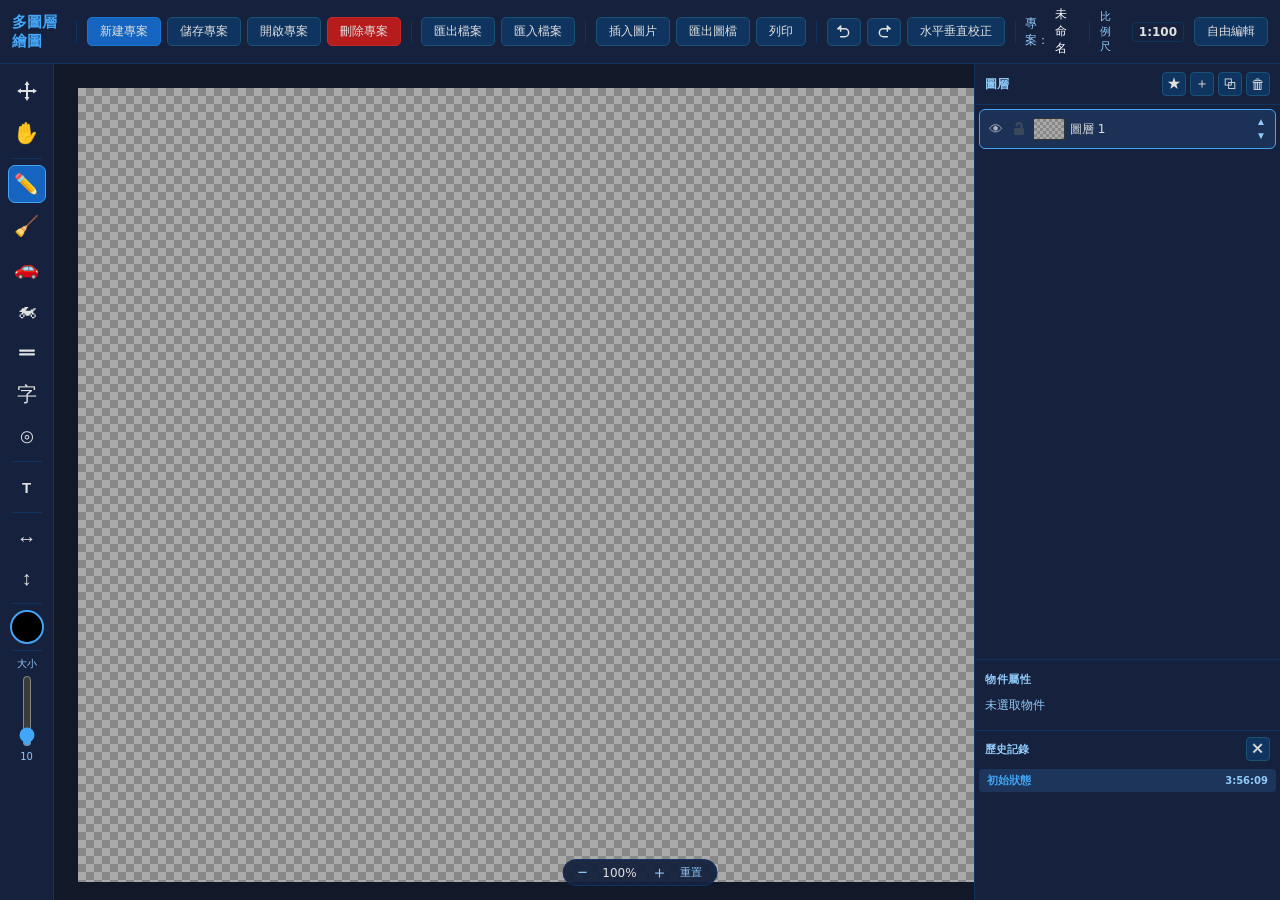
==== commit 4c188b7c: "fix: 比例尺撤銷恢復 _scale；範圍改 50-1000 - saveSnap 新增 scale 欄位，applySnap 還原時同步更新 _scale 和 scale-display - SC" ====
--- a/index.html
+++ b/index.html
@@ -6731,7 +6731,7 @@
 function saveSnap(label) {
   hist = hist.slice(0, histIdx + 1);
   hist.push({
-    label, time: Date.now(), activeIdx,
+    label, time: Date.now(), activeIdx, scale: _scale,
     objects: objects.map(o => ({...o})),
     selectedObjs: [...selectedObjs],
     layerData: layers.map(l => ({
@@ -6756,6 +6756,11 @@
   activeIdx    = Math.min(snap.activeIdx, layers.length - 1);
   objects      = (snap.objects || []).map(o => ({...o}));
   selectedObjs = (snap.selectedObjs || []).filter(i => i < objects.length);
+  if (snap.scale != null) {
+    _scale = snap.scale;
+    const sd = document.getElementById('scale-display');
+    if (sd) sd.textContent = '1:' + _scale;
+  }
   syncSel();
   composite(); renderLayers(); markDirty();
 }
@@ -8067,7 +8072,7 @@
   const n = Math.min(100, Math.max(0, parseFloat(v) || 0));
   return n * PX_PER_CM * 100 / _scale;
 }
-const SCALE_MIN = 20, SCALE_MAX = 2000;
+const SCALE_MIN = 50, SCALE_MAX = 1000;
 
 function _applyGlobalScale(newScale) {
   const oldScale = _scale;
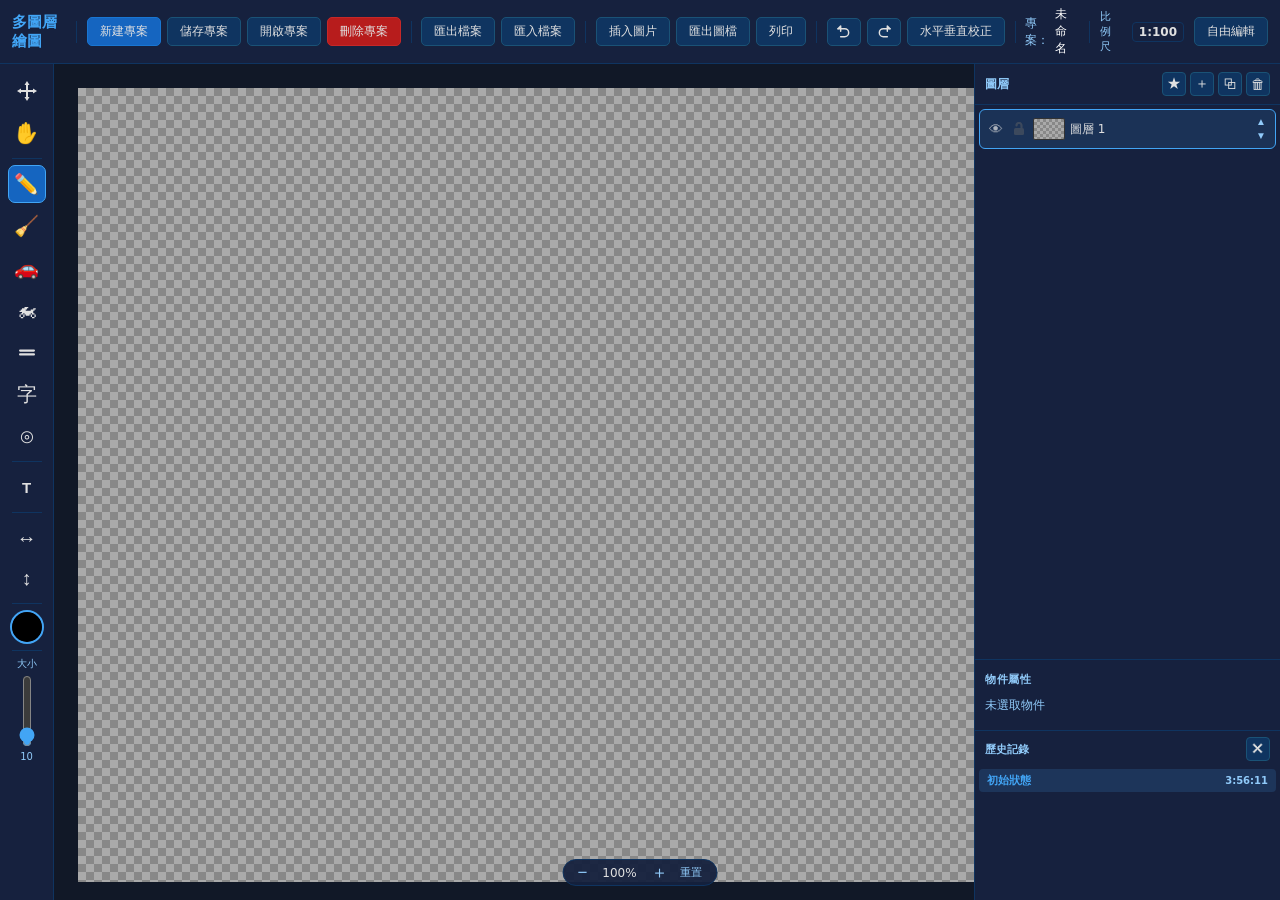
==== commit 281cf3dc: "fix: 多選移動時基準線 x2/x1 跟著平移 多選移動迴圈裡 refline 只更新 bbox x/y，x1/y1/x2/y2 未動； drawRefLine 再呼叫 computeRefline" ====
--- a/index.html
+++ b/index.html
@@ -6086,6 +6086,13 @@
           o.y = orig.y + dyA;
         } else {
           o.x = orig.x + dx; o.y = orig.y + dy;
+        }
+        if (o.type === 'refline') {
+          // Must move x2 (the free end); x1 is re-derived from refpoint in drawRefLine,
+          // but only works correctly if x2 also moved by the same (dx,dy).
+          o.x2 = orig.x2 + dx; o.y2 = orig.y2 + dy;
+          o.x1 = orig.x1 + dx; o.y1 = orig.y1 + dy;
+          syncReflineBBox(o);
         }
         if (o.type === 'marking-turn' || o.type === 'marking-chanl') {
           o.cx = orig.cx + dx;
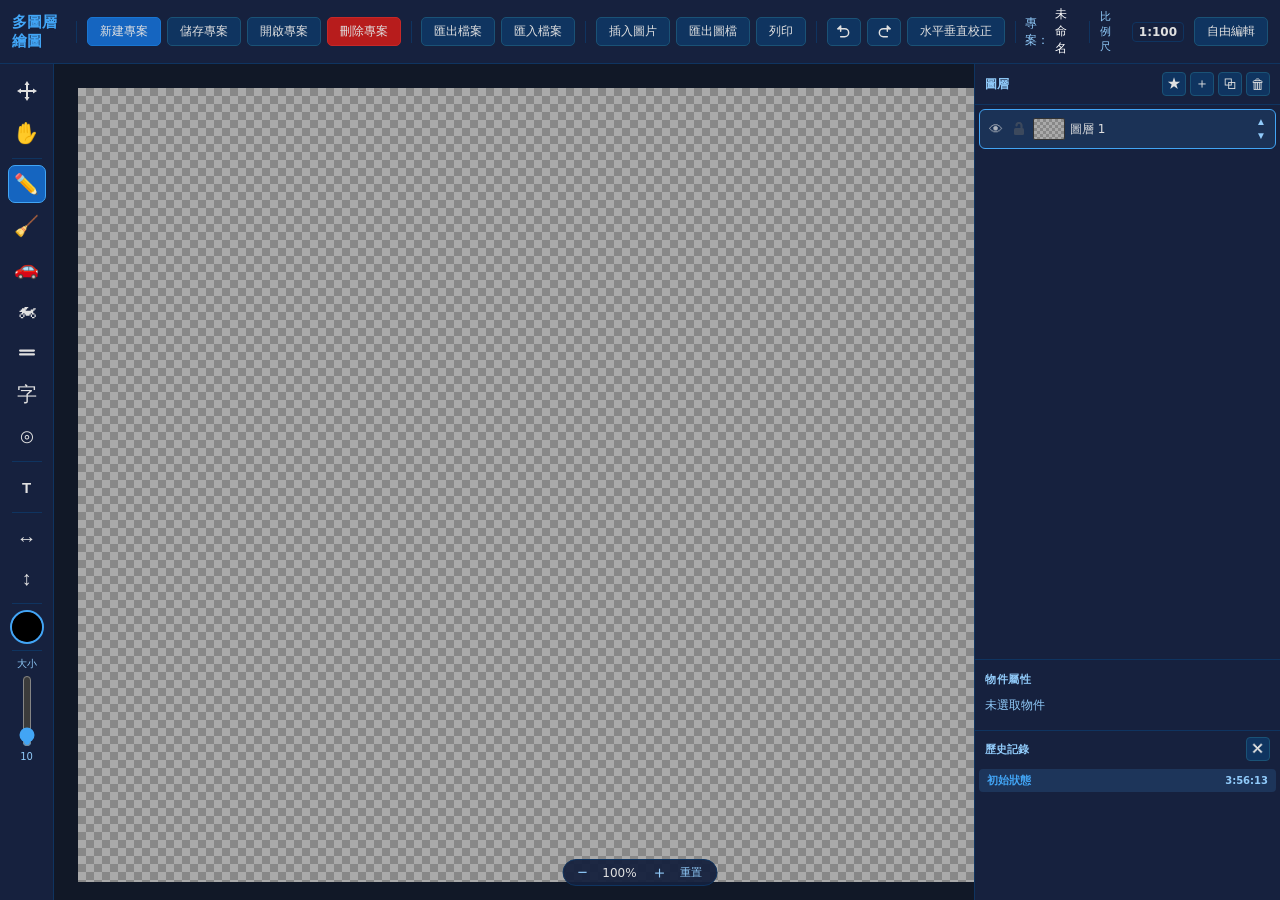
==== commit fa936952: "feat: 新增「圖示比例尺」物件 - 工具列符號選單加入「比例尺」選項（⊟） - drawScalebar：根據 obj.w 和全域 _scale 計算實際公尺數，   自動選最佳分段（0.5/1/" ====
--- a/index.html
+++ b/index.html
@@ -919,6 +919,7 @@
       <div id="symbol-picker">
         <div class="symbol-opt active" data-t="hydrant"  onclick="setSymbolType('hydrant',this)"> <span class="opt-icon">🔴</span><span>消防栓</span></div>
         <div class="symbol-opt"        data-t="compass"  onclick="setSymbolType('compass',this)"> <span class="opt-icon">🧭</span><span>指北針</span></div>
+        <div class="symbol-opt"        data-t="scalebar" onclick="setSymbolType('scalebar',this)"><span class="opt-icon">⊟</span><span>比例尺</span></div>
         <div class="symbol-opt"        data-t="refpoint" onclick="setSymbolType('refpoint',this)"><span class="opt-icon">☯</span><span>基準點</span></div>
       </div>
     </div>
@@ -1319,7 +1320,7 @@
 }
 
 // Types that don't count as dimline obstacles
-const _NON_OBSTACLE = new Set(['freetext','marking-text','compass','hydrant','refpoint','reflabel','dimline','position-mark','size-mark','pos-seg-mark']);
+const _NON_OBSTACLE = new Set(['freetext','marking-text','compass','hydrant','refpoint','reflabel','dimline','position-mark','size-mark','pos-seg-mark','scalebar']);
 function _isObstacle(obj) { return !_NON_OBSTACLE.has(obj.type) && !obj.specialRole; }
 
 // ── Composite ────────────────────────────────────────────
@@ -1939,6 +1940,8 @@
     drawHydrant(ctx, obj.x, obj.y, obj.w, obj.h, obj.color);
   } else if (obj.type === 'compass') {
     drawCompass(ctx, obj.x, obj.y, obj.w, obj.h, obj.color);
+  } else if (obj.type === 'scalebar') {
+    drawScalebar(ctx, obj);
   } else if (obj.type === 'refpoint') {
     drawRefPoint(ctx, obj.x, obj.y, obj.w, obj.h, obj.color, obj.thickness, obj.style);
   } else if (obj.type === 'refline') {
@@ -2030,6 +2033,13 @@
   }
   if (obj.type === 'refline')   return hitReflineHandle(pt, obj);
   if (obj.type === 'reflabel')  return ptInObj(pt, obj) ? { type: 'reflabel-orbit' } : null;
+  if (obj.type === 'scalebar') {
+    const hr2 = (5/zoom)**2;
+    const cs = getCorners(obj);
+    for (let i = 0; i < 4; i++) { if (dist2(pt, cs[i]) <= hr2) return { type:'corner', idx:i }; }
+    if (ptInObj(pt, obj)) return { type:'move' };
+    return null;
+  }
   if (obj.type === 'marking-turn') {
     const th = hitTurnHandle(pt, obj);
     if (th) return th;
@@ -2103,6 +2113,18 @@
     ctx.setLineDash([4 / zoom, 3 / zoom]);
     ctx.strokeRect(obj.x, obj.y, obj.w, obj.h);
     ctx.setLineDash([]);
+    ctx.restore(); return;
+  }
+  if (obj.type === 'scalebar') {
+    const corners = getCorners(obj);
+    const hr = 5 / zoom, lw = 1.5 / zoom;
+    ctx.strokeStyle = '#42a5f5'; ctx.lineWidth = lw; ctx.setLineDash([5/zoom, 3/zoom]);
+    ctx.beginPath(); corners.forEach((c,i) => i===0?ctx.moveTo(c.x,c.y):ctx.lineTo(c.x,c.y)); ctx.closePath(); ctx.stroke();
+    ctx.setLineDash([]);
+    corners.forEach(c => {
+      ctx.fillStyle = '#fff'; ctx.strokeStyle = '#42a5f5'; ctx.lineWidth = lw;
+      ctx.beginPath(); ctx.arc(c.x, c.y, hr, 0, Math.PI*2); ctx.fill(); ctx.stroke();
+    });
     ctx.restore(); return;
   }
 
@@ -4313,6 +4335,7 @@
   'marking-arrow':'直行箭頭', 'marking-arrow-turn':'轉向箭頭', 'marking-arrow-straight-turn':'直行轉向箭頭', 'marking-arrow-three-way':'三向箭頭', 'marking-sepisle':'分隔島', 'marking-chanl':'槽化線',
   'freetext': '文字', 'image': '圖片',
   'dimline': '尺寸線',
+  'scalebar': '圖示比例尺',
 };
 
 function updatePropsPanel() {
@@ -4352,8 +4375,8 @@
     rows.push(`<div class="prop-row"><label>旋轉角度</label><input type="range" min="0" max="359" step="1" value="${deg}" oninput="this.nextElementSibling.value=this.value;propSetRotationLive(this.value)" style="flex:1;min-width:0"><input type="number" id="pr-rotation" min="0" max="359" step="1" value="${deg}" style="width:44px" oninput="this.previousElementSibling.value=this.value;propSetRotationLive(this.value)" onchange="propSetRotation(this.value)"><span class="prop-val">°</span></div>`);
   }
 
-  // Flip (all types except refline/reflabel which have complex geometry)
-  if (t !== 'refline' && t !== 'reflabel') {
+  // Flip (all types except refline/reflabel/scalebar which have complex geometry or no meaning)
+  if (t !== 'refline' && t !== 'reflabel' && t !== 'scalebar') {
     const fh = !!obj.flipH, fv = !!obj.flipV;
     rows.push(`<div class="prop-row"><label>翻轉</label><div style="display:flex;gap:4px">
       <button class="btn sm${fh?' active':''}" onclick="propToggleFlip('flipH')" title="水平翻轉 ↔" style="font-size:15px;padding:1px 8px">↔</button>
@@ -4935,7 +4958,7 @@
 
   let nw = Math.abs(lx), nh = Math.abs(ly);
 
-  if (shiftKey) {
+  if (shiftKey || obj.type === 'scalebar') {
     const aspect = orig.w / orig.h;
     if (nw / nh > aspect) nh = nw / aspect; else nw = nh * aspect;
   }
@@ -5858,7 +5881,7 @@
     return; // handled via drag in onMove/onUp
   }
 
-  if (tool === 'car' || tool === 'moto' || tool === 'marking' || tool === 'marking-text' || tool === 'hydrant' || tool === 'compass' || tool === 'refpoint') return;
+  if (tool === 'car' || tool === 'moto' || tool === 'marking' || tool === 'marking-text' || tool === 'hydrant' || tool === 'compass' || tool === 'refpoint' || tool === 'scalebar') return;
 
   const l = layers[activeIdx];
   if (!l?.visible) return;
@@ -6322,16 +6345,17 @@
     return;
   }
 
-  if (tool === 'hydrant' || tool === 'compass' || tool === 'refpoint') {
+  if (tool === 'hydrant' || tool === 'compass' || tool === 'refpoint' || tool === 'scalebar') {
     shapePt = pt;
     const rx = Math.min(lastPt.x, pt.x), ry = Math.min(lastPt.y, pt.y);
     const rw = Math.abs(pt.x - lastPt.x), rh = Math.abs(pt.y - lastPt.y);
     composite();
     if (rw > 8 && rh > 8) {
       dCtx.save(); dCtx.translate(CANVAS_MARGIN, CANVAS_MARGIN); dCtx.globalAlpha = 0.72;
-      if (tool === 'hydrant')       drawHydrant(dCtx, rx, ry, rw, rh, '#c62828');
-      else if (tool === 'compass')  drawCompass(dCtx, rx, ry, rw, rh, '#212121');
-      else                          drawRefPoint(dCtx, rx, ry, rw, rh, '#212121', 3);
+      if (tool === 'hydrant')        drawHydrant(dCtx, rx, ry, rw, rh, '#c62828');
+      else if (tool === 'compass')   drawCompass(dCtx, rx, ry, rw, rh, '#212121');
+      else if (tool === 'scalebar')  drawScalebar(dCtx, { x:rx, y:ry, w:rw, h:rh, color:'#212121' });
+      else                           drawRefPoint(dCtx, rx, ry, rw, rh, '#212121', 3);
       dCtx.restore();
     }
     return;
@@ -6556,7 +6580,7 @@
     }
     shapePt = null;
     composite();
-  } else if (tool === 'hydrant' || tool === 'compass' || tool === 'refpoint') {
+  } else if (tool === 'hydrant' || tool === 'compass' || tool === 'refpoint' || tool === 'scalebar') {
     if (tool === 'refpoint' && objects.some(o => o.type === 'refpoint')) {
       shapePt = null; composite();
     } else {
@@ -6564,8 +6588,13 @@
       if (pt2 && lastPt) {
         const rx = Math.min(lastPt.x, pt2.x), ry = Math.min(lastPt.y, pt2.y);
         const rw = Math.abs(pt2.x - lastPt.x), rh = Math.abs(pt2.y - lastPt.y);
-        const dw = tool === 'hydrant' ? 50 : 60, dh = tool === 'hydrant' ? 80 : 60;
-        const fw = rw > 10 ? rw : dw, fh = rh > 10 ? rh : dh;
+        const sbDefW = Math.round(PX_PER_CM * 5), sbDefH = Math.round(PX_PER_CM * 0.9);
+        const dw = tool === 'hydrant' ? 50 : tool === 'scalebar' ? sbDefW : 60;
+        const dh = tool === 'hydrant' ? 80 : tool === 'scalebar' ? sbDefH : 60;
+        const fw = rw > 10 ? rw : dw;
+        const fh = tool === 'scalebar'
+          ? (rw > 10 ? Math.round(rw * sbDefH / sbDefW) : dh)  // maintain aspect when dragged
+          : (rh > 10 ? rh : dh);
         const fx = rw > 10 ? rx : lastPt.x - fw/2, fy = rh > 10 ? ry : lastPt.y - fh/2;
         const clr = tool === 'hydrant' ? '#c62828' : '#212121';
         const thick = tool === 'refpoint' ? 3 : undefined;
@@ -8058,6 +8087,56 @@
   ctx.fillText('N', cx, cy - tip * 0.52);
 }
 
+function drawScalebar(ctx, obj) {
+  const clr = obj.color || '#212121';
+  const totalM = obj.w / PX_PER_CM * _scale / 100;
+  if (totalM <= 0) return;
+
+  // Largest nice segment that gives at least 2 segments
+  const steps = [0.5, 1, 2, 5, 10, 20, 50, 100, 200, 500, 1000];
+  let segM = steps[0];
+  for (const s of steps) { if (s * 2 <= totalM) segM = s; }
+  const nSegs = Math.max(1, Math.min(Math.floor(totalM / segM), 10));
+  const segPx = segM * PX_PER_CM * 100 / _scale;
+  const barPx = nSegs * segPx;
+
+  const barH = obj.h * 0.52;
+  const barX = obj.x;
+  const barY = obj.y + (obj.h - barH) * 0.3;
+  const fs   = Math.max(7, Math.min(12, obj.h * 0.32));
+  const lw   = Math.max(0.8, barH * 0.07);
+
+  ctx.save();
+
+  // Alternating segments
+  for (let i = 0; i < nSegs; i++) {
+    ctx.fillStyle = i % 2 === 0 ? clr : '#ffffff';
+    ctx.fillRect(barX + i * segPx, barY, segPx, barH);
+  }
+  // Border + dividers
+  ctx.strokeStyle = clr; ctx.lineWidth = lw; ctx.setLineDash([]);
+  ctx.strokeRect(barX, barY, barPx, barH);
+  for (let i = 1; i < nSegs; i++) {
+    const sx = barX + i * segPx;
+    ctx.beginPath(); ctx.moveTo(sx, barY); ctx.lineTo(sx, barY + barH); ctx.stroke();
+  }
+
+  // Labels below bar
+  ctx.font = `${fs}px sans-serif`;
+  ctx.fillStyle = clr;
+  ctx.textBaseline = 'top';
+  const labY = barY + barH + lw + 1;
+  for (let i = 0; i <= nSegs; i++) {
+    const sx = barX + i * segPx;
+    const val = i * segM;
+    const lbl = (val >= 1 ? String(val) : val.toFixed(1)) + (i === nSegs ? 'm' : '');
+    ctx.textAlign = i === 0 ? 'left' : (i === nSegs ? 'right' : 'center');
+    ctx.fillText(lbl, sx, labY);
+  }
+
+  ctx.restore();
+}
+
 function setRefpointStyle(style) {
   hideCtxMenu();
   selectedObjs.forEach(i => { if (objects[i]?.type === 'refpoint') objects[i].style = style; });
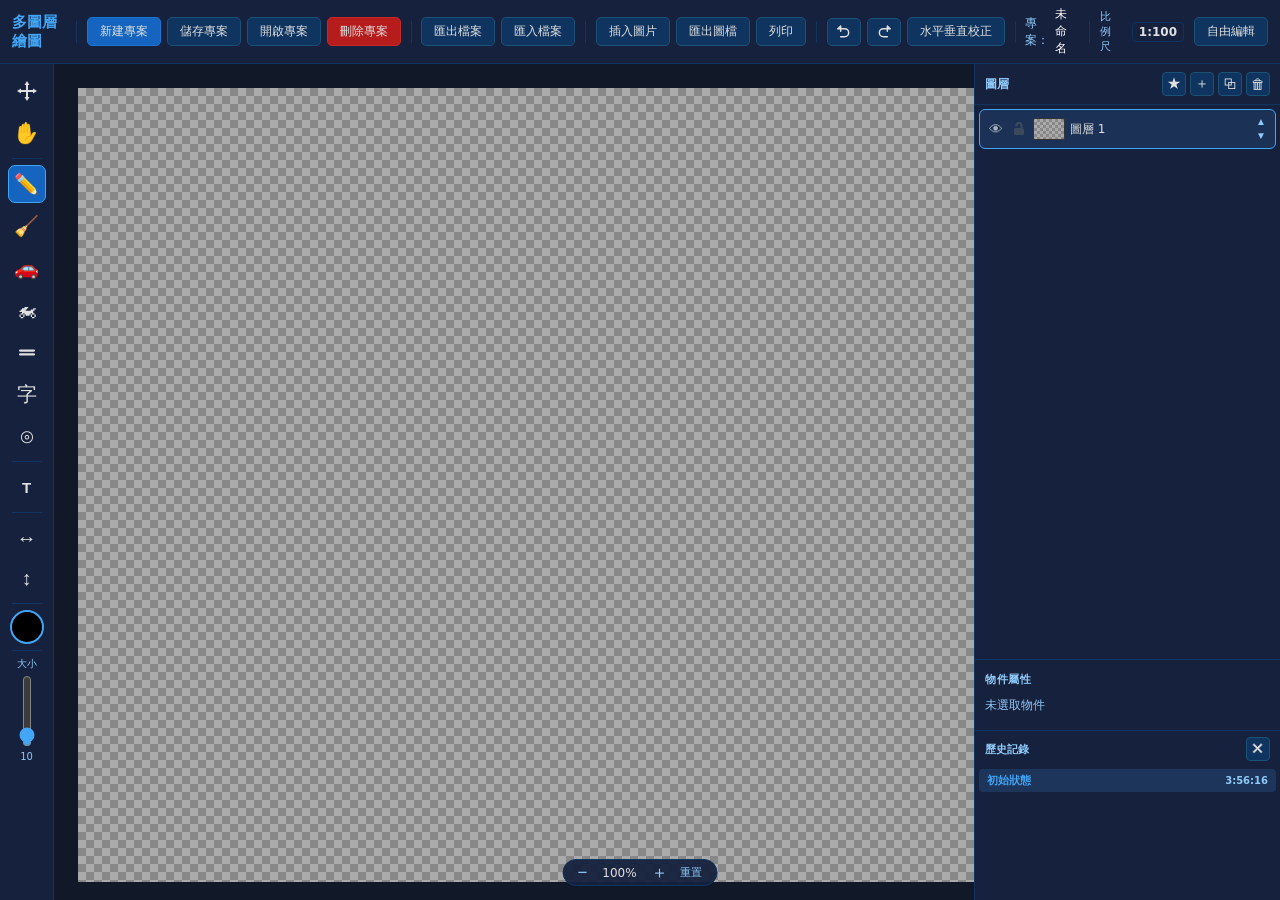
==== commit 87f4e53b: "fix: 圖示比例尺改為可自由調整長度與粗細 移除強制等比例限制，加回邊中點控點， 可獨立拖拽左右邊調整長度、上下邊調整粗細，旋轉仍停用。  Co-Authored-By: Claude Sonnet" ====
--- a/index.html
+++ b/index.html
@@ -2037,6 +2037,8 @@
     const hr2 = (5/zoom)**2;
     const cs = getCorners(obj);
     for (let i = 0; i < 4; i++) { if (dist2(pt, cs[i]) <= hr2) return { type:'corner', idx:i }; }
+    const ms = getMidpoints(obj);
+    for (let i = 0; i < 4; i++) { if (dist2(pt, ms[i]) <= hr2) return { type:'edge', idx:i }; }
     if (ptInObj(pt, obj)) return { type:'move' };
     return null;
   }
@@ -2117,13 +2119,17 @@
   }
   if (obj.type === 'scalebar') {
     const corners = getCorners(obj);
-    const hr = 5 / zoom, lw = 1.5 / zoom;
+    const hr = 5 / zoom, hs = 4 / zoom, lw = 1.5 / zoom;
     ctx.strokeStyle = '#42a5f5'; ctx.lineWidth = lw; ctx.setLineDash([5/zoom, 3/zoom]);
     ctx.beginPath(); corners.forEach((c,i) => i===0?ctx.moveTo(c.x,c.y):ctx.lineTo(c.x,c.y)); ctx.closePath(); ctx.stroke();
     ctx.setLineDash([]);
     corners.forEach(c => {
       ctx.fillStyle = '#fff'; ctx.strokeStyle = '#42a5f5'; ctx.lineWidth = lw;
       ctx.beginPath(); ctx.arc(c.x, c.y, hr, 0, Math.PI*2); ctx.fill(); ctx.stroke();
+    });
+    getMidpoints(obj).forEach(m => {
+      ctx.fillStyle = '#fff'; ctx.strokeStyle = '#42a5f5'; ctx.lineWidth = lw;
+      ctx.beginPath(); ctx.rect(m.x - hs, m.y - hs, hs*2, hs*2); ctx.fill(); ctx.stroke();
     });
     ctx.restore(); return;
   }
@@ -4958,7 +4964,7 @@
 
   let nw = Math.abs(lx), nh = Math.abs(ly);
 
-  if (shiftKey || obj.type === 'scalebar') {
+  if (shiftKey) {
     const aspect = orig.w / orig.h;
     if (nw / nh > aspect) nh = nw / aspect; else nw = nh * aspect;
   }
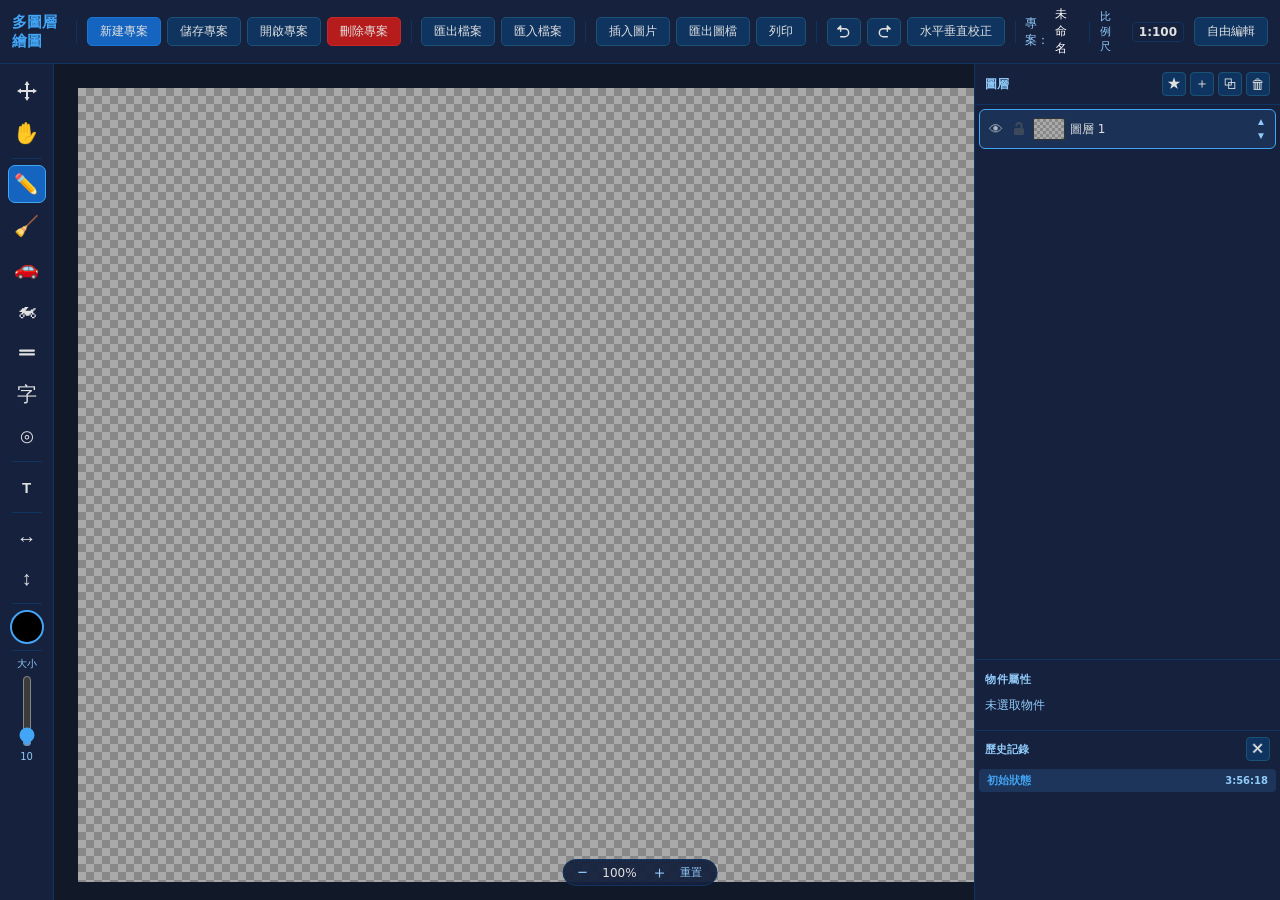
==== commit a28a04d3: "feat: 車輛命名標籤（carlabel） 新增 carlabel 物件類型，可附掛在車輛上顯示字母（A–F）或自由文字標籤，支援拖曳（maxRadius 限制）、刪除車輛時自動移除、全局比例尺縮放" ====
--- a/index.html
+++ b/index.html
@@ -724,7 +724,8 @@
 #ctx-thick-sub,
 #ctx-refline-style-sub,
 #ctx-rpstyle-sub,
-#ctx-posmark-sub {
+#ctx-posmark-sub,
+#ctx-carlabel-sub {
   position: absolute;
   left: 100%;
   top: -4px;
@@ -747,7 +748,8 @@
 .ctx-has-sub:hover #ctx-mcolor-sub,
 .ctx-has-sub:hover #ctx-refline-style-sub,
 .ctx-has-sub:hover #ctx-rpstyle-sub,
-.ctx-has-sub:hover #ctx-posmark-sub { display: block; }
+.ctx-has-sub:hover #ctx-posmark-sub,
+.ctx-has-sub:hover #ctx-carlabel-sub { display: block; }
 .ctx-thick-row { gap: 8px; cursor: default; }
 .ctx-thick-row:hover { background: none; }
 #ctx-thick-slider { flex: 1; min-width: 90px; cursor: pointer; }
@@ -1105,6 +1107,21 @@
   <div class="ctx-sep" id="ctx-sizemark-sep" style="display:none"></div>
   <div class="ctx-item" id="ctx-sizemark-item" style="display:none" onclick="ctxMarkSizeMarks()"><span>標記車長車寬</span></div>
   <div class="ctx-item" id="ctx-sizemark-remove" style="display:none" onclick="ctxRemoveSizeMarks()"><span>移除車長車寬</span></div>
+  <div class="ctx-sep" id="ctx-carlabel-sep" style="display:none"></div>
+  <div class="ctx-item ctx-has-sub" id="ctx-carlabel-item" style="display:none">
+    <span>命名車輛</span>
+    <div id="ctx-carlabel-sub">
+      <div class="ctx-item" onclick="ctxAddCarlabel('A')"><span style="font-weight:700">A</span></div>
+      <div class="ctx-item" onclick="ctxAddCarlabel('B')"><span style="font-weight:700">B</span></div>
+      <div class="ctx-item" onclick="ctxAddCarlabel('C')"><span style="font-weight:700">C</span></div>
+      <div class="ctx-item" onclick="ctxAddCarlabel('D')"><span style="font-weight:700">D</span></div>
+      <div class="ctx-item" onclick="ctxAddCarlabel('E')"><span style="font-weight:700">E</span></div>
+      <div class="ctx-item" onclick="ctxAddCarlabel('F')"><span style="font-weight:700">F</span></div>
+      <div class="ctx-sep"></div>
+      <div class="ctx-item" onclick="ctxAddCarlabel('free')"><span>自由命名…</span></div>
+    </div>
+  </div>
+  <div class="ctx-item" id="ctx-carlabel-remove" style="display:none" onclick="ctxRemoveCarlabel()"><span>移除車輛名稱</span></div>
   <div class="ctx-sep" id="ctx-refline-sep" style="display:none"></div>
   <div class="ctx-item" id="ctx-refline-create" style="display:none" onclick="ctxCreateRefline()"><span>建立基準線</span></div>
   <div class="ctx-item" id="ctx-refline-delete" style="display:none" onclick="ctxDeleteRefline()"><span>刪除基準線</span></div>
@@ -1136,6 +1153,41 @@
   </div>
   <div class="ctx-sep" id="ctx-reflabel-edit-sep" style="display:none"></div>
   <div class="ctx-item" id="ctx-reflabel-edit-item" style="display:none" onclick="ctxReflabelEdit()"><span>編輯</span></div>
+  <div class="ctx-sep" id="ctx-cl-sep" style="display:none"></div>
+  <div class="ctx-item ctx-thick-row" id="ctx-cl-size-item" style="display:none" onclick="event.stopPropagation()">
+    <label>字體大小</label>
+    <input type="range" id="ctx-cl-size" min="8" max="60" step="1" value="16"
+      oninput="this.nextElementSibling.textContent=this.value;clSetFontSizeLive(this.value)"
+      onchange="saveSnap('標籤字體大小')" style="flex:1;min-width:80px">
+    <span id="ctx-cl-size-val" style="min-width:20px;text-align:right;font-size:11px;color:var(--dim)">16</span>
+  </div>
+  <div class="ctx-item" id="ctx-cl-color-item" style="display:none;cursor:default" onclick="event.stopPropagation()">
+    <label>文字顏色</label>
+    <input type="color" id="ctx-cl-color" value="#212121" oninput="clSetColor(this.value)" onchange="saveSnap('標籤文字顏色')">
+  </div>
+  <div class="ctx-item" id="ctx-cl-bg-item" style="display:none;cursor:default" onclick="event.stopPropagation()">
+    <label>底色</label>
+    <input type="checkbox" id="ctx-cl-nobg" onchange="clSetNoBg(this.checked)" title="無底色">
+    <span style="font-size:11px">無</span>
+    <input type="color" id="ctx-cl-bg" value="#ffffff" oninput="clSetBgColor(this.value)" onchange="saveSnap('標籤底色')">
+  </div>
+  <div class="ctx-item ctx-thick-row" id="ctx-cl-radius-item" style="display:none" onclick="event.stopPropagation()">
+    <label>最大半徑</label>
+    <input type="range" id="ctx-cl-radius" min="30" max="500" step="5" value="120"
+      oninput="this.nextElementSibling.textContent=this.value;clSetMaxRadiusLive(this.value)"
+      onchange="saveSnap('標籤最大半徑')" style="flex:1;min-width:80px">
+    <span id="ctx-cl-radius-val" style="min-width:28px;text-align:right;font-size:11px;color:var(--dim)">120</span>
+  </div>
+  <div class="ctx-item" id="ctx-cl-font-item" style="display:none;cursor:default" onclick="event.stopPropagation()">
+    <label>字體</label>
+    <select id="ctx-cl-font" onchange="clSetFont(this.value);saveSnap('標籤字體')">
+      <option value="sans-serif">黑體</option>
+      <option value="serif">明體</option>
+      <option value="'BiauKai','DFKai-SB','標楷體','Kaiti TC',serif">標楷體</option>
+      <option value="monospace">等寬</option>
+    </select>
+  </div>
+  <div class="ctx-item" id="ctx-cl-edit-item" style="display:none" onclick="clEditText()"><span>編輯文字</span></div>
   <div class="ctx-sep" id="ctx-mlabel-sep" style="display:none"></div>
   <div class="ctx-item" id="ctx-mlabel-edit" style="display:none" onclick="ctxMeasureEdit()"><span>編輯數字</span></div>
   <div class="ctx-item ctx-thick-row" id="ctx-mlabel-perp" style="display:none" onclick="event.stopPropagation()">
@@ -1320,7 +1372,7 @@
 }
 
 // Types that don't count as dimline obstacles
-const _NON_OBSTACLE = new Set(['freetext','marking-text','compass','hydrant','refpoint','reflabel','dimline','position-mark','size-mark','pos-seg-mark','scalebar']);
+const _NON_OBSTACLE = new Set(['freetext','marking-text','compass','hydrant','refpoint','reflabel','dimline','position-mark','size-mark','pos-seg-mark','scalebar','carlabel']);
 function _isObstacle(obj) { return !_NON_OBSTACLE.has(obj.type) && !obj.specialRole; }
 
 // ── Composite ────────────────────────────────────────────
@@ -1960,6 +2012,8 @@
     drawImageObj(ctx, obj);
   } else if (obj.type === 'dimline') {
     drawDimline(ctx, obj);
+  } else if (obj.type === 'carlabel') {
+    drawCarlabel(ctx, obj);
   } else if (obj.type.startsWith('marking-')) {
     drawMarkingDblSolid(ctx, obj.x, obj.y, obj.w, obj.h, obj.color || '#f9c400');
   } else {
@@ -2046,6 +2100,10 @@
     const th = hitTurnHandle(pt, obj);
     if (th) return th;
     if (ptOnMarkingTurn(pt, obj)) return { type: 'move' };
+    return null;
+  }
+  if (obj.type === 'carlabel') {
+    if (ptOnCarlabel(pt, obj)) return { type: 'move' };
     return null;
   }
   if (obj.type === 'marking-chanl') {
@@ -2108,6 +2166,19 @@
       ctx.beginPath(); ctx.moveTo(ep.a.x, ep.a.y); ctx.lineTo(ep.b.x, ep.b.y); ctx.stroke();
       ctx.setLineDash([]);
     }
+    ctx.restore(); return;
+  }
+  if (obj.type === 'carlabel') {
+    const m = _getCarlabelMetrics(obj);
+    if (!m) { ctx.restore(); return; }
+    const lw = 1.5/zoom;
+    ctx.strokeStyle = '#42a5f5'; ctx.lineWidth = lw; ctx.setLineDash([4/zoom,3/zoom]);
+    if (obj.labelType === 'letter') {
+      ctx.beginPath(); ctx.arc(m.cx, m.cy, m.r + 3/zoom, 0, Math.PI*2); ctx.stroke();
+    } else {
+      ctx.strokeRect(m.cx-m.hw-3/zoom, m.cy-m.hh-3/zoom, (m.hw+3/zoom)*2, (m.hh+3/zoom)*2);
+    }
+    ctx.setLineDash([]);
     ctx.restore(); return;
   }
   if (obj.type === 'reflabel') {
@@ -4027,6 +4098,59 @@
   composite(); markDirty(); saveSnap('移除車長車寬');
 }
 
+// ── carlabel context menu functions ──────────────────────
+function ctxAddCarlabel(charOrFree) {
+  hideCtxMenu();
+  const selObj = selectedObjs.length===1 ? objects[selectedObjs[0]] : null;
+  if (!selObj || (!CAR_TYPES.has(selObj.type) && !MOTO_TYPES.has(selObj.type))) return;
+  if (!selObj.id) selObj.id = Math.random().toString(36).slice(2);
+  // Remove existing carlabel for this car
+  for (let i = objects.length-1; i>=0; i--) {
+    if (objects[i].type==='carlabel' && objects[i].carId===selObj.id) objects.splice(i,1);
+  }
+  if (charOrFree === 'free') {
+    openModal('自由命名', `<input type="text" id="cl-free-inp" style="width:100%" placeholder="輸入名稱">`, [
+      { text:'取消', cls:'btn', fn: closeModal },
+      { text:'確認', cls:'btn primary', fn: () => {
+        const txt = (document.getElementById('cl-free-inp')?.value || '').trim() || '?';
+        closeModal();
+        _doAddCarlabel(selObj, 'free', txt);
+      }}
+    ]);
+    setTimeout(() => { const i = document.getElementById('cl-free-inp'); i?.focus(); }, 40);
+  } else {
+    _doAddCarlabel(selObj, 'letter', charOrFree);
+  }
+}
+
+function _doAddCarlabel(car, labelType, text) {
+  const cl = {
+    type: 'carlabel', carId: car.id, labelType, text,
+    fontSize: 16, color: '#212121', bgColor: '#ffffff', noBg: false,
+    maxRadius: 120, fontFamily: 'sans-serif',
+    offsetX: 0, offsetY: -(car.h/2 + 30),
+    rotation: 0, x:0, y:0, w:0, h:0,
+    layerId: car.layerId || layers[activeIdx].id
+  };
+  _syncCarlabelBBox(cl);
+  objects.push(cl);
+  selectedObjs = [objects.length-1]; syncSel();
+  composite(); markDirty(); saveSnap('命名車輛');
+}
+
+function ctxRemoveCarlabel() {
+  hideCtxMenu();
+  const selObj = selectedObjs.length===1 ? objects[selectedObjs[0]] : null;
+  if (!selObj) return;
+  const carId = selObj.type==='carlabel' ? selObj.carId : selObj.id;
+  if (!carId) return;
+  let removed = false;
+  for (let i = objects.length-1; i>=0; i--) {
+    if (objects[i].type==='carlabel' && objects[i].carId===carId) { objects.splice(i,1); removed=true; }
+  }
+  if (removed) { selectedObjs=[]; syncSel(); composite(); markDirty(); saveSnap('移除車輛名稱'); }
+}
+
 // ── 群組工具函式 ──────────────────────────────────────────
 function getGroupBBox() {
   let minX = Infinity, minY = Infinity, maxX = -Infinity, maxY = -Infinity;
@@ -4342,6 +4466,7 @@
   'freetext': '文字', 'image': '圖片',
   'dimline': '尺寸線',
   'scalebar': '圖示比例尺',
+  'carlabel': '車輛名稱標籤',
 };
 
 function updatePropsPanel() {
@@ -4367,9 +4492,11 @@
   // Type name
   rows.push('<div class="prop-type">' + (OBJ_TYPE_NAMES[t] || t) + '</div>');
 
-  // Opacity (universal)
+  // Opacity (universal, not carlabel)
+  if (t !== 'carlabel') {
   const opPct = Math.round((obj.opacity !== undefined ? obj.opacity : 1) * 100);
   rows.push(`<div class="prop-row"><label>不透明度</label><input type="range" min="0" max="100" value="${opPct}" id="pr-opacity" oninput="propSetOpacity(this.value)" onchange="saveSnap('物件不透明度')"><span class="prop-val" id="pr-opacity-val">${opPct}%</span></div>`);
+  }
 
   // Rotation (objects that have a rotation property)
   const HAS_ROT = new Set(['car','truck','bus','semi','artic','moto','hydrant','compass',
@@ -4381,8 +4508,8 @@
     rows.push(`<div class="prop-row"><label>旋轉角度</label><input type="range" min="0" max="359" step="1" value="${deg}" oninput="this.nextElementSibling.value=this.value;propSetRotationLive(this.value)" style="flex:1;min-width:0"><input type="number" id="pr-rotation" min="0" max="359" step="1" value="${deg}" style="width:44px" oninput="this.previousElementSibling.value=this.value;propSetRotationLive(this.value)" onchange="propSetRotation(this.value)"><span class="prop-val">°</span></div>`);
   }
 
-  // Flip (all types except refline/reflabel/scalebar which have complex geometry or no meaning)
-  if (t !== 'refline' && t !== 'reflabel' && t !== 'scalebar') {
+  // Flip (all types except refline/reflabel/scalebar/carlabel which have complex geometry or no meaning)
+  if (t !== 'refline' && t !== 'reflabel' && t !== 'scalebar' && t !== 'carlabel') {
     const fh = !!obj.flipH, fv = !!obj.flipV;
     rows.push(`<div class="prop-row"><label>翻轉</label><div style="display:flex;gap:4px">
       <button class="btn sm${fh?' active':''}" onclick="propToggleFlip('flipH')" title="水平翻轉 ↔" style="font-size:15px;padding:1px 8px">↔</button>
@@ -4391,7 +4518,7 @@
   }
 
   // Color
-  const NO_COLOR = new Set(['position-mark', 'dimline', 'pos-seg-mark']); // these handle color in their own section
+  const NO_COLOR = new Set(['position-mark', 'dimline', 'pos-seg-mark', 'carlabel']); // these handle color in their own section
   if (obj.color !== undefined && !NO_COLOR.has(t)) {
     rows.push(`<div class="prop-row"><label>顏色</label><input type="color" id="pr-color" value="${obj.color || '#000000'}" oninput="propSetColor(this.value)" onchange="saveSnap('物件顏色')"></div>`);
   }
@@ -4543,6 +4670,24 @@
     rows.push(`<div class="prop-row"><label>文字</label><input type="text" id="pr-text" value="${obj.text || ''}" style="flex:1;background:var(--input-bg,#1e1e2e);border:1px solid var(--border);color:var(--text);border-radius:4px;padding:2px 4px;font-size:12px" oninput="propSetText(this.value)" onchange="saveSnap('標籤文字')"></div>`);
   }
 
+  // carlabel
+  if (t === 'carlabel') {
+    const car = objects.find(o => o.id === obj.carId);
+    if (car) rows.push(`<div class="prop-row"><label>所屬車輛</label><span style="font-size:12px">${OBJ_TYPE_NAMES[car.type]||car.type}</span></div>`);
+    const isF = obj.labelType==='free';
+    rows.push(`<div class="prop-row"><label>標籤文字</label><span style="font-size:13px;font-weight:700;padding:1px 6px;background:var(--input-bg);border-radius:3px">${obj.text||''}</span>${isF ? ' <button class="btn sm" onclick="clEditTextProp()" style="margin-left:6px;padding:1px 7px">編輯</button>' : ''}</div>`);
+    rows.push(`<div class="prop-row"><label>字體大小</label><input type="range" min="8" max="60" step="1" value="${obj.fontSize||16}" id="pr-cl-size" oninput="this.nextElementSibling.value=this.value;clSetFontSizeLive(this.value)" style="flex:1;min-width:0"><input type="number" id="pr-cl-size-n" min="8" max="60" step="1" value="${obj.fontSize||16}" style="width:44px" oninput="this.previousElementSibling.value=this.value;clSetFontSizeLive(this.value)" onchange="saveSnap('標籤字體大小')"><span class="prop-val">px</span></div>`);
+    rows.push(`<div class="prop-row"><label>文字顏色</label><input type="color" value="${obj.color||'#212121'}" oninput="clSetColor(this.value)" onchange="saveSnap('標籤文字顏色')"></div>`);
+    const nb=!!obj.noBg, bg=obj.bgColor||'#ffffff';
+    rows.push(`<div class="prop-row"><label>底色</label><input type="checkbox" id="pr-cl-nobg" ${nb?'checked':''} onchange="clSetNoBg(this.checked)" title="無底色"><span style="font-size:11px;margin:0 3px">無</span><input type="color" id="pr-cl-bg" value="${bg}" ${nb?'disabled':''} oninput="clSetBgColor(this.value)" onchange="saveSnap('標籤底色')"></div>`);
+    rows.push(`<div class="prop-row"><label>最大半徑</label><input type="range" min="30" max="500" step="5" value="${obj.maxRadius||120}" id="pr-cl-radius" oninput="this.nextElementSibling.value=this.value;clSetMaxRadiusLive(this.value)" style="flex:1;min-width:0"><input type="number" id="pr-cl-radius-n" min="30" max="500" step="5" value="${obj.maxRadius||120}" style="width:44px" oninput="this.previousElementSibling.value=this.value;clSetMaxRadiusLive(this.value)" onchange="saveSnap('標籤最大半徑')"><span class="prop-val">px</span></div>`);
+    if (isF) {
+      const fv=obj.fontFamily||'sans-serif';
+      const fopts=[{v:'sans-serif',l:'黑體'},{v:'serif',l:'明體'},{v:"'BiauKai','DFKai-SB','標楷體','Kaiti TC',serif",l:'標楷體'},{v:'monospace',l:'等寬'}].map(({v,l})=>`<option value="${v}"${fv===v?' selected':''}>${l}</option>`).join('');
+      rows.push(`<div class="prop-row"><label>字體</label><select id="pr-cl-font" onchange="clSetFont(this.value);saveSnap('標籤字體')">${fopts}</select></div>`);
+    }
+  }
+
   // Freetext
   if (t === 'freetext') {
     const fontVal = obj.fontFamily || 'sans-serif';
@@ -4603,6 +4748,27 @@
   selectedObjs.forEach(i => { if (objects[i]?.type === 'reflabel') objects[i].fontFamily = val; });
   composite(); markDirty(); saveSnap('設定字體');
 }
+
+// ── carlabel property functions ────────────────────────────
+function _clObj() { return selectedObjs.length===1 && objects[selectedObjs[0]]?.type==='carlabel' ? objects[selectedObjs[0]] : null; }
+function clSetFontSizeLive(v) { const o=_clObj(); if(!o) return; o.fontSize=Math.max(8,Math.min(60,+v)); _syncCarlabelBBox(o); composite(); markDirty(); }
+function clSetColor(v) { const o=_clObj(); if(!o) return; o.color=v; composite(); markDirty(); }
+function clSetBgColor(v) { const o=_clObj(); if(!o) return; o.bgColor=v; composite(); markDirty(); }
+function clSetNoBg(v) { const o=_clObj(); if(!o) return; o.noBg=!!v; const bg=document.getElementById('pr-cl-bg')||document.getElementById('ctx-cl-bg'); if(bg) bg.disabled=v; composite(); markDirty(); saveSnap('標籤底色'); }
+function clSetMaxRadiusLive(v) { const o=_clObj(); if(!o) return; o.maxRadius=Math.max(30,Math.min(500,+v)); composite(); markDirty(); }
+function clSetFont(v) { const o=_clObj(); if(!o||o.labelType!=='free') return; o.fontFamily=v; _syncCarlabelBBox(o); composite(); markDirty(); }
+function clEditText() {
+  const o=_clObj(); if(!o||o.labelType!=='free') return;
+  openModal('編輯文字', `<input type="text" id="cl-edit-inp" style="width:100%" value="${(o.text||'').replace(/"/g,'&quot;')}">`, [
+    { text:'取消', cls:'btn', fn: closeModal },
+    { text:'確認', cls:'btn primary', fn: () => {
+      const txt=(document.getElementById('cl-edit-inp')?.value||'').trim()||'?';
+      closeModal(); const ob=_clObj(); if(ob){ob.text=txt;_syncCarlabelBBox(ob);composite();markDirty();saveSnap('編輯標籤文字');}
+    }}
+  ]);
+  setTimeout(() => { const i=document.getElementById('cl-edit-inp'); i?.focus(); i?.select(); }, 40);
+}
+function clEditTextProp() { clEditText(); }
 
 function tpSetSize(val) {
   const v = Math.max(8, Math.min(120, parseFloat(val) || 14));
@@ -6094,6 +6260,19 @@
         if (!objects[idx]) return;
         const orig = selectObjOrig[i];
         const o = objects[idx];
+        if (o.type === 'carlabel') {
+          const car = objects.find(c => c.id === o.carId);
+          if (car) {
+            let newOx = (orig.offsetX||0) + dx;
+            let newOy = (orig.offsetY||0) + dy;
+            const dist = Math.sqrt(newOx*newOx + newOy*newOy);
+            const mr = o.maxRadius || 120;
+            if (dist > mr) { const s = mr/dist; newOx *= s; newOy *= s; }
+            o.offsetX = newOx; o.offsetY = newOy;
+            _syncCarlabelBBox(o);
+          }
+          return;
+        }
         const isVehicle = CAR_TYPES.has(o.type) || MOTO_TYPES.has(o.type);
         if (isVehicle && _hasPosLock(o)) {
           // Slide along refline: project drag delta onto refline tangent. Preserves
@@ -7061,6 +7240,10 @@
       if (hitPM < 0 && ptOnPositionMark(pt, o)) hitPM = i;
       continue;
     }
+    if (o.type === 'carlabel') {
+      if (hitIdx < 0 && ptOnCarlabel(pt, o)) { hitIdx = i; break; }
+      continue;
+    }
     if (o.type === 'marking-chanl' ? ptOnMarkingChanl(pt, o) : o.type === 'marking-turn' ? ptOnMarkingTurn(pt, o) : ptInObj(pt, o)) { hitIdx = i; break; }
   }
   if (hitIdx < 0) hitIdx = hitPM;
@@ -7166,6 +7349,30 @@
   document.getElementById('ctx-sizemark-item').style.display   = showSMCreate ? '' : 'none';
   document.getElementById('ctx-sizemark-remove').style.display = showSMRemove ? '' : 'none';
 
+  const hasSingleVehicle = selectedObjs.length===1 && selObj && (CAR_TYPES.has(selObj.type)||MOTO_TYPES.has(selObj.type));
+  const vehicleHasCarlabel = hasSingleVehicle && selObj.id && objects.some(o=>o.type==='carlabel'&&o.carId===selObj.id);
+  const hasSingleCarlabel = selectedObjs.length===1 && selObj?.type==='carlabel';
+  const showCarlabelCreate = hasSingleVehicle;
+  const showCarlabelRemove = (hasSingleVehicle && vehicleHasCarlabel) || hasSingleCarlabel;
+  document.getElementById('ctx-carlabel-sep').style.display = (showCarlabelCreate||showCarlabelRemove) ? '' : 'none';
+  document.getElementById('ctx-carlabel-item').style.display = showCarlabelCreate ? '' : 'none';
+  document.getElementById('ctx-carlabel-remove').style.display = showCarlabelRemove ? '' : 'none';
+
+  // carlabel property items (when carlabel is selected)
+  const clItems = ['ctx-cl-sep','ctx-cl-size-item','ctx-cl-color-item','ctx-cl-bg-item','ctx-cl-radius-item','ctx-cl-font-item','ctx-cl-edit-item'];
+  clItems.forEach(id => { const el=document.getElementById(id); if(el) el.style.display = hasSingleCarlabel ? '' : 'none'; });
+  if (hasSingleCarlabel) {
+    const cl = selObj;
+    const sEl=document.getElementById('ctx-cl-size'); if(sEl){sEl.value=cl.fontSize||16; document.getElementById('ctx-cl-size-val').textContent=cl.fontSize||16;}
+    const cEl=document.getElementById('ctx-cl-color'); if(cEl) cEl.value=cl.color||'#212121';
+    const bEl=document.getElementById('ctx-cl-bg'); if(bEl) bEl.value=cl.bgColor||'#ffffff';
+    const nbEl=document.getElementById('ctx-cl-nobg'); if(nbEl) nbEl.checked=!!cl.noBg;
+    const rEl=document.getElementById('ctx-cl-radius'); if(rEl){rEl.value=cl.maxRadius||120; document.getElementById('ctx-cl-radius-val').textContent=cl.maxRadius||120;}
+    document.getElementById('ctx-cl-font-item').style.display = cl.labelType==='free' ? '' : 'none';
+    document.getElementById('ctx-cl-edit-item').style.display = cl.labelType==='free' ? '' : 'none';
+    if(cl.labelType==='free') { const fEl=document.getElementById('ctx-cl-font'); if(fEl) fEl.value=cl.fontFamily||'sans-serif'; }
+  }
+
   const rp = hasSingleRefpoint ? objects[selectedObjs[0]] : null;
   const rpHasRefline = rp?.id && objects.some(o => o.type === 'refline' && o.refpointId === rp.id);
   document.getElementById('ctx-refline-sep').style.display    = hasSingleRefpoint ? '' : 'none';
@@ -7206,8 +7413,8 @@
     if (cs) cs.value = mm.color||'#e53935';
   }
 
-  // Flip items: hide for refline/reflabel/position-mark/size-mark
-  const canFlip = hasObj && selectedObjs.every(i => objects[i] && !['refline','reflabel','position-mark','size-mark'].includes(objects[i].type));
+  // Flip items: hide for refline/reflabel/position-mark/size-mark/carlabel
+  const canFlip = hasObj && selectedObjs.every(i => objects[i] && !['refline','reflabel','position-mark','size-mark','carlabel'].includes(objects[i].type));
   document.getElementById('ctx-flip-sep').style.display = canFlip ? '' : 'none';
   document.getElementById('ctx-flip-h').style.display   = canFlip ? '' : 'none';
   document.getElementById('ctx-flip-v').style.display   = canFlip ? '' : 'none';
@@ -7387,6 +7594,10 @@
   }
   for (let i = objects.length - 1; i >= 0; i--) {
     if (objects[i].type === 'size-mark' && deletedCarIds.includes(objects[i].carId))
+      objects.splice(i, 1);
+  }
+  for (let i = objects.length - 1; i >= 0; i--) {
+    if (objects[i].type === 'carlabel' && deletedCarIds.includes(objects[i].carId))
       objects.splice(i, 1);
   }
   selectedObjs = []; syncSel();
@@ -8027,6 +8238,64 @@
   }
 }
 
+// ── carlabel helpers ──────────────────────────────────────
+function _getCarlabelMetrics(obj) {
+  const car = objects.find(c => c.id === obj.carId);
+  if (!car) return null;
+  const cx = car.x + car.w/2 + (obj.offsetX||0);
+  const cy = car.y + car.h/2 + (obj.offsetY||0);
+  let r, hw, hh;
+  if (obj.labelType === 'letter') {
+    r = hw = hh = Math.max(12, (obj.fontSize||16)*0.72 + 5);
+  } else {
+    hw = Math.max(16, (obj.fontSize||16)*0.35*Math.max(1,(obj.text||'').length) + 12);
+    hh = Math.max(10, (obj.fontSize||16)*0.65 + 6);
+    r  = Math.sqrt(hw*hw + hh*hh);
+  }
+  return { cx, cy, r, hw, hh };
+}
+
+function _syncCarlabelBBox(obj) {
+  const m = _getCarlabelMetrics(obj);
+  if (!m) return;
+  obj.x = m.cx - m.hw; obj.y = m.cy - m.hh;
+  obj.w = m.hw*2;       obj.h = m.hh*2;
+}
+
+function ptOnCarlabel(pt, obj) {
+  const m = _getCarlabelMetrics(obj);
+  if (!m) return false;
+  const dx = pt.x - m.cx, dy = pt.y - m.cy;
+  if (obj.labelType === 'letter') return dx*dx + dy*dy <= m.r*m.r;
+  return Math.abs(dx) <= m.hw && Math.abs(dy) <= m.hh;
+}
+
+function drawCarlabel(ctx, obj) {
+  const m = _getCarlabelMetrics(obj);
+  if (!m) return;
+  _syncCarlabelBBox(obj);
+  const { cx, cy, r, hw, hh } = m;
+  const textColor = obj.color || '#212121';
+  const bgColor   = obj.bgColor || '#ffffff';
+  if (!obj.noBg) {
+    ctx.fillStyle   = bgColor;
+    ctx.strokeStyle = textColor;
+    if (obj.labelType === 'letter') {
+      ctx.lineWidth = Math.max(1, r*0.08);
+      ctx.beginPath(); ctx.arc(cx, cy, r, 0, Math.PI*2); ctx.fill(); ctx.stroke();
+    } else {
+      ctx.lineWidth = Math.max(1, 1.5);
+      ctx.fillRect(cx-hw, cy-hh, hw*2, hh*2);
+      ctx.strokeRect(cx-hw, cy-hh, hw*2, hh*2);
+    }
+  }
+  ctx.font = `bold ${obj.fontSize||16}px ${obj.fontFamily||'sans-serif'}`;
+  ctx.fillStyle   = textColor;
+  ctx.textAlign   = 'center';
+  ctx.textBaseline = 'middle';
+  ctx.fillText(obj.text||'', cx, cy);
+}
+
 function drawCompass(ctx, x, y, w, h, color) {
   const clr = color || '#212121';
   const cx = x + w/2, cy = y + h/2;
@@ -8179,6 +8448,11 @@
     // derived marks follow their parent car automatically
     if (t === 'position-mark' || t === 'pos-seg-mark' || t === 'size-mark') continue;
 
+    if (t === 'carlabel') {
+      if (o.offsetX != null) { o.offsetX *= f; o.offsetY *= f; }
+      if (o.maxRadius != null) o.maxRadius *= f;
+      continue;
+    }
     if (t === 'reflabel') {
       if (o.radius != null) o.radius *= f;
       continue;
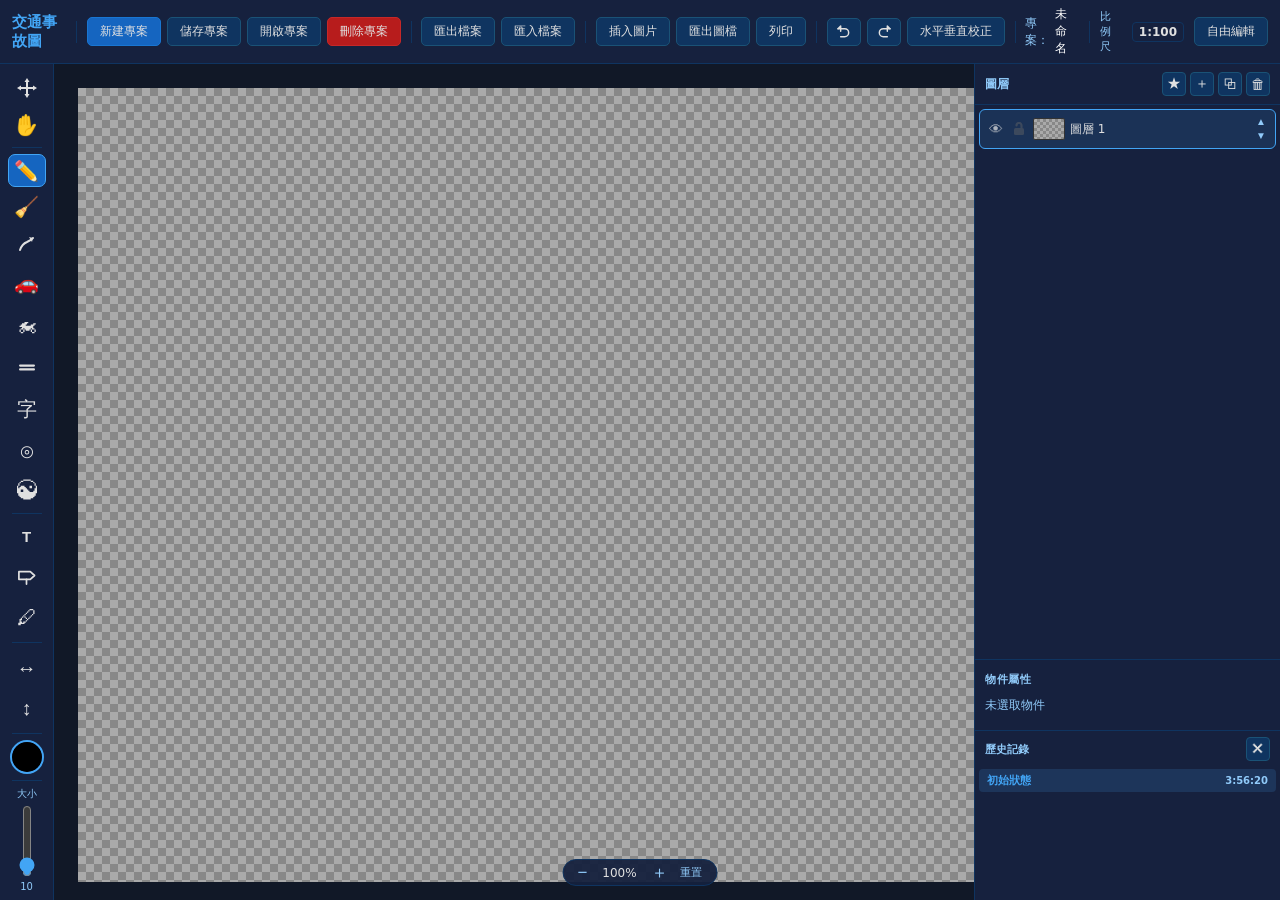
==== commit 43ace8d6: "feat: 換車長車寬位置、紅綠燈電線杆命名、格式刷、字體大小滑桿、基準點獨立按鈕 - 右鍵選單新增「換車長車寬位置」（4 個位置循環） - 紅綠燈、電線杆支援命名（同基準點命名系統） - 新增格式刷" ====
--- a/index.html
+++ b/index.html
@@ -3,7 +3,7 @@
 <head>
 <meta charset="UTF-8">
 <meta name="viewport" content="width=device-width, initial-scale=1.0">
-<title>多圖層繪圖</title>
+<title>交通事故圖</title>
 <style>
 * { box-sizing: border-box; margin: 0; padding: 0; }
 :root {
@@ -304,6 +304,78 @@
 .symbol-opt:hover  { background: var(--btn-h); }
 .symbol-opt.active { background: rgba(66,165,245,.18); }
 .symbol-opt.disabled { opacity: .35; pointer-events: none; }
+
+#roadsign-tool-wrap { position: relative; }
+#roadsign-picker {
+  position: absolute;
+  left: calc(100% + 6px);
+  top: 0;
+  background: var(--panel);
+  border: 1px solid var(--border);
+  border-radius: 8px;
+  padding: 5px;
+  display: none;
+  flex-direction: column;
+  gap: 3px;
+  z-index: 400;
+  box-shadow: 2px 4px 16px rgba(0,0,0,.5);
+  white-space: nowrap;
+}
+#roadsign-tool-wrap:hover #roadsign-picker { display: flex; }
+#roadsign-picker::before {
+  content: '';
+  position: absolute;
+  top: 0; left: -10px;
+  width: 10px; height: 100%;
+}
+.roadsign-opt {
+  display: flex;
+  align-items: center;
+  gap: 8px;
+  padding: 5px 10px;
+  border-radius: 6px;
+  cursor: pointer;
+  transition: background .12s;
+  font-size: 12px;
+  color: var(--text);
+}
+.roadsign-opt:hover { background: var(--btn-h); }
+
+#stamp-tool-wrap { position: relative; }
+#stamp-picker {
+  position: absolute;
+  left: calc(100% + 6px);
+  top: 0;
+  background: var(--panel);
+  border: 1px solid var(--border);
+  border-radius: 8px;
+  padding: 5px;
+  display: none;
+  flex-direction: column;
+  gap: 3px;
+  z-index: 400;
+  box-shadow: 2px 4px 16px rgba(0,0,0,.5);
+  white-space: nowrap;
+}
+#stamp-tool-wrap:hover #stamp-picker { display: flex; }
+#stamp-picker::before {
+  content: '';
+  position: absolute;
+  top: 0; left: -10px;
+  width: 10px; height: 100%;
+}
+.stamp-opt {
+  display: flex;
+  align-items: center;
+  gap: 8px;
+  padding: 5px 10px;
+  border-radius: 6px;
+  cursor: pointer;
+  transition: background .12s;
+  font-size: 12px;
+  color: var(--text);
+}
+.stamp-opt:hover { background: var(--btn-h); }
 
 /* Color picker button */
 #color-wrap {
@@ -725,7 +797,8 @@
 #ctx-refline-style-sub,
 #ctx-rpstyle-sub,
 #ctx-posmark-sub,
-#ctx-carlabel-sub {
+#ctx-carlabel-sub,
+#ctx-arrowlabel-sub {
   position: absolute;
   left: 100%;
   top: -4px;
@@ -749,7 +822,8 @@
 .ctx-has-sub:hover #ctx-refline-style-sub,
 .ctx-has-sub:hover #ctx-rpstyle-sub,
 .ctx-has-sub:hover #ctx-posmark-sub,
-.ctx-has-sub:hover #ctx-carlabel-sub { display: block; }
+.ctx-has-sub:hover #ctx-carlabel-sub,
+.ctx-has-sub:hover #ctx-arrowlabel-sub { display: block; }
 .ctx-thick-row { gap: 8px; cursor: default; }
 .ctx-thick-row:hover { background: none; }
 #ctx-thick-slider { flex: 1; min-width: 90px; cursor: pointer; }
@@ -816,13 +890,17 @@
   outline:none; color:#0000ff; text-align:center; padding:0 1px;
   font-family:'BiauKai','DFKai-SB','標楷體','Kaiti TC',serif;
 }
+
+@media print {
+  @page { size: A4 landscape; margin: 10mm; }
+}
 </style>
 </head>
 <body>
 
 <!-- ══ TOP BAR ══════════════════════════════════════════ -->
 <div id="topbar">
-  <span id="app-title">多圖層繪圖</span>
+  <span id="app-title">交通事故圖</span>
   <div class="sep"></div>
   <button class="btn primary" onclick="cmdNew()">新建專案</button>
   <button class="btn"         onclick="cmdSave()"   title="儲存到瀏覽器本機暫存&#10;⚠ 清除瀏覽器快取或換裝置會消失">儲存專案</button>
@@ -863,6 +941,7 @@
     <div class="tdiv"></div>
     <button class="tool-btn active" id="btn-brush"  onclick="setTool('brush')"  title="筆刷 (B)">✏️</button>
     <button class="tool-btn"        id="btn-eraser" onclick="setTool('eraser')" title="橡皮擦 (E)">🧹</button>
+    <button class="tool-btn"        id="btn-free-arrow" onclick="setTool('free-arrow')" title="手繪箭頭（抬筆成型）"><svg xmlns="http://www.w3.org/2000/svg" width="18" height="18" viewBox="0 0 18 18" fill="none" stroke="currentColor" stroke-width="2" stroke-linecap="round" stroke-linejoin="round"><path d="M2 15 Q4 9 9 7 Q13 5 15 3"/><polyline points="11,2 15,3 14,7" fill="currentColor" stroke="none"/></svg></button>
     <div id="car-tool-wrap">
       <button class="tool-btn" id="btn-car" onclick="setTool('car')" title="小汽車 (C)">🚗</button>
       <div id="car-picker">
@@ -907,13 +986,13 @@
         <div class="mtext-opt active" data-v="stop"     onclick="setMarkingTextVariant('stop',this)">    <span class="opt-icon">停</span><span>停</span></div>
         <div class="mtext-opt"        data-v="yield"    onclick="setMarkingTextVariant('yield',this)">   <span class="opt-icon">讓</span><span>讓</span></div>
         <div class="mtext-opt"        data-v="slow"     onclick="setMarkingTextVariant('slow',this)">    <span class="opt-icon">慢</span><span>慢</span></div>
-        <div class="mtext-opt"        data-v="no-moto"  onclick="setMarkingTextVariant('no-moto',this)"> <span class="opt-icon" style="font-size:9px;line-height:1.1;white-space:nowrap">禁行<br>机车</span><span>禁行机车</span></div>
+        <div class="mtext-opt"        data-v="no-moto"  onclick="setMarkingTextVariant('no-moto',this)"> <span class="opt-icon" style="font-size:9px;line-height:1.1;white-space:nowrap">禁行<br>機車</span><span>禁行機車</span></div>
         <div class="mtext-opt"        data-v="crosswalk" onclick="setMarkingTextVariant('crosswalk',this)"><span class="opt-icon" style="font-size:9px;line-height:1.1;white-space:nowrap">人行<br>道</span><span>人行道</span></div>
-        <div class="mtext-opt"        data-v="wait-turn" onclick="setMarkingTextVariant('wait-turn',this)"><span class="opt-icon" style="font-size:9px">待转区</span><span>待转区</span></div>
-        <div class="mtext-opt"        data-v="bus-only"  onclick="setMarkingTextVariant('bus-only',this)"> <span class="opt-icon" style="font-size:9px;line-height:1.1;white-space:nowrap">公车<br>专用</span><span>公车专用</span></div>
-        <div class="mtext-opt"        data-v="bus-stop"  onclick="setMarkingTextVariant('bus-stop',this)"> <span class="opt-icon" style="font-size:9px;line-height:1.1;white-space:nowrap">公车<br>停靠</span><span>公车停靠区</span></div>
-        <div class="mtext-opt"        data-v="moto-only" onclick="setMarkingTextVariant('moto-only',this)"><span class="opt-icon" style="font-size:9px;line-height:1.1;white-space:nowrap">机车<br>专用</span><span>机车专用</span></div>
-        <div class="mtext-opt"        data-v="moto-slow" onclick="setMarkingTextVariant('moto-slow',this)"><span class="opt-icon" style="font-size:9px;line-height:1.1;white-space:nowrap">机慢<br>车专</span><span>机慢车专用</span></div>
+        <div class="mtext-opt"        data-v="wait-turn" onclick="setMarkingTextVariant('wait-turn',this)"><span class="opt-icon" style="font-size:9px">待轉區</span><span>待轉區</span></div>
+        <div class="mtext-opt"        data-v="bus-only"  onclick="setMarkingTextVariant('bus-only',this)"> <span class="opt-icon" style="font-size:9px;line-height:1.1;white-space:nowrap">公車<br>專用</span><span>公車專用</span></div>
+        <div class="mtext-opt"        data-v="bus-stop"  onclick="setMarkingTextVariant('bus-stop',this)"> <span class="opt-icon" style="font-size:9px;line-height:1.1;white-space:nowrap">公車<br>停靠</span><span>公車停靠區</span></div>
+        <div class="mtext-opt"        data-v="moto-only" onclick="setMarkingTextVariant('moto-only',this)"><span class="opt-icon" style="font-size:9px;line-height:1.1;white-space:nowrap">機車<br>專用</span><span>機車專用</span></div>
+        <div class="mtext-opt"        data-v="moto-slow" onclick="setMarkingTextVariant('moto-slow',this)"><span class="opt-icon" style="font-size:9px;line-height:1.1;white-space:nowrap">機慢<br>車專</span><span>機慢車專用</span></div>
       </div>
     </div>
     <div id="symbol-tool-wrap">
@@ -922,11 +1001,27 @@
         <div class="symbol-opt active" data-t="hydrant"  onclick="setSymbolType('hydrant',this)"> <span class="opt-icon">🔴</span><span>消防栓</span></div>
         <div class="symbol-opt"        data-t="compass"  onclick="setSymbolType('compass',this)"> <span class="opt-icon">🧭</span><span>指北針</span></div>
         <div class="symbol-opt"        data-t="scalebar" onclick="setSymbolType('scalebar',this)"><span class="opt-icon">⊟</span><span>比例尺</span></div>
-        <div class="symbol-opt"        data-t="refpoint" onclick="setSymbolType('refpoint',this)"><span class="opt-icon">☯</span><span>基準點</span></div>
+        <div class="symbol-opt"        data-t="traffic-light" onclick="setSymbolType('traffic-light',this)"><span class="opt-icon">🚦</span><span>紅綠燈</span></div>
+        <div class="symbol-opt"        data-t="utility-pole"  onclick="setSymbolType('utility-pole',this)"> <span class="opt-icon">⚡</span><span>電線杆</span></div>
       </div>
     </div>
+    <button class="tool-btn" id="btn-refpoint" onclick="setTool('refpoint')" title="基準點">☯</button>
     <div class="tdiv"></div>
     <button class="tool-btn" id="btn-freetext" onclick="setTool('freetext')" title="文字 (T)"><b style="font-size:15px">T</b></button>
+    <div id="roadsign-tool-wrap">
+      <button class="tool-btn" id="btn-roadsign" title="路段方向標示"><svg xmlns="http://www.w3.org/2000/svg" width="19" height="19" viewBox="0 0 20 20" fill="none" stroke="currentColor" stroke-width="1.8" stroke-linejoin="round" stroke-linecap="round"><line x1="10" y1="14" x2="10" y2="19"/><path d="M2 6 H14 L18.5 10 L14 14 H2 Z"/></svg></button>
+      <div id="roadsign-picker">
+        <div class="roadsign-opt" onclick="addRoadsign('h')"><span class="opt-icon">⟷</span><span>橫向</span></div>
+        <div class="roadsign-opt" onclick="addRoadsign('v')"><span class="opt-icon">↕</span><span>縱向</span></div>
+      </div>
+    </div>
+    <div id="stamp-tool-wrap">
+      <button class="tool-btn" id="btn-stamp" title="文字印章">🖊</button>
+      <div id="stamp-picker">
+        <div class="stamp-opt" onclick="cmdIncidentStamp()"><span class="opt-icon">🕐</span><span>事故資訊</span></div>
+        <div class="stamp-opt" onclick="cmdPlateStamp()"><span class="opt-icon">🚘</span><span>車牌清單</span></div>
+      </div>
+    </div>
     <div class="tdiv"></div>
     <div id="dimline-tool-wrap">
       <button class="tool-btn" id="btn-dimline-h" onclick="setTool('dimline-h')" title="水平尺寸線">↔</button>
@@ -1106,6 +1201,7 @@
   <div class="ctx-item" id="ctx-posmark-remove" style="display:none" onclick="ctxRemovePositionMark()"><span>移除定位標記</span></div>
   <div class="ctx-sep" id="ctx-sizemark-sep" style="display:none"></div>
   <div class="ctx-item" id="ctx-sizemark-item" style="display:none" onclick="ctxMarkSizeMarks()"><span>標記車長車寬</span></div>
+  <div class="ctx-item" id="ctx-sizemark-cycle" style="display:none" onclick="ctxCycleSizeMarkPos()"><span>換車長車寬位置</span></div>
   <div class="ctx-item" id="ctx-sizemark-remove" style="display:none" onclick="ctxRemoveSizeMarks()"><span>移除車長車寬</span></div>
   <div class="ctx-sep" id="ctx-carlabel-sep" style="display:none"></div>
   <div class="ctx-item ctx-has-sub" id="ctx-carlabel-item" style="display:none">
@@ -1122,11 +1218,68 @@
     </div>
   </div>
   <div class="ctx-item" id="ctx-carlabel-remove" style="display:none" onclick="ctxRemoveCarlabel()"><span>移除車輛名稱</span></div>
+  <div class="ctx-sep" id="ctx-arrowlabel-sep" style="display:none"></div>
+  <div class="ctx-item ctx-has-sub" id="ctx-arrowlabel-item" style="display:none">
+    <span>命名箭頭</span>
+    <div id="ctx-arrowlabel-sub">
+      <div class="ctx-item" onclick="ctxAddArrowlabel('A')"><span>A車自述行向</span></div>
+      <div class="ctx-item" onclick="ctxAddArrowlabel('B')"><span>B車自述行向</span></div>
+      <div class="ctx-item" onclick="ctxAddArrowlabel('C')"><span>C車自述行向</span></div>
+      <div class="ctx-item" onclick="ctxAddArrowlabel('D')"><span>D車自述行向</span></div>
+      <div class="ctx-item" onclick="ctxAddArrowlabel('E')"><span>E車自述行向</span></div>
+      <div class="ctx-item" onclick="ctxAddArrowlabel('F')"><span>F車自述行向</span></div>
+      <div class="ctx-sep"></div>
+      <div class="ctx-item" onclick="ctxAddArrowlabel('free')"><span>自由命名…</span></div>
+    </div>
+  </div>
+  <div class="ctx-item" id="ctx-arrowlabel-remove" style="display:none" onclick="ctxRemoveArrowlabel()"><span>移除箭頭名稱</span></div>
+  <div class="ctx-sep" id="ctx-rs-sep" style="display:none"></div>
+  <div class="ctx-item ctx-thick-row" id="ctx-rs-size-item" style="display:none" onclick="event.stopPropagation()">
+    <label>字體大小</label>
+    <input type="range" id="ctx-rs-size" min="10" max="120" step="2" value="40"
+      oninput="this.nextElementSibling.textContent=this.value;rsSetFontSizeLive(this.value)"
+      onchange="saveSnap('路標字體大小')" style="flex:1;min-width:80px">
+    <span id="ctx-rs-size-val" style="min-width:24px;text-align:right;font-size:11px;color:var(--dim)">40</span>
+  </div>
+  <div class="ctx-item" id="ctx-rs-color-item" style="display:none;cursor:default" onclick="event.stopPropagation()">
+    <label>顏色</label>
+    <input type="color" id="ctx-rs-color" value="#212121" oninput="rsSetColor(this.value)" onchange="saveSnap('路標顏色')">
+  </div>
+  <div class="ctx-item" id="ctx-rs-orient-item" style="display:none" onclick="rsToggleOrientation()"><span id="ctx-rs-orient-label">切換為縱向</span></div>
+  <div class="ctx-item" id="ctx-rs-edit-item" style="display:none" onclick="rsEditTexts()"><span>編輯文字</span></div>
+  <div class="ctx-sep" id="ctx-al-sep" style="display:none"></div>
+  <div class="ctx-item ctx-thick-row" id="ctx-al-size-item" style="display:none" onclick="event.stopPropagation()">
+    <label>字體大小</label>
+    <input type="range" id="ctx-al-size" min="8" max="60" step="1" value="14"
+      oninput="this.nextElementSibling.textContent=this.value;alSetFontSizeLive(this.value)"
+      onchange="saveSnap('標籤字體大小')" style="flex:1;min-width:80px">
+    <span id="ctx-al-size-val" style="min-width:20px;text-align:right;font-size:11px;color:var(--dim)">14</span>
+  </div>
+  <div class="ctx-item" id="ctx-al-color-item" style="display:none;cursor:default" onclick="event.stopPropagation()">
+    <label>文字顏色</label>
+    <input type="color" id="ctx-al-color" value="#212121" oninput="alSetColor(this.value)" onchange="saveSnap('標籤文字顏色')">
+  </div>
+  <div class="ctx-item" id="ctx-al-bg-item" style="display:none;cursor:default" onclick="event.stopPropagation()">
+    <label>底色</label>
+    <input type="checkbox" id="ctx-al-nobg" onchange="alSetNoBg(this.checked)" title="無底色">
+    <span style="font-size:11px">無</span>
+    <input type="color" id="ctx-al-bg" value="#ffffff" oninput="alSetBgColor(this.value)" onchange="saveSnap('標籤底色')">
+  </div>
+  <div class="ctx-item ctx-thick-row" id="ctx-al-radius-item" style="display:none" onclick="event.stopPropagation()">
+    <label>最大半徑</label>
+    <input type="range" id="ctx-al-radius" min="30" max="600" step="5" value="300"
+      oninput="this.nextElementSibling.textContent=this.value;alSetMaxRadiusLive(this.value)"
+      onchange="saveSnap('標籤最大半徑')" style="flex:1;min-width:80px">
+    <span id="ctx-al-radius-val" style="min-width:28px;text-align:right;font-size:11px;color:var(--dim)">300</span>
+  </div>
+  <div class="ctx-item" id="ctx-al-edit-item" style="display:none" onclick="alEditTextProp()"><span>編輯文字</span></div>
   <div class="ctx-sep" id="ctx-refline-sep" style="display:none"></div>
   <div class="ctx-item" id="ctx-refline-create" style="display:none" onclick="ctxCreateRefline()"><span>建立基準線</span></div>
   <div class="ctx-item" id="ctx-refline-delete" style="display:none" onclick="ctxDeleteRefline()"><span>刪除基準線</span></div>
   <div class="ctx-sep" id="ctx-namerp-sep" style="display:none"></div>
   <div class="ctx-item" id="ctx-namerp-item" style="display:none" onclick="ctxCreateReflabel()"><span>命名基準點</span></div>
+  <div class="ctx-sep" id="ctx-namesym-sep" style="display:none"></div>
+  <div class="ctx-item" id="ctx-namesym-item" style="display:none" onclick="ctxCreateSymlabel()"><span>命名號誌</span></div>
   <div class="ctx-sep" id="ctx-rpstyle-sep" style="display:none"></div>
   <div class="ctx-item ctx-has-sub" id="ctx-rpstyle-item" style="display:none">
     <span>調整樣式</span><span>▶</span>
@@ -1183,7 +1336,7 @@
     <select id="ctx-cl-font" onchange="clSetFont(this.value);saveSnap('標籤字體')">
       <option value="sans-serif">黑體</option>
       <option value="serif">明體</option>
-      <option value="'BiauKai','DFKai-SB','標楷體','Kaiti TC',serif">標楷體</option>
+      <option value="'BiauKai','DFKai-SB','標楷體','KaiTi TC','KaiTi','楷体','AR PL UKai TW',serif">標楷體</option>
       <option value="monospace">等寬</option>
     </select>
   </div>
@@ -1291,6 +1444,7 @@
 let selectedObj    = -1;        // 單選（向後相容，與 selectedObjs 同步）
 let selectedObjs   = [];        // 多選陣列
 let rubberBand     = null;      // 框選拖曳 {x1,y1,x2,y2}
+let _freeArrowRaw  = [];        // 手繪箭頭：原始點陣列（松開後平滑化成型）
 let selectState    = 'idle';    // idle | move | resize | edge | rotate | refline-p1 | refline-p2
 let selectCorner   = -1;
 let selectDragStart = null;
@@ -1303,6 +1457,10 @@
 let turnRotCenter  = null; // a2Mid position fixed at turn-rot drag start
 let turnEditMode   = null; // 'turn-rot' | 'turn-a1m' | 'turn-cor' | null
 let rotLabelObjIdx = -1;   // which object's label is currently shown (-1 = none)
+let _pendingStamp = null;     // { text, fontSize, w, h } – stamp click-to-place mode
+let _formatPainter = null;    // { fontSize, fontFamily, bold, italic, underline, color, showBorder } – format painter mode
+let _stampPt      = null;     // current cursor position for stamp ghost
+let _plateCount   = 2;        // current number of plate input rows
 let pendingRefline    = null; // { x1,y1,color,thickness,layerId,refpointId } – click-to-place mode
 let linkedReflineOrig = null; // { idx,x1,y1,x2,y2 } – captured when dragging a refpoint
 let pendingDimline    = null; // { rotation } – dimline placement mode
@@ -1372,7 +1530,7 @@
 }
 
 // Types that don't count as dimline obstacles
-const _NON_OBSTACLE = new Set(['freetext','marking-text','compass','hydrant','refpoint','reflabel','dimline','position-mark','size-mark','pos-seg-mark','scalebar','carlabel']);
+const _NON_OBSTACLE = new Set(['freetext','marking-text','compass','hydrant','refpoint','reflabel','dimline','position-mark','size-mark','pos-seg-mark','scalebar','carlabel','arrowlabel','free-arrow','roadsign']);
 function _isObstacle(obj) { return !_NON_OBSTACLE.has(obj.type) && !obj.specialRole; }
 
 // ── Composite ────────────────────────────────────────────
@@ -1477,6 +1635,21 @@
     _posReflineLabel(objects[selectedObjs[0]]);
   }
   updateRefpointBtn();
+  // Live free-arrow preview (raw dashed stroke while drawing)
+  if (tool === 'free-arrow' && drawing && _freeArrowRaw.length >= 2) {
+    dCtx.save();
+    dCtx.strokeStyle = color;
+    dCtx.lineWidth = 2 / zoom;
+    dCtx.lineCap = 'round';
+    dCtx.lineJoin = 'round';
+    dCtx.setLineDash([5/zoom, 3/zoom]);
+    dCtx.globalAlpha = 0.55;
+    dCtx.beginPath();
+    dCtx.moveTo(_freeArrowRaw[0].x, _freeArrowRaw[0].y);
+    for (let i = 1; i < _freeArrowRaw.length; i++) dCtx.lineTo(_freeArrowRaw[i].x, _freeArrowRaw[i].y);
+    dCtx.stroke();
+    dCtx.restore();
+  }
   // Draw smart guide lines
   if (_guideLines.length) {
     dCtx.save();
@@ -1489,6 +1662,29 @@
       else                { dCtx.moveTo(-CANVAS_MARGIN, g.val); dCtx.lineTo(W + CANVAS_MARGIN, g.val); }
       dCtx.stroke();
     });
+    dCtx.restore();
+  }
+  // Pending stamp ghost
+  if (_pendingStamp && _stampPt) {
+    dCtx.save();
+    const fs = _pendingStamp.fontSize || 14;
+    const lines = _pendingStamp.text.split('\n');
+    const lh = fs * 1.4;
+    const px = _stampPt.x, py = _stampPt.y;
+    const sw = _pendingStamp.w, sh = _pendingStamp.h;
+    dCtx.globalAlpha = 0.72;
+    dCtx.fillStyle = '#ffffff';
+    dCtx.fillRect(px, py, sw, sh);
+    dCtx.strokeStyle = '#5c6bc0';
+    dCtx.lineWidth = 1.5 / zoom;
+    dCtx.setLineDash([4/zoom, 3/zoom]);
+    dCtx.strokeRect(px, py, sw, sh);
+    dCtx.setLineDash([]);
+    dCtx.globalAlpha = 1;
+    dCtx.fillStyle = '#212121';
+    dCtx.font = `${fs}px sans-serif`;
+    dCtx.textBaseline = 'top';
+    lines.forEach((l, i) => dCtx.fillText(l, px + 8, py + 4 + i * lh));
     dCtx.restore();
   }
   dCtx.restore();
@@ -1938,6 +2134,201 @@
   ctx.restore();
 }
 
+// ── Road Sign (路段方向標示) ──────────────────────────────
+const _rsMeasureCtx = document.createElement('canvas').getContext('2d');
+function _rsMeasureText(text, fontSize, fontFamily) {
+  _rsMeasureCtx.font = `bold ${fontSize}px ${fontFamily || 'sans-serif'}`;
+  return _rsMeasureCtx.measureText(text || '').width;
+}
+
+function _syncRoadsignBBox(obj) {
+  const fs = obj.fontSize || 40;
+  const ff = obj.fontFamily || 'sans-serif';
+  const pad = Math.round(fs * 0.5);
+  if (obj.orientation === 'v') {
+    const charH = Math.ceil(fs * 1.15);
+    const leftH  = (obj.leftText   || '往那裡').length * charH;
+    const centerH= (obj.centerText || '某某路').length * charH;
+    const rightH = (obj.rightText  || '往這裡').length * charH;
+    const arrowH = Math.round(fs * 2.8);
+    obj.w = Math.round(fs + pad * 2);
+    obj.h = pad + leftH + pad + arrowH + pad + centerH + pad + arrowH + pad + rightH + pad;
+  } else {
+    const leftW   = _rsMeasureText(obj.leftText   || '往那裡', fs, ff);
+    const centerW = _rsMeasureText(obj.centerText || '某某路', fs, ff);
+    const rightW  = _rsMeasureText(obj.rightText  || '往這裡', fs, ff);
+    const arrowW  = Math.round(fs * 3.2);
+    const gap     = Math.round(fs * 0.45);
+    obj.w = Math.round(pad + leftW + gap + arrowW + gap + centerW + gap + arrowW + gap + rightW + pad);
+    obj.h = Math.round(fs * 2);
+  }
+}
+
+function drawRoadsign(ctx, obj) {
+  const fs  = obj.fontSize  || 40;
+  const ff  = obj.fontFamily || 'sans-serif';
+  const col = obj.color     || '#212121';
+  const leftTxt   = obj.leftText   || '往那裡';
+  const centerTxt = obj.centerText || '某某路';
+  const rightTxt  = obj.rightText  || '往這裡';
+  const pad  = fs * 0.5;
+  const lw   = Math.max(2, Math.round(fs * 0.07));
+  const headLen  = fs * 0.9;
+  const halfBase = fs * 0.36;
+
+  ctx.save();
+  const cx = obj.x + obj.w / 2, cy = obj.y + obj.h / 2;
+  ctx.translate(cx, cy);
+  if (obj.rotation) ctx.rotate(obj.rotation);
+  ctx.translate(-obj.w / 2, -obj.h / 2);
+
+  ctx.fillStyle   = col;
+  ctx.strokeStyle = col;
+  ctx.lineWidth   = lw;
+  ctx.lineCap     = 'round';
+
+  if (obj.orientation === 'v') {
+    const charH = fs * 1.15;
+    const arrowH = fs * 2.8;
+    const midX = obj.w / 2;
+    let y = pad;
+
+    ctx.font = `bold ${fs}px ${ff}`;
+    ctx.textAlign    = 'center';
+    ctx.textBaseline = 'top';
+
+    // leftText (top) — stacked chars
+    for (let i = 0; i < leftTxt.length; i++) {
+      ctx.fillText(leftTxt[i], midX, y + i * charH);
+    }
+    y += leftTxt.length * charH + pad;
+
+    // Arrow ↑ (pointing upward, toward leftText)
+    const tipY1 = y, lineStart1 = y + headLen, lineEnd1 = y + arrowH;
+    ctx.beginPath(); ctx.moveTo(midX, lineStart1); ctx.lineTo(midX, lineEnd1); ctx.stroke();
+    ctx.beginPath();
+    ctx.moveTo(midX, tipY1);
+    ctx.lineTo(midX - halfBase, tipY1 + headLen);
+    ctx.lineTo(midX + halfBase, tipY1 + headLen);
+    ctx.closePath(); ctx.fill();
+    y += arrowH + pad;
+
+    // centerText — stacked chars
+    for (let i = 0; i < centerTxt.length; i++) {
+      ctx.fillText(centerTxt[i], midX, y + i * charH);
+    }
+    y += centerTxt.length * charH + pad;
+
+    // Arrow ↓ (pointing downward, toward rightText)
+    const lineStart2 = y, lineEnd2 = y + arrowH - headLen, tipY2 = y + arrowH;
+    ctx.beginPath(); ctx.moveTo(midX, lineStart2); ctx.lineTo(midX, lineEnd2); ctx.stroke();
+    ctx.beginPath();
+    ctx.moveTo(midX, tipY2);
+    ctx.lineTo(midX - halfBase, tipY2 - headLen);
+    ctx.lineTo(midX + halfBase, tipY2 - headLen);
+    ctx.closePath(); ctx.fill();
+    y += arrowH + pad;
+
+    // rightText (bottom) — stacked chars
+    for (let i = 0; i < rightTxt.length; i++) {
+      ctx.fillText(rightTxt[i], midX, y + i * charH);
+    }
+
+  } else {
+    // Horizontal
+    ctx.font = `bold ${fs}px ${ff}`;
+    ctx.textAlign    = 'left';
+    ctx.textBaseline = 'middle';
+    const midY = obj.h / 2;
+    const leftW   = ctx.measureText(leftTxt).width;
+    const centerW = ctx.measureText(centerTxt).width;
+    const arrowW  = fs * 3.2;
+    const gap     = fs * 0.45;
+    let x = pad;
+
+    // Left text
+    ctx.fillText(leftTxt, x, midY);
+    x += leftW + gap;
+
+    // Arrow ← (head points LEFT)
+    const tipX1 = x, lineS1 = x + headLen, lineE1 = x + arrowW;
+    ctx.beginPath(); ctx.moveTo(lineS1, midY); ctx.lineTo(lineE1, midY); ctx.stroke();
+    ctx.beginPath();
+    ctx.moveTo(tipX1, midY);
+    ctx.lineTo(tipX1 + headLen, midY - halfBase);
+    ctx.lineTo(tipX1 + headLen, midY + halfBase);
+    ctx.closePath(); ctx.fill();
+    x += arrowW + gap;
+
+    // Center text
+    ctx.fillText(centerTxt, x, midY);
+    x += centerW + gap;
+
+    // Arrow → (head points RIGHT)
+    const lineS2 = x, lineE2 = x + arrowW - headLen, tipX2 = x + arrowW;
+    ctx.beginPath(); ctx.moveTo(lineS2, midY); ctx.lineTo(lineE2, midY); ctx.stroke();
+    ctx.beginPath();
+    ctx.moveTo(tipX2, midY);
+    ctx.lineTo(tipX2 - headLen, midY - halfBase);
+    ctx.lineTo(tipX2 - headLen, midY + halfBase);
+    ctx.closePath(); ctx.fill();
+    x += arrowW + gap;
+
+    // Right text
+    ctx.fillText(rightTxt, x, midY);
+  }
+
+  ctx.restore();
+}
+
+function addRoadsign(orientation) {
+  const fs = 40;
+  const obj = {
+    type: 'roadsign', orientation: orientation || 'h',
+    leftText: '往那裡', centerText: '某某路', rightText: '往這裡',
+    fontSize: fs, fontFamily: 'sans-serif', color: '#212121',
+    rotation: 0, x: 0, y: 0, w: 0, h: 0,
+    layerId: layers[activeIdx]?.id
+  };
+  _syncRoadsignBBox(obj);
+  const vcx = (canvasArea.scrollLeft + canvasArea.clientWidth  / 2) / zoom - CANVAS_MARGIN;
+  const vcy = (canvasArea.scrollTop  + canvasArea.clientHeight / 2) / zoom - CANVAS_MARGIN;
+  obj.x = Math.round(vcx - obj.w / 2);
+  obj.y = Math.round(vcy - obj.h / 2);
+  objects.push(obj);
+  selectedObjs = [objects.length - 1]; syncSel();
+  composite(); markDirty(); saveSnap('新增路段標示');
+  updatePropsPanel();
+}
+
+function _rsObj() { return selectedObjs.length===1 && objects[selectedObjs[0]]?.type==='roadsign' ? objects[selectedObjs[0]] : null; }
+function rsSetFontSizeLive(v) { const o=_rsObj(); if(!o) return; o.fontSize=Math.max(10,Math.min(120,+v)); _syncRoadsignBBox(o); composite(); markDirty(); }
+function rsSetColor(v) { const o=_rsObj(); if(!o) return; o.color=v; composite(); markDirty(); }
+function rsSetFont(v)  { const o=_rsObj(); if(!o) return; o.fontFamily=v; _syncRoadsignBBox(o); composite(); markDirty(); saveSnap('路標字體'); }
+function rsToggleOrientation() {
+  const o=_rsObj(); if(!o) return;
+  o.orientation = o.orientation==='v' ? 'h' : 'v';
+  _syncRoadsignBBox(o);
+  composite(); markDirty(); saveSnap('路標方向'); hideCtxMenu(); updatePropsPanel();
+}
+function rsEditTexts() {
+  const o=_rsObj(); if(!o) return;
+  hideCtxMenu();
+  const ff = o.fontFamily || 'sans-serif';
+  const fs = o.fontSize || 40;
+  openModal('編輯路段標示文字',
+    `<div style="display:flex;flex-direction:column;gap:10px">
+      <div style="display:flex;align-items:center;gap:8px"><label style="min-width:60px;font-size:12px">左側文字</label><input id="rs-left"   value="${(o.leftText||'').replace(/"/g,'&quot;')}"   style="flex:1;font:bold ${Math.min(fs,20)}px ${ff};padding:4px 8px;border:1px solid var(--border);border-radius:4px;background:var(--input-bg);color:var(--text)"></div>
+      <div style="display:flex;align-items:center;gap:8px"><label style="min-width:60px;font-size:12px">中間路名</label><input id="rs-center" value="${(o.centerText||'').replace(/"/g,'&quot;')}" style="flex:1;font:bold ${Math.min(fs,20)}px ${ff};padding:4px 8px;border:1px solid var(--border);border-radius:4px;background:var(--input-bg);color:var(--text)"></div>
+      <div style="display:flex;align-items:center;gap:8px"><label style="min-width:60px;font-size:12px">右側文字</label><input id="rs-right"  value="${(o.rightText||'').replace(/"/g,'&quot;')}"  style="flex:1;font:bold ${Math.min(fs,20)}px ${ff};padding:4px 8px;border:1px solid var(--border);border-radius:4px;background:var(--input-bg);color:var(--text)"></div>
+    </div>`,
+    [
+      {text:'確定', cls:'btn primary', fn:()=>{ const l=document.getElementById('rs-left'),c=document.getElementById('rs-center'),r=document.getElementById('rs-right'); if(!l||!c||!r) return; o.leftText=l.value; o.centerText=c.value; o.rightText=r.value; _syncRoadsignBBox(o); composite(); markDirty(); saveSnap('編輯路標文字'); closeModal(); updatePropsPanel(); }},
+      {text:'取消', cls:'btn', fn:closeModal}
+    ]
+  );
+}
+
 function drawVehicle(ctx, x, y, w, h, clr, type) {
   if (type === 'truck') drawTruck(ctx, x, y, w, h, clr);
   else if (type === 'bus') drawBus(ctx, x, y, w, h, clr);
@@ -1948,7 +2339,7 @@
 function drawObjOnCtx(ctx, obj) {
   ctx.save();
   if (obj.opacity !== undefined && obj.opacity < 1) ctx.globalAlpha *= obj.opacity;
-  const _noObjTx = obj.type === 'marking-turn' || obj.type === 'marking-chanl' || obj.type === 'refline' || obj.type === 'reflabel' || obj.type === 'freetext' || obj.type === 'dimline';
+  const _noObjTx = obj.type === 'marking-turn' || obj.type === 'marking-chanl' || obj.type === 'refline' || obj.type === 'reflabel' || obj.type === 'freetext' || obj.type === 'dimline' || obj.type === 'free-arrow';
   if (!_noObjTx && (obj.rotation || obj.flipH || obj.flipV)) {
     const cx = obj.x + obj.w / 2, cy = obj.y + obj.h / 2;
     ctx.translate(cx, cy);
@@ -1990,6 +2381,10 @@
     drawMarkingText(ctx, obj);
   } else if (obj.type === 'hydrant') {
     drawHydrant(ctx, obj.x, obj.y, obj.w, obj.h, obj.color);
+  } else if (obj.type === 'traffic-light') {
+    drawTrafficLight(ctx, obj.x, obj.y, obj.w, obj.h, obj.color);
+  } else if (obj.type === 'utility-pole') {
+    drawUtilityPole(ctx, obj.x, obj.y, obj.w, obj.h, obj.color);
   } else if (obj.type === 'compass') {
     drawCompass(ctx, obj.x, obj.y, obj.w, obj.h, obj.color);
   } else if (obj.type === 'scalebar') {
@@ -2008,12 +2403,18 @@
     drawSizeMark(ctx, obj);
   } else if (obj.type === 'freetext') {
     drawFreeText(ctx, obj);
+  } else if (obj.type === 'roadsign') {
+    drawRoadsign(ctx, obj);
   } else if (obj.type === 'image') {
     drawImageObj(ctx, obj);
   } else if (obj.type === 'dimline') {
     drawDimline(ctx, obj);
   } else if (obj.type === 'carlabel') {
     drawCarlabel(ctx, obj);
+  } else if (obj.type === 'arrowlabel') {
+    drawArrowlabel(ctx, obj);
+  } else if (obj.type === 'free-arrow') {
+    drawFreeArrow(ctx, obj);
   } else if (obj.type.startsWith('marking-')) {
     drawMarkingDblSolid(ctx, obj.x, obj.y, obj.w, obj.h, obj.color || '#f9c400');
   } else {
@@ -2064,6 +2465,8 @@
   if (obj.type === 'refline') return ptOnRefLine(pt, obj);
   if (obj.type === 'dimline') return ptOnDimline(pt, obj);
   if (obj.type === 'pos-seg-mark') return ptOnPosSeg(pt, obj);
+  if (obj.type === 'free-arrow') return ptOnFreeArrow(pt, obj);
+  if (obj.type === 'arrowlabel') return ptOnArrowlabel(pt, obj);
   const cx = obj.x + obj.w / 2, cy = obj.y + obj.h / 2;
   const cos = Math.cos(-obj.rotation), sin = Math.sin(-obj.rotation);
   const dx = pt.x - cx, dy = pt.y - cy;
@@ -2104,6 +2507,14 @@
   }
   if (obj.type === 'carlabel') {
     if (ptOnCarlabel(pt, obj)) return { type: 'move' };
+    return null;
+  }
+  if (obj.type === 'arrowlabel') {
+    if (ptOnArrowlabel(pt, obj)) return { type: 'move' };
+    return null;
+  }
+  if (obj.type === 'free-arrow') {
+    if (ptOnFreeArrow(pt, obj)) return { type: 'move' };
     return null;
   }
   if (obj.type === 'marking-chanl') {
@@ -2181,7 +2592,23 @@
     ctx.setLineDash([]);
     ctx.restore(); return;
   }
+  if (obj.type === 'arrowlabel') {
+    const m = _getArrowlabelMetrics(obj);
+    if (!m) { ctx.restore(); return; }
+    const lw = 1.5/zoom;
+    ctx.strokeStyle = '#42a5f5'; ctx.lineWidth = lw; ctx.setLineDash([4/zoom,3/zoom]);
+    ctx.strokeRect(m.cx-m.hw-3/zoom, m.cy-m.hh-3/zoom, (m.hw+3/zoom)*2, (m.hh+3/zoom)*2);
+    ctx.setLineDash([]);
+    ctx.restore(); return;
+  }
   if (obj.type === 'reflabel') {
+    ctx.strokeStyle = '#42a5f5'; ctx.lineWidth = 1.5 / zoom;
+    ctx.setLineDash([4 / zoom, 3 / zoom]);
+    ctx.strokeRect(obj.x, obj.y, obj.w, obj.h);
+    ctx.setLineDash([]);
+    ctx.restore(); return;
+  }
+  if (obj.type === 'free-arrow') {
     ctx.strokeStyle = '#42a5f5'; ctx.lineWidth = 1.5 / zoom;
     ctx.setLineDash([4 / zoom, 3 / zoom]);
     ctx.strokeRect(obj.x, obj.y, obj.w, obj.h);
@@ -2407,8 +2834,11 @@
 }
 
 // ── Reflabel (基準點衛星標籤) helpers ────────────────────
+const _REFLABEL_ANCHOR_TYPES = new Set(['refpoint','traffic-light','utility-pole']);
 function findRefpointForLabel(obj) {
-  return obj.refpointId ? objects.find(o => o.type === 'refpoint' && o.id === obj.refpointId) : null;
+  if (!obj.refpointId) return null;
+  const found = objects.find(o => o.id === obj.refpointId);
+  return (found && _REFLABEL_ANCHOR_TYPES.has(found.type)) ? found : null;
 }
 
 function drawRefLabel(ctx, obj) {
@@ -2518,7 +2948,7 @@
   inp.onblur = save;
   inp.onkeydown = e => {
     e.stopPropagation();
-    if (e.key === 'Escape') { existing.style.display = 'none'; inp.onblur = null; inp.onkeydown = null; composite(); }
+    if (e.key === 'Escape') { existing.style.display = 'none'; inp.onblur = null; inp.onkeydown = null; commitFreetextEdit(idx, objects[idx]?.text || ''); }
   };
 }
 
@@ -2552,6 +2982,25 @@
   objects.push(obj);
   selectedObjs = [objects.length - 1]; syncSel();
   composite(); markDirty(); saveSnap('命名基準點');
+}
+
+function ctxCreateSymlabel() {
+  hideCtxMenu();
+  if (selectedObjs.length !== 1) return;
+  const sym = objects[selectedObjs[0]];
+  if (!sym || (sym.type !== 'traffic-light' && sym.type !== 'utility-pole')) return;
+  if (isLayerLocked(sym.layerId)) { showToast('此圖層已鎖定，無法在鎖定圖層上建立物件'); return; }
+  if (!sym.id) sym.id = Math.random().toString(36).slice(2);
+  const obj = {
+    type: 'reflabel', refpointId: sym.id,
+    text: '雙擊重新命名', angle: Math.PI / 2, radius: 150,
+    fontSize: 14, color: '#212121', layerId: sym.layerId || layers[activeIdx].id,
+    rotation: 0, x: 0, y: 0, w: 60, h: 20,
+  };
+  objects.push(obj);
+  selectedObjs = [objects.length - 1]; syncSel();
+  const snapLabel = sym.type === 'utility-pole' ? '命名電線杆' : '命名紅綠燈';
+  composite(); markDirty(); saveSnap(snapLabel);
 }
 
 function setReflabelFontSizeLive(v) {
@@ -4098,6 +4547,32 @@
   composite(); markDirty(); saveSnap('移除車長車寬');
 }
 
+function ctxCycleSizeMarkPos() {
+  hideCtxMenu();
+  let carId = null;
+  if (selectedObjs.length === 1) {
+    const o = objects[selectedObjs[0]];
+    if (o && (CAR_TYPES.has(o.type) || MOTO_TYPES.has(o.type))) carId = o.id;
+    else if (o && o.type === 'size-mark') carId = o.carId;
+  }
+  if (!carId) return;
+  const lenMark = objects.find(o => o.type === 'size-mark' && o.carId === carId && o.axis === 'length');
+  const widMark = objects.find(o => o.type === 'size-mark' && o.carId === carId && o.axis === 'width');
+  if (!lenMark) return;
+  if (widMark) {
+    // 4 combos: (lenSide, widSide) = (-1,1),(-1,-1),(1,-1),(1,1)
+    const combos = [[-1,1],[-1,-1],[1,-1],[1,1]];
+    const cur = combos.findIndex(([l,w]) => l === lenMark.side && w === widMark.side);
+    const next = combos[(cur + 1) % 4];
+    lenMark.side = next[0]; widMark.side = next[1];
+    syncSizeMarkBBox(lenMark); syncSizeMarkBBox(widMark);
+  } else {
+    lenMark.side = lenMark.side === -1 ? 1 : -1;
+    syncSizeMarkBBox(lenMark);
+  }
+  composite(); markDirty(); saveSnap('換車長車寬位置');
+}
+
 // ── carlabel context menu functions ──────────────────────
 function ctxAddCarlabel(charOrFree) {
   hideCtxMenu();
@@ -4149,6 +4624,61 @@
     if (objects[i].type==='carlabel' && objects[i].carId===carId) { objects.splice(i,1); removed=true; }
   }
   if (removed) { selectedObjs=[]; syncSel(); composite(); markDirty(); saveSnap('移除車輛名稱'); }
+}
+
+// ── arrowlabel context menu functions ────────────────────
+const _ARROW_PRESETS = ['A','B','C','D','E','F'];
+function ctxAddArrowlabel(presetOrFree) {
+  hideCtxMenu();
+  const selObj = selectedObjs.length===1 ? objects[selectedObjs[0]] : null;
+  if (!selObj || selObj.type !== 'free-arrow') return;
+  if (!selObj.id) selObj.id = Math.random().toString(36).slice(2);
+  // Remove existing arrowlabel for this arrow
+  for (let i = objects.length-1; i>=0; i--) {
+    if (objects[i].type==='arrowlabel' && objects[i].arrowId===selObj.id) objects.splice(i,1);
+  }
+  if (presetOrFree === 'free') {
+    openModal('自由命名', `<input type="text" id="al-free-inp" style="width:100%" placeholder="輸入名稱">`, [
+      { text:'取消', cls:'btn', fn: closeModal },
+      { text:'確認', cls:'btn primary', fn: () => {
+        const txt = (document.getElementById('al-free-inp')?.value || '').trim() || '?';
+        closeModal();
+        _doAddArrowlabel(selObj, 'free', txt);
+      }}
+    ]);
+    setTimeout(() => { document.getElementById('al-free-inp')?.focus(); }, 40);
+  } else {
+    _doAddArrowlabel(selObj, 'preset', presetOrFree + '車自述行向');
+  }
+}
+
+function _doAddArrowlabel(arrow, labelType, text) {
+  const al = {
+    type: 'arrowlabel', arrowId: arrow.id, labelType, text,
+    fontSize: 14, color: '#212121', bgColor: '#ffffff', noBg: false,
+    fontFamily: 'sans-serif',
+    offsetX: 0, offsetY: -28,
+    maxRadius: 300,
+    rotation: 0, x:0, y:0, w:0, h:0,
+    layerId: arrow.layerId || layers[activeIdx].id
+  };
+  _syncArrowlabelBBox(al);
+  objects.push(al);
+  selectedObjs = [objects.length-1]; syncSel();
+  composite(); markDirty(); saveSnap('命名箭頭');
+}
+
+function ctxRemoveArrowlabel() {
+  hideCtxMenu();
+  const selObj = selectedObjs.length===1 ? objects[selectedObjs[0]] : null;
+  if (!selObj) return;
+  const arrowId = selObj.type==='arrowlabel' ? selObj.arrowId : selObj.id;
+  if (!arrowId) return;
+  let removed = false;
+  for (let i = objects.length-1; i>=0; i--) {
+    if (objects[i].type==='arrowlabel' && objects[i].arrowId===arrowId) { objects.splice(i,1); removed=true; }
+  }
+  if (removed) { selectedObjs=[]; syncSel(); composite(); markDirty(); saveSnap('移除箭頭名稱'); }
 }
 
 // ── 群組工具函式 ──────────────────────────────────────────
@@ -4467,6 +4997,11 @@
   'dimline': '尺寸線',
   'scalebar': '圖示比例尺',
   'carlabel': '車輛名稱標籤',
+  'arrowlabel': '箭頭名稱標籤',
+  'free-arrow': '手繪箭頭',
+  'roadsign': '路段方向標示',
+  'traffic-light': '紅綠燈',
+  'utility-pole': '電線杆',
 };
 
 function updatePropsPanel() {
@@ -4508,8 +5043,9 @@
     rows.push(`<div class="prop-row"><label>旋轉角度</label><input type="range" min="0" max="359" step="1" value="${deg}" oninput="this.nextElementSibling.value=this.value;propSetRotationLive(this.value)" style="flex:1;min-width:0"><input type="number" id="pr-rotation" min="0" max="359" step="1" value="${deg}" style="width:44px" oninput="this.previousElementSibling.value=this.value;propSetRotationLive(this.value)" onchange="propSetRotation(this.value)"><span class="prop-val">°</span></div>`);
   }
 
-  // Flip (all types except refline/reflabel/scalebar/carlabel which have complex geometry or no meaning)
-  if (t !== 'refline' && t !== 'reflabel' && t !== 'scalebar' && t !== 'carlabel') {
+  // Flip (all types except refline/reflabel/scalebar/carlabel/lines which have complex geometry or no meaning)
+  const NO_FLIP = new Set(['refline','reflabel','scalebar','carlabel','arrowlabel','free-arrow','roadsign','position-mark','size-mark','pos-seg-mark','dimline']);
+  if (!NO_FLIP.has(t)) {
     const fh = !!obj.flipH, fv = !!obj.flipV;
     rows.push(`<div class="prop-row"><label>翻轉</label><div style="display:flex;gap:4px">
       <button class="btn sm${fh?' active':''}" onclick="propToggleFlip('flipH')" title="水平翻轉 ↔" style="font-size:15px;padding:1px 8px">↔</button>
@@ -4518,9 +5054,13 @@
   }
 
   // Color
-  const NO_COLOR = new Set(['position-mark', 'dimline', 'pos-seg-mark', 'carlabel']); // these handle color in their own section
+  const NO_COLOR = new Set(['position-mark', 'dimline', 'pos-seg-mark', 'carlabel', 'arrowlabel']); // these handle color in their own section
   if (obj.color !== undefined && !NO_COLOR.has(t)) {
     rows.push(`<div class="prop-row"><label>顏色</label><input type="color" id="pr-color" value="${obj.color || '#000000'}" oninput="propSetColor(this.value)" onchange="saveSnap('物件顏色')"></div>`);
+  }
+  if (t === 'free-arrow') {
+    const lw = obj.lineWidth || 3;
+    rows.push(`<div class="prop-row"><label>線條粗細</label><input type="range" id="pr-linewidth-fa" min="1" max="60" step="0.5" value="${lw}" oninput="this.nextElementSibling.value=this.value;propSetFreeArrowWidth(this.value)" style="flex:1;min-width:0"><input type="number" min="1" max="60" step="0.5" value="${lw}" style="width:44px" oninput="this.previousElementSibling.value=this.value;propSetFreeArrowWidth(this.value)" onchange="saveSnap('箭頭粗細')"><span class="prop-val">px</span></div>`);
   }
   if (t === 'size-mark') {
     rows.push(`<div class="prop-row"><label>線條顏色</label><input type="color" id="pr-color" value="${obj.color || '#212121'}" oninput="propSetColor(this.value)" onchange="saveSnap('物件顏色')"></div>`);
@@ -4535,7 +5075,7 @@
       rows.push(`<div class="prop-row"><label>尺標垂直距</label><input type="number" id="pr-smperp" min="-200" max="200" value="${Math.round(m.d||15)}" onchange="propSMMeasurePerp(this.value)"><span class="prop-val">px</span></div>`);
       rows.push(`<div class="prop-row"><label>尺標最大垂距</label><input type="number" id="pr-smmaxd" min="10" max="300" value="${m.maxD||40}" onchange="propSMMeasureMaxD(this.value)"><span class="prop-val">px</span></div>`);
       rows.push(`<div class="prop-row"><label>尺標顏色</label><input type="color" id="pr-smcolor" value="${m.color||'#e53935'}" oninput="propSMMeasureColor(this.value)" onchange="saveSnap('尺標顏色')"></div>`);
-      rows.push(`<div class="prop-row"><label>尺標大小</label><input type="number" id="pr-smsize" min="8" max="48" value="${m.size||11}" onchange="propSMMeasureSize(this.value)"><span class="prop-val">px</span></div>`);
+      rows.push(`<div class="prop-row"><label>尺標大小</label><input type="range" min="8" max="48" step="1" value="${m.size||11}" oninput="this.nextElementSibling.value=this.value;propSMMeasureSizeLive(this.value)" style="flex:1;min-width:0"><input type="number" id="pr-smsize" min="8" max="48" step="1" value="${m.size||11}" style="width:44px" oninput="this.previousElementSibling.value=this.value;propSMMeasureSizeLive(this.value)" onchange="propSMMeasureSize(this.value)"><span class="prop-val">px</span></div>`);
       rows.push(`<div class="prop-row"><label>尺標底色</label><input type="checkbox" ${m.noBg?'checked':''} onchange="propSMMeasureNoBg(this.checked)" title="無底色"><span style="font-size:11px;margin:0 3px">無</span><input type="color" id="pr-smbgcolor" value="${m.bgColor||'#ffffff'}" ${m.noBg?'disabled':''} oninput="propSMMeasureBgColor(this.value)" onchange="saveSnap('尺標底色')"></div>`);
     }
   }
@@ -4570,7 +5110,7 @@
       rows.push(`<div class="prop-row"><label>尺標垂直距</label><input type="number" id="pr-psmperp" min="-200" max="200" value="${Math.round(m.d||15)}" onchange="propPSMMeasurePerp(this.value)"><span class="prop-val">px</span></div>`);
       rows.push(`<div class="prop-row"><label>尺標最大垂距</label><input type="number" id="pr-psmmaxd" min="10" max="300" value="${m.maxD||40}" onchange="propPSMMeasureMaxD(this.value)"><span class="prop-val">px</span></div>`);
       rows.push(`<div class="prop-row"><label>尺標顏色</label><input type="color" id="pr-psmcolor" value="${m.color||'#e53935'}" oninput="propPSMMeasureColor(this.value)" onchange="saveSnap('尺標顏色')"></div>`);
-      rows.push(`<div class="prop-row"><label>尺標大小</label><input type="number" id="pr-psmsize" min="8" max="48" value="${m.size||11}" onchange="propPSMMeasureSize(this.value)"><span class="prop-val">px</span></div>`);
+      rows.push(`<div class="prop-row"><label>尺標大小</label><input type="range" min="8" max="48" step="1" value="${m.size||11}" oninput="this.nextElementSibling.value=this.value;propPSMMeasureSizeLive(this.value)" style="flex:1;min-width:0"><input type="number" id="pr-psmsize" min="8" max="48" step="1" value="${m.size||11}" style="width:44px" oninput="this.previousElementSibling.value=this.value;propPSMMeasureSizeLive(this.value)" onchange="propPSMMeasureSize(this.value)"><span class="prop-val">px</span></div>`);
       rows.push(`<div class="prop-row"><label>尺標底色</label><input type="checkbox" ${m.noBg?'checked':''} onchange="propPSMMeasureNoBg(this.checked)" title="無底色"><span style="font-size:11px;margin:0 3px">無</span><input type="color" id="pr-psmbgcolor" value="${m.bgColor||'#ffffff'}" ${m.noBg?'disabled':''} oninput="propPSMMeasureBgColor(this.value)" onchange="saveSnap('尺標底色')"></div>`);
     }
   }
@@ -4584,7 +5124,7 @@
     rows.push(`<div class="prop-row"><label>尺標垂直距</label><input type="number" id="pr-pmperp" min="-200" max="200" value="${Math.round(m.d||15)}" onchange="propPMeasurePerp(this.value)"><span class="prop-val">px</span></div>`);
     rows.push(`<div class="prop-row"><label>尺標最大垂距</label><input type="number" id="pr-pmmaxd" min="10" max="300" value="${m.maxD||40}" onchange="propPMeasureMaxD(this.value)"><span class="prop-val">px</span></div>`);
     rows.push(`<div class="prop-row"><label>尺標顏色</label><input type="color" id="pr-pmcolor" value="${m.color||'#e53935'}" oninput="propPMeasureColor(this.value)" onchange="saveSnap('尺標顏色')"></div>`);
-    rows.push(`<div class="prop-row"><label>尺標大小</label><input type="number" id="pr-pmsize" min="8" max="48" value="${m.size||11}" onchange="propPMeasureSize(this.value)"><span class="prop-val">px</span></div>`);
+    rows.push(`<div class="prop-row"><label>尺標大小</label><input type="range" min="8" max="48" step="1" value="${m.size||11}" oninput="this.nextElementSibling.value=this.value;propPMeasureSizeLive(this.value)" style="flex:1;min-width:0"><input type="number" id="pr-pmsize" min="8" max="48" step="1" value="${m.size||11}" style="width:44px" oninput="this.previousElementSibling.value=this.value;propPMeasureSizeLive(this.value)" onchange="propPMeasureSize(this.value)"><span class="prop-val">px</span></div>`);
     rows.push(`<div class="prop-row"><label>尺標底色</label><input type="checkbox" ${m.noBg?'checked':''} onchange="propPMeasureNoBg(this.checked)" title="無底色"><span style="font-size:11px;margin:0 3px">無</span><input type="color" id="pr-pmbgcolor" value="${m.bgColor||'#ffffff'}" ${m.noBg?'disabled':''} oninput="propPMeasureBgColor(this.value)" onchange="saveSnap('尺標底色')"></div>`);
   }
 
@@ -4619,7 +5159,7 @@
       rows.push(`<div class="prop-row"><label>垂直距</label><input type="number" id="pr-mperp" min="-200" max="200" value="${Math.round(m.d||20)}" onchange="propMeasurePerp(this.value)"><span class="prop-val">px</span></div>`);
       rows.push(`<div class="prop-row"><label>最大垂距</label><input type="number" id="pr-mmaxd" min="10" max="300" value="${m.maxD||60}" onchange="propMeasureMaxD(this.value)"><span class="prop-val">px</span></div>`);
       rows.push(`<div class="prop-row"><label>顏色</label><input type="color" id="pr-mcolor" value="${m.color||'#e53935'}" oninput="propMeasureColor(this.value)" onchange="saveSnap('尺標顏色')"></div>`);
-      rows.push(`<div class="prop-row"><label>大小</label><input type="number" id="pr-msize" min="8" max="48" value="${m.size||11}" onchange="propMeasureSize(this.value)"><span class="prop-val">px</span></div>`);
+      rows.push(`<div class="prop-row"><label>大小</label><input type="range" min="8" max="48" step="1" value="${m.size||11}" oninput="this.nextElementSibling.value=this.value;propMeasureSizeLive(this.value)" style="flex:1;min-width:0"><input type="number" id="pr-msize" min="8" max="48" step="1" value="${m.size||11}" style="width:44px" oninput="this.previousElementSibling.value=this.value;propMeasureSizeLive(this.value)" onchange="propMeasureSize(this.value)"><span class="prop-val">px</span></div>`);
     }
   }
 
@@ -4639,7 +5179,7 @@
     rows.push(`<div class="prop-row"><label>數字垂距</label><input type="number" id="pr-dlperp" value="${ltd}" placeholder="自動" onchange="propDimlineLabelD(this.value)"><span class="prop-val">px</span></div>`);
     rows.push(`<div class="prop-row"><label>數字最大垂距</label><input type="number" id="pr-dlmaxd" min="10" max="300" value="${ltmd}" onchange="propDimlineLabelMaxD(this.value)"><span class="prop-val">px</span></div>`);
     rows.push(`<div class="prop-row"><label>數字顏色</label><input type="color" id="pr-dlcolor" value="${lc}" oninput="propDimlineLabelColor(this.value)" onchange="saveSnap('數字顏色')"></div>`);
-    rows.push(`<div class="prop-row"><label>數字大小</label><input type="number" id="pr-dlsize" min="8" max="48" value="${ls}" placeholder="自動" onchange="propDimlineLabelSize(this.value)"><span class="prop-val">px</span></div>`);
+    rows.push(`<div class="prop-row"><label>數字大小</label><input type="range" min="8" max="48" step="1" value="${ls||11}" oninput="this.nextElementSibling.value=this.value;propDimlineLabelSizeLive(this.value)" style="flex:1;min-width:0"><input type="number" id="pr-dlsize" min="8" max="48" step="1" value="${ls}" placeholder="自動" style="width:44px" oninput="this.previousElementSibling.value=this.value;propDimlineLabelSizeLive(this.value)" onchange="propDimlineLabelSize(this.value)"><span class="prop-val">px</span></div>`);
     rows.push(`<div class="prop-row"><label>數字底色</label><input type="checkbox" ${lnb?'checked':''} onchange="propDimlineLabelNoBg(this.checked)" title="無底色"><span style="font-size:11px;margin:0 3px">無</span><input type="color" id="pr-dlbgcolor" value="${lbg}" ${lnb?'disabled':''} oninput="propDimlineLabelBgColor(this.value)" onchange="saveSnap('數字底色')"></div>`);
   }
 
@@ -4658,15 +5198,15 @@
     const fontVal = obj.fontFamily || 'sans-serif';
     const fontOpts = [
       {v:'sans-serif',l:'黑體'},{v:'serif',l:'明體'},
-      {v:"'BiauKai','DFKai-SB','標楷體','Kaiti TC',serif",l:'標楷體'},
+      {v:"'BiauKai','DFKai-SB','標楷體','KaiTi TC','KaiTi','楷体','AR PL UKai TW',serif",l:'標楷體'},
       {v:'monospace',l:'等寬'},
     ].map(({v,l}) => `<option value="${v}"${fontVal===v?' selected':''}>${l}</option>`).join('');
     const bCls = obj.bold ? ' active' : '', iCls = obj.italic ? ' active' : '', uCls = obj.underline ? ' active' : '';
     rows.push('<div style="font-size:11px;font-weight:600;color:var(--text2,#888);padding:6px 0 2px">文字屬性</div>');
     rows.push(`<div class="prop-row"><label>字體</label><select id="tp-font" onchange="tpSetFont(this.value)">${fontOpts}</select></div>`);
-    rows.push(`<div class="prop-row"><label>大小</label><input type="number" id="tp-size" min="8" max="120" value="${obj.fontSize||14}" onchange="tpSetSize(this.value)"><span class="prop-val">px</span></div>`);
+    rows.push(`<div class="prop-row"><label>大小</label><input type="range" min="8" max="120" step="1" value="${obj.fontSize||14}" oninput="this.nextElementSibling.value=this.value;tpSetSizeLive(this.value)" style="flex:1;min-width:0"><input type="number" id="tp-size" min="8" max="120" step="1" value="${obj.fontSize||14}" style="width:44px" oninput="this.previousElementSibling.value=this.value;tpSetSizeLive(this.value)" onchange="tpSetSize(this.value)"><span class="prop-val">px</span></div>`);
     rows.push(`<div class="prop-row"><button id="tp-bold" class="tp-btn${bCls}" onclick="tpToggle('bold')"><b>B</b></button><button id="tp-italic" class="tp-btn${iCls}" onclick="tpToggle('italic')"><i>I</i></button><button id="tp-underline" class="tp-btn${uCls}" onclick="tpToggle('underline')"><u>U</u></button></div>`);
-    rows.push(`<div class="prop-row"><label>半徑</label><input type="number" id="pr-radius" min="10" max="2000" value="${Math.round(obj.radius || 60)}" onchange="propSetLabelRadius(this.value)"><span class="prop-val">px</span></div>`);
+    rows.push(`<div class="prop-row"><label>半徑</label><input type="range" min="10" max="500" step="5" value="${Math.min(500,Math.round(obj.radius||60))}" oninput="this.nextElementSibling.value=this.value;propSetLabelRadiusLive(this.value)" style="flex:1;min-width:0"><input type="number" id="pr-radius" min="10" max="500" step="5" value="${Math.min(500,Math.round(obj.radius||60))}" style="width:52px" oninput="this.previousElementSibling.value=this.value;propSetLabelRadiusLive(this.value)" onchange="propSetLabelRadius(this.value)"><span class="prop-val">px</span></div>`);
     rows.push(`<div class="prop-row"><label>文字</label><input type="text" id="pr-text" value="${obj.text || ''}" style="flex:1;background:var(--input-bg,#1e1e2e);border:1px solid var(--border);color:var(--text);border-radius:4px;padding:2px 4px;font-size:12px" oninput="propSetText(this.value)" onchange="saveSnap('標籤文字')"></div>`);
   }
 
@@ -4683,9 +5223,28 @@
     rows.push(`<div class="prop-row"><label>最大半徑</label><input type="range" min="30" max="500" step="5" value="${obj.maxRadius||120}" id="pr-cl-radius" oninput="this.nextElementSibling.value=this.value;clSetMaxRadiusLive(this.value)" style="flex:1;min-width:0"><input type="number" id="pr-cl-radius-n" min="30" max="500" step="5" value="${obj.maxRadius||120}" style="width:44px" oninput="this.previousElementSibling.value=this.value;clSetMaxRadiusLive(this.value)" onchange="saveSnap('標籤最大半徑')"><span class="prop-val">px</span></div>`);
     if (isF) {
       const fv=obj.fontFamily||'sans-serif';
-      const fopts=[{v:'sans-serif',l:'黑體'},{v:'serif',l:'明體'},{v:"'BiauKai','DFKai-SB','標楷體','Kaiti TC',serif",l:'標楷體'},{v:'monospace',l:'等寬'}].map(({v,l})=>`<option value="${v}"${fv===v?' selected':''}>${l}</option>`).join('');
+      const fopts=[{v:'sans-serif',l:'黑體'},{v:'serif',l:'明體'},{v:"'BiauKai','DFKai-SB','標楷體','KaiTi TC','KaiTi','楷体','AR PL UKai TW',serif",l:'標楷體'},{v:'monospace',l:'等寬'}].map(({v,l})=>`<option value="${v}"${fv===v?' selected':''}>${l}</option>`).join('');
       rows.push(`<div class="prop-row"><label>字體</label><select id="pr-cl-font" onchange="clSetFont(this.value);saveSnap('標籤字體')">${fopts}</select></div>`);
     }
+  }
+
+  // arrowlabel
+  if (t === 'arrowlabel') {
+    const arrow = objects.find(o => o.id === obj.arrowId);
+    if (arrow) rows.push(`<div class="prop-row"><label>所屬箭頭</label><span style="font-size:12px">手繪箭頭</span></div>`);
+    const isF = obj.labelType === 'free';
+    rows.push(`<div class="prop-row"><label>標籤文字</label><span style="font-size:12px;font-weight:700;padding:1px 6px;background:var(--input-bg);border-radius:3px">${obj.text||''}</span>${isF ? ' <button class="btn sm" onclick="alEditTextProp()" style="margin-left:6px;padding:1px 7px">編輯</button>' : ''}</div>`);
+    rows.push(`<div class="prop-row"><label>字體大小</label><input type="range" min="8" max="60" step="1" value="${obj.fontSize||14}" id="pr-al-size" oninput="this.nextElementSibling.value=this.value;alSetFontSizeLive(this.value)" style="flex:1;min-width:0"><input type="number" id="pr-al-size-n" min="8" max="60" step="1" value="${obj.fontSize||14}" style="width:44px" oninput="this.previousElementSibling.value=this.value;alSetFontSizeLive(this.value)" onchange="saveSnap('標籤字體大小')"><span class="prop-val">px</span></div>`);
+    rows.push(`<div class="prop-row"><label>文字顏色</label><input type="color" value="${obj.color||'#212121'}" oninput="alSetColor(this.value)" onchange="saveSnap('標籤文字顏色')"></div>`);
+    const nb2=!!obj.noBg, bg2=obj.bgColor||'#ffffff';
+    rows.push(`<div class="prop-row"><label>底色</label><input type="checkbox" id="pr-al-nobg" ${nb2?'checked':''} onchange="alSetNoBg(this.checked)" title="無底色"><span style="font-size:11px;margin:0 3px">無</span><input type="color" id="pr-al-bg" value="${bg2}" ${nb2?'disabled':''} oninput="alSetBgColor(this.value)" onchange="saveSnap('標籤底色')"></div>`);
+    rows.push(`<div class="prop-row"><label>最大半徑</label><input type="range" min="30" max="600" step="5" value="${obj.maxRadius||300}" id="pr-al-radius" oninput="this.nextElementSibling.value=this.value;alSetMaxRadiusLive(this.value)" style="flex:1;min-width:0"><input type="number" id="pr-al-radius-n" min="30" max="600" step="5" value="${obj.maxRadius||300}" style="width:44px" oninput="this.previousElementSibling.value=this.value;alSetMaxRadiusLive(this.value)" onchange="saveSnap('標籤最大半徑')"><span class="prop-val">px</span></div>`);
+    if (isF) {
+      const fv2=obj.fontFamily||'sans-serif';
+      const fopts2=[{v:'sans-serif',l:'黑體'},{v:'serif',l:'明體'},{v:"'BiauKai','DFKai-SB','標楷體','KaiTi TC','KaiTi','楷体','AR PL UKai TW',serif",l:'標楷體'},{v:'monospace',l:'等寬'}].map(({v,l})=>`<option value="${v}"${fv2===v?' selected':''}>${l}</option>`).join('');
+      rows.push(`<div class="prop-row"><label>字體</label><select id="pr-al-font" onchange="alSetFont(this.value);saveSnap('標籤字體')">${fopts2}</select></div>`);
+    }
+    rows.push(`<div class="prop-row"><button class="btn sm" onclick="ctxRemoveArrowlabel()" style="color:#e57373">移除標籤</button></div>`);
   }
 
   // Freetext
@@ -4693,15 +5252,31 @@
     const fontVal = obj.fontFamily || 'sans-serif';
     const fontOpts = [
       {v:'sans-serif',l:'黑體'},{v:'serif',l:'明體'},
-      {v:"'BiauKai','DFKai-SB','標楷體','Kaiti TC',serif",l:'標楷體'},
+      {v:"'BiauKai','DFKai-SB','標楷體','KaiTi TC','KaiTi','楷体','AR PL UKai TW',serif",l:'標楷體'},
       {v:'monospace',l:'等寬'},
     ].map(({v,l}) => `<option value="${v}"${fontVal===v?' selected':''}>${l}</option>`).join('');
     const bCls = obj.bold ? ' active' : '', iCls = obj.italic ? ' active' : '', uCls = obj.underline ? ' active' : '';
     rows.push(`<div class="prop-row"><label>顏色</label><input type="color" id="pr-ft-color" value="${obj.color||'#000000'}" oninput="propFtColor(this.value)" onchange="saveSnap('文字顏色')"></div>`);
     rows.push(`<div class="prop-row"><label>字體</label><select id="pr-ft-font" onchange="propFtFont(this.value)">${fontOpts}</select></div>`);
-    rows.push(`<div class="prop-row"><label>大小</label><input type="number" id="pr-ft-size" min="6" max="200" value="${obj.fontSize||14}" onchange="propFtSize(this.value)"><span class="prop-val">px</span></div>`);
-    rows.push(`<div class="prop-row"><button id="pr-ft-bold" class="tp-btn${bCls}" onclick="propFtToggle('bold')"><b>B</b></button><button id="pr-ft-italic" class="tp-btn${iCls}" onclick="propFtToggle('italic')"><i>I</i></button><button id="pr-ft-underline" class="tp-btn${uCls}" onclick="propFtToggle('underline')"><u>U</u></button></div>`);
+    rows.push(`<div class="prop-row"><label>大小</label><input type="range" min="6" max="200" step="1" value="${obj.fontSize||14}" id="pr-ft-size" oninput="this.nextElementSibling.value=this.value;propFtSize(this.value)" style="flex:1;min-width:0"><input type="number" min="6" max="200" step="1" value="${obj.fontSize||14}" style="width:44px" oninput="this.previousElementSibling.value=this.value;propFtSize(this.value)" onchange="saveSnap('字體大小')"><span class="prop-val">px</span></div>`);
+    const paintActive = !!_formatPainter;
+    rows.push(`<div class="prop-row"><button id="pr-ft-bold" class="tp-btn${bCls}" onclick="propFtToggle('bold')"><b>B</b></button><button id="pr-ft-italic" class="tp-btn${iCls}" onclick="propFtToggle('italic')"><i>I</i></button><button id="pr-ft-underline" class="tp-btn${uCls}" onclick="propFtToggle('underline')"><u>U</u></button><button class="btn sm${paintActive?' active':''}" onclick="activateFormatPainter()" title="格式刷" style="margin-left:6px;font-size:13px">格式刷</button></div>`);
     rows.push(`<div class="prop-row"><label>文字</label><input type="text" id="pr-ft-text" value="${(obj.text||'').replace(/"/g,'&quot;')}" style="flex:1;background:var(--input-bg,#1e1e2e);border:1px solid var(--border);color:var(--text);border-radius:4px;padding:2px 4px;font-size:12px" oninput="propFtText(this.value)" onchange="saveSnap('文字')"></div>`);
+  }
+
+  // Roadsign
+  if (t === 'roadsign') {
+    const fv = obj.fontFamily || 'sans-serif';
+    const kaiFont = "'BiauKai','DFKai-SB','標楷體','KaiTi TC','KaiTi','楷体','AR PL UKai TW',serif";
+    const fopts = [{v:'sans-serif',l:'黑體'},{v:'serif',l:'明體'},{v:kaiFont,l:'標楷體'},{v:'monospace',l:'等寬'}].map(({v,l})=>`<option value="${v}"${fv===v?' selected':''}>${l}</option>`).join('');
+    const orient = obj.orientation === 'v' ? '縱向' : '橫向';
+    rows.push(`<div class="prop-row"><label>方向</label><span style="font-size:12px">${orient}</span><button class="btn sm" onclick="rsToggleOrientation()" style="margin-left:8px">切換</button></div>`);
+    rows.push(`<div class="prop-row"><label>字體大小</label><input type="range" min="10" max="120" step="2" value="${obj.fontSize||40}" id="pr-rs-size" oninput="this.nextElementSibling.value=this.value;rsSetFontSizeLive(this.value)" style="flex:1;min-width:0"><input type="number" min="10" max="120" step="2" value="${obj.fontSize||40}" style="width:44px" oninput="this.previousElementSibling.value=this.value;rsSetFontSizeLive(this.value)" onchange="saveSnap('路標字體大小')"><span class="prop-val">px</span></div>`);
+    rows.push(`<div class="prop-row"><label>顏色</label><input type="color" value="${obj.color||'#212121'}" oninput="rsSetColor(this.value)" onchange="saveSnap('路標顏色')"></div>`);
+    rows.push(`<div class="prop-row"><label>字體</label><select id="pr-rs-font" onchange="rsSetFont(this.value)">${fopts}</select></div>`);
+    rows.push(`<div class="prop-row"><label>左側文字</label><input type="text" value="${(obj.leftText||'').replace(/"/g,'&quot;')}" style="flex:1;background:var(--input-bg,#1e1e2e);border:1px solid var(--border);color:var(--text);border-radius:4px;padding:2px 4px;font-size:12px" oninput="rsSetText('leftText',this.value)" onchange="saveSnap('路標文字')"></div>`);
+    rows.push(`<div class="prop-row"><label>中間路名</label><input type="text" value="${(obj.centerText||'').replace(/"/g,'&quot;')}" style="flex:1;background:var(--input-bg,#1e1e2e);border:1px solid var(--border);color:var(--text);border-radius:4px;padding:2px 4px;font-size:12px" oninput="rsSetText('centerText',this.value)" onchange="saveSnap('路標文字')"></div>`);
+    rows.push(`<div class="prop-row"><label>右側文字</label><input type="text" value="${(obj.rightText||'').replace(/"/g,'&quot;')}" style="flex:1;background:var(--input-bg,#1e1e2e);border:1px solid var(--border);color:var(--text);border-radius:4px;padding:2px 4px;font-size:12px" oninput="rsSetText('rightText',this.value)" onchange="saveSnap('路標文字')"></div>`);
   }
 
   // Dashed markings
@@ -4770,6 +5345,28 @@
 }
 function clEditTextProp() { clEditText(); }
 
+// ── arrowlabel property functions ─────────────────────────
+function _alObj() { return selectedObjs.length===1 && objects[selectedObjs[0]]?.type==='arrowlabel' ? objects[selectedObjs[0]] : null; }
+function alSetFontSizeLive(v) { const o=_alObj(); if(!o) return; o.fontSize=Math.max(8,Math.min(60,+v)); _syncArrowlabelBBox(o); composite(); markDirty(); }
+function alSetColor(v) { const o=_alObj(); if(!o) return; o.color=v; composite(); markDirty(); }
+function alSetBgColor(v) { const o=_alObj(); if(!o) return; o.bgColor=v; composite(); markDirty(); }
+function alSetNoBg(v) { const o=_alObj(); if(!o) return; o.noBg=!!v; const bg=document.getElementById('pr-al-bg'); if(bg) bg.disabled=v; composite(); markDirty(); saveSnap('標籤底色'); }
+function alSetMaxRadiusLive(v) { const o=_alObj(); if(!o) return; o.maxRadius=Math.max(30,Math.min(600,+v)); composite(); markDirty(); }
+function alSetFont(v) { const o=_alObj(); if(!o||o.labelType!=='free') return; o.fontFamily=v; _syncArrowlabelBBox(o); composite(); markDirty(); }
+function alEditTextProp() {
+  const o=_alObj(); if(!o||o.labelType!=='free') return;
+  openModal('編輯文字', `<input type="text" id="al-edit-inp" style="width:100%" value="${(o.text||'').replace(/"/g,'&quot;')}">`, [
+    { text:'取消', cls:'btn', fn: closeModal },
+    { text:'確認', cls:'btn primary', fn: () => {
+      const txt = (document.getElementById('al-edit-inp')?.value || '').trim() || o.text;
+      closeModal();
+      o.text = txt; _syncArrowlabelBBox(o); composite(); markDirty(); saveSnap('編輯標籤文字');
+      updatePropsPanel();
+    }}
+  ]);
+  setTimeout(() => { document.getElementById('al-edit-inp')?.focus(); }, 40);
+}
+
 function tpSetSize(val) {
   const v = Math.max(8, Math.min(120, parseFloat(val) || 14));
   selectedObjs.forEach(i => { if (objects[i]?.type === 'reflabel') objects[i].fontSize = v; });
@@ -4777,6 +5374,11 @@
   if (sizeEl) sizeEl.value = v;
   composite(); markDirty(); saveSnap('設定字體大小');
 }
+function tpSetSizeLive(val) {
+  const v = Math.max(8, Math.min(120, parseFloat(val) || 14));
+  selectedObjs.forEach(i => { if (objects[i]?.type === 'reflabel') objects[i].fontSize = v; });
+  composite(); markDirty();
+}
 
 function tpToggle(prop) {
   const sel = selectedObjs.filter(i => objects[i]?.type === 'reflabel');
@@ -4793,7 +5395,24 @@
 }
 function propSetOpacity(v) {
   const o = _propObj(); if (!o) return;
-  o.opacity = v / 100;
+  const op = v / 100;
+  if (o.type === 'size-mark') {
+    const sync = document.getElementById('pr-sm-thsync')?.checked ?? true;
+    if (sync && o.carId) objects.filter(x => x.type === 'size-mark' && x.carId === o.carId).forEach(x => x.opacity = op);
+    else o.opacity = op;
+  } else if (o.type === 'position-mark') {
+    const sync = document.getElementById('pr-pm-thsync')?.checked ?? true;
+    if (sync && o.carId) objects.filter(x => x.type === 'position-mark' && x.carId === o.carId).forEach(x => x.opacity = op);
+    else o.opacity = op;
+  } else if (o.type === 'pos-seg-mark') {
+    const sync = document.getElementById('pr-psm-thsync')?.checked ?? true;
+    if (sync && o.carId) objects.filter(x => x.type === 'pos-seg-mark' && x.carId === o.carId).forEach(x => x.opacity = op);
+    else o.opacity = op;
+  } else if (o.type === 'dimline') {
+    _applyDimlineSync(o, d => { d.opacity = op; });
+  } else {
+    o.opacity = op;
+  }
   document.getElementById('pr-opacity-val').textContent = v + '%';
   composite(); markDirty();
 }
@@ -4854,6 +5473,18 @@
 function propSetColor(v) {
   const o = _propObj(); if (!o) return;
   o.color = v; composite(); markDirty();
+}
+function propSetFreeArrowWidth(v) {
+  const o = _propObj(); if (!o || o.type !== 'free-arrow') return;
+  o.lineWidth = Math.max(0.5, +v);
+  syncFreeArrowBBox(o);
+  composite(); markDirty();
+  // Keep left-panel brush size in sync
+  bSize = o.lineWidth;
+  const sr = document.getElementById('size-range');
+  const sv = document.getElementById('size-val');
+  if (sr) sr.value = bSize;
+  if (sv) sv.textContent = bSize;
 }
 function propSetMarkText(v) {
   const o = _propObj(); if (!o || o.type !== 'marking-text') return;
@@ -5050,15 +5681,44 @@
   o.radius = Math.max(10, parseFloat(v) || 60);
   composite(); markDirty(); saveSnap('標籤半徑');
 }
+function propSetLabelRadiusLive(v) {
+  const o = _propObj(); if (!o) return;
+  o.radius = Math.max(10, parseFloat(v) || 60);
+  composite(); markDirty();
+}
+function propMeasureSizeLive(v)    { const o=_propObj(); if(o?.type==='refline'&&o.measure){o.measure.size=Math.max(8,Math.min(48,parseFloat(v)||11));composite();markDirty();} }
+function propPMeasureSizeLive(v)   { const o=_propObj(); if(o?.type!=='position-mark'||!o.measure)return; const s=Math.max(8,Math.min(48,parseFloat(v)||11)); _applyMeasureSync(o,m=>{m.size=s;}); composite();markDirty(); }
+function propSMMeasureSizeLive(v)  { const o=_propObj(); if(o?.type!=='size-mark'||!o.measure)return; const s=Math.max(8,Math.min(48,parseFloat(v)||11)); _applyMeasureSync(o,m=>{m.size=s;}); composite();markDirty(); }
+function propPSMMeasureSizeLive(v) { const o=_propObj(); if(o?.type!=='pos-seg-mark'||!o.measure)return; const s=Math.max(8,Math.min(48,parseFloat(v)||11)); _applyPSMMeasureSync(o,m=>{m.size=s;}); composite();markDirty(); }
+function propDimlineLabelSizeLive(v){ const o=_propObj(); if(o?.type!=='dimline')return; const s=Math.max(8,Math.min(48,parseFloat(v)||0)); _applyDimlineSync(o,d=>{d.labelSize=s||null;}); composite();markDirty(); }
 function propSetText(v) {
   const o = _propObj(); if (!o) return;
   o.text = v; composite(); markDirty();
 }
 function propFtColor(v) { const o=_propObj(); if(o?.type==='freetext'){o.color=v;composite();markDirty();} }
 function propFtFont(v)  { const o=_propObj(); if(o?.type==='freetext'){o.fontFamily=v;composite();markDirty();saveSnap('字體');} }
-function propFtSize(v)  { const o=_propObj(); if(o?.type==='freetext'){o.fontSize=Math.max(6,Math.min(200,parseFloat(v)||14));composite();markDirty();saveSnap('字體大小');} }
+function propFtSize(v)  { const o=_propObj(); if(o?.type==='freetext'){o.fontSize=Math.max(6,Math.min(200,parseFloat(v)||14));composite();markDirty();} }
 function propFtToggle(p){ const o=_propObj(); if(o?.type==='freetext'){o[p]=!o[p];updatePropsPanel();composite();markDirty();saveSnap('文字樣式');} }
 function propFtText(v)  { const o=_propObj(); if(o?.type==='freetext'){o.text=v;composite();markDirty();} }
+
+function activateFormatPainter() {
+  if (selectedObjs.length !== 1) { showToast('請選取單一文字框再使用格式刷'); return; }
+  const o = objects[selectedObjs[0]];
+  if (!o || o.type !== 'freetext') return;
+  if (_formatPainter) { _formatPainter = null; dc.style.cursor = ''; updatePropsPanel(); return; }
+  _formatPainter = {
+    fontSize: o.fontSize || 14,
+    fontFamily: o.fontFamily || 'sans-serif',
+    bold: !!o.bold, italic: !!o.italic, underline: !!o.underline,
+    color: o.color || '#000000',
+    showBorder: o.showBorder !== false,
+  };
+  dc.style.cursor = 'crosshair';
+  updatePropsPanel();
+  showToast('格式刷已啟動，右鍵取消');
+}
+
+function rsSetText(field, v) { const o=_rsObj(); if(!o) return; o[field]=v; _syncRoadsignBBox(o); composite(); markDirty(); }
 function propSetDashLen(v) {
   const o = _propObj(); if (!o) return;
   o.dashLen = Math.max(4, parseFloat(v) || 30);
@@ -5702,6 +6362,44 @@
     objects.push(obj);
     selectedObjs = [objects.length - 1]; syncSel();
     composite(); markDirty(); saveSnap('新增尺寸線');
+    return;
+  }
+
+  // Format painter click
+  if (_formatPainter) {
+    if (e.button !== 0) { _formatPainter = null; dc.style.cursor = ''; updatePropsPanel(); return; }
+    let found = -1;
+    for (let i = objects.length - 1; i >= 0; i--) {
+      if (isLayerLocked(objects[i].layerId)) continue;
+      if (objects[i].type === 'freetext' && ptInObj(pt, objects[i])) { found = i; break; }
+    }
+    if (found >= 0) {
+      Object.assign(objects[found], _formatPainter);
+      _formatPainter = null; dc.style.cursor = '';
+      selectedObjs = [found]; syncSel();
+      composite(); markDirty(); saveSnap('套用格式刷'); updatePropsPanel();
+    } else {
+      showToast('請點擊目標文字框');
+    }
+    return;
+  }
+
+  // Commit pending stamp on click
+  if (_pendingStamp) {
+    if (e.button === 2) { _pendingStamp = null; _stampPt = null; dc.style.cursor = ''; composite(); return; }
+    if (e.button !== 0) return;
+    const obj = {
+      type: 'freetext', text: _pendingStamp.text,
+      fontSize: _pendingStamp.fontSize || 14, fontFamily: 'sans-serif',
+      color: '#212121', bold: false, italic: false, underline: false, showBorder: false,
+      rotation: 0, x: Math.round(pt.x), y: Math.round(pt.y),
+      w: _pendingStamp.w, h: _pendingStamp.h,
+      layerId: layers[activeIdx]?.id
+    };
+    objects.push(obj);
+    selectedObjs = [objects.length - 1]; syncSel();
+    _pendingStamp = null; _stampPt = null; dc.style.cursor = '';
+    composite(); markDirty(); saveSnap('放置文字標記'); updatePropsPanel();
     return;
   }
 
@@ -5830,6 +6528,15 @@
       if (found < 0) found = foundPM;
 
       if (found >= 0) {
+        // Ctrl+click：切換多選
+        if (e.ctrlKey) {
+          if (selectedObjs.includes(found)) {
+            selectedObjs = selectedObjs.filter(i => i !== found);
+          } else {
+            selectedObjs = [...selectedObjs, found];
+          }
+          syncSel(); composite(); return;
+        }
         // 點到物件：若不在目前選取裡就重新選
         if (!selectedObjs.includes(found)) {
           if (rotLabelObjIdx >= 0 && rotLabelObjIdx !== found) hideRotLabel();
@@ -6053,7 +6760,8 @@
     return; // handled via drag in onMove/onUp
   }
 
-  if (tool === 'car' || tool === 'moto' || tool === 'marking' || tool === 'marking-text' || tool === 'hydrant' || tool === 'compass' || tool === 'refpoint' || tool === 'scalebar') return;
+  if (tool === 'free-arrow') { _freeArrowRaw = [pt]; return; }
+  if (tool === 'car' || tool === 'moto' || tool === 'marking' || tool === 'marking-text' || tool === 'hydrant' || tool === 'compass' || tool === 'refpoint' || tool === 'scalebar' || tool === 'traffic-light' || tool === 'utility-pole') return;
 
   const l = layers[activeIdx];
   if (!l?.visible) return;
@@ -6067,6 +6775,7 @@
 }
 
 function onMove(e) {
+  if (_pendingStamp) { _stampPt = getPos(e); composite(); return; }
   if (_dimlineEndDrag) {
     const pt = getPos(e);
     const obj = objects[_dimlineEndDrag.objIdx];
@@ -6270,6 +6979,19 @@
             if (dist > mr) { const s = mr/dist; newOx *= s; newOy *= s; }
             o.offsetX = newOx; o.offsetY = newOy;
             _syncCarlabelBBox(o);
+          }
+          return;
+        }
+        if (o.type === 'arrowlabel') {
+          const arrow = objects.find(c => c.id === o.arrowId);
+          if (arrow) {
+            let newOx = (orig.offsetX||0) + dx;
+            let newOy = (orig.offsetY||0) + dy;
+            const dist = Math.sqrt(newOx*newOx + newOy*newOy);
+            const mr = o.maxRadius || 300;
+            if (dist > mr) { const s = mr/dist; newOx *= s; newOy *= s; }
+            o.offsetX = newOx; o.offsetY = newOy;
+            _syncArrowlabelBBox(o);
           }
           return;
         }
@@ -6310,6 +7032,10 @@
           o.cx = orig.cx + dx;
           o.cy = orig.cy + dy;
           syncDimlineBBox(o);
+        }
+        if (o.type === 'free-arrow') {
+          o.pts = orig.pts.map(p => ({ x: p.x + dx, y: p.y + dy }));
+          syncFreeArrowBBox(o);
         }
       });
       // Move linked refline together with its refpoint
@@ -6530,17 +7256,19 @@
     return;
   }
 
-  if (tool === 'hydrant' || tool === 'compass' || tool === 'refpoint' || tool === 'scalebar') {
+  if (tool === 'hydrant' || tool === 'compass' || tool === 'refpoint' || tool === 'scalebar' || tool === 'traffic-light' || tool === 'utility-pole') {
     shapePt = pt;
     const rx = Math.min(lastPt.x, pt.x), ry = Math.min(lastPt.y, pt.y);
     const rw = Math.abs(pt.x - lastPt.x), rh = Math.abs(pt.y - lastPt.y);
     composite();
     if (rw > 8 && rh > 8) {
       dCtx.save(); dCtx.translate(CANVAS_MARGIN, CANVAS_MARGIN); dCtx.globalAlpha = 0.72;
-      if (tool === 'hydrant')        drawHydrant(dCtx, rx, ry, rw, rh, '#c62828');
-      else if (tool === 'compass')   drawCompass(dCtx, rx, ry, rw, rh, '#212121');
-      else if (tool === 'scalebar')  drawScalebar(dCtx, { x:rx, y:ry, w:rw, h:rh, color:'#212121' });
-      else                           drawRefPoint(dCtx, rx, ry, rw, rh, '#212121', 3);
+      if (tool === 'hydrant')           drawHydrant(dCtx, rx, ry, rw, rh, '#c62828');
+      else if (tool === 'compass')      drawCompass(dCtx, rx, ry, rw, rh, '#212121');
+      else if (tool === 'scalebar')     drawScalebar(dCtx, { x:rx, y:ry, w:rw, h:rh, color:'#212121' });
+      else if (tool === 'traffic-light') drawTrafficLight(dCtx, rx, ry, rw, rh, '#37474f');
+      else if (tool === 'utility-pole') drawUtilityPole(dCtx, rx, ry, rw, rh, '#5d4037');
+      else                              drawRefPoint(dCtx, rx, ry, rw, rh, '#212121', 3);
       dCtx.restore();
     }
     return;
@@ -6658,6 +7386,11 @@
       }
       dCtx.restore();
     }
+    return;
+  }
+
+  if (tool === 'free-arrow') {
+    if (drawing && _freeArrowRaw) { _freeArrowRaw.push(pt); composite(); }
     return;
   }
 
@@ -6765,7 +7498,7 @@
     }
     shapePt = null;
     composite();
-  } else if (tool === 'hydrant' || tool === 'compass' || tool === 'refpoint' || tool === 'scalebar') {
+  } else if (tool === 'hydrant' || tool === 'compass' || tool === 'refpoint' || tool === 'scalebar' || tool === 'traffic-light' || tool === 'utility-pole') {
     if (tool === 'refpoint' && objects.some(o => o.type === 'refpoint')) {
       shapePt = null; composite();
     } else {
@@ -6774,14 +7507,14 @@
         const rx = Math.min(lastPt.x, pt2.x), ry = Math.min(lastPt.y, pt2.y);
         const rw = Math.abs(pt2.x - lastPt.x), rh = Math.abs(pt2.y - lastPt.y);
         const sbDefW = Math.round(PX_PER_CM * 5), sbDefH = Math.round(PX_PER_CM * 0.9);
-        const dw = tool === 'hydrant' ? 50 : tool === 'scalebar' ? sbDefW : 60;
-        const dh = tool === 'hydrant' ? 80 : tool === 'scalebar' ? sbDefH : 60;
+        const dw = tool === 'hydrant' ? 50 : tool === 'scalebar' ? sbDefW : tool === 'traffic-light' ? 36 : tool === 'utility-pole' ? 30 : 60;
+        const dh = tool === 'hydrant' ? 80 : tool === 'scalebar' ? sbDefH : tool === 'traffic-light' ? 100 : tool === 'utility-pole' ? 120 : 60;
         const fw = rw > 10 ? rw : dw;
         const fh = tool === 'scalebar'
           ? (rw > 10 ? Math.round(rw * sbDefH / sbDefW) : dh)  // maintain aspect when dragged
           : (rh > 10 ? rh : dh);
         const fx = rw > 10 ? rx : lastPt.x - fw/2, fy = rh > 10 ? ry : lastPt.y - fh/2;
-        const clr = tool === 'hydrant' ? '#c62828' : '#212121';
+        const clr = tool === 'hydrant' ? '#c62828' : tool === 'traffic-light' ? '#37474f' : tool === 'utility-pole' ? '#5d4037' : '#212121';
         const thick = tool === 'refpoint' ? 3 : undefined;
         const rpId  = tool === 'refpoint' ? Math.random().toString(36).slice(2) : undefined;
         const isRp = tool === 'refpoint';
@@ -6925,6 +7658,24 @@
       startFreetextEdit(idx);
     }
     shapePt = null;
+  } else if (tool === 'free-arrow') {
+    if (_freeArrowRaw.length >= 4) {
+      const simplified = _dpSimplify(_freeArrowRaw, 6);
+      if (simplified.length >= 2) {
+        const obj = {
+          type: 'free-arrow', pts: simplified,
+          color, lineWidth: bSize, rotation: 0, x: 0, y: 0, w: 0, h: 0,
+          layerId: layers[activeIdx]?.id
+        };
+        syncFreeArrowBBox(obj);
+        objects.push(obj);
+        selectedObjs = [objects.length - 1]; syncSel();
+        markDirty(); saveSnap('繪製手繪箭頭');
+      }
+    }
+    _freeArrowRaw = [];
+    composite();
+    shapePt = null;
   } else {
     didDraw = true;
   }
@@ -7102,7 +7853,7 @@
   if (t !== 'select') { selectedObjs = []; syncSel(); }
   document.querySelectorAll('.tool-btn').forEach(b => b.classList.remove('active'));
   document.getElementById('btn-' + t)?.classList.add('active');
-  const cursors = { brush:'crosshair', eraser:'cell', car:'crosshair', moto:'crosshair', marking:'crosshair', 'marking-text':'crosshair', select:'default', hand:'grab', 'dimline-h':'none', 'dimline-v':'none' };
+  const cursors = { brush:'crosshair', eraser:'cell', car:'crosshair', moto:'crosshair', marking:'crosshair', 'marking-text':'crosshair', select:'default', hand:'grab', 'dimline-h':'none', 'dimline-v':'none', 'free-arrow':'crosshair' };
   dc.style.cursor = cursors[t] || 'crosshair';
   if (t !== 'dimline-h' && t !== 'dimline-v') {
     pendingDimline = null; _dimlinePt = null;
@@ -7212,6 +7963,15 @@
 function setBrushSize(v) {
   bSize = +v;
   document.getElementById('size-val').textContent = v;
+  // Live-update selected free-arrow thickness
+  const o = _propObj();
+  if (o && o.type === 'free-arrow') {
+    o.lineWidth = bSize;
+    syncFreeArrowBBox(o);
+    composite(); markDirty();
+    const r = document.getElementById('pr-linewidth-fa');
+    if (r) { r.value = bSize; r.nextElementSibling.value = bSize; }
+  }
 }
 
 // ── 右鍵選單 ─────────────────────────────────────────────
@@ -7345,8 +8105,10 @@
   const hasSingleSM        = selObj?.type === 'size-mark';
   const showSMCreate = (hasSingleCar || hasSingleMoto) && !vehicleHasSizeMark;
   const showSMRemove = ((hasSingleCar || hasSingleMoto) && vehicleHasSizeMark) || hasSingleSM;
+  const showSMCycle  = showSMRemove;
   document.getElementById('ctx-sizemark-sep').style.display    = (showSMCreate || showSMRemove) ? '' : 'none';
   document.getElementById('ctx-sizemark-item').style.display   = showSMCreate ? '' : 'none';
+  document.getElementById('ctx-sizemark-cycle').style.display  = showSMCycle  ? '' : 'none';
   document.getElementById('ctx-sizemark-remove').style.display = showSMRemove ? '' : 'none';
 
   const hasSingleVehicle = selectedObjs.length===1 && selObj && (CAR_TYPES.has(selObj.type)||MOTO_TYPES.has(selObj.type));
@@ -7357,6 +8119,40 @@
   document.getElementById('ctx-carlabel-sep').style.display = (showCarlabelCreate||showCarlabelRemove) ? '' : 'none';
   document.getElementById('ctx-carlabel-item').style.display = showCarlabelCreate ? '' : 'none';
   document.getElementById('ctx-carlabel-remove').style.display = showCarlabelRemove ? '' : 'none';
+
+  const hasSingleArrow = selectedObjs.length===1 && selObj?.type==='free-arrow';
+  const arrowHasLabel = hasSingleArrow && selObj.id && objects.some(o=>o.type==='arrowlabel'&&o.arrowId===selObj.id);
+  const hasSingleArrowlabel = selectedObjs.length===1 && selObj?.type==='arrowlabel';
+  const showAlCreate = hasSingleArrow;
+  const showAlRemove = (hasSingleArrow && arrowHasLabel) || hasSingleArrowlabel;
+  document.getElementById('ctx-arrowlabel-sep').style.display = (showAlCreate||showAlRemove) ? '' : 'none';
+  document.getElementById('ctx-arrowlabel-item').style.display = showAlCreate ? '' : 'none';
+  document.getElementById('ctx-arrowlabel-remove').style.display = showAlRemove ? '' : 'none';
+
+  // roadsign context menu items
+  const hasSingleRoadsign = selectedObjs.length===1 && selObj?.type==='roadsign';
+  const rsItems = ['ctx-rs-sep','ctx-rs-size-item','ctx-rs-color-item','ctx-rs-orient-item','ctx-rs-edit-item'];
+  rsItems.forEach(id => { const el=document.getElementById(id); if(el) el.style.display = hasSingleRoadsign ? '' : 'none'; });
+  if (hasSingleRoadsign) {
+    const rs = selObj;
+    const ssEl=document.getElementById('ctx-rs-size'); if(ssEl){ssEl.value=rs.fontSize||40; document.getElementById('ctx-rs-size-val').textContent=rs.fontSize||40;}
+    const scEl=document.getElementById('ctx-rs-color'); if(scEl) scEl.value=rs.color||'#212121';
+    const orientLbl=document.getElementById('ctx-rs-orient-label'); if(orientLbl) orientLbl.textContent=rs.orientation==='v'?'切換為橫向':'切換為縱向';
+  }
+
+  // arrowlabel inline property items (show when arrowlabel is selected)
+  const alItems = ['ctx-al-sep','ctx-al-size-item','ctx-al-color-item','ctx-al-bg-item','ctx-al-radius-item','ctx-al-edit-item'];
+  alItems.forEach(id => { const el=document.getElementById(id); if(el) el.style.display = hasSingleArrowlabel ? '' : 'none'; });
+  if (hasSingleArrowlabel) {
+    const al = selObj;
+    const sEl=document.getElementById('ctx-al-size'); if(sEl){sEl.value=al.fontSize||14; document.getElementById('ctx-al-size-val').textContent=al.fontSize||14;}
+    const cEl=document.getElementById('ctx-al-color'); if(cEl) cEl.value=al.color||'#212121';
+    const bEl=document.getElementById('ctx-al-bg'); if(bEl) bEl.value=al.bgColor||'#ffffff';
+    const nbEl=document.getElementById('ctx-al-nobg'); if(nbEl) nbEl.checked=!!al.noBg;
+    if(bEl) bEl.disabled=!!al.noBg;
+    const rEl=document.getElementById('ctx-al-radius'); if(rEl){rEl.value=al.maxRadius||300; document.getElementById('ctx-al-radius-val').textContent=al.maxRadius||300;}
+    document.getElementById('ctx-al-edit-item').style.display = al.labelType==='free' ? '' : 'none';
+  }
 
   // carlabel property items (when carlabel is selected)
   const clItems = ['ctx-cl-sep','ctx-cl-size-item','ctx-cl-color-item','ctx-cl-bg-item','ctx-cl-radius-item','ctx-cl-font-item','ctx-cl-edit-item'];
@@ -7380,6 +8176,14 @@
   document.getElementById('ctx-refline-delete').style.display = (hasSingleRefpoint &&  rpHasRefline) ? '' : 'none';
   document.getElementById('ctx-namerp-sep').style.display   = hasSingleRefpoint ? '' : 'none';
   document.getElementById('ctx-namerp-item').style.display  = hasSingleRefpoint ? '' : 'none';
+  const hasSingleSym = selectedObjs.length === 1 && ['traffic-light','utility-pole'].includes(objects[selectedObjs[0]]?.type);
+  document.getElementById('ctx-namesym-sep').style.display  = hasSingleSym ? '' : 'none';
+  document.getElementById('ctx-namesym-item').style.display = hasSingleSym ? '' : 'none';
+  if (hasSingleSym) {
+    const symType = objects[selectedObjs[0]].type;
+    document.getElementById('ctx-namesym-item').querySelector('span').textContent =
+      symType === 'utility-pole' ? '命名電線杆' : '命名紅綠燈';
+  }
   document.getElementById('ctx-rpstyle-sep').style.display  = hasSingleRefpoint ? '' : 'none';
   document.getElementById('ctx-rpstyle-item').style.display = hasSingleRefpoint ? '' : 'none';
 
@@ -7413,8 +8217,9 @@
     if (cs) cs.value = mm.color||'#e53935';
   }
 
-  // Flip items: hide for refline/reflabel/position-mark/size-mark/carlabel
-  const canFlip = hasObj && selectedObjs.every(i => objects[i] && !['refline','reflabel','position-mark','size-mark','carlabel'].includes(objects[i].type));
+  // Flip items: hide for refline/reflabel/position-mark/size-mark/pos-seg-mark/dimline/carlabel
+  const _NO_FLIP_TYPES = new Set(['refline','reflabel','scalebar','carlabel','arrowlabel','free-arrow','roadsign','position-mark','size-mark','pos-seg-mark','dimline']);
+  const canFlip = hasObj && selectedObjs.every(i => objects[i] && !_NO_FLIP_TYPES.has(objects[i].type));
   document.getElementById('ctx-flip-sep').style.display = canFlip ? '' : 'none';
   document.getElementById('ctx-flip-h').style.display   = canFlip ? '' : 'none';
   document.getElementById('ctx-flip-v').style.display   = canFlip ? '' : 'none';
@@ -7581,10 +8386,18 @@
     composite(); markDirty(); saveSnap('刪除標記線');
     return;
   }
-  // Collect car IDs being deleted to also remove their position-marks
+  // Collect IDs before splicing for cascade deletion
   const deletedCarIds = selectedObjs
     .map(i => objects[i])
     .filter(o => o && (CAR_TYPES.has(o.type) || MOTO_TYPES.has(o.type)) && o.id)
+    .map(o => o.id);
+  const deletedArrowIds = selectedObjs
+    .map(i => objects[i])
+    .filter(o => o && o.type === 'free-arrow' && o.id)
+    .map(o => o.id);
+  const deletedAnchorIds = selectedObjs
+    .map(i => objects[i])
+    .filter(o => o && _REFLABEL_ANCHOR_TYPES.has(o.type) && o.id)
     .map(o => o.id);
   [...selectedObjs].sort((a, b) => b - a).forEach(i => objects.splice(i, 1));
   // Remove orphaned position-marks
@@ -7598,6 +8411,14 @@
   }
   for (let i = objects.length - 1; i >= 0; i--) {
     if (objects[i].type === 'carlabel' && deletedCarIds.includes(objects[i].carId))
+      objects.splice(i, 1);
+  }
+  for (let i = objects.length - 1; i >= 0; i--) {
+    if (objects[i].type === 'arrowlabel' && deletedArrowIds.includes(objects[i].arrowId))
+      objects.splice(i, 1);
+  }
+  for (let i = objects.length - 1; i >= 0; i--) {
+    if (objects[i].type === 'reflabel' && deletedAnchorIds.includes(objects[i].refpointId))
       objects.splice(i, 1);
   }
   selectedObjs = []; syncSel();
@@ -8175,6 +8996,102 @@
   const imgAspect = _riderImg.naturalHeight / (_riderImg.naturalWidth || 200) || 1.79;
   const size = Math.min(w * 0.92, h / imgAspect * 0.92);
   if (size > 4) drawMotoRiderIcon(ctx, cx, cy, size, clr);
+}
+
+function drawTrafficLight(ctx, x, y, w, h, color) {
+  const cx = x + w / 2;
+  const houseH = h * 0.68;
+  const poleW  = Math.max(2, w * 0.13);
+
+  // Pole
+  ctx.fillStyle = color || '#37474f';
+  ctx.fillRect(cx - poleW / 2, y + houseH, poleW, h - houseH);
+
+  // Arm bracket
+  ctx.fillRect(cx - poleW / 2, y + houseH * 0.42, w * 0.25, poleW * 0.7);
+
+  // Housing box
+  ctx.fillStyle = '#1a1a1a';
+  rRect(ctx, x + w * 0.1, y + h * 0.01, w * 0.8, houseH * 0.97, w * 0.1);
+  ctx.fill();
+
+  // Visor strips
+  ctx.fillStyle = 'rgba(0,0,0,0.45)';
+  [0.18, 0.5, 0.82].forEach(yR => {
+    rRect(ctx, x + w * 0.1, y + houseH * yR - h * 0.035, w * 0.8, h * 0.055, w * 0.04);
+    ctx.fill();
+  });
+
+  // Lights
+  const lightR = w * 0.26;
+  [[0.19, '#ef5350', '#b71c1c'], [0.5, '#ffc107', '#e65100'], [0.81, '#66bb6a', '#1b5e20']].forEach(([yR, lit, dark]) => {
+    const ly = y + houseH * yR;
+    ctx.fillStyle = dark;
+    ctx.beginPath(); ctx.arc(cx, ly, lightR, 0, Math.PI * 2); ctx.fill();
+    ctx.fillStyle = lit;
+    ctx.beginPath(); ctx.arc(cx, ly, lightR * 0.78, 0, Math.PI * 2); ctx.fill();
+    // glare
+    ctx.save(); ctx.globalAlpha = 0.35; ctx.fillStyle = '#fff';
+    ctx.beginPath(); ctx.ellipse(cx - lightR * 0.2, ly - lightR * 0.25, lightR * 0.32, lightR * 0.2, -0.5, 0, Math.PI * 2); ctx.fill();
+    ctx.restore();
+  });
+
+  // Housing highlight
+  ctx.save(); ctx.strokeStyle = 'rgba(255,255,255,0.12)'; ctx.lineWidth = Math.max(1, w * 0.045); ctx.lineCap = 'round';
+  rRect(ctx, x + w * 0.15, y + h * 0.03, w * 0.3, houseH * 0.92, w * 0.06); ctx.stroke();
+  ctx.restore();
+}
+
+function drawUtilityPole(ctx, x, y, w, h, color) {
+  const cx = x + w / 2;
+  const clr = color || '#5d4037';
+
+  // Main pole (slightly tapered)
+  const ptop = w * 0.09, pbot = w * 0.15;
+  ctx.fillStyle = clr;
+  ctx.beginPath();
+  ctx.moveTo(cx - pbot / 2, y + h);
+  ctx.lineTo(cx - ptop / 2, y + h * 0.06);
+  ctx.lineTo(cx + ptop / 2, y + h * 0.06);
+  ctx.lineTo(cx + pbot / 2, y + h);
+  ctx.closePath(); ctx.fill();
+
+  // Pole grain lines
+  ctx.save(); ctx.strokeStyle = 'rgba(0,0,0,0.18)'; ctx.lineWidth = Math.max(1, w * 0.025); ctx.lineCap = 'round';
+  [0.25, 0.45, 0.65].forEach(yR => {
+    const halfW = ptop / 2 + (pbot / 2 - ptop / 2) * yR;
+    ctx.beginPath(); ctx.moveTo(cx - halfW + 1, y + h * yR); ctx.lineTo(cx + halfW - 1, y + h * yR); ctx.stroke();
+  });
+  ctx.restore();
+
+  // Cross-arm
+  const armY = y + h * 0.09;
+  const armH = h * 0.055;
+  ctx.fillStyle = clr;
+  rRect(ctx, x + w * 0.04, armY, w * 0.92, armH, armH * 0.3); ctx.fill();
+
+  // Insulators (3 on cross-arm)
+  const insR = w * 0.068;
+  [0.14, 0.5, 0.86].forEach(xR => {
+    const ix = x + w * xR, iy = armY + armH;
+    // insulator body
+    ctx.fillStyle = '#78909c';
+    ctx.beginPath(); ctx.arc(ix, iy, insR, 0, Math.PI * 2); ctx.fill();
+    // top shiny cap
+    ctx.fillStyle = '#cfd8dc';
+    ctx.beginPath(); ctx.arc(ix, iy - insR * 0.3, insR * 0.55, 0, Math.PI * 2); ctx.fill();
+    // wire stub down
+    ctx.strokeStyle = '#555'; ctx.lineWidth = Math.max(1, w * 0.025);
+    ctx.beginPath(); ctx.moveTo(ix, iy + insR); ctx.lineTo(ix, iy + insR * 2.2); ctx.stroke();
+  });
+
+  // Label
+  const fs = Math.min(w * 0.34, h * 0.1);
+  if (fs >= 5) {
+    ctx.save(); ctx.fillStyle = 'rgba(255,255,255,0.82)'; ctx.font = `bold ${fs}px sans-serif`;
+    ctx.textAlign = 'center'; ctx.textBaseline = 'middle';
+    ctx.fillText('電', cx, y + h * 0.58); ctx.restore();
+  }
 }
 
 function drawHydrant(ctx, x, y, w, h, color) {
@@ -8239,17 +9156,24 @@
 }
 
 // ── carlabel helpers ──────────────────────────────────────
+const _labelMeasureCtx = document.createElement('canvas').getContext('2d');
+function _measureLabelHw(text, fontSize, fontFamily, pad) {
+  _labelMeasureCtx.font = `bold ${fontSize}px ${fontFamily||'sans-serif'}`;
+  return Math.max(pad, _labelMeasureCtx.measureText(text||'').width / 2 + pad);
+}
+
 function _getCarlabelMetrics(obj) {
   const car = objects.find(c => c.id === obj.carId);
   if (!car) return null;
   const cx = car.x + car.w/2 + (obj.offsetX||0);
   const cy = car.y + car.h/2 + (obj.offsetY||0);
   let r, hw, hh;
+  const fs = obj.fontSize||16;
   if (obj.labelType === 'letter') {
-    r = hw = hh = Math.max(12, (obj.fontSize||16)*0.72 + 5);
+    r = hw = hh = Math.max(12, fs*0.72 + 5);
   } else {
-    hw = Math.max(16, (obj.fontSize||16)*0.35*Math.max(1,(obj.text||'').length) + 12);
-    hh = Math.max(10, (obj.fontSize||16)*0.65 + 6);
+    hw = _measureLabelHw(obj.text, fs, obj.fontFamily, 12);
+    hh = Math.max(10, fs*0.65 + 6);
     r  = Math.sqrt(hw*hw + hh*hh);
   }
   return { cx, cy, r, hw, hh };
@@ -8296,6 +9220,52 @@
   ctx.fillText(obj.text||'', cx, cy);
 }
 
+// ── arrowlabel helpers ────────────────────────────────────
+function _getArrowlabelMetrics(obj) {
+  const arrow = objects.find(a => a.id === obj.arrowId);
+  if (!arrow || !arrow.pts || arrow.pts.length < 1) return null;
+  const cx = arrow.pts[0].x + (obj.offsetX||0);
+  const cy = arrow.pts[0].y + (obj.offsetY||0);
+  const fs = obj.fontSize||14;
+  const hw = _measureLabelHw(obj.text, fs, obj.fontFamily, 10);
+  const hh = Math.max(10, fs*0.65 + 6);
+  return { cx, cy, hw, hh };
+}
+
+function _syncArrowlabelBBox(obj) {
+  const m = _getArrowlabelMetrics(obj);
+  if (!m) return;
+  obj.x = m.cx - m.hw; obj.y = m.cy - m.hh;
+  obj.w = m.hw*2;       obj.h = m.hh*2;
+}
+
+function ptOnArrowlabel(pt, obj) {
+  const m = _getArrowlabelMetrics(obj);
+  if (!m) return false;
+  return Math.abs(pt.x - m.cx) <= m.hw && Math.abs(pt.y - m.cy) <= m.hh;
+}
+
+function drawArrowlabel(ctx, obj) {
+  const m = _getArrowlabelMetrics(obj);
+  if (!m) return;
+  _syncArrowlabelBBox(obj);
+  const { cx, cy, hw, hh } = m;
+  const textColor = obj.color || '#212121';
+  const bgColor   = obj.bgColor || '#ffffff';
+  if (!obj.noBg) {
+    ctx.fillStyle   = bgColor;
+    ctx.strokeStyle = textColor;
+    ctx.lineWidth   = Math.max(1, 1.5);
+    ctx.fillRect(cx-hw, cy-hh, hw*2, hh*2);
+    ctx.strokeRect(cx-hw, cy-hh, hw*2, hh*2);
+  }
+  ctx.font         = `bold ${obj.fontSize||14}px ${obj.fontFamily||'sans-serif'}`;
+  ctx.fillStyle    = textColor;
+  ctx.textAlign    = 'center';
+  ctx.textBaseline = 'middle';
+  ctx.fillText(obj.text||'', cx, cy);
+}
+
 function drawCompass(ctx, x, y, w, h, color) {
   const clr = color || '#212121';
   const cx = x + w/2, cy = y + h/2;
@@ -8412,6 +9382,123 @@
   ctx.restore();
 }
 
+// ── Free Arrow ───────────────────────────────────────────
+function _dpSimplify(pts, epsilon) {
+  if (pts.length <= 2) return pts.slice();
+  let maxD = 0, maxI = 0;
+  const p1 = pts[0], p2 = pts[pts.length - 1];
+  const ddx = p2.x - p1.x, ddy = p2.y - p1.y;
+  const len2 = ddx*ddx + ddy*ddy;
+  for (let i = 1; i < pts.length - 1; i++) {
+    let d;
+    if (len2 === 0) {
+      d = Math.hypot(pts[i].x - p1.x, pts[i].y - p1.y);
+    } else {
+      const tc = Math.max(0, Math.min(1, ((pts[i].x-p1.x)*ddx + (pts[i].y-p1.y)*ddy) / len2));
+      d = Math.hypot(pts[i].x - (p1.x + tc*ddx), pts[i].y - (p1.y + tc*ddy));
+    }
+    if (d > maxD) { maxD = d; maxI = i; }
+  }
+  if (maxD > epsilon) {
+    const left = _dpSimplify(pts.slice(0, maxI + 1), epsilon);
+    const right = _dpSimplify(pts.slice(maxI), epsilon);
+    return [...left.slice(0, -1), ...right];
+  }
+  return [pts[0], pts[pts.length - 1]];
+}
+
+function syncFreeArrowBBox(obj) {
+  const pts = obj.pts;
+  if (!pts || pts.length === 0) { obj.x=0; obj.y=0; obj.w=1; obj.h=1; return; }
+  let minX=pts[0].x, minY=pts[0].y, maxX=pts[0].x, maxY=pts[0].y;
+  for (const p of pts) {
+    if (p.x < minX) minX=p.x; if (p.y < minY) minY=p.y;
+    if (p.x > maxX) maxX=p.x; if (p.y > maxY) maxY=p.y;
+  }
+  const pad = (obj.lineWidth||3) / 2 + 10;
+  obj.x = minX - pad; obj.y = minY - pad;
+  obj.w = Math.max(1, maxX - minX + pad*2);
+  obj.h = Math.max(1, maxY - minY + pad*2);
+}
+
+function ptOnFreeArrow(pt, obj) {
+  const pts = obj.pts;
+  if (!pts || pts.length < 2) return false;
+  const thresh = Math.max(8, (obj.lineWidth||3) / 2 + 5);
+  const t2 = thresh * thresh;
+  for (let i = 0; i < pts.length - 1; i++) {
+    const p1 = pts[i], p2 = pts[i+1];
+    const dx = p2.x-p1.x, dy = p2.y-p1.y;
+    const len2 = dx*dx+dy*dy;
+    let cx, cy;
+    if (len2 === 0) { cx = p1.x; cy = p1.y; }
+    else {
+      const t = Math.max(0, Math.min(1, ((pt.x-p1.x)*dx + (pt.y-p1.y)*dy) / len2));
+      cx = p1.x + t*dx; cy = p1.y + t*dy;
+    }
+    if ((pt.x-cx)*(pt.x-cx) + (pt.y-cy)*(pt.y-cy) <= t2) return true;
+  }
+  return false;
+}
+
+function drawFreeArrow(ctx, obj) {
+  const pts = obj.pts;
+  if (!pts || pts.length < 2) return;
+  const lw = obj.lineWidth || 3;
+  const col = obj.color || '#e53935';
+  const n = pts.length;
+
+  // Direction at tip: tangent of last segment
+  const tip = pts[n-1], prev = pts[n-2];
+  const dx = tip.x - prev.x, dy = tip.y - prev.y;
+  const d = Math.hypot(dx, dy);
+  const ux = d > 0.001 ? dx/d : 1;
+  const uy = d > 0.001 ? dy/d : 0;
+  const nx = -uy, ny = ux;  // perpendicular
+
+  ctx.save();
+  ctx.fillStyle = col;
+  ctx.strokeStyle = col;
+  ctx.lineJoin = 'round';
+
+  // 1. Round dot at start
+  ctx.beginPath();
+  ctx.arc(pts[0].x, pts[0].y, lw/2, 0, Math.PI*2);
+  ctx.fill();
+
+  // 2. Stroke body with butt cap (flat square end at tip)
+  ctx.lineWidth = lw;
+  ctx.lineCap = 'butt';
+  ctx.beginPath();
+  ctx.moveTo(pts[0].x, pts[0].y);
+  if (n === 2) {
+    ctx.lineTo(pts[1].x, pts[1].y);
+  } else {
+    ctx.lineTo((pts[0].x+pts[1].x)/2, (pts[0].y+pts[1].y)/2);
+    for (let i = 1; i < n-1; i++) {
+      ctx.quadraticCurveTo(pts[i].x, pts[i].y,
+        (pts[i].x+pts[i+1].x)/2, (pts[i].y+pts[i+1].y)/2);
+    }
+    ctx.lineTo(pts[n-1].x, pts[n-1].y);
+  }
+  ctx.stroke();
+
+  // 3. Long isosceles triangle from the flat butt end, pointing in travel direction
+  //    Base: lw*3 wide (flares out clearly beyond stroke body)
+  //    Height: lw*6 long
+  const headLen  = Math.max(lw * 6, 36);
+  const halfBase = Math.max(lw * 1.5, 9);
+  const tipPt = { x: tip.x + ux*headLen, y: tip.y + uy*headLen };
+  ctx.beginPath();
+  ctx.moveTo(tipPt.x, tipPt.y);
+  ctx.lineTo(tip.x + nx*halfBase, tip.y + ny*halfBase);
+  ctx.lineTo(tip.x - nx*halfBase, tip.y - ny*halfBase);
+  ctx.closePath();
+  ctx.fill();
+
+  ctx.restore();
+}
+
 function setRefpointStyle(style) {
   hideCtxMenu();
   selectedObjs.forEach(i => { if (objects[i]?.type === 'refpoint') objects[i].style = style; });
@@ -8453,6 +9540,11 @@
       if (o.maxRadius != null) o.maxRadius *= f;
       continue;
     }
+    if (t === 'arrowlabel') {
+      if (o.offsetX != null) { o.offsetX *= f; o.offsetY *= f; }
+      if (o.maxRadius != null) o.maxRadius *= f;
+      continue;
+    }
     if (t === 'reflabel') {
       if (o.radius != null) o.radius *= f;
       continue;
@@ -8474,6 +9566,18 @@
     if (t === 'marking-turn' || t === 'marking-chanl') {
       if (o.cx != null) { o.cx *= f; o.cy *= f; }
       if (o.a1x != null) { o.a1x *= f; o.a1y *= f; o.a2x *= f; o.a2y *= f; }
+      continue;
+    }
+    if (t === 'free-arrow') {
+      if (o.pts) o.pts.forEach(p => { p.x *= f; p.y *= f; });
+      syncFreeArrowBBox(o);
+      continue;
+    }
+    if (t === 'roadsign') {
+      if (o.x != null) o.x *= f;
+      if (o.y != null) o.y *= f;
+      if (o.fontSize != null) o.fontSize = Math.max(10, Math.round(o.fontSize * f));
+      _syncRoadsignBBox(o);
       continue;
     }
     // All remaining types use x, y, w, h
@@ -9027,13 +10131,13 @@
   'stop':      { text: '停',       dir: 'v' },
   'yield':     { text: '讓',       dir: 'v' },
   'slow':      { text: '慢',       dir: 'v' },
-  'no-moto':   { text: '禁行机车', dir: 'v' },
+  'no-moto':   { text: '禁行機車', dir: 'v' },
   'crosswalk': { text: '人行道',   dir: 'v' },
-  'wait-turn': { text: '待转区',   dir: 'h' },
-  'bus-only':  { text: '公车专用', dir: 'v' },
-  'bus-stop':  { text: '公车停靠区', dir: 'v' },
-  'moto-only': { text: '机车专用', dir: 'v' },
-  'moto-slow': { text: '机慢车专用', dir: 'v' },
+  'wait-turn': { text: '待轉區',   dir: 'h' },
+  'bus-only':  { text: '公車專用', dir: 'v' },
+  'bus-stop':  { text: '公車停靠區', dir: 'v' },
+  'moto-only': { text: '機車專用', dir: 'v' },
+  'moto-slow': { text: '機慢車專用', dir: 'v' },
 };
 function markingTextVariantToText(v) {
   const e = _MTEXT_MAP[v]; return e ? e.text : '停';
@@ -9678,15 +10782,108 @@
 // ── 列印 ─────────────────────────────────────────────────
 function cmdPrint() {
   composite();
-  const url = dc.toDataURL('image/png');
-  const w = window.open('', '_blank');
-  w.document.write(
-    '<html><head><title>' + projName + '</title>' +
-    '<style>body{margin:0}img{max-width:100%;display:block}' +
-    '@media print{@page{margin:0}}</style></head>' +
-    '<body><img src="' + url + '" onload="window.print();window.close()"></body></html>'
+  // Crop to A4 content only (strip 300px CANVAS_MARGIN from all sides)
+  const tmp = document.createElement('canvas');
+  tmp.width = W; tmp.height = H;
+  tmp.getContext('2d').drawImage(dc, -CANVAS_MARGIN, -CANVAS_MARGIN);
+  const url = tmp.toDataURL('image/png');
+  const pw = window.open('', '_blank');
+  pw.document.write(
+    `<!DOCTYPE html><html><head><title>${projName||'列印'}</title>` +
+    `<style>*{margin:0;padding:0;box-sizing:border-box}body{background:#fff}` +
+    `img{display:block;width:297mm;height:210mm;max-width:none}` +
+    `@media print{@page{size:297mm 210mm;margin:0}}</style></head>` +
+    `<body><img src="${url}" onload="window.print();window.close()"></body></html>`
   );
-  w.document.close();
+  pw.document.close();
+}
+
+// ── Stamp tools ───────────────────────────────────────────
+function _activateStamp(text, fontSize) {
+  const fs = fontSize || 14;
+  const lines = text.split('\n');
+  const lh = fs * 1.4;
+  const tmp = document.createElement('canvas').getContext('2d');
+  tmp.font = `${fs}px sans-serif`;
+  const maxW = Math.max(...lines.map(l => tmp.measureText(l).width));
+  _pendingStamp = { text, fontSize: fs, w: Math.round(maxW + 16), h: Math.round(lines.length * lh + 8) };
+  _stampPt = null;
+  dc.style.cursor = 'crosshair';
+  composite();
+}
+
+function cmdIncidentStamp() {
+  const now = new Date();
+  const rocY = now.getFullYear() - 1911;
+  const m = now.getMonth() + 1, d = now.getDate();
+  const hh = String(now.getHours()).padStart(2,'0'), mm = String(now.getMinutes()).padStart(2,'0');
+  const defTime = `${rocY}年${m}月${d}日${hh}時${mm}分`;
+  openModal('事故發生資訊',
+    `<div style="display:flex;flex-direction:column;gap:10px">
+      <div style="display:flex;align-items:center;gap:8px">
+        <label style="min-width:70px;font-size:12px">發生時間</label>
+        <input id="stamp-time" value="${defTime}" style="flex:1;padding:4px 8px;border:1px solid var(--border);border-radius:4px;background:var(--input-bg,#1e1e2e);color:var(--text)">
+      </div>
+      <div style="display:flex;align-items:center;gap:8px">
+        <label style="min-width:70px;font-size:12px">發生地點</label>
+        <input id="stamp-loc" placeholder="輸入地點" style="flex:1;padding:4px 8px;border:1px solid var(--border);border-radius:4px;background:var(--input-bg,#1e1e2e);color:var(--text)">
+      </div>
+    </div>`,
+    [
+      { text:'確定', cls:'btn primary', fn: () => {
+        const t = document.getElementById('stamp-time').value.trim();
+        const l = document.getElementById('stamp-loc').value.trim();
+        _activateStamp(`發生時間：${t}　　　地點：${l}`, 14);
+        closeModal();
+      }},
+      { text:'取消', cls:'btn', fn: closeModal }
+    ]
+  );
+  setTimeout(() => document.getElementById('stamp-time')?.focus(), 80);
+}
+
+function _plateAddRow() {
+  const letters = 'ABCDEFGHIJKLMNOPQRSTUVWXYZ';
+  if (_plateCount >= 10) return;
+  const list = document.getElementById('plate-list');
+  if (!list) return;
+  const i = _plateCount++;
+  const div = document.createElement('div');
+  div.style.cssText = 'display:flex;align-items:center;gap:8px;margin-top:6px';
+  div.innerHTML = `<label style="min-width:70px;font-size:12px">${letters[i]}車車牌</label><input id="plate-${i}" placeholder="輸入車牌" style="flex:1;padding:4px 8px;border:1px solid var(--border);border-radius:4px;background:var(--input-bg,#1e1e2e);color:var(--text)">`;
+  list.appendChild(div);
+  div.querySelector('input').focus();
+}
+
+function cmdPlateStamp() {
+  _plateCount = 2;
+  const letters = 'ABCDEFGHIJKLMNOPQRSTUVWXYZ';
+  let rows = '';
+  for (let i = 0; i < 2; i++) {
+    rows += `<div style="display:flex;align-items:center;gap:8px;margin-bottom:6px"><label style="min-width:70px;font-size:12px">${letters[i]}車車牌</label><input id="plate-${i}" placeholder="輸入車牌" style="flex:1;padding:4px 8px;border:1px solid var(--border);border-radius:4px;background:var(--input-bg,#1e1e2e);color:var(--text)"></div>`;
+  }
+  openModal('車牌清單',
+    `<div style="display:flex;flex-direction:column;gap:0">
+      <button class="btn" onclick="_plateAddRow()" style="margin-bottom:10px;align-self:flex-start">＋ 新增車輛</button>
+      <div id="plate-list">${rows}</div>
+    </div>`,
+    [
+      { text:'確定', cls:'btn primary', fn: () => {
+        const letters = 'ABCDEFGHIJKLMNOPQRSTUVWXYZ';
+        const lines = [];
+        for (let i = 0; i < _plateCount; i++) {
+          const inp = document.getElementById(`plate-${i}`);
+          const v = inp?.value.trim();
+          if (v) lines.push(`${letters[i]}車：${v}`);
+        }
+        if (!lines.length) { closeModal(); return; }
+        _activateStamp(lines.join('\n'), 14);
+        closeModal();
+      }},
+      { text:'取消', cls:'btn', fn: closeModal }
+    ]
+  );
+  setTimeout(() => document.getElementById('plate-0')?.focus(), 80);
 }
 
 // ── Zoom ─────────────────────────────────────────────────
@@ -9756,7 +10953,7 @@
   if ((e.key === 'Delete' || e.key === 'Backspace') && tool === 'select' && selectedObjs.length > 0) {
     e.preventDefault(); ctxDelete();
   }
-  if (e.key === 'Escape') { if (pendingRefline) { cancelPendingRefline(); return; } if (pendingDimline) { setTool('select'); return; } closeModal(); }
+  if (e.key === 'Escape') { if (_formatPainter) { _formatPainter = null; dc.style.cursor = ''; updatePropsPanel(); return; } if (_pendingStamp) { _pendingStamp = null; _stampPt = null; dc.style.cursor = ''; composite(); return; } if (pendingRefline) { cancelPendingRefline(); return; } if (pendingDimline) { setTool('select'); return; } closeModal(); }
   if ((e.ctrlKey || e.metaKey) && e.key === 's') { e.preventDefault(); cmdSave(); }
   if ((e.ctrlKey || e.metaKey) && e.key === 'z' && !e.shiftKey) { e.preventDefault(); undo(); }
   if ((e.ctrlKey || e.metaKey) && (e.key === 'y' || (e.key === 'z' && e.shiftKey))) { e.preventDefault(); redo(); }
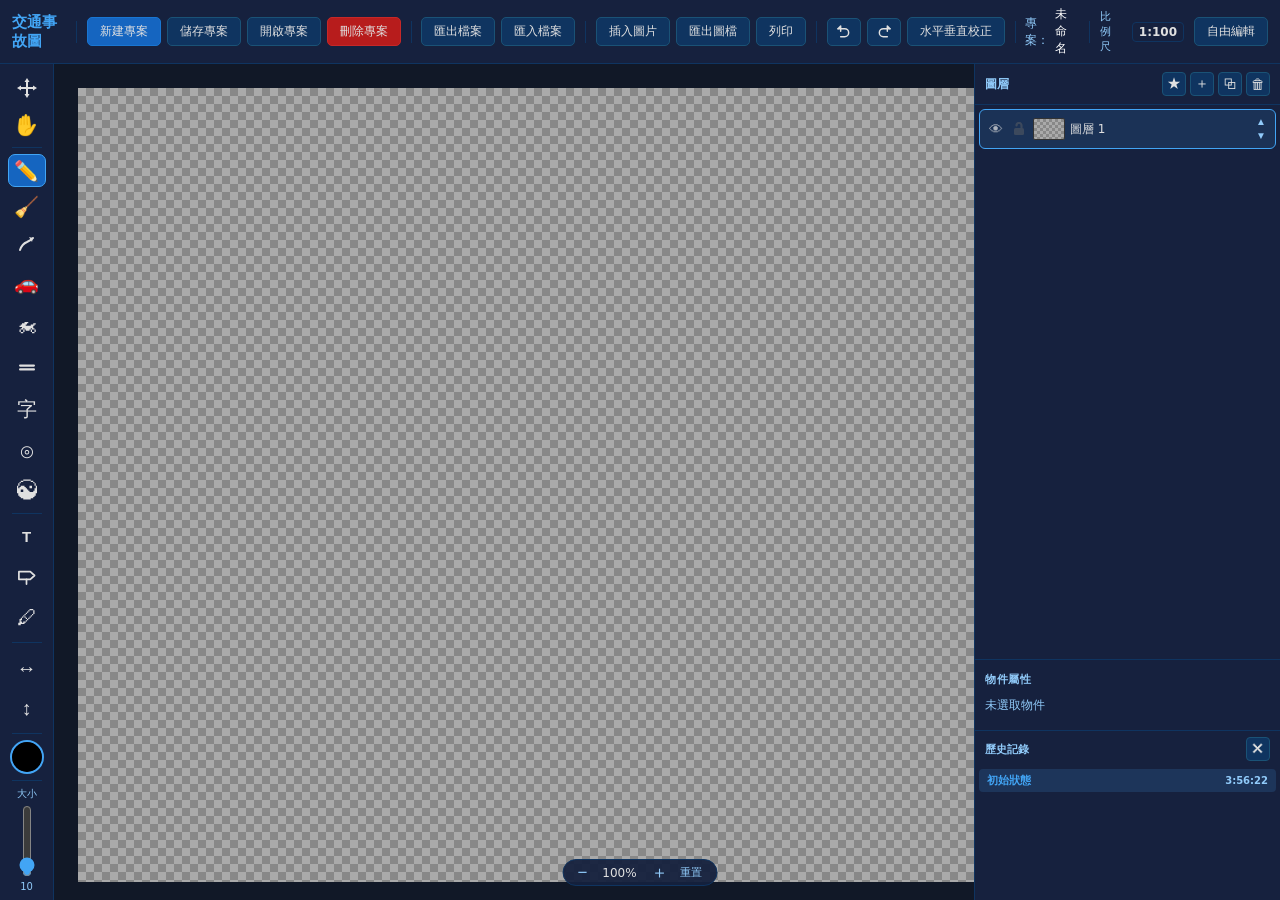
==== commit 85dd5821: "約束編輯修正（改數字優先平移、鎖定線段不被動到）；新增給 AI 的畫圖說明、技能檔與虛擬範例" ====
--- a/index.html
+++ b/index.html
@@ -3666,7 +3666,7 @@
     r.push((con.target ?? 0) - (con.current ?? 0));
   }
   // weights: penalize translation more, rotation cheap
-  const W2 = [9, 9, 1, 4, 4];
+  const R2 = (car.w*car.w + car.h*car.h)/4; const W2 = [1, 1, 25*R2, 25, 25];  // 角度權重換算成像素²，讓改數字優先平移
   const lambda2 = 0.001;
   const JTJ = [[0,0,0,0,0],[0,0,0,0,0],[0,0,0,0,0],[0,0,0,0,0],[0,0,0,0,0]];
   const JTr = [0,0,0,0,0];
@@ -3722,6 +3722,27 @@
         mode2: A.pm.mode, cornerIdx2: A.pm.cornerIdx,
         target: 0,
       };
+      if (!_refreshConstraint(con, car, rl, axes)) continue;
+      con.target = con.current;
+      out.push(con);
+    } else if (o.type === 'pos-seg-mark' && o.segIdx === 'rp') {
+      // rp lock: 基準點到最近垂足的距離固定 → 那個角沿基準線的位置 X 固定
+      const rp = objects.find(q => q.type === 'refpoint' && q.id === rl.refpointId);
+      if (!rp) continue;
+      const segMode = o.mode || (isMoto ? 'wheel' : 'body');
+      const ancArr = isMoto ? getMotoWheelBottoms(car)
+        : (segMode === 'wheel' ? getCarWheelCorners(car) : getCarBodyCorners(car));
+      const Xrp = (rp.x + rp.w/2 - rl.x1)*axes.tx + (rp.y + rp.h/2 - rl.y1)*axes.ty;
+      let best = null, bd = Infinity;
+      for (const p of objects) {
+        if (p.type !== 'position-mark' || p.carId !== car.id || typeof p.cornerIdx !== 'number') continue;
+        if (!isMoto && p.mode !== segMode) continue;
+        const c = ancArr[p.cornerIdx]; if (!c) continue;
+        const d = Math.abs((c.x - rl.x1)*axes.tx + (c.y - rl.y1)*axes.ty - Xrp);
+        if (d < bd) { bd = d; best = p; }
+      }
+      if (!best) continue;
+      const con = { type: 'X', mode: best.mode, cornerIdx: best.cornerIdx, target: 0 };
       if (!_refreshConstraint(con, car, rl, axes)) continue;
       con.target = con.current;
       out.push(con);
@@ -9865,12 +9886,41 @@
     else if (obj.type === 'size-mark')     editCons = _editConsForSizeMark(car, rl, obj, targetPx);
     if (!editCons || !editCons.length) return;
 
-    const locks = _collectHardLocks(car, rl, obj, axes);
-    if (!_runConstraintEdit(car, rl, locks, editCons)) {
-      _showLockBlockedModal([]);
-    }
+    const lockedObjs = objects.filter(o => o !== obj && o.carId === car.id && o.constraintLocked
+      && (o.type === 'position-mark' || o.type === 'pos-seg-mark' || o.type === 'size-mark'));
+    const before = lockedObjs.map(_markRawLen);
+    const snap = { x: car.x, y: car.y, w: car.w, h: car.h, rotation: car.rotation };
+    const extras = [[], [{ type: 'R' }], [{ type: 'R' }, { type: 'W' }, { type: 'H' }]];
+    for (const ex of extras) {
+      Object.assign(car, snap);
+      const locks = _collectHardLocks(car, rl, obj, axes);
+      for (const e of ex) {
+        const con = { ...e, target: 0 };
+        _refreshConstraint(con, car, rl, axes); con.target = con.current;
+        locks.push(con);
+      }
+      const ec = editCons.map(c => ({ ...c }));
+      if (!_runConstraintEdit(car, rl, locks, ec, 12, 0.1)) continue;
+      const ok = lockedObjs.every((o, i) => {
+        const a = _markRawLen(o), b = before[i];
+        return a == null || b == null || Math.abs(a - b) < 0.5;
+      });
+      if (ok) return;
+    }
+    Object.assign(car, snap);
+    _showLockBlockedModal(lockedObjs.filter(o => o.type === 'position-mark'));
     return;
   }
+}
+
+// 定位線／沿線線段／車長車寬標記的實際長度（px）；拿來核對鎖定的線有沒有被動到
+function _markRawLen(o) {
+  let ep = null;
+  if (o.type === 'position-mark') { const e = _posMarkEndpoints(o); if (e) ep = { a: e.c, b: e.f }; }
+  else if (o.type === 'pos-seg-mark') ep = _posSegFeet(o);
+  else if (o.type === 'size-mark') ep = _sizeMarkEndpoints(o);
+  if (!ep) return null;
+  return Math.hypot(ep.b.x - ep.a.x, ep.b.y - ep.a.y);
 }
 
 function _showLockBlockedModal(lockedPMs) {
@@ -9878,7 +9928,7 @@
   const corners = ['第1角', '第2角', '第3角', '第4角'];
   const names = lockedPMs.map(pm => `定位線（${corners[pm.cornerIdx] || '角' + pm.cornerIdx}）`).join('、');
   openModal('無法編輯',
-    `<p style="margin:0 0 8px">因為 <b>${names}</b> 已鎖定，無法自由改變此線段的長度。</p>
+    `<p style="margin:0 0 8px">${names ? '因為 <b>' + names + '</b> 等線段已鎖定，' : '在目前鎖定的線段都不變的前提下，'}改不到這個數字（車已還原）。請解鎖其中一條再改。</p>
      <p style="margin:0;font-size:11px;color:var(--dim)">如需自由輸入數字，請在右上角切換為「自由編輯模式」。</p>`,
     [{ text:'確認', cls:'btn primary', fn: closeModal }]
   );
